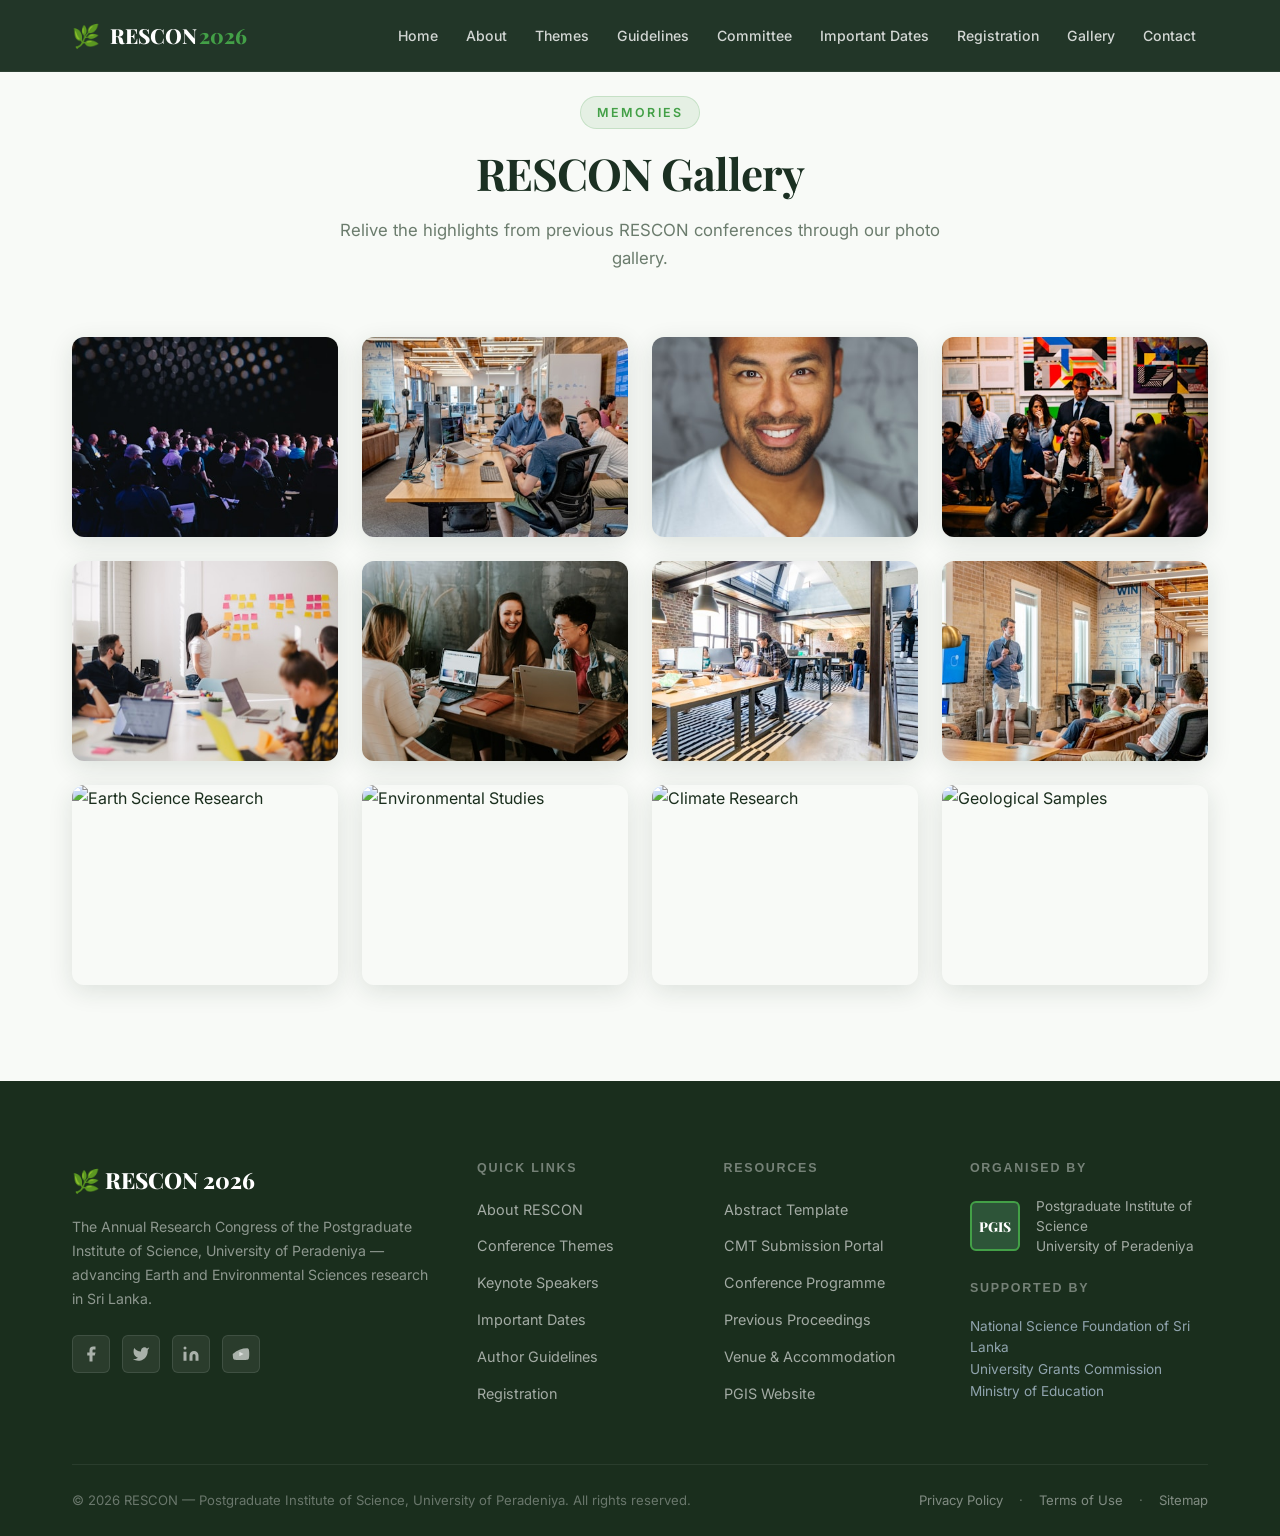
==== gallery/index.html @ 7ce3495b "initial upload" ====
<!doctype html>
<html lang="en">
  <head>
    <meta charset="UTF-8" />
    <meta name="viewport" content="width=device-width, initial-scale=1.0" />
    <title>Gallery — RESCON 2026</title>
    <link rel="stylesheet" href="../style.css" />
    <link
      href="https://fonts.googleapis.com/css2?family=Inter:wght@300;400;500;600;700&family=JetBrains+Mono:wght@400;500&family=Playfair+Display:ital,wght@0,400;0,600;0,800;1,400&display=swap"
      rel="stylesheet"
    />
  </head>
  <body>
    <!-- ========== NAVIGATION ========== -->
    <input type="checkbox" id="nav-toggle" class="nav-toggle" />
    <nav class="navbar">
      <div class="nav-inner">
        <a href="../index.html" class="nav-logo">
          <span class="logo-icon">🌿</span>
          <span class="logo-text">RESCON<em>2026</em></span>
        </a>

        <label for="nav-toggle" class="hamburger" aria-label="Toggle menu">
          <span></span><span></span><span></span>
        </label>

        <ul class="nav-links">
          <li><a href="../index.html#home">Home</a></li>
          <li><a href="../index.html#about">About</a></li>
          <li><a href="../index.html#themes">Themes</a></li>
          <li><a href="../index.html#guidelines">Guidelines</a></li>
          <li><a href="../index.html#committee">Committee</a></li>
          <li><a href="../index.html#dates">Important Dates</a></li>
          <li><a href="../index.html#registration">Registration</a></li>
          <li><a href="#gallery">Gallery</a></li>
          <li><a href="../index.html#contact">Contact</a></li>
        </ul>
      </div>
    </nav>
    <label for="nav-toggle" class="nav-overlay"></label>

    <!-- ========== GALLERY ========== -->
    <section class="gallery section section-alt" id="gallery">
      <div class="container">
        <div class="section-header">
          <span class="section-label">Memories</span>
          <h2 class="section-title">RESCON Gallery</h2>
          <p class="section-desc">
            Relive the highlights from previous RESCON conferences through our
            photo gallery.
          </p>
        </div>
        <div class="gallery-grid">
          <div class="gallery-item">
            <img
              src="../images/gallery/1.jpg"
              alt="RESCON Conference Moment 1"
              class="gallery-img"
            />
          </div>
          <div class="gallery-item">
            <img
              src="../images/gallery/2.jpg"
              alt="RESCON Conference Moment 2"
              class="gallery-img"
            />
          </div>
          <div class="gallery-item">
            <img
              src="../images/gallery/3.jpg"
              alt="RESCON Conference Moment 3"
              class="gallery-img"
            />
          </div>
          <div class="gallery-item">
            <img
              src="../images/gallery/4.jpg"
              alt="RESCON Conference Moment 4"
              class="gallery-img"
            />
          </div>
          <div class="gallery-item">
            <img
              src="../images/gallery/5.jpg"
              alt="RESCON Conference Moment 5"
              class="gallery-img"
            />
          </div>
          <div class="gallery-item">
            <img
              src="../images/gallery/6.jpg"
              alt="RESCON Conference Moment 6"
              class="gallery-img"
            />
          </div>
          <div class="gallery-item">
            <img
              src="../images/gallery/7.jpg"
              alt="RESCON Conference Moment 7"
              class="gallery-img"
            />
          </div>
          <div class="gallery-item">
            <img
              src="../images/gallery/8.jpg"
              alt="RESCON Conference Moment 8"
              class="gallery-img"
            />
          </div>
          <div class="gallery-item">
            <img
              src="https://images.unsplash.com/photo-1506905925346-21bda4d32df4?w=400&h=300&fit=crop&crop=center"
              alt="Earth Science Research"
              class="gallery-img"
            />
          </div>
          <div class="gallery-item">
            <img
              src="https://images.unsplash.com/photo-1518709268805-4e9042af2176?w=400&h=300&fit=crop&crop=center"
              alt="Environmental Studies"
              class="gallery-img"
            />
          </div>
          <div class="gallery-item">
            <img
              src="https://images.unsplash.com/photo-1555255707-c07966088b7b?w=400&h=300&fit=crop&crop=center"
              alt="Climate Research"
              class="gallery-img"
            />
          </div>
          <div class="gallery-item">
            <img
              src="https://images.unsplash.com/photo-1532094349884-543bc11b234d?w=400&h=300&fit=crop&crop=center"
              alt="Geological Samples"
              class="gallery-img"
            />
          </div>
        </div>
      </div>
    </section>

    <!-- ========== FOOTER ========== -->
    <footer class="footer">
      <div class="container">
        <div class="footer-grid">
          <div class="footer-brand">
            <div class="footer-logo">🌿 RESCON 2026</div>
            <p>
              The Annual Research Congress of the Postgraduate Institute of
              Science, University of Peradeniya — advancing Earth and
              Environmental Sciences research in Sri Lanka.
            </p>
            <div class="social-links">
              <a href="#" class="social-btn" aria-label="Facebook">
                <svg
                  viewBox="0 0 24 24"
                  width="18"
                  height="18"
                  fill="currentColor"
                >
                  <path
                    d="M18 2h-3a5 5 0 0 0-5 5v3H7v4h3v8h4v-8h3l1-4h-4V7a1 1 0 0 1 1-1h3z"
                  />
                </svg>
              </a>
              <a href="#" class="social-btn" aria-label="Twitter">
                <svg
                  viewBox="0 0 24 24"
                  width="18"
                  height="18"
                  fill="currentColor"
                >
                  <path
                    d="M23 3a10.9 10.9 0 0 1-3.14 1.53 4.48 4.48 0 0 0-7.86 3v1A10.66 10.66 0 0 1 3 4s-4 9 5 13a11.64 11.64 0 0 1-7 2c9 5 20 0 20-11.5a4.5 4.5 0 0 0-.08-.83A7.72 7.72 0 0 0 23 3z"
                  />
                </svg>
              </a>
              <a href="#" class="social-btn" aria-label="LinkedIn">
                <svg
                  viewBox="0 0 24 24"
                  width="18"
                  height="18"
                  fill="currentColor"
                >
                  <path
                    d="M16 8a6 6 0 0 1 6 6v7h-4v-7a2 2 0 0 0-2-2 2 2 0 0 0-2 2v7h-4v-7a6 6 0 0 1 6-6z"
                  />
                  <rect x="2" y="9" width="4" height="12" />
                  <circle cx="4" cy="4" r="2" />
                </svg>
              </a>
              <a href="#" class="social-btn" aria-label="YouTube">
                <svg
                  viewBox="0 0 24 24"
                  width="18"
                  height="18"
                  fill="currentColor"
                >
                  <path
                    d="M22.54 6.42a2.78 2.78 0 0 0-1.95-1.95A29 29 0 0 0 1 12a29 29 0 0 0 .46 5.58A2.78 2.78 0 0 0 3.41 19.6C5.12 20 12 20 12 20s6.88 0 8.59-.46a2.78 2.78 0 0 0 1.95-1.95A29 29 0 0 0 23 12a29 29 0 0 0-.46-5.58z"
                  />
                  <polygon
                    points="9.75 15.02 15.5 12 9.75 8.98 9.75 15.02"
                    fill="currentColor"
                  />
                </svg>
              </a>
            </div>
          </div>

          <div class="footer-col">
            <h5>Quick Links</h5>
            <ul>
              <li><a href="../index.html#about">About RESCON</a></li>
              <li><a href="../index.html#themes">Conference Themes</a></li>
              <li><a href="../index.html#committee">Keynote Speakers</a></li>
              <li><a href="../index.html#dates">Important Dates</a></li>
              <li><a href="../index.html#guidelines">Author Guidelines</a></li>
              <li><a href="../index.html#registration">Registration</a></li>
            </ul>
          </div>

          <div class="footer-col">
            <h5>Resources</h5>
            <ul>
              <li><a href="#">Abstract Template</a></li>
              <li><a href="#">CMT Submission Portal</a></li>
              <li><a href="#">Conference Programme</a></li>
              <li><a href="#">Previous Proceedings</a></li>
              <li><a href="#">Venue & Accommodation</a></li>
              <li><a href="#">PGIS Website</a></li>
            </ul>
          </div>

          <div class="footer-col">
            <h5>Organised By</h5>
            <div class="footer-org">
              <div class="org-logo">PGIS</div>
              <p>
                Postgraduate Institute of Science<br />University of Peradeniya
              </p>
            </div>
            <h5 style="margin-top: 1.5rem">Supported By</h5>
            <p style="color: #90a4ae; font-size: 0.85rem; line-height: 1.6">
              National Science Foundation of Sri Lanka<br />University Grants
              Commission<br />Ministry of Education
            </p>
          </div>
        </div>

        <div class="footer-bottom">
          <p>
            © 2026 RESCON — Postgraduate Institute of Science, University of
            Peradeniya. All rights reserved.
          </p>
          <p>
            <a href="#">Privacy Policy</a> · <a href="#">Terms of Use</a> ·
            <a href="#">Sitemap</a>
          </p>
        </div>
      </div>
    </footer>
  </body>
</html>
---- style.css ----
/* ================================================================
   RESCON 2024 — Earth & Environmental Sciences
   style.css — Complete Stylesheet
   ================================================================ */

/* ── 1. CSS CUSTOM PROPERTIES ── */
:root {
  --forest:      #1B3022;
  --forest-mid:  #254530;
  --forest-lite: #2d5438;
  --soil:        #4E342E;
  --soil-lite:   #6D4C41;
  --sky:         #E3F2FD;
  --sky-mid:     #BBDEFB;
  --slate:       #37474F;
  --slate-lite:  #546E7A;
  --white:       #FFFFFF;
  --offwhite:    #F8FAF7;
  --surface:     #F1F8F2;
  --text-dark:   #1a2e1d;
  --text-mid:    #3d4f3f;
  --text-muted:  #6b7c6d;
  --accent:      #43A047;
  --accent-gold: #C8A04A;
  --accent-teal: #00838F;
  --earth-brown: #8D6E63;
  --ocean-blue:  #0277BD;
  --sun-yellow:  #FBC02D;
  --river-blue:  #42A5F5;
  --mountain-gray: #78909C;
  --forest-green: #388E3C;
  --desert-orange: #F57C00;
  --danger:      #c62828;
  --radius-sm:   6px;
  --radius:      12px;
  --radius-lg:   20px;
  --shadow-sm:   0 2px 8px rgba(27,48,34,0.08);
  --shadow:      0 6px 24px rgba(27,48,34,0.12);
  --shadow-lg:   0 16px 48px rgba(27,48,34,0.18);
  --transition:  0.3s cubic-bezier(0.4, 0, 0.2, 1);
  --nav-h:       72px;
}

/* ── 2. RESET & BASE ── */
*, *::before, *::after { box-sizing: border-box; margin: 0; padding: 0; }

html {
  scroll-behavior: smooth;
  font-size: 16px;
}

body {
  font-family: 'Inter', 'Segoe UI', Arial, sans-serif;
  color: var(--text-dark);
  background: var(--white);
  line-height: 1.7;
  overflow-x: hidden;
}

h1, h2, h3, h4, h5 {
  font-family: 'Playfair Display', Georgia, 'Times New Roman', serif;
  line-height: 1.25;
  letter-spacing: -0.02em;
}

a { color: inherit; text-decoration: none; }
ul { list-style: none; }
img { display: block; max-width: 100%; }

/* ── 3. UTILITY CLASSES ── */
.container {
  width: 100%;
  max-width: 1200px;
  margin: 0 auto;
  padding: 0 2rem;
}

.section { padding: 6rem 0; }
.section-alt { background: var(--offwhite); }
.section-dark { background: var(--forest); color: var(--white); }

.section-header {
  text-align: center;
  margin-bottom: 4rem;
}

.section-label {
  display: inline-block;
  font-size: 0.78rem;
  font-weight: 600;
  letter-spacing: 0.18em;
  text-transform: uppercase;
  color: var(--accent);
  background: rgba(67,160,71,0.1);
  border: 1px solid rgba(67,160,71,0.2);
  padding: 0.3rem 1rem;
  border-radius: 100px;
  margin-bottom: 1rem;
}
.label-light { color: #a5d6a7; background: rgba(165,214,167,0.1); border-color: rgba(165,214,167,0.2); }

.section-title {
  font-size: clamp(1.8rem, 4vw, 2.75rem);
  color: var(--forest);
  margin-bottom: 1rem;
}
.title-light { color: var(--white); }

.section-desc {
  max-width: 600px;
  margin: 0 auto;
  color: var(--text-muted);
  font-size: 1.05rem;
}

/* ── 4. BUTTONS ── */
.btn {
  display: inline-flex;
  align-items: center;
  gap: 0.5rem;
  padding: 0.8rem 2rem;
  border-radius: var(--radius-sm);
  font-family: 'Inter', sans-serif;
  font-size: 0.95rem;
  font-weight: 600;
  cursor: pointer;
  transition: all var(--transition);
  border: 2px solid transparent;
  white-space: nowrap;
}

.btn-primary {
  background: var(--accent);
  color: var(--white);
  border-color: var(--accent);
}
.btn-primary:hover {
  background: var(--accent);
  border-color: var(--accent);
  transform: translateY(-2px);
  box-shadow: 0 8px 24px rgba(67,160,71,0.35);
  filter: brightness(1.1);
}

.btn-secondary {
  background: transparent;
  color: var(--white);
  border-color: rgba(255,255,255,0.6);
}
.btn-secondary:hover {
  background: rgba(255,255,255,0.12);
  border-color: var(--white);
  transform: translateY(-2px);
}

.btn-light {
  background: var(--white);
  color: var(--forest);
  border-color: var(--white);
}
.btn-light:hover {
  background: var(--sky);
  transform: translateY(-2px);
  box-shadow: 0 8px 24px rgba(255,255,255,0.2);
}

.btn-outline-light {
  background: transparent;
  color: var(--white);
  border-color: rgba(255,255,255,0.5);
}
.btn-outline-light:hover {
  background: rgba(255,255,255,0.08);
  border-color: var(--white);
  transform: translateY(-2px);
}

.btn-sm { padding: 0.55rem 1.4rem; font-size: 0.88rem; }

/* ── 5. NAVIGATION ── */
.nav-toggle { display: none; }

.navbar {
  position: fixed;
  top: 0; left: 0; right: 0;
  z-index: 1000;
  background: rgba(27,48,34,0.97);
  backdrop-filter: blur(16px);
  -webkit-backdrop-filter: blur(16px);
  border-bottom: 1px solid rgba(255,255,255,0.06);
  height: var(--nav-h);
  transition: all var(--transition);
}

.nav-inner {
  display: flex;
  align-items: center;
  justify-content: space-between;
  height: 100%;
  max-width: 1200px;
  margin: 0 auto;
  padding: 0 2rem;
}

.nav-logo {
  display: flex;
  align-items: center;
  gap: 0.6rem;
  font-family: 'Playfair Display', serif;
  font-size: 1.3rem;
  font-weight: 800;
  color: var(--white);
}
.logo-icon { font-size: 1.4rem; }
.logo-text em { color: var(--accent); font-style: normal; margin-left: 2px; }

.nav-links {
  display: flex;
  align-items: center;
  gap: 0.25rem;
}

.nav-links a {
  color: rgba(255,255,255,0.8);
  font-size: 0.88rem;
  font-weight: 500;
  padding: 0.5rem 0.75rem;
  border-radius: var(--radius-sm);
  transition: all var(--transition);
  white-space: nowrap;
}
.nav-links a:hover {
  color: var(--white);
  background: rgba(255,255,255,0.08);
}

/* Hamburger */
.hamburger {
  display: none;
  flex-direction: column;
  gap: 5px;
  cursor: pointer;
  padding: 0.5rem;
}
.hamburger span {
  display: block;
  width: 24px;
  height: 2px;
  background: var(--white);
  border-radius: 2px;
  transition: all 0.3s ease;
}

.nav-overlay {
  display: none;
  position: fixed;
  inset: 0;
  background: rgba(0,0,0,0.5);
  z-index: 999;
}

/* ── 6. HERO SECTION ── */
.hero {
  position: relative;
  min-height: 100vh;
  display: flex;
  align-items: center;
  justify-content: center;
  overflow: hidden;
  padding: var(--nav-h) 2rem 4rem;
  text-align: center;
}

.hero-bg {
  position: absolute;
  inset: 0;
  background: linear-gradient(
    145deg,
    #0a1a0e 0%,
    #1B3022 35%,
    #2d5438 65%,
    #1a3d28 100%
  );
}

/* Hero Carousel */
.hero-carousel {
  position: absolute;
  inset: 0;
}
.carousel-slide {
  position: absolute;
  inset: 0;
  background-size: cover;
  background-position: center;
  background-repeat: no-repeat;
  opacity: 0;
  transition: opacity 1.5s ease-in-out;
}
.carousel-slide.active {
  opacity: 0.3;
}
.carousel-slide::after {
  content: '';
  position: absolute;
  inset: 0;
  background: linear-gradient(
    180deg,
    rgba(27,48,34,0.1) 0%,
    rgba(27,48,34,0.3) 50%,
    rgba(27,48,34,0.6) 100%
  );
}

.carousel-indicators {
  position: absolute;
  bottom: 2rem;
  left: 50%;
  transform: translateX(-50%);
  display: flex;
  gap: 0.75rem;
  z-index: 3;
}
.indicator {
  width: 12px;
  height: 12px;
  border-radius: 50%;
  background: rgba(255,255,255,0.3);
  cursor: pointer;
  transition: all var(--transition);
  border: 2px solid rgba(255,255,255,0.5);
}
.indicator.active {
  background: var(--accent);
  border-color: var(--accent);
  transform: scale(1.2);
}
.indicator:hover {
  background: rgba(255,255,255,0.6);
  border-color: rgba(255,255,255,0.8);
}

.hero-texture {
  position: absolute;
  inset: 0;
  background-image:
    radial-gradient(ellipse at 20% 50%, rgba(67,160,71,0.12) 0%, transparent 60%),
    radial-gradient(ellipse at 80% 20%, rgba(0,131,143,0.1) 0%, transparent 50%),
    radial-gradient(ellipse at 60% 80%, rgba(78,52,46,0.2) 0%, transparent 50%),
    linear-gradient(45deg, transparent 40%, rgba(200,160,74,0.05) 50%, transparent 60%);
  background-size: 100% 100%, 100% 100%, 100% 100%, 20px 20px;
  animation: textureShift 20s ease-in-out infinite;
}

@keyframes textureShift {
  0%, 100% { background-position: 0% 0%, 0% 0%, 0% 0%, 0% 0%; }
  25% { background-position: 10% 10%, 5% 5%, -5% -5%, 5px 5px; }
  50% { background-position: 0% 20%, -10% 10%, 10% -10%, 10px 10px; }
  75% { background-position: -10% 10%, 10% -5%, -10% 10%, 15px 15px; }
}

/* Topographic rings */
.hero-rings {
  position: absolute;
  inset: 0;
  display: flex;
  align-items: center;
  justify-content: center;
}
.ring {
  position: absolute;
  border-radius: 50%;
  border: 1px solid rgba(255,255,255,0.04);
  animation: ringPulse 8s ease-in-out infinite;
}
.r1 { width: 500px; height: 500px; animation-delay: 0s; }
.r2 { width: 750px; height: 750px; animation-delay: 1.5s; }
.r3 { width: 1000px; height: 1000px; animation-delay: 3s; }

@keyframes ringPulse {
  0%, 100% { opacity: 0.5; transform: scale(1); }
  50% { opacity: 0.9; transform: scale(1.02); }
}

/* Earth science themed floating elements */
.hero-earth-elements {
  position: absolute;
  inset: 0;
  pointer-events: none;
}
.earth-element {
  position: absolute;
  font-size: 2rem;
  opacity: 0.6;
  animation: earthFloat 15s ease-in-out infinite;
}
.earth-element:nth-child(1) { left: 10%; top: 20%; animation-delay: 0s; content: '🌍'; }
.earth-element:nth-child(2) { left: 85%; top: 15%; animation-delay: 3s; content: '🌱'; font-size: 1.5rem; }
.earth-element:nth-child(3) { left: 20%; top: 70%; animation-delay: 6s; content: '💧'; font-size: 1.8rem; }
.earth-element:nth-child(4) { left: 80%; top: 75%; animation-delay: 9s; content: '🪨'; font-size: 1.6rem; }
.earth-element:nth-child(5) { left: 5%; top: 50%; animation-delay: 12s; content: '🌿'; font-size: 1.4rem; }
.earth-element:nth-child(6) { left: 90%; top: 45%; animation-delay: 2s; content: '🌊'; font-size: 1.7rem; }

@keyframes earthFloat {
  0%, 100% { transform: translateY(0) rotate(0deg); opacity: 0.3; }
  25% { transform: translateY(-20px) rotate(5deg); opacity: 0.6; }
  50% { transform: translateY(-10px) rotate(-3deg); opacity: 0.4; }
  75% { transform: translateY(-25px) rotate(2deg); opacity: 0.7; }
}

/* Floating particles */
.hero-particles { position: absolute; inset: 0; }
.hero-particles span {
  position: absolute;
  width: 4px;
  height: 4px;
  border-radius: 50%;
  background: rgba(255,255,255,0.3);
  animation: floatUp 10s ease-in-out infinite;
}
.hero-particles span:nth-child(1)  { left:10%; top:80%; animation-delay:0s; }
.hero-particles span:nth-child(2)  { left:25%; top:70%; animation-delay:2s; width:6px; height:6px; }
.hero-particles span:nth-child(3)  { left:40%; top:90%; animation-delay:4s; }
.hero-particles span:nth-child(4)  { left:55%; top:75%; animation-delay:1s; width:3px; height:3px; }
.hero-particles span:nth-child(5)  { left:70%; top:85%; animation-delay:3s; }
.hero-particles span:nth-child(6)  { left:85%; top:70%; animation-delay:5s; width:5px; height:5px; }
.hero-particles span:nth-child(7)  { left:15%; top:60%; animation-delay:6s; }
.hero-particles span:nth-child(8)  { left:90%; top:60%; animation-delay:2.5s; width:3px; height:3px; }
.hero-particles span:nth-child(9)  { left:5%; top:40%; animation-delay:7s; width:4px; height:4px; }
.hero-particles span:nth-child(10) { left:75%; top:45%; animation-delay:4.5s; }

@keyframes floatUp {
  0% { transform: translateY(0) scale(1); opacity: 0.3; }
  50% { opacity: 0.8; }
  100% { transform: translateY(-120px) scale(0.5); opacity: 0; }
}

.hero-content {
  position: relative;
  z-index: 2;
  max-width: 800px;
  animation: heroFadeIn 1.2s cubic-bezier(0.4, 0, 0.2, 1) forwards;
}

@keyframes heroFadeIn {
  from { opacity: 0; transform: translateY(30px); }
  to { opacity: 1; transform: translateY(0); }
}

.hero-tag {
  font-size: 0.82rem;
  letter-spacing: 0.12em;
  text-transform: uppercase;
  color: rgba(255,255,255,0.6);
  margin-bottom: 1.5rem;
  font-weight: 400;
}

.hero-title {
  font-size: clamp(3.5rem, 12vw, 7rem);
  font-weight: 800;
  color: var(--white);
  line-height: 1;
  margin-bottom: 0.5rem;
  letter-spacing: -0.03em;
}
.hero-res { color: var(--white); }
.hero-con { color: var(--accent); }
.hero-year {
  display: block;
  font-size: clamp(1.2rem, 4vw, 2rem);
  font-weight: 400;
  font-style: italic;
  color: var(--accent-gold);
  letter-spacing: 0.12em;
  margin-top: 0.25rem;
}

.hero-subtitle {
  font-family: 'Playfair Display', serif;
  font-size: clamp(1.1rem, 3vw, 1.45rem);
  color: rgba(255,255,255,0.85);
  margin: 1.5rem auto;
  font-style: italic;
  max-width: 560px;
  line-height: 1.5;
}

.hero-date {
  font-size: 0.92rem;
  color: rgba(255,255,255,0.6);
  margin-bottom: 2.5rem;
}

.hero-buttons {
  display: flex;
  gap: 1rem;
  justify-content: center;
  flex-wrap: wrap;
  margin-bottom: 3rem;
}

.hero-stats {
  display: flex;
  align-items: center;
  justify-content: center;
  gap: 0.5rem;
}
.stat { text-align: center; padding: 0 1.5rem; }
.stat strong {
  display: block;
  font-family: 'Playfair Display', serif;
  font-size: 1.8rem;
  color: var(--white);
  line-height: 1;
}
.stat span {
  font-size: 0.78rem;
  color: rgba(255,255,255,0.5);
  text-transform: uppercase;
  letter-spacing: 0.1em;
}
.stat-sep {
  width: 1px;
  height: 40px;
  background: rgba(255,255,255,0.15);
}

.hero-scroll {
  position: absolute;
  bottom: 2rem;
  left: 50%;
  transform: translateX(-50%);
  display: flex;
  flex-direction: column;
  align-items: center;
  gap: 0.5rem;
  color: rgba(255,255,255,0.4);
  font-size: 0.72rem;
  letter-spacing: 0.15em;
  text-transform: uppercase;
  z-index: 2;
}
.scroll-line {
  width: 1px;
  height: 40px;
  background: linear-gradient(to bottom, rgba(255,255,255,0.4), transparent);
  animation: scrollBob 2s ease-in-out infinite;
}
@keyframes scrollBob {
  0%, 100% { transform: scaleY(1); }
  50% { transform: scaleY(0.6); }
}

/* ── 7. ABOUT SECTION ── */
.about-grid {
  display: grid;
  grid-template-columns: 1fr 1.3fr;
  gap: 5rem;
  align-items: center;
}

.about-visual {
  position: relative;
  animation: slideInLeft 1s ease-out;
}

@keyframes slideInLeft {
  from { opacity: 0; transform: translateX(-50px); }
  to { opacity: 1; transform: translateX(0); }
}

.about-body {
  animation: slideInRight 1s ease-out 0.3s both;
}

@keyframes slideInRight {
  from { opacity: 0; transform: translateX(50px); }
  to { opacity: 1; transform: translateX(0); }
}

.about-bg {
  position: absolute;
  top: 0;
  left: 0;
  right: 0;
  bottom: 0;
  background-size: cover;
  background-position: center;
  background-repeat: no-repeat;
  border-radius: var(--radius);
  opacity: 0.15;
}

.about-badge {
  display: inline-flex;
  flex-direction: column;
  align-items: center;
  background: var(--forest);
  color: var(--white);
  border-radius: var(--radius);
  padding: 1.2rem 1.8rem;
  margin-bottom: 2rem;
  box-shadow: var(--shadow-lg);
  position: relative;
  z-index: 2;
}
.badge-num {
  font-family: 'Playfair Display', serif;
  font-size: 2.5rem;
  font-weight: 800;
  line-height: 1;
  color: var(--accent);
}
.badge-num sup { font-size: 1.2rem; }
.badge-label {
  font-size: 0.8rem;
  letter-spacing: 0.06em;
  color: rgba(255,255,255,0.7);
  text-align: center;
  margin-top: 0.3rem;
}

.about-art {
  display: flex;
  gap: 1rem;
  margin-bottom: 1.5rem;
  position: relative;
  z-index: 2;
}
.art-layer {
  width: 60px; height: 60px;
  border-radius: var(--radius-sm);
  display: flex;
  align-items: center;
  justify-content: center;
  font-size: 1.8rem;
  background: var(--surface);
  border: 1px solid rgba(27,48,34,0.1);
  transition: transform var(--transition);
  position: relative;
  z-index: 2;
}
.art-layer:hover { transform: scale(1.15) rotate(3deg); }

.about-accent-box {
  background: linear-gradient(135deg, var(--forest), var(--forest-lite));
  color: var(--white);
  padding: 1.5rem 2rem;
  border-radius: var(--radius);
  font-family: 'Playfair Display', serif;
  font-style: italic;
  font-size: 1.1rem;
  line-height: 1.6;
  border-left: 4px solid var(--accent);
  position: relative;
  z-index: 2;
}

.about-body .section-label { margin-bottom: 0.75rem; }
.about-body .section-title {
  text-align: left;
  font-size: clamp(1.6rem, 3vw, 2.2rem);
}
.about-body p {
  color: var(--text-mid);
  margin-bottom: 1rem;
}
.about-body strong { color: var(--forest); }

.about-highlights {
  display: grid;
  grid-template-columns: 1fr 1fr;
  gap: 0.75rem;
  margin-top: 2rem;
}
.highlight {
  display: flex;
  align-items: center;
  gap: 0.6rem;
  background: var(--surface);
  padding: 0.75rem 1rem;
  border-radius: var(--radius-sm);
  font-size: 0.9rem;
  font-weight: 500;
  color: var(--text-mid);
  border: 1px solid rgba(27,48,34,0.08);
  transition: all var(--transition);
}
.highlight:hover {
  background: rgba(27,48,34,0.06);
  transform: translateX(3px);
}
.hl-icon { font-size: 1.2rem; }

/* ── 8. THEMES GRID ── */
.themes {
  position: relative;
  overflow: hidden;
}

.themes::before {
  content: '';
  position: absolute;
  top: 0;
  left: 0;
  right: 0;
  bottom: 0;
  background-image:
    radial-gradient(circle at 20% 30%, rgba(67,160,71,0.03) 0%, transparent 50%),
    radial-gradient(circle at 80% 70%, rgba(0,131,143,0.03) 0%, transparent 50%),
    radial-gradient(circle at 60% 20%, rgba(200,160,74,0.02) 0%, transparent 50%);
  animation: backgroundFloat 25s ease-in-out infinite;
  pointer-events: none;
}

@keyframes backgroundFloat {
  0%, 100% { transform: translate(0, 0) scale(1); }
  33% { transform: translate(10px, -10px) scale(1.05); }
  66% { transform: translate(-5px, 5px) scale(0.95); }
}
.themes-grid {
  display: grid;
  grid-template-columns: repeat(3, 1fr);
  gap: 1.5rem;
}

.theme-card {
  background: var(--white);
  border-radius: var(--radius);
  padding: 2rem;
  border: 1px solid rgba(27,48,34,0.08);
  box-shadow: var(--shadow-sm);
  transition: all var(--transition);
  position: relative;
  overflow: hidden;
  animation: fadeInUp 0.8s ease-out both;
}

.theme-card:nth-child(1) { animation-delay: 0.1s; }
.theme-card:nth-child(2) { animation-delay: 0.2s; }
.theme-card:nth-child(3) { animation-delay: 0.3s; }
.theme-card:nth-child(4) { animation-delay: 0.4s; }
.theme-card:nth-child(5) { animation-delay: 0.5s; }
.theme-card:nth-child(6) { animation-delay: 0.6s; }

@keyframes fadeInUp {
  from {
    opacity: 0;
    transform: translateY(30px);
  }
  to {
    opacity: 1;
    transform: translateY(0);
  }
}
.theme-bg {
  position: absolute;
  top: 0;
  left: 0;
  right: 0;
  bottom: 0;
  background-size: cover;
  background-position: center;
  background-repeat: no-repeat;
  opacity: 0.1;
  transition: opacity var(--transition);
}
.theme-card:hover .theme-bg {
  opacity: 0.25;
  transform: scale(1.05);
}
.theme-card::before {
  content: '';
  position: absolute;
  top: 0; left: 0; right: 0;
  height: 3px;
  background: var(--accent);
  transform: scaleX(0);
  transform-origin: left;
  transition: transform var(--transition);
  z-index: 1;
}
.theme-card:hover {
  transform: translateY(-6px);
  box-shadow: var(--shadow-lg);
  border-color: transparent;
}
.theme-card:hover::before { transform: scaleX(1); }

.theme-card-featured {
  background: linear-gradient(135deg, #f0faf1, #e8f5e9);
  border-color: rgba(67,160,71,0.2);
}
.theme-card-featured::before { background: var(--accent-teal); }

.theme-icon-wrap {
  font-size: 2rem;
  width: 56px; height: 56px;
  border-radius: var(--radius-sm);
  display: flex;
  align-items: center;
  justify-content: center;
  margin-bottom: 1.2rem;
}
.tc-green   { background: rgba(67,160,71,0.1); }
.tc-blue    { background: rgba(33,150,243,0.1); }
.tc-emerald { background: rgba(0,150,136,0.1); }
.tc-amber   { background: rgba(251,192,45,0.1); }
.tc-indigo  { background: rgba(92,107,192,0.1); }
.tc-teal    { background: rgba(0,131,143,0.1); }

.theme-card h3 {
  font-size: 1.1rem;
  font-weight: 600;
  color: var(--forest);
  margin-bottom: 0.6rem;
  position: relative;
  z-index: 2;
}
.theme-card p {
  font-size: 0.9rem;
  color: var(--text-muted);
  margin-bottom: 1rem;
  line-height: 1.6;
  position: relative;
  z-index: 2;
}
.theme-card ul {
  list-style: none;
  display: flex;
  flex-direction: column;
  gap: 0.3rem;
  margin-bottom: 1.2rem;
  position: relative;
  z-index: 2;
}
.theme-card ul li {
  font-size: 0.82rem;
  color: var(--text-mid);
  display: flex;
  align-items: center;
  gap: 0.4rem;
}
.theme-card ul li::before {
  content: '▸';
  color: var(--accent);
  font-size: 0.65rem;
}

.theme-tag {
  display: inline-block;
  font-size: 0.72rem;
  font-weight: 600;
  letter-spacing: 0.1em;
  text-transform: uppercase;
  padding: 0.25rem 0.75rem;
  border-radius: 100px;
  background: rgba(27,48,34,0.06);
  color: var(--slate);
  position: relative;
  z-index: 2;
}
.theme-tag-new {
  background: rgba(0,131,143,0.1);
  color: var(--accent-teal);
}

/* ── 9. KEYNOTE SPEAKERS ── */
.speakers-grid {
  display: grid;
  grid-template-columns: repeat(3, 1fr);
  gap: 1.5rem;
}

.speaker-card {
  background: var(--white);
  border-radius: var(--radius);
  padding: 2rem;
  border: 1px solid rgba(27,48,34,0.08);
  box-shadow: var(--shadow-sm);
  text-align: center;
  transition: all var(--transition);
}
.speaker-card:hover {
  transform: translateY(-5px);
  box-shadow: var(--shadow-lg);
}

.speaker-img-wrap {
  position: relative;
  display: inline-block;
  margin-bottom: 1.2rem;
}

.speaker-img {
  width: 90px; height: 90px;
  border-radius: 50%;
  display: block;
  border: 3px solid var(--sky-mid);
  transition: all var(--transition);
  object-fit: cover;
}
.speaker-card:hover .speaker-img {
  border-color: var(--accent);
  transform: scale(1.05);
}

.speaker-country {
  position: absolute;
  bottom: 0; right: 0;
  font-size: 1rem;
  line-height: 1;
}

.speaker-info h4 {
  font-size: 1.05rem;
  color: var(--forest);
  margin-bottom: 0.25rem;
}
.speaker-role {
  font-size: 0.82rem;
  font-weight: 600;
  color: var(--accent);
  margin-bottom: 0.2rem;
}
.speaker-affil {
  font-size: 0.82rem;
  color: var(--text-muted);
  margin-bottom: 0.8rem;
}
.speaker-topic {
  font-size: 0.82rem;
  color: var(--text-mid);
  font-style: italic;
  background: var(--surface);
  padding: 0.6rem 0.8rem;
  border-radius: var(--radius-sm);
  line-height: 1.5;
}

/* ── 10. IMPORTANT DATES TIMELINE ── */
.timeline {
  position: relative;
  max-width: 800px;
  margin: 0 auto;
}

.timeline::after {
  content: '';
  position: absolute;
  left: 19px;
  top: 0;
  bottom: 0;
  width: 2px;
  background: linear-gradient(to bottom, var(--forest), rgba(27,48,34,0.2));
  z-index: 0;
}

.tl-item {
  display: grid;
  grid-template-columns: 20px 40px 1fr;
  gap: 0 1.5rem;
  margin-bottom: 0;
}
.tl-item.tl-last { grid-template-columns: 20px 1fr; gap: 0 1.5rem; }
.tl-item.tl-last .tl-card { grid-column: 2; }

.tl-dot {
  grid-column: 1;
  width: 20px; height: 20px;
  border-radius: 50%;
  background: var(--forest);
  border: 3px solid var(--white);
  box-shadow: 0 0 0 3px var(--forest);
  margin-top: 1.5rem;
  position: relative;
  z-index: 1;
  align-self: start;
  flex-shrink: 0;
}
.tl-dot-star {
  background: var(--accent-gold);
  box-shadow: 0 0 0 3px var(--accent-gold), 0 0 20px rgba(200,160,74,0.4);
}

.tl-line {
  grid-column: 1;
  grid-row: span 1;
  width: 2px;
  background: linear-gradient(to bottom, var(--forest), rgba(27,48,34,0.2));
  margin: 0 auto;
  min-height: 100%;
  position: relative;
  top: 20px;
}

.tl-done .tl-dot   { background: var(--text-muted); box-shadow: 0 0 0 3px var(--text-muted); }
.tl-active .tl-dot  { background: var(--accent); box-shadow: 0 0 0 3px var(--accent), 0 0 16px rgba(67,160,71,0.4); animation: dotPulse 2s ease-in-out infinite; }
@keyframes dotPulse {
  0%, 100% { box-shadow: 0 0 0 3px var(--accent), 0 0 16px rgba(67,160,71,0.4); }
  50% { box-shadow: 0 0 0 5px var(--accent), 0 0 24px rgba(67,160,71,0.6); }
}

.tl-card {
  grid-column: 3;
  background: var(--white);
  border: 1px solid rgba(27,48,34,0.08);
  border-radius: var(--radius);
  padding: 1.5rem;
  margin-bottom: 1.5rem;
  box-shadow: var(--shadow-sm);
  transition: all var(--transition);
}
.tl-card:hover { box-shadow: var(--shadow); transform: translateX(4px); }

.tl-badge {
  display: inline-block;
  font-size: 0.7rem;
  font-weight: 700;
  text-transform: uppercase;
  letter-spacing: 0.1em;
  padding: 0.2rem 0.7rem;
  border-radius: 100px;
  margin-bottom: 0.6rem;
}
.badge-done     { background: rgba(0,0,0,0.06); color: var(--text-muted); }
.badge-active   { background: rgba(67,160,71,0.12); color: var(--accent); }
.badge-upcoming { background: rgba(33,150,243,0.1); color: #1565C0; }
.badge-conf     { background: rgba(200,160,74,0.15); color: #8D6E17; }

.tl-card h4 {
  font-size: 1.1rem;
  color: var(--forest);
  margin-bottom: 0.25rem;
}
.tl-date {
  font-size: 0.88rem;
  font-weight: 600;
  color: var(--soil);
  margin-bottom: 0.5rem;
}
.tl-card p:last-child {
  font-size: 0.9rem;
  color: var(--text-muted);
}

.tl-item.tl-last .tl-card {
  border-color: rgba(200,160,74,0.3);
  background: linear-gradient(to right, #fffdf5, var(--white));
}

/* ── 11. GUIDELINES ACCORDION ── */
.accordion {
  max-width: 860px;
  margin: 0 auto;
  display: flex;
  flex-direction: column;
  gap: 0.75rem;
}

.acc-toggle { display: none; }

.acc-item {
  border: 1px solid rgba(27,48,34,0.12);
  border-radius: var(--radius);
  overflow: hidden;
  transition: box-shadow var(--transition);
}
.acc-item:has(.acc-toggle:checked) {
  box-shadow: var(--shadow);
  border-color: rgba(27,48,34,0.2);
}

.acc-header {
  display: flex;
  align-items: center;
  gap: 1rem;
  padding: 1.2rem 1.5rem;
  background: var(--white);
  cursor: pointer;
  transition: background var(--transition);
  user-select: none;
}
.acc-header:hover { background: var(--surface); }
.acc-item:has(.acc-toggle:checked) .acc-header {
  background: var(--forest);
  color: var(--white);
}

.acc-icon { font-size: 1.2rem; }
.acc-header > span:nth-child(2) {
  flex: 1;
  font-weight: 600;
  font-size: 1rem;
  color: var(--forest);
  transition: color var(--transition);
}
.acc-item:has(.acc-toggle:checked) .acc-header > span:nth-child(2) { color: var(--white); }

.acc-arrow {
  font-size: 0.9rem;
  color: var(--text-muted);
  transition: transform var(--transition), color var(--transition);
}
.acc-item:has(.acc-toggle:checked) .acc-arrow {
  transform: rotate(180deg);
  color: rgba(255,255,255,0.6);
}

.acc-body {
  max-height: 0;
  overflow: hidden;
  transition: max-height 0.45s cubic-bezier(0.4, 0, 0.2, 1);
}
.acc-toggle:checked ~ .acc-body { max-height: 1000px; }

.acc-content {
  padding: 1.5rem 2rem;
  border-top: 1px solid rgba(27,48,34,0.06);
}

.acc-content h4 {
  font-size: 0.95rem;
  font-weight: 700;
  color: var(--forest);
  text-transform: uppercase;
  letter-spacing: 0.06em;
  margin: 1.2rem 0 0.5rem;
  font-family: 'Source Sans 3', sans-serif;
}
.acc-content h4:first-child { margin-top: 0; }

.acc-content p {
  font-size: 0.93rem;
  color: var(--text-mid);
  margin-bottom: 0.75rem;
  line-height: 1.7;
}

.acc-content a { color: var(--accent); text-decoration: underline; }

.guide-list {
  list-style: none;
  display: flex;
  flex-direction: column;
  gap: 0.4rem;
  margin-bottom: 1rem;
}
.guide-list li {
  font-size: 0.92rem;
  color: var(--text-mid);
  display: flex;
  gap: 0.5rem;
  align-items: flex-start;
}
.guide-list li::before {
  content: '✓';
  color: var(--accent);
  font-weight: 700;
  flex-shrink: 0;
  margin-top: 0.05em;
}

code {
  font-family: 'Courier New', monospace;
  font-size: 0.85rem;
  background: rgba(27,48,34,0.06);
  padding: 0.1rem 0.4rem;
  border-radius: 4px;
  color: var(--soil);
}

/* Fee table */
.fee-table-wrap { overflow-x: auto; margin-bottom: 1rem; }
.fee-table {
  width: 100%;
  border-collapse: collapse;
  font-size: 0.92rem;
}
.fee-table th {
  background: var(--forest);
  color: var(--white);
  padding: 0.75rem 1rem;
  text-align: left;
  font-weight: 600;
  font-family: 'Source Sans 3', sans-serif;
}
.fee-table td {
  padding: 0.75rem 1rem;
  border-bottom: 1px solid rgba(27,48,34,0.07);
  color: var(--text-mid);
}
.fee-table tr:hover td { background: var(--surface); }
.fee-intl td { background: rgba(227,242,253,0.5); }
.fee-cat { font-weight: 500; color: var(--text-dark); }
.fee-amt { font-weight: 700; color: var(--forest); }
.fee-note {
  font-size: 0.85rem;
  color: var(--text-muted);
  background: var(--surface);
  border-radius: var(--radius-sm);
  padding: 0.75rem 1rem;
  border-left: 3px solid var(--accent-gold);
}

/* ── 12. REGISTRATION SECTION ── */
.reg-bg {
  position: absolute;
  inset: 0;
  background-size: cover;
  background-position: center;
  background-repeat: no-repeat;
  opacity: 0.1;
  z-index: 0;
}

.reg-grid {
  position: relative;
  z-index: 1;
  display: grid;
  grid-template-columns: 1.2fr 1fr;
  gap: 5rem;
  align-items: center;
}

.reg-body .section-label { margin-bottom: 0.75rem; }
.reg-body .section-title { text-align: left; margin-bottom: 1.2rem; }
.reg-body p {
  color: rgba(255,255,255,0.75);
  margin-bottom: 2rem;
  font-size: 1rem;
  line-height: 1.7;
}

.reg-steps { display: flex; flex-direction: column; gap: 0.85rem; margin-bottom: 2.5rem; }
.reg-step {
  display: flex;
  align-items: center;
  gap: 1rem;
  color: rgba(255,255,255,0.85);
  font-size: 0.95rem;
}
.step-num {
  font-family: 'Playfair Display', serif;
  font-size: 0.75rem;
  font-weight: 700;
  color: var(--accent);
  background: rgba(67,160,71,0.15);
  border: 1px solid rgba(67,160,71,0.3);
  width: 32px; height: 32px;
  border-radius: 50%;
  display: flex;
  align-items: center;
  justify-content: center;
  flex-shrink: 0;
  letter-spacing: 0;
}

.reg-buttons { display: flex; gap: 1rem; flex-wrap: wrap; }

/* Registration Card */
.reg-visual { display: flex; justify-content: center; }
.reg-card {
  width: 280px;
  background: var(--white);
  border-radius: var(--radius-lg);
  overflow: hidden;
  box-shadow: 0 24px 64px rgba(0,0,0,0.4);
  transform: rotate(-2deg);
  transition: transform var(--transition);
}
.reg-card:hover { transform: rotate(0deg) scale(1.02); }

.rc-header {
  background: var(--forest-lite);
  color: var(--white);
  padding: 1rem 1.2rem;
  font-weight: 600;
  font-size: 0.9rem;
  display: flex;
  align-items: center;
  gap: 0.5rem;
  border-bottom: 3px solid var(--accent);
}

.rc-body { padding: 1.2rem; }
.rc-field { margin-bottom: 0.75rem; }
.rc-field label {
  display: block;
  font-size: 0.65rem;
  text-transform: uppercase;
  letter-spacing: 0.12em;
  color: var(--text-muted);
  margin-bottom: 0.15rem;
  font-weight: 600;
}
.rc-field span {
  font-size: 0.88rem;
  color: var(--text-dark);
  border-bottom: 1px dashed rgba(27,48,34,0.15);
  display: block;
  padding-bottom: 0.3rem;
}
.rc-badge {
  display: inline-block;
  background: rgba(67,160,71,0.1);
  color: var(--accent);
  font-size: 0.78rem;
  font-weight: 700;
  padding: 0.3rem 0.8rem;
  border-radius: 100px;
  margin-top: 0.5rem;
  border: 1px solid rgba(67,160,71,0.3);
}

.rc-footer {
  background: var(--surface);
  padding: 0.7rem 1.2rem;
  font-size: 0.78rem;
  color: var(--text-muted);
  text-align: center;
  border-top: 1px solid rgba(27,48,34,0.08);
  font-weight: 500;
}

/* ── 13. CONTACT SECTION ── */
.contact-grid {
  display: grid;
  grid-template-columns: repeat(4, 1fr);
  gap: 1.5rem;
}

.contact-card {
  background: var(--white);
  border: 1px solid rgba(27,48,34,0.08);
  border-radius: var(--radius);
  padding: 2rem 1.5rem;
  text-align: center;
  box-shadow: var(--shadow-sm);
  transition: all var(--transition);
}
.contact-card:hover {
  transform: translateY(-5px);
  box-shadow: var(--shadow);
  border-color: rgba(27,48,34,0.15);
}
.contact-icon { font-size: 2rem; display: block; margin-bottom: 1rem; }
.contact-card h4 {
  font-size: 1rem;
  color: var(--forest);
  margin-bottom: 0.75rem;
}
.contact-card p {
  font-size: 0.9rem;
  color: var(--text-muted);
  line-height: 1.7;
}
.contact-card small { font-size: 0.8rem; opacity: 0.75; }

/* ── 14. FOOTER ── */
.footer {
  background: var(--text-dark);
  color: var(--white);
  padding: 5rem 0 0;
}

.footer-grid {
  display: grid;
  grid-template-columns: 1.8fr 1fr 1fr 1.2fr;
  gap: 3rem;
  padding-bottom: 3rem;
  border-bottom: 1px solid rgba(255,255,255,0.07);
}

.footer-logo {
  font-family: 'Playfair Display', serif;
  font-size: 1.4rem;
  font-weight: 800;
  margin-bottom: 1rem;
  color: var(--white);
}

.footer-brand p {
  font-size: 0.88rem;
  color: rgba(255,255,255,0.5);
  line-height: 1.7;
  margin-bottom: 1.5rem;
}

.social-links { display: flex; gap: 0.75rem; }
.social-btn {
  display: flex;
  align-items: center;
  justify-content: center;
  width: 38px; height: 38px;
  border-radius: var(--radius-sm);
  background: rgba(255,255,255,0.07);
  color: rgba(255,255,255,0.6);
  border: 1px solid rgba(255,255,255,0.1);
  transition: all var(--transition);
}
.social-btn:hover {
  background: var(--accent);
  color: var(--white);
  border-color: var(--accent);
  transform: translateY(-2px);
}

.footer-col h5 {
  font-family: 'Source Sans 3', sans-serif;
  font-size: 0.78rem;
  font-weight: 700;
  text-transform: uppercase;
  letter-spacing: 0.14em;
  color: rgba(255,255,255,0.4);
  margin-bottom: 1.2rem;
}

.footer-col ul li { margin-bottom: 0.6rem; }
.footer-col ul a {
  font-size: 0.9rem;
  color: rgba(255,255,255,0.6);
  transition: color var(--transition);
  display: inline-flex;
  align-items: center;
  gap: 0.4rem;
}
.footer-col ul a:hover { color: var(--white); }

.footer-org {
  display: flex;
  align-items: center;
  gap: 1rem;
  margin-bottom: 0.75rem;
}
.org-logo {
  width: 50px; height: 50px;
  border-radius: var(--radius-sm);
  background: var(--forest-lite);
  border: 2px solid var(--accent);
  display: flex;
  align-items: center;
  justify-content: center;
  font-family: 'Playfair Display', serif;
  font-size: 0.85rem;
  font-weight: 800;
  color: var(--white);
  flex-shrink: 0;
}
.footer-org p {
  font-size: 0.85rem;
  color: rgba(255,255,255,0.6);
  line-height: 1.5;
}

.footer-bottom {
  display: flex;
  justify-content: space-between;
  align-items: center;
  padding: 1.5rem 0;
  font-size: 0.82rem;
  color: rgba(255,255,255,0.35);
  gap: 1rem;
  flex-wrap: wrap;
}
.footer-bottom a {
  color: rgba(255,255,255,0.45);
  transition: color var(--transition);
}
.footer-bottom a:hover { color: var(--white); }
.footer-bottom p:last-child { display: flex; gap: 1rem; }

/* ── 14.5 GALLERY ── */
.gallery-grid {
  display: grid;
  grid-template-columns: repeat(auto-fit, minmax(250px, 1fr));
  gap: 1.5rem;
  margin-top: 2rem;
}

.gallery-item {
  position: relative;
  border-radius: var(--radius);
  overflow: hidden;
  box-shadow: var(--shadow);
  transition: transform var(--transition), box-shadow var(--transition);
}

.gallery-item:hover {
  transform: translateY(-4px);
  box-shadow: var(--shadow-lg);
}

.gallery-img {
  width: 100%;
  height: 200px;
  object-fit: cover;
  display: block;
  transition: transform var(--transition);
}

.gallery-item:hover .gallery-img {
  transform: scale(1.05);
}

/* ── 15. RESPONSIVE — TABLET ── */
@media (max-width: 1024px) {
  .themes-grid    { grid-template-columns: repeat(2, 1fr); }
  .speakers-grid  { grid-template-columns: repeat(2, 1fr); }
  .footer-grid    { grid-template-columns: 1fr 1fr; }
  .about-grid     { gap: 3rem; }
  .reg-grid       { gap: 3rem; }
  .contact-grid   { grid-template-columns: repeat(2, 1fr); }
}

@media (max-width: 900px) {
  .about-grid   { grid-template-columns: 1fr; }
  .about-visual { display: flex; flex-wrap: wrap; gap: 1rem; align-items: flex-start; }
  .about-badge  { margin-bottom: 0; }
  .reg-grid     { grid-template-columns: 1fr; }
  .reg-visual   { display: none; }
}

/* ── 16. RESPONSIVE — MOBILE ── */
@media (max-width: 768px) {
  :root { --nav-h: 60px; }

  .section { padding: 4rem 0; }

  /* Mobile Nav */
  .hamburger {
    display: flex;
    z-index: 1002;
  }

  .nav-links {
    position: fixed;
    top: 0;
    right: -100%;
    width: 80%;
    max-width: 300px;
    height: 100vh;
    background: var(--forest);
    flex-direction: column;
    align-items: flex-start;
    padding: calc(var(--nav-h) + 2rem) 2rem 2rem;
    gap: 0.25rem;
    z-index: 1001;
    transition: right 0.4s cubic-bezier(0.4, 0, 0.2, 1);
    box-shadow: -8px 0 40px rgba(0,0,0,0.3);
  }
  .nav-links a {
    color: rgba(255,255,255,0.85);
    font-size: 1rem;
    padding: 0.75rem 1rem;
    width: 100%;
    border-radius: var(--radius-sm);
  }

  .nav-toggle:checked ~ .navbar .nav-links { right: 0; }
  .nav-toggle:checked ~ .navbar .hamburger span:nth-child(1) { transform: translateY(7px) rotate(45deg); }
  .nav-toggle:checked ~ .navbar .hamburger span:nth-child(2) { opacity: 0; }
  .nav-toggle:checked ~ .navbar .hamburger span:nth-child(3) { transform: translateY(-7px) rotate(-45deg); }
  .nav-toggle:checked ~ .nav-overlay { display: block; }

  /* Hero mobile */
  .hero { padding-top: calc(var(--nav-h) + 2rem); padding-bottom: 3rem; }
  .hero-title { font-size: clamp(3rem, 16vw, 5rem); }
  .hero-stats { gap: 0; }
  .stat { padding: 0 1rem; }
  .stat strong { font-size: 1.4rem; }
  .stat-sep { height: 30px; }

  /* Grids -> single column */
  .themes-grid    { grid-template-columns: 1fr; }
  .speakers-grid  { grid-template-columns: 1fr; }
  .contact-grid   { grid-template-columns: 1fr; }
  .footer-grid    { grid-template-columns: 1fr; gap: 2rem; }
  .about-highlights { grid-template-columns: 1fr; }

  /* Timeline mobile */
  .tl-item { grid-template-columns: 16px 1fr; gap: 0 1rem; }
  .tl-item.tl-last { grid-template-columns: 16px 1fr; }
  .tl-card { grid-column: 2; }
  .tl-line { display: none; }
  .tl-dot { width: 16px; height: 16px; }

  /* Accordion */
  .acc-content { padding: 1.2rem; }

  /* Footer */
  .footer-bottom { flex-direction: column; text-align: center; }
  .footer-bottom p:last-child { justify-content: center; }

  .reg-buttons { flex-direction: column; }
  .reg-buttons .btn { text-align: center; justify-content: center; }
}

@media (max-width: 480px) {
  .container { padding: 0 1.25rem; }

  .hero-buttons { flex-direction: column; align-items: center; }
  .hero-buttons .btn { width: 100%; max-width: 280px; justify-content: center; }

  .hero-stats { flex-direction: column; gap: 1rem; }
  .stat-sep { width: 60px; height: 1px; }

  .speaker-card { padding: 1.5rem; }
  .theme-card { padding: 1.5rem; }
  .tl-card { padding: 1.2rem; }

  .section-title { font-size: 1.6rem; }
}

/* ── 17. PRINT STYLES ── */
@media print {
  .navbar, .hero-scroll, .hero-bg, .hero-particles, .hero-rings { display: none; }
  body { font-size: 12pt; }
  .section { padding: 2rem 0; page-break-inside: avoid; }
}

/* ── 18. ACCESSIBILITY ── */
@media (prefers-reduced-motion: reduce) {
  *, *::before, *::after {
    animation-duration: 0.01ms !important;
    transition-duration: 0.01ms !important;
  }
}

:focus-visible {
  outline: 3px solid var(--accent);
  outline-offset: 3px;
  border-radius: 3px;
}

/* Enhanced Animations */
.theme-card,
.speaker-card,
.timeline-item,
.contact-card {
  opacity: 0;
  transform: translateY(30px);
  transition: all 0.6s cubic-bezier(0.4, 0, 0.2, 1);
}

.theme-card.animate-in,
.speaker-card.animate-in,
.timeline-item.animate-in,
.contact-card.animate-in {
  opacity: 1;
  transform: translateY(0);
}

/* Parallax effect for hero */
.hero-bg {
  transform: translateZ(0);
  will-change: transform;
}

/* Pulse animation for accent elements */
@keyframes pulse-glow {
  0%, 100% { box-shadow: 0 0 20px rgba(67,160,71,0.3); }
  50% { box-shadow: 0 0 30px rgba(67,160,71,0.6); }
}

.hero-res,
.hero-con {
  animation: pulse-glow 3s ease-in-out infinite;
}

/* Breathing animation for earth elements */
@keyframes breathe {
  0%, 100% { transform: scale(1); }
  50% { transform: scale(1.1); }
}

.earth-element {
  animation: earthFloat 15s ease-in-out infinite, breathe 4s ease-in-out infinite;
}

/* Enhanced hover effects */
.speaker-card:hover {
  transform: translateY(-6px) scale(1.02);
  box-shadow: var(--shadow-lg);
}

.speaker-card:hover .speaker-img {
  border-color: var(--accent-teal);
  transform: scale(1.08) rotate(2deg);
}

/* Animated underlines */
.nav-links a {
  position: relative;
}

.nav-links a::after {
  content: '';
  position: absolute;
  bottom: 0;
  left: 50%;
  width: 0;
  height: 2px;
  background: var(--accent);
  transition: all 0.3s ease;
  transform: translateX(-50%);
}

.nav-links a:hover::after {
  width: 100%;
}

/* Breathing effect for badges */
.badge-num {
  animation: badgeBreath 2s ease-in-out infinite;
}

@keyframes badgeBreath {
  0%, 100% { transform: scale(1); }
  50% { transform: scale(1.05); }
}

/* Wave animation for highlights */
.highlight:hover {
  animation: waveShake 0.5s ease-in-out;
}

@keyframes waveShake {
  0%, 100% { transform: translateX(0); }
  25% { transform: translateX(-2px); }
  75% { transform: translateX(2px); }
}
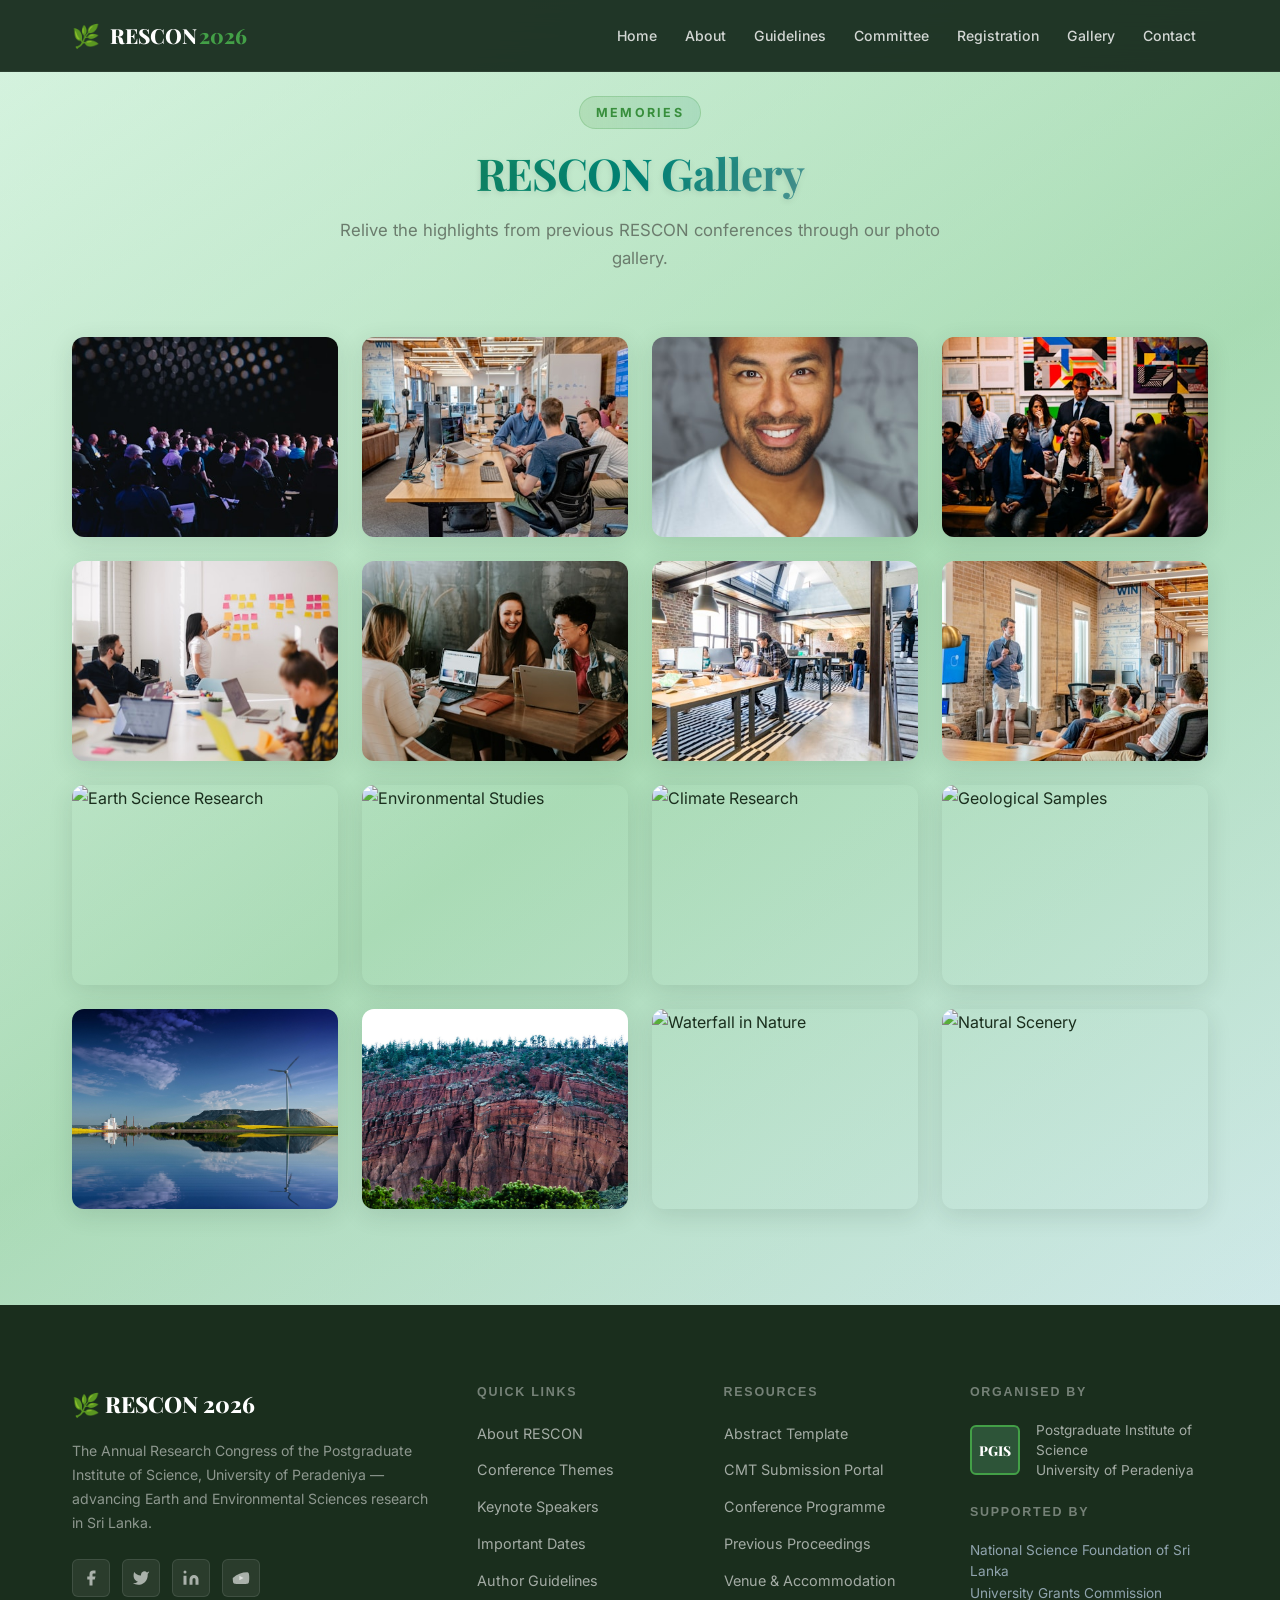
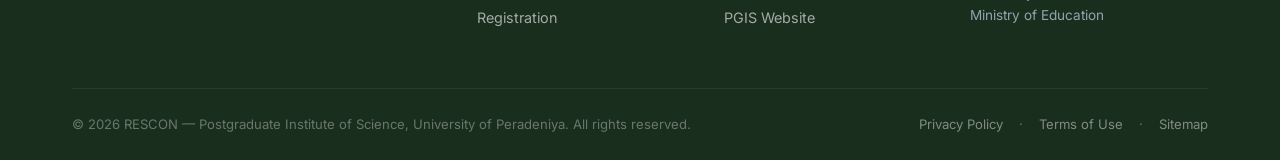
==== commit 90ea0bda: "fix : added images and proceedings" ====
--- a/gallery/index.html
+++ b/gallery/index.html
@@ -27,10 +27,8 @@
         <ul class="nav-links">
           <li><a href="../index.html#home">Home</a></li>
           <li><a href="../index.html#about">About</a></li>
-          <li><a href="../index.html#themes">Themes</a></li>
           <li><a href="../index.html#guidelines">Guidelines</a></li>
           <li><a href="../index.html#committee">Committee</a></li>
-          <li><a href="../index.html#dates">Important Dates</a></li>
           <li><a href="../index.html#registration">Registration</a></li>
           <li><a href="#gallery">Gallery</a></li>
           <li><a href="../index.html#contact">Contact</a></li>
@@ -132,6 +130,34 @@
             <img
               src="https://images.unsplash.com/photo-1532094349884-543bc11b234d?w=400&h=300&fit=crop&crop=center"
               alt="Geological Samples"
+              class="gallery-img"
+            />
+          </div>
+          <div class="gallery-item">
+            <img
+              src="../media/web/11703009-potassium-salt-4549408_1920.jpg"
+              alt="Potassium Salt Crystals"
+              class="gallery-img"
+            />
+          </div>
+          <div class="gallery-item">
+            <img
+              src="../media/web/aiamkay-desert-5265239_1920.jpg"
+              alt="Desert Landscape"
+              class="gallery-img"
+            />
+          </div>
+          <div class="gallery-item">
+            <img
+              src="../media/web/ajs1980518-waterfall-4397970.jpg"
+              alt="Waterfall in Nature"
+              class="gallery-img"
+            />
+          </div>
+          <div class="gallery-item">
+            <img
+              src="../media/web/analogicus-nature-3348406.jpg"
+              alt="Natural Scenery"
               class="gallery-img"
             />
           </div>
--- a/style.css
+++ b/style.css
@@ -29,6 +29,11 @@
   --river-blue:  #42A5F5;
   --mountain-gray: #78909C;
   --forest-green: #388E3C;
+  --grass:        #66BB6A;
+  --mint:         #A5D6A7;
+  --teal:         #00897B;
+  --lavender:     #7E57C2;
+  --sunset:       #F8BBD0;
   --desert-orange: #F57C00;
   --danger:      #c62828;
   --radius-sm:   6px;
@@ -52,7 +57,8 @@
 body {
   font-family: 'Inter', 'Segoe UI', Arial, sans-serif;
   color: var(--text-dark);
-  background: var(--white);
+  background: linear-gradient(145deg, var(--surface) 0%, var(--mint) 45%, var(--sky) 100%);
+  min-height: 100vh;
   line-height: 1.7;
   overflow-x: hidden;
 }
@@ -75,9 +81,14 @@
   padding: 0 2rem;
 }
 
-.section { padding: 6rem 0; }
-.section-alt { background: var(--offwhite); }
-.section-dark { background: var(--forest); color: var(--white); }
+.section { padding: 6rem 0; background: linear-gradient(180deg, rgba(133,211,142,0.15), rgba(255,255,255,0)); }
+.section-alt { background: linear-gradient(160deg, rgba(164,235,190,0.35), rgba(204,230,255,0.22)); }
+.section-dark { background: linear-gradient(145deg, var(--forest), var(--forest-mid)); color: var(--white); }
+
+/* Enhanced colorful section variants */
+.section-teal { background: linear-gradient(135deg, rgba(0,137,123,0.08) 0%, rgba(66,165,245,0.06) 100%); }
+.section-lavender { background: linear-gradient(135deg, rgba(126,87,194,0.08) 0%, rgba(164,235,190,0.06) 100%); }
+.section-sunset { background: linear-gradient(135deg, rgba(248,187,208,0.08) 0%, rgba(255,193,7,0.06) 100%); }
 
 .section-header {
   text-align: center;
@@ -87,22 +98,26 @@
 .section-label {
   display: inline-block;
   font-size: 0.78rem;
-  font-weight: 600;
+  font-weight: 700;
   letter-spacing: 0.18em;
   text-transform: uppercase;
-  color: var(--accent);
-  background: rgba(67,160,71,0.1);
-  border: 1px solid rgba(67,160,71,0.2);
+  color: var(--forest-green);
+  background: linear-gradient(90deg, rgba(124,187,117,0.25), rgba(72,164,136,0.18));
+  border: 1px solid rgba(67,160,71,0.25);
   padding: 0.3rem 1rem;
   border-radius: 100px;
   margin-bottom: 1rem;
 }
-.label-light { color: #a5d6a7; background: rgba(165,214,167,0.1); border-color: rgba(165,214,167,0.2); }
+.label-light { color: #2e7d32; background: rgba(165,214,167,0.18); border-color: rgba(165,214,167,0.35); }
 
 .section-title {
   font-size: clamp(1.8rem, 4vw, 2.75rem);
   color: var(--forest);
   margin-bottom: 1rem;
+  background: linear-gradient(120deg, var(--forest-green), var(--teal), var(--sunset));
+  -webkit-background-clip: text;
+  -webkit-text-fill-color: transparent;
+  text-shadow: 0 2px 6px rgba(0,0,0,0.1);
 }
 .title-light { color: var(--white); }
 
@@ -130,16 +145,31 @@
 }
 
 .btn-primary {
-  background: var(--accent);
+  background: linear-gradient(120deg, var(--accent), var(--teal));
   color: var(--white);
-  border-color: var(--accent);
-}
+  border-color: transparent;
+  box-shadow: 0 8px 24px rgba(67, 160, 71, 0.28);
+  position: relative;
+  overflow: hidden;
+}
+
+.btn-primary::before {
+  content: '';
+  position: absolute;
+  top: 0;
+  left: -100%;
+  width: 100%;
+  height: 100%;
+  background: linear-gradient(120deg, var(--forest-green), var(--teal));
+  transition: left var(--transition);
+  z-index: -1;
+}
+
 .btn-primary:hover {
-  background: var(--accent);
-  border-color: var(--accent);
+  background: linear-gradient(120deg, var(--forest-green), var(--teal));
   transform: translateY(-2px);
-  box-shadow: 0 8px 24px rgba(67,160,71,0.35);
-  filter: brightness(1.1);
+  box-shadow: 0 10px 26px rgba(67, 160, 71, 0.4);
+  filter: none;
 }
 
 .btn-secondary {
@@ -192,6 +222,37 @@
   transition: all var(--transition);
 }
 
+.navbar.shrink {
+  height: 56px;
+  background: rgba(16,30,18,0.96);
+  border-bottom-color: rgba(158,216,164,0.35);
+  box-shadow: 0 12px 26px rgba(0,0,0,0.2);
+}
+
+.back-to-top {
+  position: fixed;
+  right: 1.5rem;
+  bottom: 1.5rem;
+  width: 44px;
+  height: 44px;
+  border: none;
+  border-radius: 50%;
+  background: linear-gradient(145deg, rgba(67,160,71,0.95), rgba(0,137,123,0.95));
+  color: #fff;
+  font-size: 1.2rem;
+  cursor: pointer;
+  opacity: 0;
+  transform: translateY(12px);
+  transition: opacity 0.3s ease, transform 0.3s ease;
+  z-index: 1200;
+  box-shadow: 0 8px 18px rgba(33,49,37,0.45);
+}
+
+.back-to-top.visible {
+  opacity: 1;
+  transform: translateY(0);
+}
+
 .nav-inner {
   display: flex;
   align-items: center;
@@ -346,17 +407,16 @@
   background-image:
     radial-gradient(ellipse at 20% 50%, rgba(67,160,71,0.12) 0%, transparent 60%),
     radial-gradient(ellipse at 80% 20%, rgba(0,131,143,0.1) 0%, transparent 50%),
-    radial-gradient(ellipse at 60% 80%, rgba(78,52,46,0.2) 0%, transparent 50%),
-    linear-gradient(45deg, transparent 40%, rgba(200,160,74,0.05) 50%, transparent 60%);
-  background-size: 100% 100%, 100% 100%, 100% 100%, 20px 20px;
+    radial-gradient(ellipse at 60% 80%, rgba(78,52,46,0.2) 0%, transparent 50%);
+  background-size: 100% 100%, 100% 100%, 100% 100%;
   animation: textureShift 20s ease-in-out infinite;
 }
 
 @keyframes textureShift {
-  0%, 100% { background-position: 0% 0%, 0% 0%, 0% 0%, 0% 0%; }
-  25% { background-position: 10% 10%, 5% 5%, -5% -5%, 5px 5px; }
-  50% { background-position: 0% 20%, -10% 10%, 10% -10%, 10px 10px; }
-  75% { background-position: -10% 10%, 10% -5%, -10% 10%, 15px 15px; }
+  0%, 100% { background-position: 0% 0%, 0% 0%, 0% 0%; }
+  25% { background-position: 10% 10%, 5% 5%, -5% -5%; }
+  50% { background-position: 0% 20%, -10% 10%, 10% -10%; }
+  75% { background-position: -10% 10%, 10% -5%, -10% 10%; }
 }
 
 /* Topographic rings */
@@ -726,10 +786,10 @@
 }
 
 .theme-card {
-  background: var(--white);
+  background: linear-gradient(135deg, var(--white) 0%, rgba(165,214,167,0.06) 100%);
   border-radius: var(--radius);
   padding: 2rem;
-  border: 1px solid rgba(27,48,34,0.08);
+  border: 2px solid rgba(67,160,71,0.1);
   box-shadow: var(--shadow-sm);
   transition: all var(--transition);
   position: relative;
@@ -782,9 +842,10 @@
   z-index: 1;
 }
 .theme-card:hover {
-  transform: translateY(-6px);
-  box-shadow: var(--shadow-lg);
-  border-color: transparent;
+  transform: translateY(-8px);
+  box-shadow: 0 12px 40px rgba(67,160,71,0.18);
+  border-color: rgba(67,160,71,0.3);
+  background: linear-gradient(135deg, rgba(165,214,167,0.1) 0%, rgba(227,242,253,0.06) 100%);
 }
 .theme-card:hover::before { transform: scaleX(1); }
 
@@ -1004,15 +1065,20 @@
 
 .tl-card {
   grid-column: 3;
-  background: var(--white);
-  border: 1px solid rgba(27,48,34,0.08);
+  background: linear-gradient(135deg, var(--white) 0%, rgba(227,242,253,0.3) 100%);
+  border: 2px solid rgba(66,165,245,0.1);
   border-radius: var(--radius);
   padding: 1.5rem;
   margin-bottom: 1.5rem;
   box-shadow: var(--shadow-sm);
   transition: all var(--transition);
 }
-.tl-card:hover { box-shadow: var(--shadow); transform: translateX(4px); }
+.tl-card:hover { 
+  box-shadow: var(--shadow-lg); 
+  transform: translateX(8px);
+  border-color: rgba(66,165,245,0.3);
+  background: linear-gradient(135deg, rgba(227,242,253,0.5) 0%, rgba(165,214,167,0.2) 100%);
+}
 
 .tl-badge {
   display: inline-block;
@@ -1024,10 +1090,10 @@
   border-radius: 100px;
   margin-bottom: 0.6rem;
 }
-.badge-done     { background: rgba(0,0,0,0.06); color: var(--text-muted); }
-.badge-active   { background: rgba(67,160,71,0.12); color: var(--accent); }
-.badge-upcoming { background: rgba(33,150,243,0.1); color: #1565C0; }
-.badge-conf     { background: rgba(200,160,74,0.15); color: #8D6E17; }
+.badge-done     { background: linear-gradient(90deg, rgba(76,175,80,0.12), rgba(56,174,60,0.08)); color: #2E7D32; border: 1px solid rgba(76,175,80,0.3); }
+.badge-active   { background: linear-gradient(90deg, rgba(76,175,80,0.15), rgba(165,214,167,0.08)); color: var(--accent); border: 1px solid rgba(76,175,80,0.4); }
+.badge-upcoming { background: linear-gradient(90deg, rgba(66,165,245,0.15), rgba(100,181,246,0.08)); color: #1565C0; border: 1px solid rgba(66,165,245,0.4); }
+.badge-conf     { background: linear-gradient(90deg, rgba(200,160,74,0.18), rgba(255,193,7,0.08)); color: #8D6E17; border: 1px solid rgba(200,160,74,0.4); }
 
 .tl-card h4 {
   font-size: 1.1rem;
@@ -1077,15 +1143,20 @@
   align-items: center;
   gap: 1rem;
   padding: 1.2rem 1.5rem;
-  background: var(--white);
+  background: linear-gradient(90deg, var(--white) 0%, rgba(227,242,253,0.2) 100%);
   cursor: pointer;
-  transition: background var(--transition);
+  transition: all var(--transition);
   user-select: none;
-}
-.acc-header:hover { background: var(--surface); }
+  border: 1px solid rgba(67,160,71,0.08);
+}
+.acc-header:hover { 
+  background: linear-gradient(90deg, rgba(227,242,253,0.3) 0%, rgba(165,214,167,0.15) 100%);
+  border-color: rgba(67,160,71,0.15);
+}
 .acc-item:has(.acc-toggle:checked) .acc-header {
-  background: var(--forest);
+  background: linear-gradient(120deg, var(--forest), var(--forest-lite));
   color: var(--white);
+  border-color: var(--accent);
 }
 
 .acc-icon { font-size: 1.2rem; }
@@ -1332,18 +1403,38 @@
 }
 
 .contact-card {
-  background: var(--white);
-  border: 1px solid rgba(27,48,34,0.08);
+  background: linear-gradient(135deg, var(--white) 0%, rgba(165,214,167,0.08) 100%);
+  border: 2px solid transparent;
   border-radius: var(--radius);
   padding: 2rem 1.5rem;
   text-align: center;
   box-shadow: var(--shadow-sm);
   transition: all var(--transition);
-}
+  position: relative;
+  overflow: hidden;
+}
+
+.contact-card::before {
+  content: '';
+  position: absolute;
+  top: 0;
+  left: 0;
+  right: 0;
+  height: 3px;
+  background: linear-gradient(90deg, var(--lavender), var(--teal), var(--accent));
+  transform: scaleX(0);
+  transform-origin: center;
+  transition: transform var(--transition);
+}
+
 .contact-card:hover {
-  transform: translateY(-5px);
-  box-shadow: var(--shadow);
-  border-color: rgba(27,48,34,0.15);
+  transform: translateY(-8px);
+  box-shadow: var(--shadow-lg);
+  border-color: rgba(67,160,71,0.2);
+}
+
+.contact-card:hover::before {
+  transform: scaleX(1);
 }
 .contact-icon { font-size: 2rem; display: block; margin-bottom: 1rem; }
 .contact-card h4 {
@@ -1357,6 +1448,413 @@
   line-height: 1.7;
 }
 .contact-card small { font-size: 0.8rem; opacity: 0.75; }
+
+/* ── 13. TABLES ── */
+.committee-table-wrapper {
+  overflow-x: auto;
+  border-radius: var(--radius);
+  border: 1px solid #e0e0e0;
+  box-shadow: var(--shadow-sm);
+}
+
+.committee-table,
+.pricing-table {
+  width: 100%;
+  border-collapse: collapse;
+  background: var(--white);
+}
+
+.committee-table thead,
+.pricing-table thead {
+  background: var(--forest);
+  color: var(--white);
+}
+
+.committee-table th,
+.pricing-table th {
+  padding: 1rem;
+  text-align: left;
+  font-weight: 600;
+  font-size: 0.95rem;
+}
+
+.committee-table td,
+.pricing-table td {
+  padding: 1rem;
+  border-bottom: 1px solid #f0f0f0;
+}
+
+.committee-table tbody tr:last-child td,
+.pricing-table tbody tr:last-child td {
+  border-bottom: none;
+}
+
+.committee-table tbody tr:hover,
+.pricing-table tbody tr:hover {
+  background: var(--surface);
+}
+
+.committee-table strong {
+  color: var(--text-dark);
+}
+
+.pricing-header {
+  font-size: 1.2rem;
+  font-weight: 600;
+  color: var(--white);
+  margin-bottom: 0.5rem;
+}
+
+.pricing-note {
+  font-size: 0.9rem;
+  color: rgba(255, 255, 255, 0.85);
+  margin-bottom: 1.5rem;
+  line-height: 1.6;
+}
+
+.reg-pricing {
+  background: rgba(27, 48, 34, 0.8);
+  padding: 2rem;
+  border-radius: var(--radius);
+  color: var(--white);
+}
+
+.pricing-table thead {
+  background: var(--forest-mid);
+}
+
+.pricing-table th {
+  color: var(--white);
+  padding: 1rem;
+  text-align: center;
+  font-size: 0.9rem;
+}
+
+.pricing-table td {
+  padding: 1rem;
+  text-align: center;
+  color: var(--white);
+}
+
+.pricing-table tbody tr:hover {
+  background: rgba(67, 160, 71, 0.1);
+}
+
+.pricing-table tbody tr:first-child td {
+  text-align: left;
+}
+
+/* ── 14. COMMITTEE CARDS ── */
+.committee-grid {
+  display: grid;
+  grid-template-columns: repeat(auto-fit, minmax(280px, 1fr));
+  gap: 1.5rem;
+}
+
+.committee-card {
+  background: var(--white);
+  border-radius: var(--radius);
+  padding: 2rem;
+  border: 2px solid transparent;
+  box-shadow: var(--shadow-sm);
+  transition: all var(--transition);
+  position: relative;
+  text-align: center;
+  overflow: hidden;
+}
+
+.committee-card::before {
+  content: '';
+  position: absolute;
+  top: 0;
+  left: 0;
+  right: 0;
+  height: 4px;
+  background: linear-gradient(90deg, var(--accent), var(--forest-green));
+  transform: scaleX(0);
+  transform-origin: left;
+  transition: transform var(--transition);
+}
+
+.committee-card:hover {
+  transform: translateY(-8px);
+  box-shadow: var(--shadow-lg);
+  border-color: rgba(67,160,71,0.2);
+}
+
+.committee-card:hover::before {
+  transform: scaleX(1);
+}
+
+.committee-badge {
+  display: inline-block;
+  font-size: 0.7rem;
+  font-weight: 700;
+  letter-spacing: 0.15em;
+  text-transform: uppercase;
+  padding: 0.35rem 0.85rem;
+  border-radius: 100px;
+  margin-bottom: 1rem;
+  background: rgba(67,160,71,0.15);
+  color: var(--forest-green);
+}
+
+.committee-icon {
+  font-size: 3rem;
+  margin-bottom: 0.8rem;
+  display: inline-block;
+}
+
+.committee-card h4 {
+  font-size: 1.1rem;
+  font-weight: 600;
+  color: var(--forest);
+  margin-bottom: 0.4rem;
+}
+
+.committee-dept {
+  font-size: 0.85rem;
+  color: var(--accent);
+  font-weight: 500;
+  margin-bottom: 0.6rem;
+}
+
+.committee-role {
+  font-size: 0.9rem;
+  color: var(--text-muted);
+  line-height: 1.5;
+}
+
+/* Color variations for different roles */
+.committee-card-director {
+  background: linear-gradient(135deg, #fff8f3, # fff0e6);
+  border-top: 4px solid var(--desert-orange);
+}
+
+.committee-card-director .committee-badge {
+  background: rgba(245,124,0,0.15);
+  color: var(--desert-orange);
+}
+
+.committee-card-director .committee-dept {
+  color: var(--desert-orange);
+}
+
+.committee-card-chair {
+  background: linear-gradient(135deg, #f3f8ff, #e6f2ff);
+  border-top: 4px solid var(--river-blue);
+}
+
+.committee-card-chair .committee-badge {
+  background: rgba(66,165,245,0.15);
+  color: var(--river-blue);
+}
+
+.committee-card-chair .committee-dept {
+  color: var(--river-blue);
+}
+
+.committee-card-secretary {
+  background: linear-gradient(135deg, #f0f8f6, #e6f5f3);
+  border-top: 4px solid var(--teal);
+}
+
+.committee-card-secretary .committee-badge {
+  background: rgba(0,137,123,0.15);
+  color: var(--teal);
+}
+
+.committee-card-secretary .committee-dept {
+  color: var(--teal);
+}
+
+.committee-card-editor {
+  background: linear-gradient(135deg, #f8f3ff, #f0e6ff);
+  border-top: 4px solid var(--lavender);
+}
+
+.committee-card-editor .committee-badge {
+  background: rgba(126,87,194,0.15);
+  color: var(--lavender);
+}
+
+.committee-card-editor .committee-dept {
+  color: var(--lavender);
+}
+
+.committee-card-member {
+  background: linear-gradient(135deg, #f5f9f8, #ebf5f3);
+  border-top: 4px solid var(--grass);
+}
+
+.committee-card-member .committee-badge {
+  background: rgba(102,187,106,0.15);
+  color: var(--grass);
+}
+
+.committee-card-member .committee-dept {
+  color: var(--grass);
+}
+
+.committee-card-assoc {
+  background: linear-gradient(135deg, #fffbf0, #fff7e6);
+  border-top: 4px solid var(--sun-yellow);
+}
+
+.committee-card-assoc .committee-badge {
+  background: rgba(251,192,45,0.15);
+  color: var(--sun-yellow);
+}
+
+.committee-card-assoc .committee-dept {
+  color: var(--sun-yellow);
+}
+
+.committee-card-finance {
+  background: linear-gradient(135deg, #fff0f5, #ffe6f0);
+  border-top: 4px solid var(--sunset);
+}
+
+.committee-card-finance .committee-badge {
+  background: rgba(248,187,208,0.15);
+  color: var(--sunset);
+}
+
+.committee-card-finance .committee-dept {
+  color: var(--sunset);
+}
+
+.committee-card-convener {
+  background: linear-gradient(135deg, #f0f3ff, #e6ecff);
+  border-top: 4px solid var(--ocean-blue);
+}
+
+.committee-card-convener .committee-badge {
+  background: rgba(2,119,189,0.15);
+  color: var(--ocean-blue);
+}
+
+.committee-card-convener .committee-dept {
+  color: var(--ocean-blue);
+}
+
+/* ── 15. PRICING CARDS ── */
+.pricing-cards {
+  display: grid;
+  grid-template-columns: repeat(auto-fit, minmax(260px, 1fr));
+  gap: 1.2rem;
+  margin-top: 1.5rem;
+}
+
+.pricing-card {
+  background: linear-gradient(135deg, rgba(255,255,255,0.15) 0%, rgba(255,255,255,0.05) 100%);
+  border: 1px solid rgba(255,255,255,0.2);
+  border-radius: var(--radius);
+  padding: 1.5rem;
+  backdrop-filter: blur(10px);
+  transition: all var(--transition);
+  cursor: pointer;
+}
+
+.pricing-card:hover {
+  transform: translateY(-4px);
+  box-shadow: 0 12px 32px rgba(0,0,0,0.2);
+  border-color: rgba(255,255,255,0.4);
+  background: linear-gradient(135deg, rgba(255,255,255,0.25) 0%, rgba(255,255,255,0.1) 100%);
+}
+
+.price-category {
+  font-size: 0.95rem;
+  font-weight: 600;
+  color: var(--white);
+  margin-bottom: 1rem;
+  display: flex;
+  align-items: center;
+  justify-content: center;
+  gap: 0.5rem;
+}
+
+.price-tier {
+  display: flex;
+  gap: 0.8rem;
+  align-items: center;
+  justify-content: center;
+}
+
+.price-col {
+  flex: 1;
+  text-align: center;
+}
+
+.price-divider {
+  width: 1px;
+  height: 60px;
+  background: rgba(255,255,255,0.3);
+}
+
+.price-label {
+  font-size: 0.8rem;
+  text-transform: uppercase;
+  letter-spacing: 0.1em;
+  color: rgba(255,255,255,0.8);
+  margin-bottom: 0.4rem;
+  font-weight: 500;
+}
+
+.price-amount {
+  font-size: 1.5rem;
+  font-weight: 700;
+  color: var(--white);
+  font-family: 'Playfair Display', serif;
+}
+
+.pricing-card small {
+  display: block;
+  font-size: 0.7rem;
+  color: rgba(255,255,255,0.7);
+  margin-top: 0.3rem;
+}
+
+/* Color variations for pricing cards */
+.pricing-card-student {
+  background: linear-gradient(135deg, rgba(102,187,106,0.3) 0%, rgba(102,187,106,0.1) 100%);
+  border-color: rgba(102,187,106,0.5);
+}
+
+.pricing-card-student:hover {
+  background: linear-gradient(135deg, rgba(102,187,106,0.4) 0%, rgba(102,187,106,0.2) 100%);
+  box-shadow: 0 12px 32px rgba(102,187,106,0.2);
+}
+
+.pricing-card-local {
+  background: linear-gradient(135deg, rgba(66,165,245,0.3) 0%, rgba(66,165,245,0.1) 100%);
+  border-color: rgba(66,165,245,0.5);
+}
+
+.pricing-card-local:hover {
+  background: linear-gradient(135deg, rgba(66,165,245,0.4) 0%, rgba(66,165,245,0.2) 100%);
+  box-shadow: 0 12px 32px rgba(66,165,245,0.2);
+}
+
+.pricing-card-saarc {
+  background: linear-gradient(135deg, rgba(126,87,194,0.3) 0%, rgba(126,87,194,0.1) 100%);
+  border-color: rgba(126,87,194,0.5);
+}
+
+.pricing-card-saarc:hover {
+  background: linear-gradient(135deg, rgba(126,87,194,0.4) 0%, rgba(126,87,194,0.2) 100%);
+  box-shadow: 0 12px 32px rgba(126,87,194,0.2);
+}
+
+.pricing-card-intl {
+  background: linear-gradient(135deg, rgba(248,187,208,0.3) 0%, rgba(248,187,208,0.1) 100%);
+  border-color: rgba(248,187,208,0.5);
+}
+
+.pricing-card-intl:hover {
+  background: linear-gradient(135deg, rgba(248,187,208,0.4) 0%, rgba(248,187,208,0.2) 100%);
+  box-shadow: 0 12px 32px rgba(248,187,208,0.2);
+}
 
 /* ── 14. FOOTER ── */
 .footer {
@@ -1502,6 +2000,46 @@
 
 .gallery-item:hover .gallery-img {
   transform: scale(1.05);
+}
+
+/* ── 14.6 PROCEEDINGS ── */
+.proceedings-grid {
+  display: grid;
+  grid-template-columns: repeat(auto-fit, minmax(280px, 1fr));
+  gap: 2rem;
+  margin-top: 2rem;
+}
+
+.proceeding-item {
+  background: var(--bg-card);
+  padding: 2rem;
+  border-radius: var(--radius);
+  box-shadow: var(--shadow);
+  text-align: center;
+  transition: transform var(--transition), box-shadow var(--transition);
+}
+
+.proceeding-item:hover {
+  transform: translateY(-4px);
+  box-shadow: var(--shadow-lg);
+}
+
+.proceeding-thumb {
+  width: 100%;
+  height: 150px;
+  object-fit: cover;
+  border-radius: var(--radius);
+  margin-bottom: 1rem;
+}
+
+.proceeding-item h3 {
+  margin: 1rem 0 0.5rem 0;
+  color: var(--text-primary);
+}
+
+.proceeding-item p {
+  color: var(--text-secondary);
+  margin-bottom: 1.5rem;
 }
 
 /* ── 15. RESPONSIVE — TABLET ── */
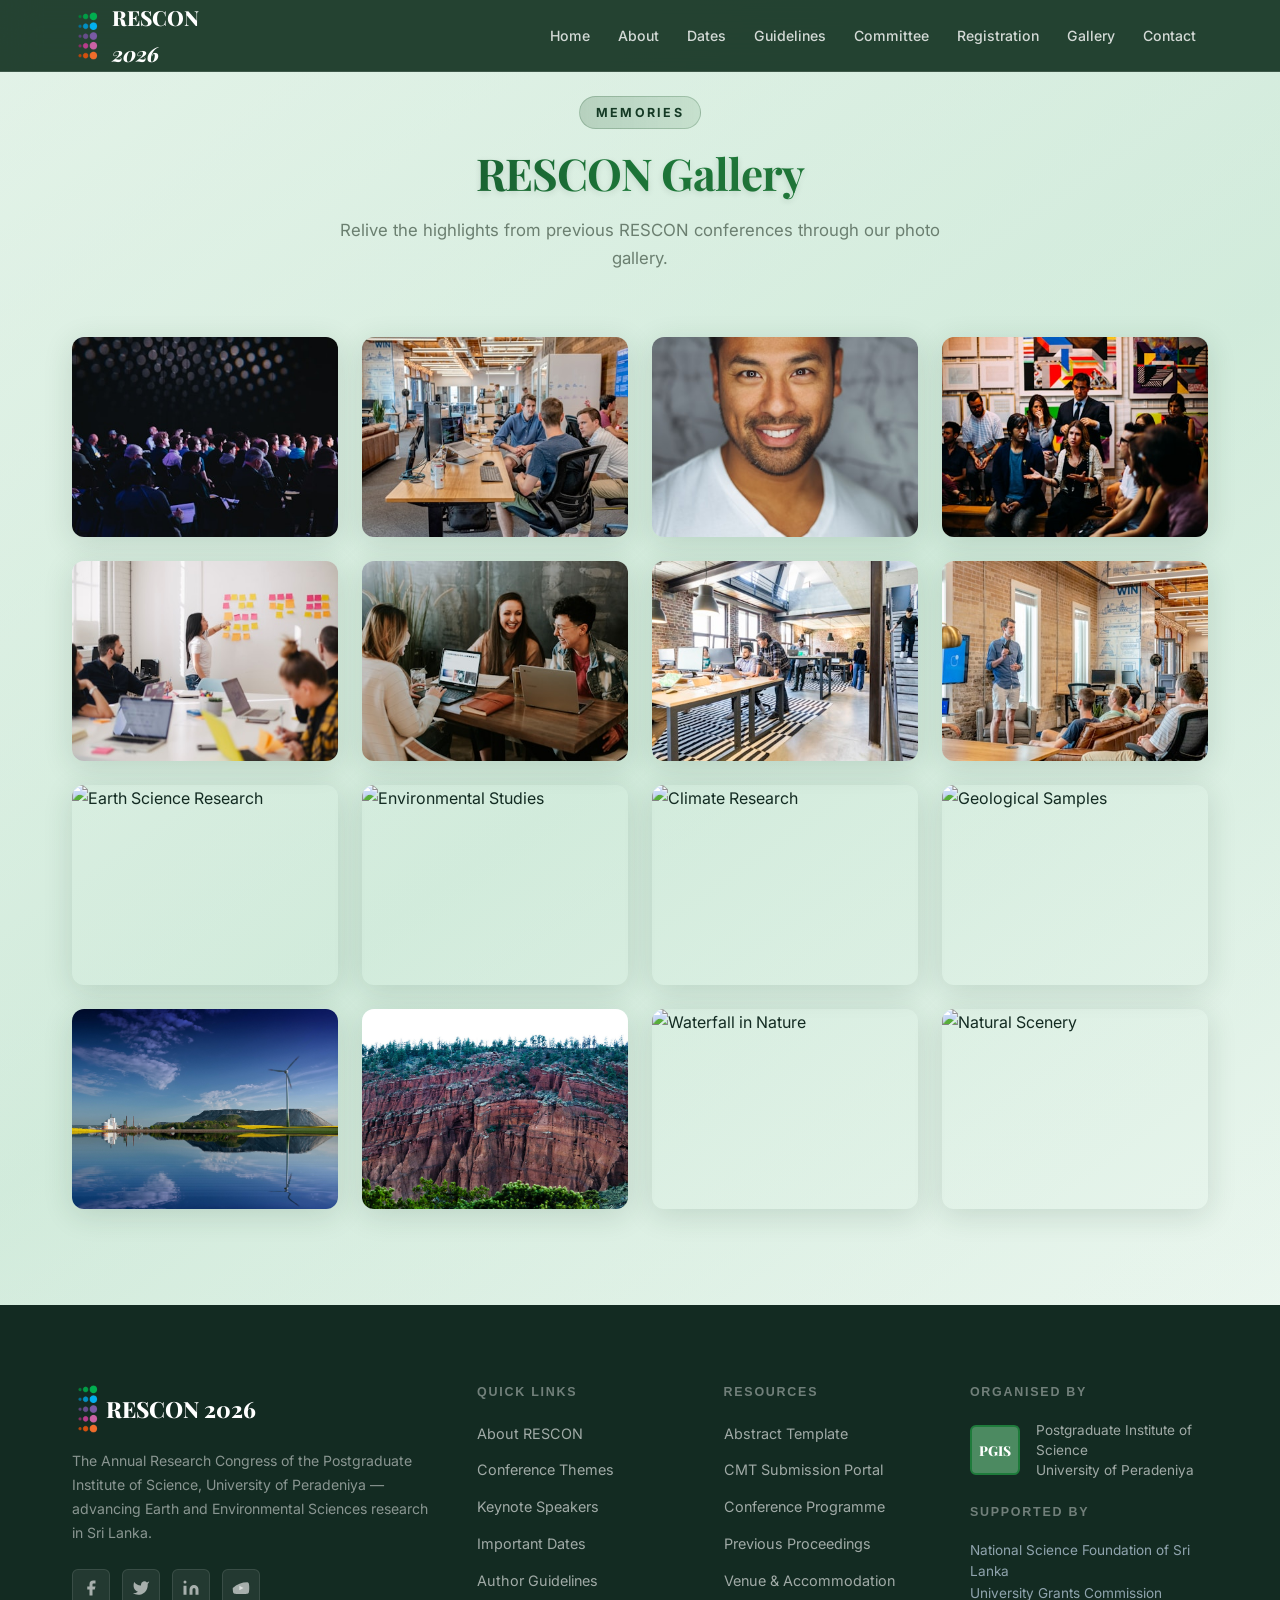
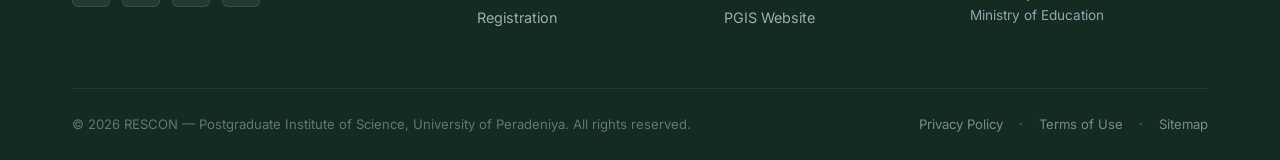
==== commit 39663be1: "from dulani branch" ====
--- a/gallery/index.html
+++ b/gallery/index.html
@@ -1,290 +1,306 @@
-<!doctype html>
-<html lang="en">
-  <head>
-    <meta charset="UTF-8" />
-    <meta name="viewport" content="width=device-width, initial-scale=1.0" />
-    <title>Gallery — RESCON 2026</title>
-    <link rel="stylesheet" href="../style.css" />
-    <link
-      href="https://fonts.googleapis.com/css2?family=Inter:wght@300;400;500;600;700&family=JetBrains+Mono:wght@400;500&family=Playfair+Display:ital,wght@0,400;0,600;0,800;1,400&display=swap"
-      rel="stylesheet"
-    />
-  </head>
-  <body>
-    <!-- ========== NAVIGATION ========== -->
-    <input type="checkbox" id="nav-toggle" class="nav-toggle" />
-    <nav class="navbar">
-      <div class="nav-inner">
-        <a href="../index.html" class="nav-logo">
-          <span class="logo-icon">🌿</span>
-          <span class="logo-text">RESCON<em>2026</em></span>
-        </a>
-
-        <label for="nav-toggle" class="hamburger" aria-label="Toggle menu">
-          <span></span><span></span><span></span>
-        </label>
-
-        <ul class="nav-links">
-          <li><a href="../index.html#home">Home</a></li>
-          <li><a href="../index.html#about">About</a></li>
-          <li><a href="../index.html#guidelines">Guidelines</a></li>
-          <li><a href="../index.html#committee">Committee</a></li>
-          <li><a href="../index.html#registration">Registration</a></li>
-          <li><a href="#gallery">Gallery</a></li>
-          <li><a href="../index.html#contact">Contact</a></li>
-        </ul>
-      </div>
-    </nav>
-    <label for="nav-toggle" class="nav-overlay"></label>
-
-    <!-- ========== GALLERY ========== -->
-    <section class="gallery section section-alt" id="gallery">
-      <div class="container">
-        <div class="section-header">
-          <span class="section-label">Memories</span>
-          <h2 class="section-title">RESCON Gallery</h2>
-          <p class="section-desc">
-            Relive the highlights from previous RESCON conferences through our
-            photo gallery.
-          </p>
-        </div>
-        <div class="gallery-grid">
-          <div class="gallery-item">
-            <img
-              src="../images/gallery/1.jpg"
-              alt="RESCON Conference Moment 1"
-              class="gallery-img"
-            />
-          </div>
-          <div class="gallery-item">
-            <img
-              src="../images/gallery/2.jpg"
-              alt="RESCON Conference Moment 2"
-              class="gallery-img"
-            />
-          </div>
-          <div class="gallery-item">
-            <img
-              src="../images/gallery/3.jpg"
-              alt="RESCON Conference Moment 3"
-              class="gallery-img"
-            />
-          </div>
-          <div class="gallery-item">
-            <img
-              src="../images/gallery/4.jpg"
-              alt="RESCON Conference Moment 4"
-              class="gallery-img"
-            />
-          </div>
-          <div class="gallery-item">
-            <img
-              src="../images/gallery/5.jpg"
-              alt="RESCON Conference Moment 5"
-              class="gallery-img"
-            />
-          </div>
-          <div class="gallery-item">
-            <img
-              src="../images/gallery/6.jpg"
-              alt="RESCON Conference Moment 6"
-              class="gallery-img"
-            />
-          </div>
-          <div class="gallery-item">
-            <img
-              src="../images/gallery/7.jpg"
-              alt="RESCON Conference Moment 7"
-              class="gallery-img"
-            />
-          </div>
-          <div class="gallery-item">
-            <img
-              src="../images/gallery/8.jpg"
-              alt="RESCON Conference Moment 8"
-              class="gallery-img"
-            />
-          </div>
-          <div class="gallery-item">
-            <img
-              src="https://images.unsplash.com/photo-1506905925346-21bda4d32df4?w=400&h=300&fit=crop&crop=center"
-              alt="Earth Science Research"
-              class="gallery-img"
-            />
-          </div>
-          <div class="gallery-item">
-            <img
-              src="https://images.unsplash.com/photo-1518709268805-4e9042af2176?w=400&h=300&fit=crop&crop=center"
-              alt="Environmental Studies"
-              class="gallery-img"
-            />
-          </div>
-          <div class="gallery-item">
-            <img
-              src="https://images.unsplash.com/photo-1555255707-c07966088b7b?w=400&h=300&fit=crop&crop=center"
-              alt="Climate Research"
-              class="gallery-img"
-            />
-          </div>
-          <div class="gallery-item">
-            <img
-              src="https://images.unsplash.com/photo-1532094349884-543bc11b234d?w=400&h=300&fit=crop&crop=center"
-              alt="Geological Samples"
-              class="gallery-img"
-            />
-          </div>
-          <div class="gallery-item">
-            <img
-              src="../media/web/11703009-potassium-salt-4549408_1920.jpg"
-              alt="Potassium Salt Crystals"
-              class="gallery-img"
-            />
-          </div>
-          <div class="gallery-item">
-            <img
-              src="../media/web/aiamkay-desert-5265239_1920.jpg"
-              alt="Desert Landscape"
-              class="gallery-img"
-            />
-          </div>
-          <div class="gallery-item">
-            <img
-              src="../media/web/ajs1980518-waterfall-4397970.jpg"
-              alt="Waterfall in Nature"
-              class="gallery-img"
-            />
-          </div>
-          <div class="gallery-item">
-            <img
-              src="../media/web/analogicus-nature-3348406.jpg"
-              alt="Natural Scenery"
-              class="gallery-img"
-            />
-          </div>
-        </div>
-      </div>
-    </section>
-
-    <!-- ========== FOOTER ========== -->
-    <footer class="footer">
-      <div class="container">
-        <div class="footer-grid">
-          <div class="footer-brand">
-            <div class="footer-logo">🌿 RESCON 2026</div>
-            <p>
-              The Annual Research Congress of the Postgraduate Institute of
-              Science, University of Peradeniya — advancing Earth and
-              Environmental Sciences research in Sri Lanka.
-            </p>
-            <div class="social-links">
-              <a href="#" class="social-btn" aria-label="Facebook">
-                <svg
-                  viewBox="0 0 24 24"
-                  width="18"
-                  height="18"
-                  fill="currentColor"
-                >
-                  <path
-                    d="M18 2h-3a5 5 0 0 0-5 5v3H7v4h3v8h4v-8h3l1-4h-4V7a1 1 0 0 1 1-1h3z"
-                  />
-                </svg>
-              </a>
-              <a href="#" class="social-btn" aria-label="Twitter">
-                <svg
-                  viewBox="0 0 24 24"
-                  width="18"
-                  height="18"
-                  fill="currentColor"
-                >
-                  <path
-                    d="M23 3a10.9 10.9 0 0 1-3.14 1.53 4.48 4.48 0 0 0-7.86 3v1A10.66 10.66 0 0 1 3 4s-4 9 5 13a11.64 11.64 0 0 1-7 2c9 5 20 0 20-11.5a4.5 4.5 0 0 0-.08-.83A7.72 7.72 0 0 0 23 3z"
-                  />
-                </svg>
-              </a>
-              <a href="#" class="social-btn" aria-label="LinkedIn">
-                <svg
-                  viewBox="0 0 24 24"
-                  width="18"
-                  height="18"
-                  fill="currentColor"
-                >
-                  <path
-                    d="M16 8a6 6 0 0 1 6 6v7h-4v-7a2 2 0 0 0-2-2 2 2 0 0 0-2 2v7h-4v-7a6 6 0 0 1 6-6z"
-                  />
-                  <rect x="2" y="9" width="4" height="12" />
-                  <circle cx="4" cy="4" r="2" />
-                </svg>
-              </a>
-              <a href="#" class="social-btn" aria-label="YouTube">
-                <svg
-                  viewBox="0 0 24 24"
-                  width="18"
-                  height="18"
-                  fill="currentColor"
-                >
-                  <path
-                    d="M22.54 6.42a2.78 2.78 0 0 0-1.95-1.95A29 29 0 0 0 1 12a29 29 0 0 0 .46 5.58A2.78 2.78 0 0 0 3.41 19.6C5.12 20 12 20 12 20s6.88 0 8.59-.46a2.78 2.78 0 0 0 1.95-1.95A29 29 0 0 0 23 12a29 29 0 0 0-.46-5.58z"
-                  />
-                  <polygon
-                    points="9.75 15.02 15.5 12 9.75 8.98 9.75 15.02"
-                    fill="currentColor"
-                  />
-                </svg>
-              </a>
-            </div>
-          </div>
-
-          <div class="footer-col">
-            <h5>Quick Links</h5>
-            <ul>
-              <li><a href="../index.html#about">About RESCON</a></li>
-              <li><a href="../index.html#themes">Conference Themes</a></li>
-              <li><a href="../index.html#committee">Keynote Speakers</a></li>
-              <li><a href="../index.html#dates">Important Dates</a></li>
-              <li><a href="../index.html#guidelines">Author Guidelines</a></li>
-              <li><a href="../index.html#registration">Registration</a></li>
-            </ul>
-          </div>
-
-          <div class="footer-col">
-            <h5>Resources</h5>
-            <ul>
-              <li><a href="#">Abstract Template</a></li>
-              <li><a href="#">CMT Submission Portal</a></li>
-              <li><a href="#">Conference Programme</a></li>
-              <li><a href="#">Previous Proceedings</a></li>
-              <li><a href="#">Venue & Accommodation</a></li>
-              <li><a href="#">PGIS Website</a></li>
-            </ul>
-          </div>
-
-          <div class="footer-col">
-            <h5>Organised By</h5>
-            <div class="footer-org">
-              <div class="org-logo">PGIS</div>
-              <p>
-                Postgraduate Institute of Science<br />University of Peradeniya
-              </p>
-            </div>
-            <h5 style="margin-top: 1.5rem">Supported By</h5>
-            <p style="color: #90a4ae; font-size: 0.85rem; line-height: 1.6">
-              National Science Foundation of Sri Lanka<br />University Grants
-              Commission<br />Ministry of Education
-            </p>
-          </div>
-        </div>
-
-        <div class="footer-bottom">
-          <p>
-            © 2026 RESCON — Postgraduate Institute of Science, University of
-            Peradeniya. All rights reserved.
-          </p>
-          <p>
-            <a href="#">Privacy Policy</a> · <a href="#">Terms of Use</a> ·
-            <a href="#">Sitemap</a>
-          </p>
-        </div>
-      </div>
-    </footer>
-  </body>
-</html>
+<!doctype html>
+<html lang="en">
+  <head>
+    <meta charset="UTF-8" />
+    <meta name="viewport" content="width=device-width, initial-scale=1.0" />
+    <title>Gallery — RESCON 2026</title>
+    <link rel="stylesheet" href="../style.css" />
+    <link
+      href="https://fonts.googleapis.com/css2?family=Inter:wght@300;400;500;600;700&family=JetBrains+Mono:wght@400;500&family=Playfair+Display:ital,wght@0,400;0,600;0,800;1,400&display=swap"
+      rel="stylesheet"
+    />
+  </head>
+  <body>
+    <!-- ========== NAVIGATION ========== -->
+    <input type="checkbox" id="nav-toggle" class="nav-toggle" />
+    <nav class="navbar">
+      <div class="nav-inner">
+        <a href="#home" class="nav-logo">
+          <img
+            src="./../images/web/Logo.png"
+            alt="RESCON logo"
+            class="logo-img"
+            width="72"
+            height="72"
+          />
+          <span>RESCON<br /><em>2026</em></span>
+        </a>
+
+        <label for="nav-toggle" class="hamburger" aria-label="Toggle menu">
+          <span></span><span></span><span></span>
+        </label>
+
+        <ul class="nav-links">
+          <li><a href="../index.html#home">Home</a></li>
+          <li><a href="../index.html#about">About</a></li>
+          <li><a href="../index.html#dates">Dates</a></li>
+          <li><a href="../index.html#guidelines">Guidelines</a></li>
+          <li><a href="../index.html#committee">Committee</a></li>
+          <li><a href="../index.html#registration">Registration</a></li>
+          <li><a href="#gallery">Gallery</a></li>
+          <li><a href="../index.html#contact">Contact</a></li>
+        </ul>
+      </div>
+    </nav>
+    <label for="nav-toggle" class="nav-overlay"></label>
+
+    <!-- ========== GALLERY ========== -->
+    <section class="gallery section section-alt" id="gallery">
+      <div class="container">
+        <div class="section-header">
+          <span class="section-label">Memories</span>
+          <h2 class="section-title">RESCON Gallery</h2>
+          <p class="section-desc">
+            Relive the highlights from previous RESCON conferences through our
+            photo gallery.
+          </p>
+        </div>
+        <div class="gallery-grid">
+          <div class="gallery-item">
+            <img
+              src="../images/gallery/1.jpg"
+              alt="RESCON Conference Moment 1"
+              class="gallery-img"
+            />
+          </div>
+          <div class="gallery-item">
+            <img
+              src="../images/gallery/2.jpg"
+              alt="RESCON Conference Moment 2"
+              class="gallery-img"
+            />
+          </div>
+          <div class="gallery-item">
+            <img
+              src="../images/gallery/3.jpg"
+              alt="RESCON Conference Moment 3"
+              class="gallery-img"
+            />
+          </div>
+          <div class="gallery-item">
+            <img
+              src="../images/gallery/4.jpg"
+              alt="RESCON Conference Moment 4"
+              class="gallery-img"
+            />
+          </div>
+          <div class="gallery-item">
+            <img
+              src="../images/gallery/5.jpg"
+              alt="RESCON Conference Moment 5"
+              class="gallery-img"
+            />
+          </div>
+          <div class="gallery-item">
+            <img
+              src="../images/gallery/6.jpg"
+              alt="RESCON Conference Moment 6"
+              class="gallery-img"
+            />
+          </div>
+          <div class="gallery-item">
+            <img
+              src="../images/gallery/7.jpg"
+              alt="RESCON Conference Moment 7"
+              class="gallery-img"
+            />
+          </div>
+          <div class="gallery-item">
+            <img
+              src="../images/gallery/8.jpg"
+              alt="RESCON Conference Moment 8"
+              class="gallery-img"
+            />
+          </div>
+          <div class="gallery-item">
+            <img
+              src="https://images.unsplash.com/photo-1506905925346-21bda4d32df4?w=400&h=300&fit=crop&crop=center"
+              alt="Earth Science Research"
+              class="gallery-img"
+            />
+          </div>
+          <div class="gallery-item">
+            <img
+              src="https://images.unsplash.com/photo-1518709268805-4e9042af2176?w=400&h=300&fit=crop&crop=center"
+              alt="Environmental Studies"
+              class="gallery-img"
+            />
+          </div>
+          <div class="gallery-item">
+            <img
+              src="https://images.unsplash.com/photo-1555255707-c07966088b7b?w=400&h=300&fit=crop&crop=center"
+              alt="Climate Research"
+              class="gallery-img"
+            />
+          </div>
+          <div class="gallery-item">
+            <img
+              src="https://images.unsplash.com/photo-1532094349884-543bc11b234d?w=400&h=300&fit=crop&crop=center"
+              alt="Geological Samples"
+              class="gallery-img"
+            />
+          </div>
+          <div class="gallery-item">
+            <img
+              src="../media/web/11703009-potassium-salt-4549408_1920.jpg"
+              alt="Potassium Salt Crystals"
+              class="gallery-img"
+            />
+          </div>
+          <div class="gallery-item">
+            <img
+              src="../media/web/aiamkay-desert-5265239_1920.jpg"
+              alt="Desert Landscape"
+              class="gallery-img"
+            />
+          </div>
+          <div class="gallery-item">
+            <img
+              src="../media/web/ajs1980518-waterfall-4397970.jpg"
+              alt="Waterfall in Nature"
+              class="gallery-img"
+            />
+          </div>
+          <div class="gallery-item">
+            <img
+              src="../media/web/analogicus-nature-3348406.jpg"
+              alt="Natural Scenery"
+              class="gallery-img"
+            />
+          </div>
+        </div>
+      </div>
+    </section>
+
+    <!-- ========== FOOTER ========== -->
+    <footer class="footer">
+      <div class="container">
+        <div class="footer-grid">
+          <div class="footer-brand">
+            <div class="footer-logo">
+              <img
+                src="./../images/web/Logo.png"
+                alt="RESCON logo"
+                class="logo-img"
+                width="72"
+                height="72"
+              />
+              RESCON 2026
+            </div>
+            <p>
+              The Annual Research Congress of the Postgraduate Institute of
+              Science, University of Peradeniya — advancing Earth and
+              Environmental Sciences research in Sri Lanka.
+            </p>
+            <div class="social-links">
+              <a href="#" class="social-btn" aria-label="Facebook">
+                <svg
+                  viewBox="0 0 24 24"
+                  width="18"
+                  height="18"
+                  fill="currentColor"
+                >
+                  <path
+                    d="M18 2h-3a5 5 0 0 0-5 5v3H7v4h3v8h4v-8h3l1-4h-4V7a1 1 0 0 1 1-1h3z"
+                  />
+                </svg>
+              </a>
+              <a href="#" class="social-btn" aria-label="Twitter">
+                <svg
+                  viewBox="0 0 24 24"
+                  width="18"
+                  height="18"
+                  fill="currentColor"
+                >
+                  <path
+                    d="M23 3a10.9 10.9 0 0 1-3.14 1.53 4.48 4.48 0 0 0-7.86 3v1A10.66 10.66 0 0 1 3 4s-4 9 5 13a11.64 11.64 0 0 1-7 2c9 5 20 0 20-11.5a4.5 4.5 0 0 0-.08-.83A7.72 7.72 0 0 0 23 3z"
+                  />
+                </svg>
+              </a>
+              <a href="#" class="social-btn" aria-label="LinkedIn">
+                <svg
+                  viewBox="0 0 24 24"
+                  width="18"
+                  height="18"
+                  fill="currentColor"
+                >
+                  <path
+                    d="M16 8a6 6 0 0 1 6 6v7h-4v-7a2 2 0 0 0-2-2 2 2 0 0 0-2 2v7h-4v-7a6 6 0 0 1 6-6z"
+                  />
+                  <rect x="2" y="9" width="4" height="12" />
+                  <circle cx="4" cy="4" r="2" />
+                </svg>
+              </a>
+              <a href="#" class="social-btn" aria-label="YouTube">
+                <svg
+                  viewBox="0 0 24 24"
+                  width="18"
+                  height="18"
+                  fill="currentColor"
+                >
+                  <path
+                    d="M22.54 6.42a2.78 2.78 0 0 0-1.95-1.95A29 29 0 0 0 1 12a29 29 0 0 0 .46 5.58A2.78 2.78 0 0 0 3.41 19.6C5.12 20 12 20 12 20s6.88 0 8.59-.46a2.78 2.78 0 0 0 1.95-1.95A29 29 0 0 0 23 12a29 29 0 0 0-.46-5.58z"
+                  />
+                  <polygon
+                    points="9.75 15.02 15.5 12 9.75 8.98 9.75 15.02"
+                    fill="currentColor"
+                  />
+                </svg>
+              </a>
+            </div>
+          </div>
+
+          <div class="footer-col">
+            <h5>Quick Links</h5>
+            <ul>
+              <li><a href="../index.html#about">About RESCON</a></li>
+              <li><a href="../index.html#themes">Conference Themes</a></li>
+              <li><a href="../index.html#committee">Keynote Speakers</a></li>
+              <li><a href="../index.html#dates">Important Dates</a></li>
+              <li><a href="../index.html#guidelines">Author Guidelines</a></li>
+              <li><a href="../index.html#registration">Registration</a></li>
+            </ul>
+          </div>
+
+          <div class="footer-col">
+            <h5>Resources</h5>
+            <ul>
+              <li><a href="#">Abstract Template</a></li>
+              <li><a href="#">CMT Submission Portal</a></li>
+              <li><a href="#">Conference Programme</a></li>
+              <li><a href="#">Previous Proceedings</a></li>
+              <li><a href="#">Venue & Accommodation</a></li>
+              <li><a href="#">PGIS Website</a></li>
+            </ul>
+          </div>
+
+          <div class="footer-col">
+            <h5>Organised By</h5>
+            <div class="footer-org">
+              <div class="org-logo">PGIS</div>
+              <p>
+                Postgraduate Institute of Science<br />University of Peradeniya
+              </p>
+            </div>
+            <h5 style="margin-top: 1.5rem">Supported By</h5>
+            <p style="color: #90a4ae; font-size: 0.85rem; line-height: 1.6">
+              National Science Foundation of Sri Lanka<br />University Grants
+              Commission<br />Ministry of Education
+            </p>
+          </div>
+        </div>
+
+        <div class="footer-bottom">
+          <p>
+            © 2026 RESCON — Postgraduate Institute of Science, University of
+            Peradeniya. All rights reserved.
+          </p>
+          <p>
+            <a href="#">Privacy Policy</a> · <a href="#">Terms of Use</a> ·
+            <a href="#">Sitemap</a>
+          </p>
+        </div>
+      </div>
+    </footer>
+  </body>
+</html>
--- a/style.css
+++ b/style.css
@@ -1,2271 +1,2379 @@
-/* ================================================================
-   RESCON 2024 — Earth & Environmental Sciences
-   style.css — Complete Stylesheet
-   ================================================================ */
-
-/* ── 1. CSS CUSTOM PROPERTIES ── */
-:root {
-  --forest:      #1B3022;
-  --forest-mid:  #254530;
-  --forest-lite: #2d5438;
-  --soil:        #4E342E;
-  --soil-lite:   #6D4C41;
-  --sky:         #E3F2FD;
-  --sky-mid:     #BBDEFB;
-  --slate:       #37474F;
-  --slate-lite:  #546E7A;
-  --white:       #FFFFFF;
-  --offwhite:    #F8FAF7;
-  --surface:     #F1F8F2;
-  --text-dark:   #1a2e1d;
-  --text-mid:    #3d4f3f;
-  --text-muted:  #6b7c6d;
-  --accent:      #43A047;
-  --accent-gold: #C8A04A;
-  --accent-teal: #00838F;
-  --earth-brown: #8D6E63;
-  --ocean-blue:  #0277BD;
-  --sun-yellow:  #FBC02D;
-  --river-blue:  #42A5F5;
-  --mountain-gray: #78909C;
-  --forest-green: #388E3C;
-  --grass:        #66BB6A;
-  --mint:         #A5D6A7;
-  --teal:         #00897B;
-  --lavender:     #7E57C2;
-  --sunset:       #F8BBD0;
-  --desert-orange: #F57C00;
-  --danger:      #c62828;
-  --radius-sm:   6px;
-  --radius:      12px;
-  --radius-lg:   20px;
-  --shadow-sm:   0 2px 8px rgba(27,48,34,0.08);
-  --shadow:      0 6px 24px rgba(27,48,34,0.12);
-  --shadow-lg:   0 16px 48px rgba(27,48,34,0.18);
-  --transition:  0.3s cubic-bezier(0.4, 0, 0.2, 1);
-  --nav-h:       72px;
-}
-
-/* ── 2. RESET & BASE ── */
-*, *::before, *::after { box-sizing: border-box; margin: 0; padding: 0; }
-
-html {
-  scroll-behavior: smooth;
-  font-size: 16px;
-}
-
-body {
-  font-family: 'Inter', 'Segoe UI', Arial, sans-serif;
-  color: var(--text-dark);
-  background: linear-gradient(145deg, var(--surface) 0%, var(--mint) 45%, var(--sky) 100%);
-  min-height: 100vh;
-  line-height: 1.7;
-  overflow-x: hidden;
-}
-
-h1, h2, h3, h4, h5 {
-  font-family: 'Playfair Display', Georgia, 'Times New Roman', serif;
-  line-height: 1.25;
-  letter-spacing: -0.02em;
-}
-
-a { color: inherit; text-decoration: none; }
-ul { list-style: none; }
-img { display: block; max-width: 100%; }
-
-/* ── 3. UTILITY CLASSES ── */
-.container {
-  width: 100%;
-  max-width: 1200px;
-  margin: 0 auto;
-  padding: 0 2rem;
-}
-
-.section { padding: 6rem 0; background: linear-gradient(180deg, rgba(133,211,142,0.15), rgba(255,255,255,0)); }
-.section-alt { background: linear-gradient(160deg, rgba(164,235,190,0.35), rgba(204,230,255,0.22)); }
-.section-dark { background: linear-gradient(145deg, var(--forest), var(--forest-mid)); color: var(--white); }
-
-/* Enhanced colorful section variants */
-.section-teal { background: linear-gradient(135deg, rgba(0,137,123,0.08) 0%, rgba(66,165,245,0.06) 100%); }
-.section-lavender { background: linear-gradient(135deg, rgba(126,87,194,0.08) 0%, rgba(164,235,190,0.06) 100%); }
-.section-sunset { background: linear-gradient(135deg, rgba(248,187,208,0.08) 0%, rgba(255,193,7,0.06) 100%); }
-
-.section-header {
-  text-align: center;
-  margin-bottom: 4rem;
-}
-
-.section-label {
-  display: inline-block;
-  font-size: 0.78rem;
-  font-weight: 700;
-  letter-spacing: 0.18em;
-  text-transform: uppercase;
-  color: var(--forest-green);
-  background: linear-gradient(90deg, rgba(124,187,117,0.25), rgba(72,164,136,0.18));
-  border: 1px solid rgba(67,160,71,0.25);
-  padding: 0.3rem 1rem;
-  border-radius: 100px;
-  margin-bottom: 1rem;
-}
-.label-light { color: #2e7d32; background: rgba(165,214,167,0.18); border-color: rgba(165,214,167,0.35); }
-
-.section-title {
-  font-size: clamp(1.8rem, 4vw, 2.75rem);
-  color: var(--forest);
-  margin-bottom: 1rem;
-  background: linear-gradient(120deg, var(--forest-green), var(--teal), var(--sunset));
-  -webkit-background-clip: text;
-  -webkit-text-fill-color: transparent;
-  text-shadow: 0 2px 6px rgba(0,0,0,0.1);
-}
-.title-light { color: var(--white); }
-
-.section-desc {
-  max-width: 600px;
-  margin: 0 auto;
-  color: var(--text-muted);
-  font-size: 1.05rem;
-}
-
-/* ── 4. BUTTONS ── */
-.btn {
-  display: inline-flex;
-  align-items: center;
-  gap: 0.5rem;
-  padding: 0.8rem 2rem;
-  border-radius: var(--radius-sm);
-  font-family: 'Inter', sans-serif;
-  font-size: 0.95rem;
-  font-weight: 600;
-  cursor: pointer;
-  transition: all var(--transition);
-  border: 2px solid transparent;
-  white-space: nowrap;
-}
-
-.btn-primary {
-  background: linear-gradient(120deg, var(--accent), var(--teal));
-  color: var(--white);
-  border-color: transparent;
-  box-shadow: 0 8px 24px rgba(67, 160, 71, 0.28);
-  position: relative;
-  overflow: hidden;
-}
-
-.btn-primary::before {
-  content: '';
-  position: absolute;
-  top: 0;
-  left: -100%;
-  width: 100%;
-  height: 100%;
-  background: linear-gradient(120deg, var(--forest-green), var(--teal));
-  transition: left var(--transition);
-  z-index: -1;
-}
-
-.btn-primary:hover {
-  background: linear-gradient(120deg, var(--forest-green), var(--teal));
-  transform: translateY(-2px);
-  box-shadow: 0 10px 26px rgba(67, 160, 71, 0.4);
-  filter: none;
-}
-
-.btn-secondary {
-  background: transparent;
-  color: var(--white);
-  border-color: rgba(255,255,255,0.6);
-}
-.btn-secondary:hover {
-  background: rgba(255,255,255,0.12);
-  border-color: var(--white);
-  transform: translateY(-2px);
-}
-
-.btn-light {
-  background: var(--white);
-  color: var(--forest);
-  border-color: var(--white);
-}
-.btn-light:hover {
-  background: var(--sky);
-  transform: translateY(-2px);
-  box-shadow: 0 8px 24px rgba(255,255,255,0.2);
-}
-
-.btn-outline-light {
-  background: transparent;
-  color: var(--white);
-  border-color: rgba(255,255,255,0.5);
-}
-.btn-outline-light:hover {
-  background: rgba(255,255,255,0.08);
-  border-color: var(--white);
-  transform: translateY(-2px);
-}
-
-.btn-sm { padding: 0.55rem 1.4rem; font-size: 0.88rem; }
-
-/* ── 5. NAVIGATION ── */
-.nav-toggle { display: none; }
-
-.navbar {
-  position: fixed;
-  top: 0; left: 0; right: 0;
-  z-index: 1000;
-  background: rgba(27,48,34,0.97);
-  backdrop-filter: blur(16px);
-  -webkit-backdrop-filter: blur(16px);
-  border-bottom: 1px solid rgba(255,255,255,0.06);
-  height: var(--nav-h);
-  transition: all var(--transition);
-}
-
-.navbar.shrink {
-  height: 56px;
-  background: rgba(16,30,18,0.96);
-  border-bottom-color: rgba(158,216,164,0.35);
-  box-shadow: 0 12px 26px rgba(0,0,0,0.2);
-}
-
-.back-to-top {
-  position: fixed;
-  right: 1.5rem;
-  bottom: 1.5rem;
-  width: 44px;
-  height: 44px;
-  border: none;
-  border-radius: 50%;
-  background: linear-gradient(145deg, rgba(67,160,71,0.95), rgba(0,137,123,0.95));
-  color: #fff;
-  font-size: 1.2rem;
-  cursor: pointer;
-  opacity: 0;
-  transform: translateY(12px);
-  transition: opacity 0.3s ease, transform 0.3s ease;
-  z-index: 1200;
-  box-shadow: 0 8px 18px rgba(33,49,37,0.45);
-}
-
-.back-to-top.visible {
-  opacity: 1;
-  transform: translateY(0);
-}
-
-.nav-inner {
-  display: flex;
-  align-items: center;
-  justify-content: space-between;
-  height: 100%;
-  max-width: 1200px;
-  margin: 0 auto;
-  padding: 0 2rem;
-}
-
-.nav-logo {
-  display: flex;
-  align-items: center;
-  gap: 0.6rem;
-  font-family: 'Playfair Display', serif;
-  font-size: 1.3rem;
-  font-weight: 800;
-  color: var(--white);
-}
-.logo-icon { font-size: 1.4rem; }
-.logo-text em { color: var(--accent); font-style: normal; margin-left: 2px; }
-
-.nav-links {
-  display: flex;
-  align-items: center;
-  gap: 0.25rem;
-}
-
-.nav-links a {
-  color: rgba(255,255,255,0.8);
-  font-size: 0.88rem;
-  font-weight: 500;
-  padding: 0.5rem 0.75rem;
-  border-radius: var(--radius-sm);
-  transition: all var(--transition);
-  white-space: nowrap;
-}
-.nav-links a:hover {
-  color: var(--white);
-  background: rgba(255,255,255,0.08);
-}
-
-/* Hamburger */
-.hamburger {
-  display: none;
-  flex-direction: column;
-  gap: 5px;
-  cursor: pointer;
-  padding: 0.5rem;
-}
-.hamburger span {
-  display: block;
-  width: 24px;
-  height: 2px;
-  background: var(--white);
-  border-radius: 2px;
-  transition: all 0.3s ease;
-}
-
-.nav-overlay {
-  display: none;
-  position: fixed;
-  inset: 0;
-  background: rgba(0,0,0,0.5);
-  z-index: 999;
-}
-
-/* ── 6. HERO SECTION ── */
-.hero {
-  position: relative;
-  min-height: 100vh;
-  display: flex;
-  align-items: center;
-  justify-content: center;
-  overflow: hidden;
-  padding: var(--nav-h) 2rem 4rem;
-  text-align: center;
-}
-
-.hero-bg {
-  position: absolute;
-  inset: 0;
-  background: linear-gradient(
-    145deg,
-    #0a1a0e 0%,
-    #1B3022 35%,
-    #2d5438 65%,
-    #1a3d28 100%
-  );
-}
-
-/* Hero Carousel */
-.hero-carousel {
-  position: absolute;
-  inset: 0;
-}
-.carousel-slide {
-  position: absolute;
-  inset: 0;
-  background-size: cover;
-  background-position: center;
-  background-repeat: no-repeat;
-  opacity: 0;
-  transition: opacity 1.5s ease-in-out;
-}
-.carousel-slide.active {
-  opacity: 0.3;
-}
-.carousel-slide::after {
-  content: '';
-  position: absolute;
-  inset: 0;
-  background: linear-gradient(
-    180deg,
-    rgba(27,48,34,0.1) 0%,
-    rgba(27,48,34,0.3) 50%,
-    rgba(27,48,34,0.6) 100%
-  );
-}
-
-.carousel-indicators {
-  position: absolute;
-  bottom: 2rem;
-  left: 50%;
-  transform: translateX(-50%);
-  display: flex;
-  gap: 0.75rem;
-  z-index: 3;
-}
-.indicator {
-  width: 12px;
-  height: 12px;
-  border-radius: 50%;
-  background: rgba(255,255,255,0.3);
-  cursor: pointer;
-  transition: all var(--transition);
-  border: 2px solid rgba(255,255,255,0.5);
-}
-.indicator.active {
-  background: var(--accent);
-  border-color: var(--accent);
-  transform: scale(1.2);
-}
-.indicator:hover {
-  background: rgba(255,255,255,0.6);
-  border-color: rgba(255,255,255,0.8);
-}
-
-.hero-texture {
-  position: absolute;
-  inset: 0;
-  background-image:
-    radial-gradient(ellipse at 20% 50%, rgba(67,160,71,0.12) 0%, transparent 60%),
-    radial-gradient(ellipse at 80% 20%, rgba(0,131,143,0.1) 0%, transparent 50%),
-    radial-gradient(ellipse at 60% 80%, rgba(78,52,46,0.2) 0%, transparent 50%);
-  background-size: 100% 100%, 100% 100%, 100% 100%;
-  animation: textureShift 20s ease-in-out infinite;
-}
-
-@keyframes textureShift {
-  0%, 100% { background-position: 0% 0%, 0% 0%, 0% 0%; }
-  25% { background-position: 10% 10%, 5% 5%, -5% -5%; }
-  50% { background-position: 0% 20%, -10% 10%, 10% -10%; }
-  75% { background-position: -10% 10%, 10% -5%, -10% 10%; }
-}
-
-/* Topographic rings */
-.hero-rings {
-  position: absolute;
-  inset: 0;
-  display: flex;
-  align-items: center;
-  justify-content: center;
-}
-.ring {
-  position: absolute;
-  border-radius: 50%;
-  border: 1px solid rgba(255,255,255,0.04);
-  animation: ringPulse 8s ease-in-out infinite;
-}
-.r1 { width: 500px; height: 500px; animation-delay: 0s; }
-.r2 { width: 750px; height: 750px; animation-delay: 1.5s; }
-.r3 { width: 1000px; height: 1000px; animation-delay: 3s; }
-
-@keyframes ringPulse {
-  0%, 100% { opacity: 0.5; transform: scale(1); }
-  50% { opacity: 0.9; transform: scale(1.02); }
-}
-
-/* Earth science themed floating elements */
-.hero-earth-elements {
-  position: absolute;
-  inset: 0;
-  pointer-events: none;
-}
-.earth-element {
-  position: absolute;
-  font-size: 2rem;
-  opacity: 0.6;
-  animation: earthFloat 15s ease-in-out infinite;
-}
-.earth-element:nth-child(1) { left: 10%; top: 20%; animation-delay: 0s; content: '🌍'; }
-.earth-element:nth-child(2) { left: 85%; top: 15%; animation-delay: 3s; content: '🌱'; font-size: 1.5rem; }
-.earth-element:nth-child(3) { left: 20%; top: 70%; animation-delay: 6s; content: '💧'; font-size: 1.8rem; }
-.earth-element:nth-child(4) { left: 80%; top: 75%; animation-delay: 9s; content: '🪨'; font-size: 1.6rem; }
-.earth-element:nth-child(5) { left: 5%; top: 50%; animation-delay: 12s; content: '🌿'; font-size: 1.4rem; }
-.earth-element:nth-child(6) { left: 90%; top: 45%; animation-delay: 2s; content: '🌊'; font-size: 1.7rem; }
-
-@keyframes earthFloat {
-  0%, 100% { transform: translateY(0) rotate(0deg); opacity: 0.3; }
-  25% { transform: translateY(-20px) rotate(5deg); opacity: 0.6; }
-  50% { transform: translateY(-10px) rotate(-3deg); opacity: 0.4; }
-  75% { transform: translateY(-25px) rotate(2deg); opacity: 0.7; }
-}
-
-/* Floating particles */
-.hero-particles { position: absolute; inset: 0; }
-.hero-particles span {
-  position: absolute;
-  width: 4px;
-  height: 4px;
-  border-radius: 50%;
-  background: rgba(255,255,255,0.3);
-  animation: floatUp 10s ease-in-out infinite;
-}
-.hero-particles span:nth-child(1)  { left:10%; top:80%; animation-delay:0s; }
-.hero-particles span:nth-child(2)  { left:25%; top:70%; animation-delay:2s; width:6px; height:6px; }
-.hero-particles span:nth-child(3)  { left:40%; top:90%; animation-delay:4s; }
-.hero-particles span:nth-child(4)  { left:55%; top:75%; animation-delay:1s; width:3px; height:3px; }
-.hero-particles span:nth-child(5)  { left:70%; top:85%; animation-delay:3s; }
-.hero-particles span:nth-child(6)  { left:85%; top:70%; animation-delay:5s; width:5px; height:5px; }
-.hero-particles span:nth-child(7)  { left:15%; top:60%; animation-delay:6s; }
-.hero-particles span:nth-child(8)  { left:90%; top:60%; animation-delay:2.5s; width:3px; height:3px; }
-.hero-particles span:nth-child(9)  { left:5%; top:40%; animation-delay:7s; width:4px; height:4px; }
-.hero-particles span:nth-child(10) { left:75%; top:45%; animation-delay:4.5s; }
-
-@keyframes floatUp {
-  0% { transform: translateY(0) scale(1); opacity: 0.3; }
-  50% { opacity: 0.8; }
-  100% { transform: translateY(-120px) scale(0.5); opacity: 0; }
-}
-
-.hero-content {
-  position: relative;
-  z-index: 2;
-  max-width: 800px;
-  animation: heroFadeIn 1.2s cubic-bezier(0.4, 0, 0.2, 1) forwards;
-}
-
-@keyframes heroFadeIn {
-  from { opacity: 0; transform: translateY(30px); }
-  to { opacity: 1; transform: translateY(0); }
-}
-
-.hero-tag {
-  font-size: 0.82rem;
-  letter-spacing: 0.12em;
-  text-transform: uppercase;
-  color: rgba(255,255,255,0.6);
-  margin-bottom: 1.5rem;
-  font-weight: 400;
-}
-
-.hero-title {
-  font-size: clamp(3.5rem, 12vw, 7rem);
-  font-weight: 800;
-  color: var(--white);
-  line-height: 1;
-  margin-bottom: 0.5rem;
-  letter-spacing: -0.03em;
-}
-.hero-res { color: var(--white); }
-.hero-con { color: var(--accent); }
-.hero-year {
-  display: block;
-  font-size: clamp(1.2rem, 4vw, 2rem);
-  font-weight: 400;
-  font-style: italic;
-  color: var(--accent-gold);
-  letter-spacing: 0.12em;
-  margin-top: 0.25rem;
-}
-
-.hero-subtitle {
-  font-family: 'Playfair Display', serif;
-  font-size: clamp(1.1rem, 3vw, 1.45rem);
-  color: rgba(255,255,255,0.85);
-  margin: 1.5rem auto;
-  font-style: italic;
-  max-width: 560px;
-  line-height: 1.5;
-}
-
-.hero-date {
-  font-size: 0.92rem;
-  color: rgba(255,255,255,0.6);
-  margin-bottom: 2.5rem;
-}
-
-.hero-buttons {
-  display: flex;
-  gap: 1rem;
-  justify-content: center;
-  flex-wrap: wrap;
-  margin-bottom: 3rem;
-}
-
-.hero-stats {
-  display: flex;
-  align-items: center;
-  justify-content: center;
-  gap: 0.5rem;
-}
-.stat { text-align: center; padding: 0 1.5rem; }
-.stat strong {
-  display: block;
-  font-family: 'Playfair Display', serif;
-  font-size: 1.8rem;
-  color: var(--white);
-  line-height: 1;
-}
-.stat span {
-  font-size: 0.78rem;
-  color: rgba(255,255,255,0.5);
-  text-transform: uppercase;
-  letter-spacing: 0.1em;
-}
-.stat-sep {
-  width: 1px;
-  height: 40px;
-  background: rgba(255,255,255,0.15);
-}
-
-.hero-scroll {
-  position: absolute;
-  bottom: 2rem;
-  left: 50%;
-  transform: translateX(-50%);
-  display: flex;
-  flex-direction: column;
-  align-items: center;
-  gap: 0.5rem;
-  color: rgba(255,255,255,0.4);
-  font-size: 0.72rem;
-  letter-spacing: 0.15em;
-  text-transform: uppercase;
-  z-index: 2;
-}
-.scroll-line {
-  width: 1px;
-  height: 40px;
-  background: linear-gradient(to bottom, rgba(255,255,255,0.4), transparent);
-  animation: scrollBob 2s ease-in-out infinite;
-}
-@keyframes scrollBob {
-  0%, 100% { transform: scaleY(1); }
-  50% { transform: scaleY(0.6); }
-}
-
-/* ── 7. ABOUT SECTION ── */
-.about-grid {
-  display: grid;
-  grid-template-columns: 1fr 1.3fr;
-  gap: 5rem;
-  align-items: center;
-}
-
-.about-visual {
-  position: relative;
-  animation: slideInLeft 1s ease-out;
-}
-
-@keyframes slideInLeft {
-  from { opacity: 0; transform: translateX(-50px); }
-  to { opacity: 1; transform: translateX(0); }
-}
-
-.about-body {
-  animation: slideInRight 1s ease-out 0.3s both;
-}
-
-@keyframes slideInRight {
-  from { opacity: 0; transform: translateX(50px); }
-  to { opacity: 1; transform: translateX(0); }
-}
-
-.about-bg {
-  position: absolute;
-  top: 0;
-  left: 0;
-  right: 0;
-  bottom: 0;
-  background-size: cover;
-  background-position: center;
-  background-repeat: no-repeat;
-  border-radius: var(--radius);
-  opacity: 0.15;
-}
-
-.about-badge {
-  display: inline-flex;
-  flex-direction: column;
-  align-items: center;
-  background: var(--forest);
-  color: var(--white);
-  border-radius: var(--radius);
-  padding: 1.2rem 1.8rem;
-  margin-bottom: 2rem;
-  box-shadow: var(--shadow-lg);
-  position: relative;
-  z-index: 2;
-}
-.badge-num {
-  font-family: 'Playfair Display', serif;
-  font-size: 2.5rem;
-  font-weight: 800;
-  line-height: 1;
-  color: var(--accent);
-}
-.badge-num sup { font-size: 1.2rem; }
-.badge-label {
-  font-size: 0.8rem;
-  letter-spacing: 0.06em;
-  color: rgba(255,255,255,0.7);
-  text-align: center;
-  margin-top: 0.3rem;
-}
-
-.about-art {
-  display: flex;
-  gap: 1rem;
-  margin-bottom: 1.5rem;
-  position: relative;
-  z-index: 2;
-}
-.art-layer {
-  width: 60px; height: 60px;
-  border-radius: var(--radius-sm);
-  display: flex;
-  align-items: center;
-  justify-content: center;
-  font-size: 1.8rem;
-  background: var(--surface);
-  border: 1px solid rgba(27,48,34,0.1);
-  transition: transform var(--transition);
-  position: relative;
-  z-index: 2;
-}
-.art-layer:hover { transform: scale(1.15) rotate(3deg); }
-
-.about-accent-box {
-  background: linear-gradient(135deg, var(--forest), var(--forest-lite));
-  color: var(--white);
-  padding: 1.5rem 2rem;
-  border-radius: var(--radius);
-  font-family: 'Playfair Display', serif;
-  font-style: italic;
-  font-size: 1.1rem;
-  line-height: 1.6;
-  border-left: 4px solid var(--accent);
-  position: relative;
-  z-index: 2;
-}
-
-.about-body .section-label { margin-bottom: 0.75rem; }
-.about-body .section-title {
-  text-align: left;
-  font-size: clamp(1.6rem, 3vw, 2.2rem);
-}
-.about-body p {
-  color: var(--text-mid);
-  margin-bottom: 1rem;
-}
-.about-body strong { color: var(--forest); }
-
-.about-highlights {
-  display: grid;
-  grid-template-columns: 1fr 1fr;
-  gap: 0.75rem;
-  margin-top: 2rem;
-}
-.highlight {
-  display: flex;
-  align-items: center;
-  gap: 0.6rem;
-  background: var(--surface);
-  padding: 0.75rem 1rem;
-  border-radius: var(--radius-sm);
-  font-size: 0.9rem;
-  font-weight: 500;
-  color: var(--text-mid);
-  border: 1px solid rgba(27,48,34,0.08);
-  transition: all var(--transition);
-}
-.highlight:hover {
-  background: rgba(27,48,34,0.06);
-  transform: translateX(3px);
-}
-.hl-icon { font-size: 1.2rem; }
-
-/* ── 8. THEMES GRID ── */
-.themes {
-  position: relative;
-  overflow: hidden;
-}
-
-.themes::before {
-  content: '';
-  position: absolute;
-  top: 0;
-  left: 0;
-  right: 0;
-  bottom: 0;
-  background-image:
-    radial-gradient(circle at 20% 30%, rgba(67,160,71,0.03) 0%, transparent 50%),
-    radial-gradient(circle at 80% 70%, rgba(0,131,143,0.03) 0%, transparent 50%),
-    radial-gradient(circle at 60% 20%, rgba(200,160,74,0.02) 0%, transparent 50%);
-  animation: backgroundFloat 25s ease-in-out infinite;
-  pointer-events: none;
-}
-
-@keyframes backgroundFloat {
-  0%, 100% { transform: translate(0, 0) scale(1); }
-  33% { transform: translate(10px, -10px) scale(1.05); }
-  66% { transform: translate(-5px, 5px) scale(0.95); }
-}
-.themes-grid {
-  display: grid;
-  grid-template-columns: repeat(3, 1fr);
-  gap: 1.5rem;
-}
-
-.theme-card {
-  background: linear-gradient(135deg, var(--white) 0%, rgba(165,214,167,0.06) 100%);
-  border-radius: var(--radius);
-  padding: 2rem;
-  border: 2px solid rgba(67,160,71,0.1);
-  box-shadow: var(--shadow-sm);
-  transition: all var(--transition);
-  position: relative;
-  overflow: hidden;
-  animation: fadeInUp 0.8s ease-out both;
-}
-
-.theme-card:nth-child(1) { animation-delay: 0.1s; }
-.theme-card:nth-child(2) { animation-delay: 0.2s; }
-.theme-card:nth-child(3) { animation-delay: 0.3s; }
-.theme-card:nth-child(4) { animation-delay: 0.4s; }
-.theme-card:nth-child(5) { animation-delay: 0.5s; }
-.theme-card:nth-child(6) { animation-delay: 0.6s; }
-
-@keyframes fadeInUp {
-  from {
-    opacity: 0;
-    transform: translateY(30px);
-  }
-  to {
-    opacity: 1;
-    transform: translateY(0);
-  }
-}
-.theme-bg {
-  position: absolute;
-  top: 0;
-  left: 0;
-  right: 0;
-  bottom: 0;
-  background-size: cover;
-  background-position: center;
-  background-repeat: no-repeat;
-  opacity: 0.1;
-  transition: opacity var(--transition);
-}
-.theme-card:hover .theme-bg {
-  opacity: 0.25;
-  transform: scale(1.05);
-}
-.theme-card::before {
-  content: '';
-  position: absolute;
-  top: 0; left: 0; right: 0;
-  height: 3px;
-  background: var(--accent);
-  transform: scaleX(0);
-  transform-origin: left;
-  transition: transform var(--transition);
-  z-index: 1;
-}
-.theme-card:hover {
-  transform: translateY(-8px);
-  box-shadow: 0 12px 40px rgba(67,160,71,0.18);
-  border-color: rgba(67,160,71,0.3);
-  background: linear-gradient(135deg, rgba(165,214,167,0.1) 0%, rgba(227,242,253,0.06) 100%);
-}
-.theme-card:hover::before { transform: scaleX(1); }
-
-.theme-card-featured {
-  background: linear-gradient(135deg, #f0faf1, #e8f5e9);
-  border-color: rgba(67,160,71,0.2);
-}
-.theme-card-featured::before { background: var(--accent-teal); }
-
-.theme-icon-wrap {
-  font-size: 2rem;
-  width: 56px; height: 56px;
-  border-radius: var(--radius-sm);
-  display: flex;
-  align-items: center;
-  justify-content: center;
-  margin-bottom: 1.2rem;
-}
-.tc-green   { background: rgba(67,160,71,0.1); }
-.tc-blue    { background: rgba(33,150,243,0.1); }
-.tc-emerald { background: rgba(0,150,136,0.1); }
-.tc-amber   { background: rgba(251,192,45,0.1); }
-.tc-indigo  { background: rgba(92,107,192,0.1); }
-.tc-teal    { background: rgba(0,131,143,0.1); }
-
-.theme-card h3 {
-  font-size: 1.1rem;
-  font-weight: 600;
-  color: var(--forest);
-  margin-bottom: 0.6rem;
-  position: relative;
-  z-index: 2;
-}
-.theme-card p {
-  font-size: 0.9rem;
-  color: var(--text-muted);
-  margin-bottom: 1rem;
-  line-height: 1.6;
-  position: relative;
-  z-index: 2;
-}
-.theme-card ul {
-  list-style: none;
-  display: flex;
-  flex-direction: column;
-  gap: 0.3rem;
-  margin-bottom: 1.2rem;
-  position: relative;
-  z-index: 2;
-}
-.theme-card ul li {
-  font-size: 0.82rem;
-  color: var(--text-mid);
-  display: flex;
-  align-items: center;
-  gap: 0.4rem;
-}
-.theme-card ul li::before {
-  content: '▸';
-  color: var(--accent);
-  font-size: 0.65rem;
-}
-
-.theme-tag {
-  display: inline-block;
-  font-size: 0.72rem;
-  font-weight: 600;
-  letter-spacing: 0.1em;
-  text-transform: uppercase;
-  padding: 0.25rem 0.75rem;
-  border-radius: 100px;
-  background: rgba(27,48,34,0.06);
-  color: var(--slate);
-  position: relative;
-  z-index: 2;
-}
-.theme-tag-new {
-  background: rgba(0,131,143,0.1);
-  color: var(--accent-teal);
-}
-
-/* ── 9. KEYNOTE SPEAKERS ── */
-.speakers-grid {
-  display: grid;
-  grid-template-columns: repeat(3, 1fr);
-  gap: 1.5rem;
-}
-
-.speaker-card {
-  background: var(--white);
-  border-radius: var(--radius);
-  padding: 2rem;
-  border: 1px solid rgba(27,48,34,0.08);
-  box-shadow: var(--shadow-sm);
-  text-align: center;
-  transition: all var(--transition);
-}
-.speaker-card:hover {
-  transform: translateY(-5px);
-  box-shadow: var(--shadow-lg);
-}
-
-.speaker-img-wrap {
-  position: relative;
-  display: inline-block;
-  margin-bottom: 1.2rem;
-}
-
-.speaker-img {
-  width: 90px; height: 90px;
-  border-radius: 50%;
-  display: block;
-  border: 3px solid var(--sky-mid);
-  transition: all var(--transition);
-  object-fit: cover;
-}
-.speaker-card:hover .speaker-img {
-  border-color: var(--accent);
-  transform: scale(1.05);
-}
-
-.speaker-country {
-  position: absolute;
-  bottom: 0; right: 0;
-  font-size: 1rem;
-  line-height: 1;
-}
-
-.speaker-info h4 {
-  font-size: 1.05rem;
-  color: var(--forest);
-  margin-bottom: 0.25rem;
-}
-.speaker-role {
-  font-size: 0.82rem;
-  font-weight: 600;
-  color: var(--accent);
-  margin-bottom: 0.2rem;
-}
-.speaker-affil {
-  font-size: 0.82rem;
-  color: var(--text-muted);
-  margin-bottom: 0.8rem;
-}
-.speaker-topic {
-  font-size: 0.82rem;
-  color: var(--text-mid);
-  font-style: italic;
-  background: var(--surface);
-  padding: 0.6rem 0.8rem;
-  border-radius: var(--radius-sm);
-  line-height: 1.5;
-}
-
-/* ── 10. IMPORTANT DATES TIMELINE ── */
-.timeline {
-  position: relative;
-  max-width: 800px;
-  margin: 0 auto;
-}
-
-.timeline::after {
-  content: '';
-  position: absolute;
-  left: 19px;
-  top: 0;
-  bottom: 0;
-  width: 2px;
-  background: linear-gradient(to bottom, var(--forest), rgba(27,48,34,0.2));
-  z-index: 0;
-}
-
-.tl-item {
-  display: grid;
-  grid-template-columns: 20px 40px 1fr;
-  gap: 0 1.5rem;
-  margin-bottom: 0;
-}
-.tl-item.tl-last { grid-template-columns: 20px 1fr; gap: 0 1.5rem; }
-.tl-item.tl-last .tl-card { grid-column: 2; }
-
-.tl-dot {
-  grid-column: 1;
-  width: 20px; height: 20px;
-  border-radius: 50%;
-  background: var(--forest);
-  border: 3px solid var(--white);
-  box-shadow: 0 0 0 3px var(--forest);
-  margin-top: 1.5rem;
-  position: relative;
-  z-index: 1;
-  align-self: start;
-  flex-shrink: 0;
-}
-.tl-dot-star {
-  background: var(--accent-gold);
-  box-shadow: 0 0 0 3px var(--accent-gold), 0 0 20px rgba(200,160,74,0.4);
-}
-
-.tl-line {
-  grid-column: 1;
-  grid-row: span 1;
-  width: 2px;
-  background: linear-gradient(to bottom, var(--forest), rgba(27,48,34,0.2));
-  margin: 0 auto;
-  min-height: 100%;
-  position: relative;
-  top: 20px;
-}
-
-.tl-done .tl-dot   { background: var(--text-muted); box-shadow: 0 0 0 3px var(--text-muted); }
-.tl-active .tl-dot  { background: var(--accent); box-shadow: 0 0 0 3px var(--accent), 0 0 16px rgba(67,160,71,0.4); animation: dotPulse 2s ease-in-out infinite; }
-@keyframes dotPulse {
-  0%, 100% { box-shadow: 0 0 0 3px var(--accent), 0 0 16px rgba(67,160,71,0.4); }
-  50% { box-shadow: 0 0 0 5px var(--accent), 0 0 24px rgba(67,160,71,0.6); }
-}
-
-.tl-card {
-  grid-column: 3;
-  background: linear-gradient(135deg, var(--white) 0%, rgba(227,242,253,0.3) 100%);
-  border: 2px solid rgba(66,165,245,0.1);
-  border-radius: var(--radius);
-  padding: 1.5rem;
-  margin-bottom: 1.5rem;
-  box-shadow: var(--shadow-sm);
-  transition: all var(--transition);
-}
-.tl-card:hover { 
-  box-shadow: var(--shadow-lg); 
-  transform: translateX(8px);
-  border-color: rgba(66,165,245,0.3);
-  background: linear-gradient(135deg, rgba(227,242,253,0.5) 0%, rgba(165,214,167,0.2) 100%);
-}
-
-.tl-badge {
-  display: inline-block;
-  font-size: 0.7rem;
-  font-weight: 700;
-  text-transform: uppercase;
-  letter-spacing: 0.1em;
-  padding: 0.2rem 0.7rem;
-  border-radius: 100px;
-  margin-bottom: 0.6rem;
-}
-.badge-done     { background: linear-gradient(90deg, rgba(76,175,80,0.12), rgba(56,174,60,0.08)); color: #2E7D32; border: 1px solid rgba(76,175,80,0.3); }
-.badge-active   { background: linear-gradient(90deg, rgba(76,175,80,0.15), rgba(165,214,167,0.08)); color: var(--accent); border: 1px solid rgba(76,175,80,0.4); }
-.badge-upcoming { background: linear-gradient(90deg, rgba(66,165,245,0.15), rgba(100,181,246,0.08)); color: #1565C0; border: 1px solid rgba(66,165,245,0.4); }
-.badge-conf     { background: linear-gradient(90deg, rgba(200,160,74,0.18), rgba(255,193,7,0.08)); color: #8D6E17; border: 1px solid rgba(200,160,74,0.4); }
-
-.tl-card h4 {
-  font-size: 1.1rem;
-  color: var(--forest);
-  margin-bottom: 0.25rem;
-}
-.tl-date {
-  font-size: 0.88rem;
-  font-weight: 600;
-  color: var(--soil);
-  margin-bottom: 0.5rem;
-}
-.tl-card p:last-child {
-  font-size: 0.9rem;
-  color: var(--text-muted);
-}
-
-.tl-item.tl-last .tl-card {
-  border-color: rgba(200,160,74,0.3);
-  background: linear-gradient(to right, #fffdf5, var(--white));
-}
-
-/* ── 11. GUIDELINES ACCORDION ── */
-.accordion {
-  max-width: 860px;
-  margin: 0 auto;
-  display: flex;
-  flex-direction: column;
-  gap: 0.75rem;
-}
-
-.acc-toggle { display: none; }
-
-.acc-item {
-  border: 1px solid rgba(27,48,34,0.12);
-  border-radius: var(--radius);
-  overflow: hidden;
-  transition: box-shadow var(--transition);
-}
-.acc-item:has(.acc-toggle:checked) {
-  box-shadow: var(--shadow);
-  border-color: rgba(27,48,34,0.2);
-}
-
-.acc-header {
-  display: flex;
-  align-items: center;
-  gap: 1rem;
-  padding: 1.2rem 1.5rem;
-  background: linear-gradient(90deg, var(--white) 0%, rgba(227,242,253,0.2) 100%);
-  cursor: pointer;
-  transition: all var(--transition);
-  user-select: none;
-  border: 1px solid rgba(67,160,71,0.08);
-}
-.acc-header:hover { 
-  background: linear-gradient(90deg, rgba(227,242,253,0.3) 0%, rgba(165,214,167,0.15) 100%);
-  border-color: rgba(67,160,71,0.15);
-}
-.acc-item:has(.acc-toggle:checked) .acc-header {
-  background: linear-gradient(120deg, var(--forest), var(--forest-lite));
-  color: var(--white);
-  border-color: var(--accent);
-}
-
-.acc-icon { font-size: 1.2rem; }
-.acc-header > span:nth-child(2) {
-  flex: 1;
-  font-weight: 600;
-  font-size: 1rem;
-  color: var(--forest);
-  transition: color var(--transition);
-}
-.acc-item:has(.acc-toggle:checked) .acc-header > span:nth-child(2) { color: var(--white); }
-
-.acc-arrow {
-  font-size: 0.9rem;
-  color: var(--text-muted);
-  transition: transform var(--transition), color var(--transition);
-}
-.acc-item:has(.acc-toggle:checked) .acc-arrow {
-  transform: rotate(180deg);
-  color: rgba(255,255,255,0.6);
-}
-
-.acc-body {
-  max-height: 0;
-  overflow: hidden;
-  transition: max-height 0.45s cubic-bezier(0.4, 0, 0.2, 1);
-}
-.acc-toggle:checked ~ .acc-body { max-height: 1000px; }
-
-.acc-content {
-  padding: 1.5rem 2rem;
-  border-top: 1px solid rgba(27,48,34,0.06);
-}
-
-.acc-content h4 {
-  font-size: 0.95rem;
-  font-weight: 700;
-  color: var(--forest);
-  text-transform: uppercase;
-  letter-spacing: 0.06em;
-  margin: 1.2rem 0 0.5rem;
-  font-family: 'Source Sans 3', sans-serif;
-}
-.acc-content h4:first-child { margin-top: 0; }
-
-.acc-content p {
-  font-size: 0.93rem;
-  color: var(--text-mid);
-  margin-bottom: 0.75rem;
-  line-height: 1.7;
-}
-
-.acc-content a { color: var(--accent); text-decoration: underline; }
-
-.guide-list {
-  list-style: none;
-  display: flex;
-  flex-direction: column;
-  gap: 0.4rem;
-  margin-bottom: 1rem;
-}
-.guide-list li {
-  font-size: 0.92rem;
-  color: var(--text-mid);
-  display: flex;
-  gap: 0.5rem;
-  align-items: flex-start;
-}
-.guide-list li::before {
-  content: '✓';
-  color: var(--accent);
-  font-weight: 700;
-  flex-shrink: 0;
-  margin-top: 0.05em;
-}
-
-code {
-  font-family: 'Courier New', monospace;
-  font-size: 0.85rem;
-  background: rgba(27,48,34,0.06);
-  padding: 0.1rem 0.4rem;
-  border-radius: 4px;
-  color: var(--soil);
-}
-
-/* Fee table */
-.fee-table-wrap { overflow-x: auto; margin-bottom: 1rem; }
-.fee-table {
-  width: 100%;
-  border-collapse: collapse;
-  font-size: 0.92rem;
-}
-.fee-table th {
-  background: var(--forest);
-  color: var(--white);
-  padding: 0.75rem 1rem;
-  text-align: left;
-  font-weight: 600;
-  font-family: 'Source Sans 3', sans-serif;
-}
-.fee-table td {
-  padding: 0.75rem 1rem;
-  border-bottom: 1px solid rgba(27,48,34,0.07);
-  color: var(--text-mid);
-}
-.fee-table tr:hover td { background: var(--surface); }
-.fee-intl td { background: rgba(227,242,253,0.5); }
-.fee-cat { font-weight: 500; color: var(--text-dark); }
-.fee-amt { font-weight: 700; color: var(--forest); }
-.fee-note {
-  font-size: 0.85rem;
-  color: var(--text-muted);
-  background: var(--surface);
-  border-radius: var(--radius-sm);
-  padding: 0.75rem 1rem;
-  border-left: 3px solid var(--accent-gold);
-}
-
-/* ── 12. REGISTRATION SECTION ── */
-.reg-bg {
-  position: absolute;
-  inset: 0;
-  background-size: cover;
-  background-position: center;
-  background-repeat: no-repeat;
-  opacity: 0.1;
-  z-index: 0;
-}
-
-.reg-grid {
-  position: relative;
-  z-index: 1;
-  display: grid;
-  grid-template-columns: 1.2fr 1fr;
-  gap: 5rem;
-  align-items: center;
-}
-
-.reg-body .section-label { margin-bottom: 0.75rem; }
-.reg-body .section-title { text-align: left; margin-bottom: 1.2rem; }
-.reg-body p {
-  color: rgba(255,255,255,0.75);
-  margin-bottom: 2rem;
-  font-size: 1rem;
-  line-height: 1.7;
-}
-
-.reg-steps { display: flex; flex-direction: column; gap: 0.85rem; margin-bottom: 2.5rem; }
-.reg-step {
-  display: flex;
-  align-items: center;
-  gap: 1rem;
-  color: rgba(255,255,255,0.85);
-  font-size: 0.95rem;
-}
-.step-num {
-  font-family: 'Playfair Display', serif;
-  font-size: 0.75rem;
-  font-weight: 700;
-  color: var(--accent);
-  background: rgba(67,160,71,0.15);
-  border: 1px solid rgba(67,160,71,0.3);
-  width: 32px; height: 32px;
-  border-radius: 50%;
-  display: flex;
-  align-items: center;
-  justify-content: center;
-  flex-shrink: 0;
-  letter-spacing: 0;
-}
-
-.reg-buttons { display: flex; gap: 1rem; flex-wrap: wrap; }
-
-/* Registration Card */
-.reg-visual { display: flex; justify-content: center; }
-.reg-card {
-  width: 280px;
-  background: var(--white);
-  border-radius: var(--radius-lg);
-  overflow: hidden;
-  box-shadow: 0 24px 64px rgba(0,0,0,0.4);
-  transform: rotate(-2deg);
-  transition: transform var(--transition);
-}
-.reg-card:hover { transform: rotate(0deg) scale(1.02); }
-
-.rc-header {
-  background: var(--forest-lite);
-  color: var(--white);
-  padding: 1rem 1.2rem;
-  font-weight: 600;
-  font-size: 0.9rem;
-  display: flex;
-  align-items: center;
-  gap: 0.5rem;
-  border-bottom: 3px solid var(--accent);
-}
-
-.rc-body { padding: 1.2rem; }
-.rc-field { margin-bottom: 0.75rem; }
-.rc-field label {
-  display: block;
-  font-size: 0.65rem;
-  text-transform: uppercase;
-  letter-spacing: 0.12em;
-  color: var(--text-muted);
-  margin-bottom: 0.15rem;
-  font-weight: 600;
-}
-.rc-field span {
-  font-size: 0.88rem;
-  color: var(--text-dark);
-  border-bottom: 1px dashed rgba(27,48,34,0.15);
-  display: block;
-  padding-bottom: 0.3rem;
-}
-.rc-badge {
-  display: inline-block;
-  background: rgba(67,160,71,0.1);
-  color: var(--accent);
-  font-size: 0.78rem;
-  font-weight: 700;
-  padding: 0.3rem 0.8rem;
-  border-radius: 100px;
-  margin-top: 0.5rem;
-  border: 1px solid rgba(67,160,71,0.3);
-}
-
-.rc-footer {
-  background: var(--surface);
-  padding: 0.7rem 1.2rem;
-  font-size: 0.78rem;
-  color: var(--text-muted);
-  text-align: center;
-  border-top: 1px solid rgba(27,48,34,0.08);
-  font-weight: 500;
-}
-
-/* ── 13. CONTACT SECTION ── */
-.contact-grid {
-  display: grid;
-  grid-template-columns: repeat(4, 1fr);
-  gap: 1.5rem;
-}
-
-.contact-card {
-  background: linear-gradient(135deg, var(--white) 0%, rgba(165,214,167,0.08) 100%);
-  border: 2px solid transparent;
-  border-radius: var(--radius);
-  padding: 2rem 1.5rem;
-  text-align: center;
-  box-shadow: var(--shadow-sm);
-  transition: all var(--transition);
-  position: relative;
-  overflow: hidden;
-}
-
-.contact-card::before {
-  content: '';
-  position: absolute;
-  top: 0;
-  left: 0;
-  right: 0;
-  height: 3px;
-  background: linear-gradient(90deg, var(--lavender), var(--teal), var(--accent));
-  transform: scaleX(0);
-  transform-origin: center;
-  transition: transform var(--transition);
-}
-
-.contact-card:hover {
-  transform: translateY(-8px);
-  box-shadow: var(--shadow-lg);
-  border-color: rgba(67,160,71,0.2);
-}
-
-.contact-card:hover::before {
-  transform: scaleX(1);
-}
-.contact-icon { font-size: 2rem; display: block; margin-bottom: 1rem; }
-.contact-card h4 {
-  font-size: 1rem;
-  color: var(--forest);
-  margin-bottom: 0.75rem;
-}
-.contact-card p {
-  font-size: 0.9rem;
-  color: var(--text-muted);
-  line-height: 1.7;
-}
-.contact-card small { font-size: 0.8rem; opacity: 0.75; }
-
-/* ── 13. TABLES ── */
-.committee-table-wrapper {
-  overflow-x: auto;
-  border-radius: var(--radius);
-  border: 1px solid #e0e0e0;
-  box-shadow: var(--shadow-sm);
-}
-
-.committee-table,
-.pricing-table {
-  width: 100%;
-  border-collapse: collapse;
-  background: var(--white);
-}
-
-.committee-table thead,
-.pricing-table thead {
-  background: var(--forest);
-  color: var(--white);
-}
-
-.committee-table th,
-.pricing-table th {
-  padding: 1rem;
-  text-align: left;
-  font-weight: 600;
-  font-size: 0.95rem;
-}
-
-.committee-table td,
-.pricing-table td {
-  padding: 1rem;
-  border-bottom: 1px solid #f0f0f0;
-}
-
-.committee-table tbody tr:last-child td,
-.pricing-table tbody tr:last-child td {
-  border-bottom: none;
-}
-
-.committee-table tbody tr:hover,
-.pricing-table tbody tr:hover {
-  background: var(--surface);
-}
-
-.committee-table strong {
-  color: var(--text-dark);
-}
-
-.pricing-header {
-  font-size: 1.2rem;
-  font-weight: 600;
-  color: var(--white);
-  margin-bottom: 0.5rem;
-}
-
-.pricing-note {
-  font-size: 0.9rem;
-  color: rgba(255, 255, 255, 0.85);
-  margin-bottom: 1.5rem;
-  line-height: 1.6;
-}
-
-.reg-pricing {
-  background: rgba(27, 48, 34, 0.8);
-  padding: 2rem;
-  border-radius: var(--radius);
-  color: var(--white);
-}
-
-.pricing-table thead {
-  background: var(--forest-mid);
-}
-
-.pricing-table th {
-  color: var(--white);
-  padding: 1rem;
-  text-align: center;
-  font-size: 0.9rem;
-}
-
-.pricing-table td {
-  padding: 1rem;
-  text-align: center;
-  color: var(--white);
-}
-
-.pricing-table tbody tr:hover {
-  background: rgba(67, 160, 71, 0.1);
-}
-
-.pricing-table tbody tr:first-child td {
-  text-align: left;
-}
-
-/* ── 14. COMMITTEE CARDS ── */
-.committee-grid {
-  display: grid;
-  grid-template-columns: repeat(auto-fit, minmax(280px, 1fr));
-  gap: 1.5rem;
-}
-
-.committee-card {
-  background: var(--white);
-  border-radius: var(--radius);
-  padding: 2rem;
-  border: 2px solid transparent;
-  box-shadow: var(--shadow-sm);
-  transition: all var(--transition);
-  position: relative;
-  text-align: center;
-  overflow: hidden;
-}
-
-.committee-card::before {
-  content: '';
-  position: absolute;
-  top: 0;
-  left: 0;
-  right: 0;
-  height: 4px;
-  background: linear-gradient(90deg, var(--accent), var(--forest-green));
-  transform: scaleX(0);
-  transform-origin: left;
-  transition: transform var(--transition);
-}
-
-.committee-card:hover {
-  transform: translateY(-8px);
-  box-shadow: var(--shadow-lg);
-  border-color: rgba(67,160,71,0.2);
-}
-
-.committee-card:hover::before {
-  transform: scaleX(1);
-}
-
-.committee-badge {
-  display: inline-block;
-  font-size: 0.7rem;
-  font-weight: 700;
-  letter-spacing: 0.15em;
-  text-transform: uppercase;
-  padding: 0.35rem 0.85rem;
-  border-radius: 100px;
-  margin-bottom: 1rem;
-  background: rgba(67,160,71,0.15);
-  color: var(--forest-green);
-}
-
-.committee-icon {
-  font-size: 3rem;
-  margin-bottom: 0.8rem;
-  display: inline-block;
-}
-
-.committee-card h4 {
-  font-size: 1.1rem;
-  font-weight: 600;
-  color: var(--forest);
-  margin-bottom: 0.4rem;
-}
-
-.committee-dept {
-  font-size: 0.85rem;
-  color: var(--accent);
-  font-weight: 500;
-  margin-bottom: 0.6rem;
-}
-
-.committee-role {
-  font-size: 0.9rem;
-  color: var(--text-muted);
-  line-height: 1.5;
-}
-
-/* Color variations for different roles */
-.committee-card-director {
-  background: linear-gradient(135deg, #fff8f3, # fff0e6);
-  border-top: 4px solid var(--desert-orange);
-}
-
-.committee-card-director .committee-badge {
-  background: rgba(245,124,0,0.15);
-  color: var(--desert-orange);
-}
-
-.committee-card-director .committee-dept {
-  color: var(--desert-orange);
-}
-
-.committee-card-chair {
-  background: linear-gradient(135deg, #f3f8ff, #e6f2ff);
-  border-top: 4px solid var(--river-blue);
-}
-
-.committee-card-chair .committee-badge {
-  background: rgba(66,165,245,0.15);
-  color: var(--river-blue);
-}
-
-.committee-card-chair .committee-dept {
-  color: var(--river-blue);
-}
-
-.committee-card-secretary {
-  background: linear-gradient(135deg, #f0f8f6, #e6f5f3);
-  border-top: 4px solid var(--teal);
-}
-
-.committee-card-secretary .committee-badge {
-  background: rgba(0,137,123,0.15);
-  color: var(--teal);
-}
-
-.committee-card-secretary .committee-dept {
-  color: var(--teal);
-}
-
-.committee-card-editor {
-  background: linear-gradient(135deg, #f8f3ff, #f0e6ff);
-  border-top: 4px solid var(--lavender);
-}
-
-.committee-card-editor .committee-badge {
-  background: rgba(126,87,194,0.15);
-  color: var(--lavender);
-}
-
-.committee-card-editor .committee-dept {
-  color: var(--lavender);
-}
-
-.committee-card-member {
-  background: linear-gradient(135deg, #f5f9f8, #ebf5f3);
-  border-top: 4px solid var(--grass);
-}
-
-.committee-card-member .committee-badge {
-  background: rgba(102,187,106,0.15);
-  color: var(--grass);
-}
-
-.committee-card-member .committee-dept {
-  color: var(--grass);
-}
-
-.committee-card-assoc {
-  background: linear-gradient(135deg, #fffbf0, #fff7e6);
-  border-top: 4px solid var(--sun-yellow);
-}
-
-.committee-card-assoc .committee-badge {
-  background: rgba(251,192,45,0.15);
-  color: var(--sun-yellow);
-}
-
-.committee-card-assoc .committee-dept {
-  color: var(--sun-yellow);
-}
-
-.committee-card-finance {
-  background: linear-gradient(135deg, #fff0f5, #ffe6f0);
-  border-top: 4px solid var(--sunset);
-}
-
-.committee-card-finance .committee-badge {
-  background: rgba(248,187,208,0.15);
-  color: var(--sunset);
-}
-
-.committee-card-finance .committee-dept {
-  color: var(--sunset);
-}
-
-.committee-card-convener {
-  background: linear-gradient(135deg, #f0f3ff, #e6ecff);
-  border-top: 4px solid var(--ocean-blue);
-}
-
-.committee-card-convener .committee-badge {
-  background: rgba(2,119,189,0.15);
-  color: var(--ocean-blue);
-}
-
-.committee-card-convener .committee-dept {
-  color: var(--ocean-blue);
-}
-
-/* ── 15. PRICING CARDS ── */
-.pricing-cards {
-  display: grid;
-  grid-template-columns: repeat(auto-fit, minmax(260px, 1fr));
-  gap: 1.2rem;
-  margin-top: 1.5rem;
-}
-
-.pricing-card {
-  background: linear-gradient(135deg, rgba(255,255,255,0.15) 0%, rgba(255,255,255,0.05) 100%);
-  border: 1px solid rgba(255,255,255,0.2);
-  border-radius: var(--radius);
-  padding: 1.5rem;
-  backdrop-filter: blur(10px);
-  transition: all var(--transition);
-  cursor: pointer;
-}
-
-.pricing-card:hover {
-  transform: translateY(-4px);
-  box-shadow: 0 12px 32px rgba(0,0,0,0.2);
-  border-color: rgba(255,255,255,0.4);
-  background: linear-gradient(135deg, rgba(255,255,255,0.25) 0%, rgba(255,255,255,0.1) 100%);
-}
-
-.price-category {
-  font-size: 0.95rem;
-  font-weight: 600;
-  color: var(--white);
-  margin-bottom: 1rem;
-  display: flex;
-  align-items: center;
-  justify-content: center;
-  gap: 0.5rem;
-}
-
-.price-tier {
-  display: flex;
-  gap: 0.8rem;
-  align-items: center;
-  justify-content: center;
-}
-
-.price-col {
-  flex: 1;
-  text-align: center;
-}
-
-.price-divider {
-  width: 1px;
-  height: 60px;
-  background: rgba(255,255,255,0.3);
-}
-
-.price-label {
-  font-size: 0.8rem;
-  text-transform: uppercase;
-  letter-spacing: 0.1em;
-  color: rgba(255,255,255,0.8);
-  margin-bottom: 0.4rem;
-  font-weight: 500;
-}
-
-.price-amount {
-  font-size: 1.5rem;
-  font-weight: 700;
-  color: var(--white);
-  font-family: 'Playfair Display', serif;
-}
-
-.pricing-card small {
-  display: block;
-  font-size: 0.7rem;
-  color: rgba(255,255,255,0.7);
-  margin-top: 0.3rem;
-}
-
-/* Color variations for pricing cards */
-.pricing-card-student {
-  background: linear-gradient(135deg, rgba(102,187,106,0.3) 0%, rgba(102,187,106,0.1) 100%);
-  border-color: rgba(102,187,106,0.5);
-}
-
-.pricing-card-student:hover {
-  background: linear-gradient(135deg, rgba(102,187,106,0.4) 0%, rgba(102,187,106,0.2) 100%);
-  box-shadow: 0 12px 32px rgba(102,187,106,0.2);
-}
-
-.pricing-card-local {
-  background: linear-gradient(135deg, rgba(66,165,245,0.3) 0%, rgba(66,165,245,0.1) 100%);
-  border-color: rgba(66,165,245,0.5);
-}
-
-.pricing-card-local:hover {
-  background: linear-gradient(135deg, rgba(66,165,245,0.4) 0%, rgba(66,165,245,0.2) 100%);
-  box-shadow: 0 12px 32px rgba(66,165,245,0.2);
-}
-
-.pricing-card-saarc {
-  background: linear-gradient(135deg, rgba(126,87,194,0.3) 0%, rgba(126,87,194,0.1) 100%);
-  border-color: rgba(126,87,194,0.5);
-}
-
-.pricing-card-saarc:hover {
-  background: linear-gradient(135deg, rgba(126,87,194,0.4) 0%, rgba(126,87,194,0.2) 100%);
-  box-shadow: 0 12px 32px rgba(126,87,194,0.2);
-}
-
-.pricing-card-intl {
-  background: linear-gradient(135deg, rgba(248,187,208,0.3) 0%, rgba(248,187,208,0.1) 100%);
-  border-color: rgba(248,187,208,0.5);
-}
-
-.pricing-card-intl:hover {
-  background: linear-gradient(135deg, rgba(248,187,208,0.4) 0%, rgba(248,187,208,0.2) 100%);
-  box-shadow: 0 12px 32px rgba(248,187,208,0.2);
-}
-
-/* ── 14. FOOTER ── */
-.footer {
-  background: var(--text-dark);
-  color: var(--white);
-  padding: 5rem 0 0;
-}
-
-.footer-grid {
-  display: grid;
-  grid-template-columns: 1.8fr 1fr 1fr 1.2fr;
-  gap: 3rem;
-  padding-bottom: 3rem;
-  border-bottom: 1px solid rgba(255,255,255,0.07);
-}
-
-.footer-logo {
-  font-family: 'Playfair Display', serif;
-  font-size: 1.4rem;
-  font-weight: 800;
-  margin-bottom: 1rem;
-  color: var(--white);
-}
-
-.footer-brand p {
-  font-size: 0.88rem;
-  color: rgba(255,255,255,0.5);
-  line-height: 1.7;
-  margin-bottom: 1.5rem;
-}
-
-.social-links { display: flex; gap: 0.75rem; }
-.social-btn {
-  display: flex;
-  align-items: center;
-  justify-content: center;
-  width: 38px; height: 38px;
-  border-radius: var(--radius-sm);
-  background: rgba(255,255,255,0.07);
-  color: rgba(255,255,255,0.6);
-  border: 1px solid rgba(255,255,255,0.1);
-  transition: all var(--transition);
-}
-.social-btn:hover {
-  background: var(--accent);
-  color: var(--white);
-  border-color: var(--accent);
-  transform: translateY(-2px);
-}
-
-.footer-col h5 {
-  font-family: 'Source Sans 3', sans-serif;
-  font-size: 0.78rem;
-  font-weight: 700;
-  text-transform: uppercase;
-  letter-spacing: 0.14em;
-  color: rgba(255,255,255,0.4);
-  margin-bottom: 1.2rem;
-}
-
-.footer-col ul li { margin-bottom: 0.6rem; }
-.footer-col ul a {
-  font-size: 0.9rem;
-  color: rgba(255,255,255,0.6);
-  transition: color var(--transition);
-  display: inline-flex;
-  align-items: center;
-  gap: 0.4rem;
-}
-.footer-col ul a:hover { color: var(--white); }
-
-.footer-org {
-  display: flex;
-  align-items: center;
-  gap: 1rem;
-  margin-bottom: 0.75rem;
-}
-.org-logo {
-  width: 50px; height: 50px;
-  border-radius: var(--radius-sm);
-  background: var(--forest-lite);
-  border: 2px solid var(--accent);
-  display: flex;
-  align-items: center;
-  justify-content: center;
-  font-family: 'Playfair Display', serif;
-  font-size: 0.85rem;
-  font-weight: 800;
-  color: var(--white);
-  flex-shrink: 0;
-}
-.footer-org p {
-  font-size: 0.85rem;
-  color: rgba(255,255,255,0.6);
-  line-height: 1.5;
-}
-
-.footer-bottom {
-  display: flex;
-  justify-content: space-between;
-  align-items: center;
-  padding: 1.5rem 0;
-  font-size: 0.82rem;
-  color: rgba(255,255,255,0.35);
-  gap: 1rem;
-  flex-wrap: wrap;
-}
-.footer-bottom a {
-  color: rgba(255,255,255,0.45);
-  transition: color var(--transition);
-}
-.footer-bottom a:hover { color: var(--white); }
-.footer-bottom p:last-child { display: flex; gap: 1rem; }
-
-/* ── 14.5 GALLERY ── */
-.gallery-grid {
-  display: grid;
-  grid-template-columns: repeat(auto-fit, minmax(250px, 1fr));
-  gap: 1.5rem;
-  margin-top: 2rem;
-}
-
-.gallery-item {
-  position: relative;
-  border-radius: var(--radius);
-  overflow: hidden;
-  box-shadow: var(--shadow);
-  transition: transform var(--transition), box-shadow var(--transition);
-}
-
-.gallery-item:hover {
-  transform: translateY(-4px);
-  box-shadow: var(--shadow-lg);
-}
-
-.gallery-img {
-  width: 100%;
-  height: 200px;
-  object-fit: cover;
-  display: block;
-  transition: transform var(--transition);
-}
-
-.gallery-item:hover .gallery-img {
-  transform: scale(1.05);
-}
-
-/* ── 14.6 PROCEEDINGS ── */
-.proceedings-grid {
-  display: grid;
-  grid-template-columns: repeat(auto-fit, minmax(280px, 1fr));
-  gap: 2rem;
-  margin-top: 2rem;
-}
-
-.proceeding-item {
-  background: var(--bg-card);
-  padding: 2rem;
-  border-radius: var(--radius);
-  box-shadow: var(--shadow);
-  text-align: center;
-  transition: transform var(--transition), box-shadow var(--transition);
-}
-
-.proceeding-item:hover {
-  transform: translateY(-4px);
-  box-shadow: var(--shadow-lg);
-}
-
-.proceeding-thumb {
-  width: 100%;
-  height: 150px;
-  object-fit: cover;
-  border-radius: var(--radius);
-  margin-bottom: 1rem;
-}
-
-.proceeding-item h3 {
-  margin: 1rem 0 0.5rem 0;
-  color: var(--text-primary);
-}
-
-.proceeding-item p {
-  color: var(--text-secondary);
-  margin-bottom: 1.5rem;
-}
-
-/* ── 15. RESPONSIVE — TABLET ── */
-@media (max-width: 1024px) {
-  .themes-grid    { grid-template-columns: repeat(2, 1fr); }
-  .speakers-grid  { grid-template-columns: repeat(2, 1fr); }
-  .footer-grid    { grid-template-columns: 1fr 1fr; }
-  .about-grid     { gap: 3rem; }
-  .reg-grid       { gap: 3rem; }
-  .contact-grid   { grid-template-columns: repeat(2, 1fr); }
-}
-
-@media (max-width: 900px) {
-  .about-grid   { grid-template-columns: 1fr; }
-  .about-visual { display: flex; flex-wrap: wrap; gap: 1rem; align-items: flex-start; }
-  .about-badge  { margin-bottom: 0; }
-  .reg-grid     { grid-template-columns: 1fr; }
-  .reg-visual   { display: none; }
-}
-
-/* ── 16. RESPONSIVE — MOBILE ── */
-@media (max-width: 768px) {
-  :root { --nav-h: 60px; }
-
-  .section { padding: 4rem 0; }
-
-  /* Mobile Nav */
-  .hamburger {
-    display: flex;
-    z-index: 1002;
-  }
-
-  .nav-links {
-    position: fixed;
-    top: 0;
-    right: -100%;
-    width: 80%;
-    max-width: 300px;
-    height: 100vh;
-    background: var(--forest);
-    flex-direction: column;
-    align-items: flex-start;
-    padding: calc(var(--nav-h) + 2rem) 2rem 2rem;
-    gap: 0.25rem;
-    z-index: 1001;
-    transition: right 0.4s cubic-bezier(0.4, 0, 0.2, 1);
-    box-shadow: -8px 0 40px rgba(0,0,0,0.3);
-  }
-  .nav-links a {
-    color: rgba(255,255,255,0.85);
-    font-size: 1rem;
-    padding: 0.75rem 1rem;
-    width: 100%;
-    border-radius: var(--radius-sm);
-  }
-
-  .nav-toggle:checked ~ .navbar .nav-links { right: 0; }
-  .nav-toggle:checked ~ .navbar .hamburger span:nth-child(1) { transform: translateY(7px) rotate(45deg); }
-  .nav-toggle:checked ~ .navbar .hamburger span:nth-child(2) { opacity: 0; }
-  .nav-toggle:checked ~ .navbar .hamburger span:nth-child(3) { transform: translateY(-7px) rotate(-45deg); }
-  .nav-toggle:checked ~ .nav-overlay { display: block; }
-
-  /* Hero mobile */
-  .hero { padding-top: calc(var(--nav-h) + 2rem); padding-bottom: 3rem; }
-  .hero-title { font-size: clamp(3rem, 16vw, 5rem); }
-  .hero-stats { gap: 0; }
-  .stat { padding: 0 1rem; }
-  .stat strong { font-size: 1.4rem; }
-  .stat-sep { height: 30px; }
-
-  /* Grids -> single column */
-  .themes-grid    { grid-template-columns: 1fr; }
-  .speakers-grid  { grid-template-columns: 1fr; }
-  .contact-grid   { grid-template-columns: 1fr; }
-  .footer-grid    { grid-template-columns: 1fr; gap: 2rem; }
-  .about-highlights { grid-template-columns: 1fr; }
-
-  /* Timeline mobile */
-  .tl-item { grid-template-columns: 16px 1fr; gap: 0 1rem; }
-  .tl-item.tl-last { grid-template-columns: 16px 1fr; }
-  .tl-card { grid-column: 2; }
-  .tl-line { display: none; }
-  .tl-dot { width: 16px; height: 16px; }
-
-  /* Accordion */
-  .acc-content { padding: 1.2rem; }
-
-  /* Footer */
-  .footer-bottom { flex-direction: column; text-align: center; }
-  .footer-bottom p:last-child { justify-content: center; }
-
-  .reg-buttons { flex-direction: column; }
-  .reg-buttons .btn { text-align: center; justify-content: center; }
-}
-
-@media (max-width: 480px) {
-  .container { padding: 0 1.25rem; }
-
-  .hero-buttons { flex-direction: column; align-items: center; }
-  .hero-buttons .btn { width: 100%; max-width: 280px; justify-content: center; }
-
-  .hero-stats { flex-direction: column; gap: 1rem; }
-  .stat-sep { width: 60px; height: 1px; }
-
-  .speaker-card { padding: 1.5rem; }
-  .theme-card { padding: 1.5rem; }
-  .tl-card { padding: 1.2rem; }
-
-  .section-title { font-size: 1.6rem; }
-}
-
-/* ── 17. PRINT STYLES ── */
-@media print {
-  .navbar, .hero-scroll, .hero-bg, .hero-particles, .hero-rings { display: none; }
-  body { font-size: 12pt; }
-  .section { padding: 2rem 0; page-break-inside: avoid; }
-}
-
-/* ── 18. ACCESSIBILITY ── */
-@media (prefers-reduced-motion: reduce) {
-  *, *::before, *::after {
-    animation-duration: 0.01ms !important;
-    transition-duration: 0.01ms !important;
-  }
-}
-
-:focus-visible {
-  outline: 3px solid var(--accent);
-  outline-offset: 3px;
-  border-radius: 3px;
-}
-
-/* Enhanced Animations */
-.theme-card,
-.speaker-card,
-.timeline-item,
-.contact-card {
-  opacity: 0;
-  transform: translateY(30px);
-  transition: all 0.6s cubic-bezier(0.4, 0, 0.2, 1);
-}
-
-.theme-card.animate-in,
-.speaker-card.animate-in,
-.timeline-item.animate-in,
-.contact-card.animate-in {
-  opacity: 1;
-  transform: translateY(0);
-}
-
-/* Parallax effect for hero */
-.hero-bg {
-  transform: translateZ(0);
-  will-change: transform;
-}
-
-/* Pulse animation for accent elements */
-@keyframes pulse-glow {
-  0%, 100% { box-shadow: 0 0 20px rgba(67,160,71,0.3); }
-  50% { box-shadow: 0 0 30px rgba(67,160,71,0.6); }
-}
-
-.hero-res,
-.hero-con {
-  animation: pulse-glow 3s ease-in-out infinite;
-}
-
-/* Breathing animation for earth elements */
-@keyframes breathe {
-  0%, 100% { transform: scale(1); }
-  50% { transform: scale(1.1); }
-}
-
-.earth-element {
-  animation: earthFloat 15s ease-in-out infinite, breathe 4s ease-in-out infinite;
-}
-
-/* Enhanced hover effects */
-.speaker-card:hover {
-  transform: translateY(-6px) scale(1.02);
-  box-shadow: var(--shadow-lg);
-}
-
-.speaker-card:hover .speaker-img {
-  border-color: var(--accent-teal);
-  transform: scale(1.08) rotate(2deg);
-}
-
-/* Animated underlines */
-.nav-links a {
-  position: relative;
-}
-
-.nav-links a::after {
-  content: '';
-  position: absolute;
-  bottom: 0;
-  left: 50%;
-  width: 0;
-  height: 2px;
-  background: var(--accent);
-  transition: all 0.3s ease;
-  transform: translateX(-50%);
-}
-
-.nav-links a:hover::after {
-  width: 100%;
-}
-
-/* Breathing effect for badges */
-.badge-num {
-  animation: badgeBreath 2s ease-in-out infinite;
-}
-
-@keyframes badgeBreath {
-  0%, 100% { transform: scale(1); }
-  50% { transform: scale(1.05); }
-}
-
-/* Wave animation for highlights */
-.highlight:hover {
-  animation: waveShake 0.5s ease-in-out;
-}
-
-@keyframes waveShake {
-  0%, 100% { transform: translateX(0); }
-  25% { transform: translateX(-2px); }
-  75% { transform: translateX(2px); }
+/* ================================================================
+   RESCON 2026 — Earth & Environmental Sciences
+   style.css — Complete Stylesheet
+   ================================================================ */
+
+/* ── 1. CSS CUSTOM PROPERTIES ── */
+/* :root {
+  --forest:      #1B3022;
+  --forest-mid:  #254530;
+  --forest-lite: #2d5438;
+  --soil:        #4E342E;
+  --soil-lite:   #6D4C41;
+  --sky:         #f5dcdd;
+  --sky-mid:     #E6D7C3;
+  --slate:       #37474F;
+  --slate-lite:  #546E7A;
+  --white:       #FFFFFF;
+  --offwhite:    #F8F5F0; 
+  --surface:     #E8D5B7; 
+  --text-dark:   #3E2723; 
+  --text-mid:    #5D4037; 
+  --text-muted:  #8D6E63;
+  --accent:      #8D6E63; 
+  --accent-gold: #B2875E;
+  --accent-teal: #6B4F3B;
+  --earth-brown: #8D6E63;
+  --ocean-blue:  #5D8CA9;
+  --sun-yellow:  #D39D56;
+  --river-blue:  #42A5F5;
+  --mountain-gray: #78909C;
+  --forest-green: #388E3C;
+  --grass:        #66BB6A;
+  --mint:         #A5D6A7;
+  --teal:         #00897B;
+  --lavender:     #7E57C2;
+  --sunset:       #F8BBD0;
+  --desert-orange: #F57C00;
+  --danger:      #c62828;
+  --radius-sm:   6px;
+  --radius:      12px;
+  --radius-lg:   20px;
+  --shadow-sm:   0 2px 8px rgba(78,52,46,0.08);
+  --shadow:      0 6px 24px rgba(78,52,46,0.12);
+  --shadow-lg:   0 16px 48px rgba(78,52,46,0.18);
+  --shadow-xl:   0 20px 60px rgba(78,52,46,0.25);
+  --color-amber: #FBC02D;
+  --transition:  0.3s cubic-bezier(0.4, 0, 0.2, 1);
+  --nav-h:       72px;
+} */
+:root {
+  --forest:      #153A25;
+  --forest-mid:  #246B3C;
+  --forest-lite: #4C8A61;
+  --soil:        #3E573E;
+  --soil-lite:   #6B8F6B;
+  --sky:         #E9F7F0;
+  --sky-mid:     #C8E6D4;
+  --slate:       #2F4232;
+  --slate-lite:  #546B5A;
+  --white:       #FFFFFF;
+  --offwhite:    #F5FBF7;
+  --surface:     #E8F3EA;
+  --text-dark:   #132B22;
+  --text-mid:    #3B5849;
+  --text-muted:  #6B7F70;
+  --accent:      #1E7B3B;
+  --accent-gold: #A88B46;
+  --accent-teal: #00796B;
+  --earth-brown: #7F6A50;
+  --ocean-blue:  #2A8FAF;
+  --sun-yellow:  #D6A436;
+  --river-blue:  #3B9ACC;
+  --mountain-gray: #617567;
+  --forest-green: #2D7A3D;
+  --desert-orange: #F29E4C;
+  --danger:      #B22721;
+  --radius-sm:   6px;
+  --radius:      12px;
+  --radius-lg:   20px;
+  --shadow-sm:   0 2px 10px rgba(22,54,36,0.08);
+  --shadow:      0 6px 30px rgba(22,54,36,0.14);
+  --shadow-lg:   0 16px 48px rgba(22,54,36,0.20);
+  --transition:  0.28s cubic-bezier(0.4, 0, 0.2, 1);
+  --nav-h:       72px;
+}
+/* ── 2. RESET & BASE ── */
+*, *::before, *::after { box-sizing: border-box; margin: 0; padding: 0; }
+
+html {
+  scroll-behavior: smooth;
+  font-size: 16px;
+}
+
+body {
+  font-family: 'Inter', 'Segoe UI', Arial, sans-serif;
+  color: var(--text-dark);
+  background: linear-gradient(145deg, var(--surface) 0%, var(--sky-mid) 45%, var(--offwhite) 100%);
+  min-height: 100vh;
+  line-height: 1.7;
+  overflow-x: hidden;
+}
+
+h1, h2, h3, h4, h5 {
+  font-family: 'Playfair Display', Georgia, 'Times New Roman', serif;
+  line-height: 1.25;
+  letter-spacing: -0.02em;
+}
+
+a { color: inherit; text-decoration: none; }
+ul { list-style: none; }
+img { display: block; max-width: 100%; }
+
+/* ── 3. UTILITY CLASSES ── */
+.container {
+  width: 100%;
+  max-width: 1200px;
+  margin: 0 auto;
+  padding: 0 2rem;
+}
+
+.section { padding: 6rem 0; background: linear-gradient(180deg, rgba(232,213,183,0.15), rgba(255,255,255,0)); }
+.section-alt { background: linear-gradient(160deg, rgba(220,242,229,0.45), rgba(245,251,246,0.22)); }
+.section-dark { background: linear-gradient(145deg, var(--forest), var(--forest-mid)); color: var(--white); }
+
+/* Enhanced colorful section variants */
+.section-teal { background: linear-gradient(135deg, rgba(56,142,60,0.12) 0%, rgba(192,225,205,0.08) 100%); }
+.section-lavender { background: linear-gradient(135deg, rgba(76,175,80,0.10) 0%, rgba(127,216,168,0.06) 100%); }
+.section-sunset { background: linear-gradient(135deg, rgba(167,202,179,0.10) 0%, rgba(222,243,225,0.06) 100%); }
+
+.section-header {
+  text-align: center;
+  margin-bottom: 4rem;
+}
+
+.section-label {
+  display: inline-block;
+  font-size: 0.78rem;
+  font-weight: 700;
+  letter-spacing: 0.18em;
+  text-transform: uppercase;
+  color: var(--forest);
+  background: linear-gradient(90deg, rgba(34,87,46,0.20), rgba(92,151,102,0.16));
+  border: 1px solid rgba(34,87,46,0.24);
+  padding: 0.3rem 1rem;
+  border-radius: 100px;
+  margin-bottom: 1rem;
+}
+.label-light { color: #567954; background: rgba(144,200,160,0.18); border-color: rgba(144,200,160,0.35); }
+
+.section-title {
+  font-size: clamp(1.8rem, 4vw, 2.75rem);
+  color: var(--forest);
+  margin-bottom: 1rem;
+  background: linear-gradient(120deg, var(--forest), var(--accent), var(--forest-green));
+  -webkit-background-clip: text;
+  -webkit-text-fill-color: transparent;
+  text-shadow: 0 2px 6px rgba(18,39,28,0.12);
+}
+.title-light { color: var(--white); }
+
+.section-desc {
+  max-width: 600px;
+  margin: 0 auto;
+  color: var(--text-muted);
+  font-size: 1.05rem;
+}
+
+/* ── 4. BUTTONS ── */
+.btn {
+  display: inline-flex;
+  align-items: center;
+  justify-content: center;
+  gap: 0.5rem;
+  padding: 0.8rem 2rem;
+  border-radius: var(--radius-sm);
+  font-family: 'Inter', sans-serif;
+  font-size: 0.95rem;
+  font-weight: 600;
+  cursor: pointer;
+  transition: all var(--transition);
+  border: 2px solid transparent;
+  white-space: nowrap;
+}
+
+.btn-primary {
+  background: linear-gradient(120deg, var(--forest-green), var(--accent));
+  color: var(--white);
+  border-color: transparent;
+  box-shadow: 0 8px 24px rgba(22, 54, 36, 0.24);
+  position: relative;
+  overflow: hidden;
+}
+
+.btn-primary::before {
+  content: '';
+  position: absolute;
+  top: 0;
+  left: -100%;
+  width: 100%;
+  height: 100%;
+  background: linear-gradient(120deg, rgba(76,138,75,0.95), rgba(29,113,48,0.95));
+  transition: left var(--transition);
+  z-index: -1;
+}
+
+.btn-primary:hover {
+  background: linear-gradient(120deg, rgba(29,113,48,0.95), rgba(76,138,75,0.95));
+  transform: translateY(-2px);
+  box-shadow: 0 10px 26px rgba(22, 54, 36, 0.32);
+  filter: none;
+}
+
+.btn-secondary {
+  background: transparent;
+  color: var(--white);
+  border-color: rgba(255,255,255,0.72);
+}
+.btn-secondary:hover {
+  background: rgba(255,255,255,0.16);
+  border-color: var(--white);
+  transform: translateY(-2px);
+}
+
+.btn-light {
+  background: var(--white);
+  color: var(--forest);
+  border-color: var(--white);
+}
+.btn-light:hover {
+  background: var(--sky);
+  transform: translateY(-2px);
+  box-shadow: 0 8px 24px rgba(255,255,255,0.2);
+}
+
+.btn-outline-light {
+  background: transparent;
+  color: var(--white);
+  border-color: rgba(255,255,255,0.5);
+}
+.btn-outline-light:hover {
+  background: rgba(255,255,255,0.08);
+  border-color: var(--white);
+  transform: translateY(-2px);
+}
+
+.btn-sm { padding: 0.55rem 1.4rem; font-size: 0.88rem; }
+
+/* ── 5. NAVIGATION ── */
+.nav-toggle { display: none; }
+
+.navbar {
+  position: fixed;
+  top: 0; left: 0; right: 0;
+  z-index: 1000;
+  background: rgba(20,52,34,0.92);
+  backdrop-filter: blur(18px);
+  -webkit-backdrop-filter: blur(18px);
+  border-bottom: 1px solid rgba(255,255,255,0.12);
+  height: var(--nav-h);
+  transition: all var(--transition);
+}
+
+.navbar.shrink {
+  height: 56px;
+  background: rgba(16,30,18,0.96);
+  border-bottom-color: rgba(158,216,164,0.35);
+  box-shadow: 0 12px 26px rgba(0,0,0,0.2);
+}
+
+.back-to-top {
+  position: fixed;
+  right: 1.5rem;
+  bottom: 1.5rem;
+  width: 44px;
+  height: 44px;
+  border: none;
+  border-radius: 50%;
+  background: linear-gradient(145deg, rgba(67,160,71,0.95), rgba(0,137,123,0.95));
+  color: #fff;
+  font-size: 1.2rem;
+  cursor: pointer;
+  opacity: 0;
+  transform: translateY(12px);
+  transition: opacity 0.3s ease, transform 0.3s ease;
+  z-index: 1200;
+  box-shadow: 0 8px 18px rgba(33,49,37,0.45);
+}
+
+.back-to-top.visible {
+  opacity: 1;
+  transform: translateY(0);
+}
+
+.nav-inner {
+  display: flex;
+  align-items: center;
+  justify-content: space-between;
+  height: 100%;
+  max-width: 1200px;
+  margin: 0 auto;
+  padding: 0 2rem;
+}
+
+.nav-logo {
+  display: flex;
+  align-items: center;
+  gap: 0.5rem;
+  font-family: 'Playfair Display', serif;
+  font-size: 1.3rem;
+  font-weight: 800;
+  color: var(--white);
+}
+.logo-img {
+  width: 32px;
+  height: 48px;    /*original - 64px*/
+  object-fit: contain;
+  /* border-radius: 50%; */
+  /* border: 1px solid rgba(255,255,255,0.25); */
+}
+.logo-icon { font-size: 1.4rem; }
+.logo-text em { color: var(--accent); font-style: normal; margin-left: 2px; }
+
+.nav-links {
+  display: flex;
+  align-items: center;
+  gap: 0.25rem;
+}
+
+.nav-links a {
+  color: rgba(255,255,255,0.8);
+  font-size: 0.88rem;
+  font-weight: 500;
+  padding: 0.5rem 0.75rem;
+  border-radius: var(--radius-sm);
+  transition: all var(--transition);
+  white-space: nowrap;
+}
+.nav-links a:hover {
+  color: var(--white);
+  background: rgba(255,255,255,0.08);
+}
+
+/* Hamburger */
+.hamburger {
+  display: none;
+  flex-direction: column;
+  gap: 5px;
+  cursor: pointer;
+  padding: 0.5rem;
+}
+.hamburger span {
+  display: block;
+  width: 24px;
+  height: 2px;
+  background: var(--white);
+  border-radius: 2px;
+  transition: all 0.3s ease;
+}
+
+.nav-overlay {
+  display: none;
+  position: fixed;
+  inset: 0;
+  background: rgba(0,0,0,0.5);
+  z-index: 999;
+}
+
+/* ── 6. HERO SECTION ── */
+.hero {
+  position: relative;
+  min-height: 100vh;
+  display: flex;
+  align-items: center;
+  justify-content: center;
+  gap: 2rem;
+  overflow: hidden;
+  padding: var(--nav-h) 2rem 4rem;
+  text-align: center;
+}
+
+.hero-bg {
+  position: absolute;
+  inset: 0;
+  background: linear-gradient(
+    145deg,
+    rgba(26,64,38,0.16) 0%,
+    rgba(55,110,70,0.16) 30%,
+    rgba(90,145,100,0.14) 62%,
+    rgba(242,251,238,0.08) 100%
+  );
+}
+.hero-bg::after {
+  content: '';
+  position: absolute;
+  inset: 0;
+  background: transparent;
+}
+
+/* Hero Carousel */
+.hero-carousel {
+  position: absolute;
+  inset: 0;
+}
+.carousel-slide {
+  position: absolute;
+  inset: 0;
+  background-size: cover;
+  background-position: center;
+  background-repeat: no-repeat;
+  opacity: 0;
+  transition: opacity 1.5s ease-in-out;
+}
+.carousel-slide.active {
+  opacity: 1;
+}
+.carousel-slide::after {
+  content: '';
+  position: absolute;
+  inset: 0;
+  background: transparent;
+}
+
+.carousel-indicators {
+  position: absolute;
+  bottom: 2rem;
+  left: 50%;
+  transform: translateX(-50%);
+  display: flex;
+  gap: 0.75rem;
+  z-index: 3;
+}
+.indicator {
+  width: 12px;
+  height: 12px;
+  border-radius: 50%;
+  background: rgba(255,255,255,0.3);
+  cursor: pointer;
+  transition: all var(--transition);
+  border: 2px solid rgba(255,255,255,0.5);
+}
+.indicator.active {
+  background: var(--accent);
+  border-color: var(--accent);
+  transform: scale(1.2);
+}
+.indicator:hover {
+  background: rgba(255,255,255,0.6);
+  border-color: rgba(255,255,255,0.8);
+}
+
+.hero-texture {
+  position: absolute;
+  inset: 0;
+  background-image:
+    radial-gradient(ellipse at 20% 50%, rgba(211,157,86,0.12) 0%, transparent 60%),
+    radial-gradient(ellipse at 80% 20%, rgba(66,165,245,0.1) 0%, transparent 50%),
+    radial-gradient(ellipse at 60% 80%, rgba(126,87,194,0.2) 0%, transparent 50%),
+    radial-gradient(ellipse at 40% 30%, rgba(248,187,208,0.15) 0%, transparent 50%);
+  background-size: 100% 100%, 100% 100%, 100% 100%, 100% 100%;
+  animation: textureShift 20s ease-in-out infinite;
+}
+
+@keyframes textureShift {
+  0%, 100% { background-position: 0% 0%, 0% 0%, 0% 0%; }
+  25% { background-position: 10% 10%, 5% 5%, -5% -5%; }
+  50% { background-position: 0% 20%, -10% 10%, 10% -10%; }
+  75% { background-position: -10% 10%, 10% -5%, -10% 10%; }
+}
+
+/* Topographic rings */
+.hero-rings {
+  position: absolute;
+  inset: 0;
+  display: flex;
+  align-items: center;
+  justify-content: center;
+}
+.ring {
+  position: absolute;
+  border-radius: 50%;
+  border: 1px solid rgba(255,255,255,0.04);
+  animation: ringPulse 8s ease-in-out infinite;
+}
+.r1 { width: 500px; height: 500px; animation-delay: 0s; }
+.r2 { width: 750px; height: 750px; animation-delay: 1.5s; }
+.r3 { width: 1000px; height: 1000px; animation-delay: 3s; }
+
+@keyframes ringPulse {
+  0%, 100% { opacity: 0.5; transform: scale(1); }
+  50% { opacity: 0.9; transform: scale(1.02); }
+}
+
+/* Earth science themed floating elements */
+.hero-earth-elements {
+  position: absolute;
+  inset: 0;
+  pointer-events: none;
+}
+.earth-element {
+  position: absolute;
+  font-size: 2rem;
+  opacity: 0.6;
+  animation: earthFloat 15s ease-in-out infinite;
+}
+.earth-element:nth-child(1) { left: 10%; top: 20%; animation-delay: 0s; content: '🌍'; }
+.earth-element:nth-child(2) { left: 85%; top: 15%; animation-delay: 3s; content: '🌱'; font-size: 1.5rem; }
+.earth-element:nth-child(3) { left: 20%; top: 70%; animation-delay: 6s; content: '💧'; font-size: 1.8rem; }
+.earth-element:nth-child(4) { left: 80%; top: 75%; animation-delay: 9s; content: '🪨'; font-size: 1.6rem; }
+.earth-element:nth-child(5) { left: 5%; top: 50%; animation-delay: 12s; content: '🌿'; font-size: 1.4rem; }
+.earth-element:nth-child(6) { left: 90%; top: 45%; animation-delay: 2s; content: '🌊'; font-size: 1.7rem; }
+
+@keyframes earthFloat {
+  0%, 100% { transform: translateY(0) rotate(0deg); opacity: 0.3; }
+  25% { transform: translateY(-20px) rotate(5deg); opacity: 0.6; }
+  50% { transform: translateY(-10px) rotate(-3deg); opacity: 0.4; }
+  75% { transform: translateY(-25px) rotate(2deg); opacity: 0.7; }
+}
+
+/* Floating particles */
+.hero-particles { position: absolute; inset: 0; }
+.hero-particles span {
+  position: absolute;
+  width: 4px;
+  height: 4px;
+  border-radius: 50%;
+  background: rgba(255,255,255,0.3);
+  animation: floatUp 10s ease-in-out infinite;
+}
+.hero-particles span:nth-child(1)  { left:10%; top:80%; animation-delay:0s; }
+.hero-particles span:nth-child(2)  { left:25%; top:70%; animation-delay:2s; width:6px; height:6px; }
+.hero-particles span:nth-child(3)  { left:40%; top:90%; animation-delay:4s; }
+.hero-particles span:nth-child(4)  { left:55%; top:75%; animation-delay:1s; width:3px; height:3px; }
+.hero-particles span:nth-child(5)  { left:70%; top:85%; animation-delay:3s; }
+.hero-particles span:nth-child(6)  { left:85%; top:70%; animation-delay:5s; width:5px; height:5px; }
+.hero-particles span:nth-child(7)  { left:15%; top:60%; animation-delay:6s; }
+.hero-particles span:nth-child(8)  { left:90%; top:60%; animation-delay:2.5s; width:3px; height:3px; }
+.hero-particles span:nth-child(9)  { left:5%; top:40%; animation-delay:7s; width:4px; height:4px; }
+.hero-particles span:nth-child(10) { left:75%; top:45%; animation-delay:4.5s; }
+
+@keyframes floatUp {
+  0% { transform: translateY(0) scale(1); opacity: 0.3; }
+  50% { opacity: 0.8; }
+  100% { transform: translateY(-120px) scale(0.5); opacity: 0; }
+}
+
+.hero-content {
+  position: relative;
+  z-index: 2;
+  max-width: 800px;
+  animation: heroFadeIn 1.2s cubic-bezier(0.4, 0, 0.2, 1) forwards;
+}
+
+@keyframes heroFadeIn {
+  from { opacity: 0; transform: translateY(30px); }
+  to { opacity: 1; transform: translateY(0); }
+}
+
+.hero-tag {
+  font-size: 0.82rem;
+  letter-spacing: 0.12em;
+  text-transform: uppercase;
+  color: rgba(255,255,255,0.6);
+  margin-bottom: 1.5rem;
+  font-weight: 400;
+}
+
+.hero-title {
+  font-size: clamp(3.5rem, 12vw, 7rem);
+  font-weight: 800;
+  color: var(--white);
+  line-height: 1;
+  margin-bottom: 0.5rem;
+  letter-spacing: -0.03em;
+}
+.hero-res { color: var(--white); }
+.hero-con { color: var(--accent); }
+.hero-year {
+  display: block;
+  font-size: clamp(1.2rem, 4vw, 2rem);
+  font-weight: 400;
+  font-style: italic;
+  color: var(--accent-gold);
+  letter-spacing: 0.12em;
+  margin-top: 0.25rem;
+}
+
+.hero-subtitle {
+  font-family: 'Playfair Display', serif;
+  font-size: clamp(1.1rem, 3vw, 1.45rem);
+  color: rgba(255,255,255,0.85);
+  margin: 1.5rem auto;
+  font-style: italic;
+  max-width: 560px;
+  line-height: 1.5;
+}
+
+.hero-date {
+  font-size: 0.92rem;
+  color: rgba(255,255,255,0.6);
+  margin-bottom: 1rem;
+}
+
+.hero-leaders {
+  display: flex;
+  flex-direction: column;
+  gap: 0.5rem;
+  margin-bottom: 2.5rem;
+  font-size: 0.9rem;
+  color: rgba(255,255,255,0.8);
+}
+
+.hero-leaders .leader {
+  line-height: 1.4;
+}
+
+.hero-leaders a {
+  color: var(--accent-gold);
+  text-decoration: none;
+}
+
+.hero-leaders a:hover {
+  text-decoration: underline;
+}
+
+.hero-buttons {
+  display: flex;
+  gap: 1rem;
+  justify-content: center;
+  flex-wrap: wrap;
+  margin-bottom: 1.5rem;
+}
+
+.hero-doc-panel {
+  display: flex;
+  flex-direction: row;
+  justify-content: center;
+  flex-wrap: wrap;
+  gap: 1rem;
+  margin-bottom: 3rem;
+  z-index: 10;
+  background: rgba(248, 238, 229, 0.1);
+  border: 1px solid rgba(255,255,255,0.15);
+  backdrop-filter: blur(8px);
+  padding: 1rem;
+  border-radius: var(--radius);
+}
+
+.hero-doc-panel .btn {
+  min-width: 150px;
+  font-size: 0.85rem;
+  background: rgba(255,255,255,0.12);
+  color: #fef8f0;
+  border-color: rgba(255,255,255,0.32);
+}
+
+.hero-doc-panel .btn:hover {
+  transform: translateY(-1px);
+  background: rgba(255,255,255,0.2);
+}
+
+.dates-timeline {
+  position: relative;
+  display: grid;
+  gap: 1rem;
+  max-width: 900px;
+  margin: 0 auto;
+  padding-left: 2.25rem;
+}
+
+.dates-timeline::before {
+  content: '';
+  position: absolute;
+  left: 11px;
+  top: 0;
+  bottom: 0;
+  width: 4px;
+  background: linear-gradient(180deg, rgba(141,110,99,0.9), rgba(176,133,101,0.25));
+  border-radius: 2px;
+}
+
+.timeline-event {
+  position: relative;
+  background: rgba(255, 250, 245, 0.92);
+  border: 1px solid rgba(141,110,99,0.25);
+  border-radius: var(--radius-sm);
+  padding: 1rem 1.2rem;
+  box-shadow: var(--shadow-sm);
+}
+
+.timeline-event::before {
+  content: '';
+  position: absolute;
+  left: -19px;
+  top: 1.25rem;
+  width: 16px;
+  height: 16px;
+  border-radius: 50%;
+  border: 4px solid var(--earth-brown);
+  background: #fff;
+}
+
+.timeline-event h4 { margin-bottom: 0.35rem; color: var(--soil); }
+.timeline-event .date-value { font-weight: 700; color: var(--accent); margin-bottom: 0.45rem; }
+.timeline-event p { color: var(--text-muted); }
+
+@media (max-width: 900px) {
+  .hero-doc-panel { flex-direction: column; }
+  .hero-doc-panel .btn { min-width: 135px; width: 100%; }
+}
+
+.hero-stats {
+  display: flex;
+  align-items: center;
+  justify-content: center;
+  gap: 0.5rem;
+}
+.stat { text-align: center; padding: 0 1.5rem; }
+.stat strong {
+  display: block;
+  font-family: 'Playfair Display', serif;
+  font-size: 1.8rem;
+  color: var(--white);
+  line-height: 1;
+}
+.stat span {
+  font-size: 0.78rem;
+  color: rgba(255,255,255,0.5);
+  text-transform: uppercase;
+  letter-spacing: 0.1em;
+}
+.stat-sep {
+  width: 1px;
+  height: 40px;
+  background: rgba(255,255,255,0.15);
+}
+
+.hero-scroll {
+  position: absolute;
+  bottom: 2rem;
+  left: 50%;
+  transform: translateX(-50%);
+  display: flex;
+  flex-direction: column;
+  align-items: center;
+  gap: 0.5rem;
+  color: rgba(255,255,255,0.4);
+  font-size: 0.72rem;
+  letter-spacing: 0.15em;
+  text-transform: uppercase;
+  z-index: 2;
+}
+.scroll-line {
+  width: 1px;
+  height: 40px;
+  background: linear-gradient(to bottom, rgba(255,255,255,0.4), transparent);
+  animation: scrollBob 2s ease-in-out infinite;
+}
+@keyframes scrollBob {
+  0%, 100% { transform: scaleY(1); }
+  50% { transform: scaleY(0.6); }
+}
+
+/* ── 7. ABOUT SECTION ── */
+.about-grid {
+  display: grid;
+  grid-template-columns: 1fr 1.3fr;
+  gap: 5rem;
+  align-items: center;
+}
+
+.about-visual {
+  position: relative;
+  animation: slideInLeft 1s ease-out;
+}
+
+@keyframes slideInLeft {
+  from { opacity: 0; transform: translateX(-50px); }
+  to { opacity: 1; transform: translateX(0); }
+}
+
+.about-body {
+  animation: slideInRight 1s ease-out 0.3s both;
+}
+
+@keyframes slideInRight {
+  from { opacity: 0; transform: translateX(50px); }
+  to { opacity: 1; transform: translateX(0); }
+}
+
+.about-bg {
+  position: absolute;
+  top: 0;
+  left: 0;
+  right: 0;
+  bottom: 0;
+  background-size: cover;
+  background-position: center;
+  background-repeat: no-repeat;
+  border-radius: var(--radius);
+  opacity: 0.15;
+}
+
+.about-badge {
+  display: inline-flex;
+  flex-direction: column;
+  align-items: center;
+  background: var(--forest);
+  color: var(--white);
+  border-radius: var(--radius);
+  padding: 1.2rem 1.8rem;
+  margin-bottom: 2rem;
+  box-shadow: var(--shadow-lg);
+  position: relative;
+  z-index: 2;
+}
+.badge-num {
+  font-family: 'Playfair Display', serif;
+  font-size: 2.5rem;
+  font-weight: 800;
+  line-height: 1;
+  color: var(--accent);
+}
+.badge-num sup { font-size: 1.2rem; }
+.badge-label {
+  font-size: 0.8rem;
+  letter-spacing: 0.06em;
+  color: rgba(255,255,255,0.7);
+  text-align: center;
+  margin-top: 0.3rem;
+}
+
+.about-art {
+  display: flex;
+  gap: 1rem;
+  margin-bottom: 1.5rem;
+  position: relative;
+  z-index: 2;
+  padding-left: 50px;
+}
+.art-layer {
+  width: 60px; height: 60px;
+  border-radius: var(--radius-sm);
+  display: flex;
+  align-items: center;
+  justify-content: center;
+  font-size: 1.8rem;
+  background: var(--surface);
+  border: 1px solid rgba(27,48,34,0.1);
+  transition: transform var(--transition);
+  position: relative;
+  z-index: 2;
+}
+.art-layer:hover { transform: scale(1.15) rotate(3deg); }
+
+.about-accent-box {
+  background: linear-gradient(135deg, var(--forest), var(--forest-lite));
+  color: var(--white);
+  padding: 1.5rem 2rem;
+  border-radius: var(--radius);
+  font-family: 'Playfair Display', serif;
+  font-style: italic;
+  font-size: 1.1rem;
+  line-height: 1.6;
+  border-left: 4px solid var(--accent);
+  position: relative;
+  z-index: 2;
+}
+
+.about-body .section-label { margin-bottom: 0.75rem; }
+.about-body .section-title {
+  text-align: left;
+  font-size: clamp(1.6rem, 3vw, 2.2rem);
+}
+.about-body p {
+  color: var(--text-mid);
+  margin-bottom: 1rem;
+}
+.about-body strong { color: var(--forest); }
+
+.about-highlights {
+  display: grid;
+  grid-template-columns: 1fr 1fr;
+  gap: 0.75rem;
+  margin-top: 2rem;
+}
+.highlight {
+  display: flex;
+  align-items: center;
+  gap: 0.6rem;
+  background: var(--surface);
+  padding: 0.75rem 1rem;
+  border-radius: var(--radius-sm);
+  font-size: 0.9rem;
+  font-weight: 500;
+  color: var(--text-mid);
+  border: 1px solid rgba(27,48,34,0.08);
+  transition: all var(--transition);
+}
+.highlight:hover {
+  background: rgba(27,48,34,0.06);
+  transform: translateX(3px);
+}
+.hl-icon { font-size: 1.2rem; }
+
+/* ── 8. THEMES GRID ── */
+.themes {
+  position: relative;
+  overflow: hidden;
+}
+
+.themes::before {
+  content: '';
+  position: absolute;
+  top: 0;
+  left: 0;
+  right: 0;
+  bottom: 0;
+  background-image:
+    radial-gradient(circle at 20% 30%, rgba(67,160,71,0.03) 0%, transparent 50%),
+    radial-gradient(circle at 80% 70%, rgba(0,131,143,0.03) 0%, transparent 50%),
+    radial-gradient(circle at 60% 20%, rgba(200,160,74,0.02) 0%, transparent 50%);
+  animation: backgroundFloat 25s ease-in-out infinite;
+  pointer-events: none;
+}
+
+@keyframes backgroundFloat {
+  0%, 100% { transform: translate(0, 0) scale(1); }
+  33% { transform: translate(10px, -10px) scale(1.05); }
+  66% { transform: translate(-5px, 5px) scale(0.95); }
+}
+.themes-grid {
+  display: grid;
+  grid-template-columns: repeat(3, 1fr);
+  gap: 1.5rem;
+}
+
+.theme-card {
+  background: linear-gradient(135deg, var(--white) 0%, rgba(113,170,123,0.08) 100%);
+  border-radius: var(--radius);
+  padding: 2rem;
+  border: 2px solid rgba(30,123,59,0.12);
+  box-shadow: var(--shadow-sm);
+  transition: all var(--transition);
+  position: relative;
+  overflow: hidden;
+  animation: fadeInUp 0.8s ease-out both;
+}
+
+.theme-card:nth-child(1) { animation-delay: 0.1s; }
+.theme-card:nth-child(2) { animation-delay: 0.2s; }
+.theme-card:nth-child(3) { animation-delay: 0.3s; }
+.theme-card:nth-child(4) { animation-delay: 0.4s; }
+.theme-card:nth-child(5) { animation-delay: 0.5s; }
+.theme-card:nth-child(6) { animation-delay: 0.6s; }
+
+@keyframes fadeInUp {
+  from {
+    opacity: 0;
+    transform: translateY(30px);
+  }
+  to {
+    opacity: 1;
+    transform: translateY(0);
+  }
+}
+.theme-bg {
+  position: absolute;
+  top: 0;
+  left: 0;
+  right: 0;
+  bottom: 0;
+  background-size: cover;
+  background-position: center;
+  background-repeat: no-repeat;
+  opacity: 0.12;
+  transition: opacity var(--transition), transform var(--transition);
+}
+.theme-card:hover .theme-bg {
+  opacity: 0.28;
+  transform: scale(1.05);
+}
+.theme-card::before {
+  content: '';
+  position: absolute;
+  top: 0; left: 0; right: 0;
+  height: 3px;
+  background: var(--forest-green);
+  transform: scaleX(0);
+  transform-origin: left;
+  transition: transform var(--transition);
+  z-index: 1;
+}
+.theme-card:hover {
+  transform: translateY(-8px);
+  box-shadow: 0 12px 40px rgba(22,54,36,0.16);
+  border-color: rgba(30,123,59,0.28);
+  background: linear-gradient(135deg, rgba(232,250,236,0.95) 0%, rgba(220,239,229,0.90) 100%);
+}
+.theme-card:hover::before { transform: scaleX(1); }
+
+.theme-card-featured {
+  background: linear-gradient(135deg, #f0faf1, #e8f5e9);
+  border-color: rgba(67,160,71,0.2);
+}
+.theme-card-featured::before { background: var(--accent-teal); }
+
+.theme-icon-wrap {
+  font-size: 2rem;
+  width: 56px; height: 56px;
+  border-radius: var(--radius-sm);
+  display: flex;
+  align-items: center;
+  justify-content: center;
+  margin-bottom: 1.2rem;
+}
+.tc-green   { background: rgba(67,160,71,0.1); }
+.tc-blue    { background: rgba(33,150,243,0.1); }
+.tc-emerald { background: rgba(0,150,136,0.1); }
+.tc-amber   { background: rgba(251,192,45,0.1); }
+.tc-indigo  { background: rgba(92,107,192,0.1); }
+.tc-teal    { background: rgba(0,131,143,0.1); }
+
+.theme-card h3 {
+  font-size: 1.1rem;
+  font-weight: 600;
+  color: var(--forest);
+  margin-bottom: 0.6rem;
+  position: relative;
+  z-index: 2;
+}
+.theme-card p {
+  font-size: 0.9rem;
+  color: var(--text-muted);
+  margin-bottom: 1rem;
+  line-height: 1.6;
+  position: relative;
+  z-index: 2;
+}
+.theme-card ul {
+  list-style: none;
+  display: flex;
+  flex-direction: column;
+  gap: 0.3rem;
+  margin-bottom: 1.2rem;
+  position: relative;
+  z-index: 2;
+}
+.theme-card ul li {
+  font-size: 0.82rem;
+  color: var(--text-mid);
+  display: flex;
+  align-items: center;
+  gap: 0.4rem;
+}
+.theme-card ul li::before {
+  content: '▸';
+  color: var(--accent);
+  font-size: 0.65rem;
+}
+
+.theme-tag {
+  display: inline-block;
+  font-size: 0.72rem;
+  font-weight: 600;
+  letter-spacing: 0.1em;
+  text-transform: uppercase;
+  padding: 0.25rem 0.75rem;
+  border-radius: 100px;
+  background: rgba(27,48,34,0.06);
+  color: var(--slate);
+  position: relative;
+  z-index: 2;
+}
+.theme-tag-new {
+  background: rgba(0,131,143,0.1);
+  color: var(--accent-teal);
+}
+
+/* ── 9. KEYNOTE SPEAKERS ── */
+.speakers-grid {
+  display: grid;
+  grid-template-columns: repeat(3, 1fr);
+  gap: 1.5rem;
+}
+
+.speaker-card {
+  background: var(--white);
+  border-radius: var(--radius);
+  padding: 2rem;
+  border: 1px solid rgba(27,48,34,0.08);
+  box-shadow: var(--shadow-sm);
+  text-align: center;
+  transition: all var(--transition);
+}
+.speaker-card:hover {
+  transform: translateY(-5px);
+  box-shadow: var(--shadow-lg);
+}
+
+.speaker-img-wrap {
+  position: relative;
+  display: inline-block;
+  margin-bottom: 1.2rem;
+}
+
+.speaker-img {
+  width: 90px; height: 90px;
+  border-radius: 50%;
+  display: block;
+  border: 3px solid var(--sky-mid);
+  transition: all var(--transition);
+  object-fit: cover;
+}
+.speaker-card:hover .speaker-img {
+  border-color: var(--accent);
+  transform: scale(1.05);
+}
+
+.speaker-country {
+  position: absolute;
+  bottom: 0; right: 0;
+  font-size: 1rem;
+  line-height: 1;
+}
+
+.speaker-info h4 {
+  font-size: 1.05rem;
+  color: var(--forest);
+  margin-bottom: 0.25rem;
+}
+.speaker-role {
+  font-size: 0.82rem;
+  font-weight: 600;
+  color: var(--accent);
+  margin-bottom: 0.2rem;
+}
+.speaker-affil {
+  font-size: 0.82rem;
+  color: var(--text-muted);
+  margin-bottom: 0.8rem;
+}
+.speaker-topic {
+  font-size: 0.82rem;
+  color: var(--text-mid);
+  font-style: italic;
+  background: var(--surface);
+  padding: 0.6rem 0.8rem;
+  border-radius: var(--radius-sm);
+  line-height: 1.5;
+}
+
+/* ── 10. IMPORTANT DATES GRID ── */
+.dates-grid {
+  display: grid;
+  grid-template-columns: repeat(auto-fit, minmax(280px, 1fr));
+  gap: 1.5rem;
+  max-width: 1200px;
+  margin: 0 auto;
+}
+
+.date-card {
+  background: linear-gradient(135deg, var(--white) 0%, rgba(227,242,253,0.3) 100%);
+  border: 2px solid rgba(66,165,245,0.1);
+  border-radius: var(--radius);
+  padding: 1.5rem;
+  text-align: center;
+  box-shadow: var(--shadow-sm);
+  transition: all var(--transition);
+  position: relative;
+  overflow: hidden;
+}
+
+.date-card::before {
+  content: '';
+  position: absolute;
+  top: 0;
+  left: 0;
+  right: 0;
+  height: 4px;
+  background: linear-gradient(90deg, var(--accent), var(--accent-gold));
+}
+
+.date-card:hover {
+  box-shadow: var(--shadow-lg);
+  transform: translateY(-4px);
+  border-color: rgba(66,165,245,0.3);
+  background: linear-gradient(135deg, rgba(227,242,253,0.5) 0%, rgba(165,214,167,0.2) 100%);
+}
+
+.date-icon {
+  font-size: 2rem;
+  margin-bottom: 0.5rem;
+  display: block;
+}
+
+.date-card h4 {
+  font-size: 1.1rem;
+  color: var(--forest);
+  margin-bottom: 0.25rem;
+}
+
+.date-value {
+  font-size: 1rem;
+  font-weight: 600;
+  color: var(--soil);
+  margin-bottom: 0.5rem;
+}
+
+.date-card p {
+  font-size: 0.9rem;
+  color: var(--text-muted);
+  line-height: 1.5;
+}
+
+/* ── 11. GUIDELINES ACCORDION ── */
+.accordion {
+  max-width: 860px;
+  margin: 0 auto;
+  display: flex;
+  flex-direction: column;
+  gap: 0.75rem;
+}
+
+.acc-toggle { display: none; }
+
+.acc-item {
+  border: 1px solid rgba(27,48,34,0.12);
+  border-radius: var(--radius);
+  overflow: hidden;
+  transition: box-shadow var(--transition);
+}
+.acc-item:has(.acc-toggle:checked) {
+  box-shadow: var(--shadow);
+  border-color: rgba(27,48,34,0.2);
+}
+
+.acc-header {
+  display: flex;
+  align-items: center;
+  gap: 1rem;
+  padding: 1.2rem 1.5rem;
+  background: linear-gradient(90deg, var(--white) 0%, rgba(227,242,253,0.2) 100%);
+  cursor: pointer;
+  transition: all var(--transition);
+  user-select: none;
+  border: 1px solid rgba(67,160,71,0.08);
+}
+.acc-header:hover { 
+  background: linear-gradient(90deg, rgba(227,242,253,0.3) 0%, rgba(165,214,167,0.15) 100%);
+  border-color: rgba(67,160,71,0.15);
+}
+.acc-item:has(.acc-toggle:checked) .acc-header {
+  background: linear-gradient(120deg, var(--forest), var(--forest-lite));
+  color: var(--white);
+  border-color: var(--accent);
+}
+
+.acc-icon { font-size: 1.2rem; }
+.acc-header > span:nth-child(2) {
+  flex: 1;
+  font-weight: 600;
+  font-size: 1rem;
+  color: var(--forest);
+  transition: color var(--transition);
+}
+.acc-item:has(.acc-toggle:checked) .acc-header > span:nth-child(2) { color: var(--white); }
+
+.acc-arrow {
+  font-size: 0.9rem;
+  color: var(--text-muted);
+  transition: transform var(--transition), color var(--transition);
+}
+.acc-item:has(.acc-toggle:checked) .acc-arrow {
+  transform: rotate(180deg);
+  color: rgba(255,255,255,0.6);
+}
+
+.acc-body {
+  max-height: 0;
+  overflow: hidden;
+  transition: max-height 0.45s cubic-bezier(0.4, 0, 0.2, 1);
+}
+.acc-toggle:checked ~ .acc-body { max-height: 1000px; }
+
+.acc-content {
+  padding: 1.5rem 2rem;
+  border-top: 1px solid rgba(27,48,34,0.06);
+}
+
+.acc-content h4 {
+  font-size: 0.95rem;
+  font-weight: 700;
+  color: var(--forest);
+  text-transform: uppercase;
+  letter-spacing: 0.06em;
+  margin: 1.2rem 0 0.5rem;
+  font-family: 'Source Sans 3', sans-serif;
+}
+.acc-content h4:first-child { margin-top: 0; }
+
+.acc-content p {
+  font-size: 0.93rem;
+  color: var(--text-mid);
+  margin-bottom: 0.75rem;
+  line-height: 1.7;
+}
+
+.acc-content a { color: var(--accent); text-decoration: underline; }
+
+.guide-list {
+  list-style: none;
+  display: flex;
+  flex-direction: column;
+  gap: 0.4rem;
+  margin-bottom: 1rem;
+}
+.guide-list li {
+  font-size: 0.92rem;
+  color: var(--text-mid);
+  display: flex;
+  gap: 0.5rem;
+  align-items: flex-start;
+}
+.guide-list li::before {
+  content: '✓';
+  color: var(--accent);
+  font-weight: 700;
+  flex-shrink: 0;
+  margin-top: 0.05em;
+}
+
+code {
+  font-family: 'Courier New', monospace;
+  font-size: 0.85rem;
+  background: rgba(27,48,34,0.06);
+  padding: 0.1rem 0.4rem;
+  border-radius: 4px;
+  color: var(--soil);
+}
+
+/* Fee table */
+.fee-table-wrap { overflow-x: auto; margin-bottom: 1rem; }
+.fee-table {
+  width: 100%;
+  border-collapse: collapse;
+  font-size: 0.92rem;
+}
+.fee-table th {
+  background: var(--forest);
+  color: var(--white);
+  padding: 0.75rem 1rem;
+  text-align: left;
+  font-weight: 600;
+  font-family: 'Source Sans 3', sans-serif;
+}
+.fee-table td {
+  padding: 0.75rem 1rem;
+  border-bottom: 1px solid rgba(27,48,34,0.07);
+  color: var(--text-mid);
+}
+.fee-table tr:hover td { background: var(--surface); }
+.fee-intl td { background: rgba(227,242,253,0.5); }
+.fee-cat { font-weight: 500; color: var(--text-dark); }
+.fee-amt { font-weight: 700; color: var(--forest); }
+.fee-note {
+  font-size: 0.85rem;
+  color: var(--text-muted);
+  background: var(--surface);
+  border-radius: var(--radius-sm);
+  padding: 0.75rem 1rem;
+  border-left: 3px solid var(--accent-gold);
+}
+
+/* ── 12. REGISTRATION SECTION ── */
+.reg-bg {
+  position: absolute;
+  inset: 0;
+  background-size: cover;
+  background-position: center;
+  background-repeat: no-repeat;
+  opacity: 0.1;
+  z-index: 0;
+}
+
+.reg-grid {
+  position: relative;
+  z-index: 1;
+  display: grid;
+  grid-template-columns: 1.2fr 1fr;
+  gap: 5rem;
+  align-items: center;
+}
+
+.reg-body .section-label { margin-bottom: 0.75rem; }
+.reg-body .section-title { text-align: left; margin-bottom: 1.2rem; }
+.reg-body p {
+  color: rgba(255,255,255,0.75);
+  margin-bottom: 2rem;
+  font-size: 1rem;
+  line-height: 1.7;
+}
+
+.reg-steps { display: flex; flex-direction: column; gap: 0.85rem; margin-bottom: 2.5rem; }
+.reg-step {
+  display: flex;
+  align-items: center;
+  gap: 1rem;
+  color: rgba(255,255,255,0.85);
+  font-size: 0.95rem;
+}
+.step-num {
+  font-family: 'Playfair Display', serif;
+  font-size: 0.75rem;
+  font-weight: 700;
+  color: var(--accent);
+  background: rgba(67,160,71,0.15);
+  border: 1px solid rgba(67,160,71,0.3);
+  width: 32px; height: 32px;
+  border-radius: 50%;
+  display: flex;
+  align-items: center;
+  justify-content: center;
+  flex-shrink: 0;
+  letter-spacing: 0;
+}
+
+.reg-buttons { display: flex; gap: 1rem; flex-wrap: wrap; }
+
+/* Registration Card */
+.reg-visual { display: flex; justify-content: center; }
+.reg-card {
+  width: 280px;
+  background: var(--white);
+  border-radius: var(--radius-lg);
+  overflow: hidden;
+  box-shadow: 0 24px 64px rgba(0,0,0,0.4);
+  transform: rotate(-2deg);
+  transition: transform var(--transition);
+}
+.reg-card:hover { transform: rotate(0deg) scale(1.02); }
+
+.rc-header {
+  background: var(--forest-lite);
+  color: var(--white);
+  padding: 1rem 1.2rem;
+  font-weight: 600;
+  font-size: 0.9rem;
+  display: flex;
+  align-items: center;
+  gap: 0.5rem;
+  border-bottom: 3px solid var(--accent);
+}
+
+.rc-body { padding: 1.2rem; }
+.rc-field { margin-bottom: 0.75rem; }
+.rc-field label {
+  display: block;
+  font-size: 0.65rem;
+  text-transform: uppercase;
+  letter-spacing: 0.12em;
+  color: var(--text-muted);
+  margin-bottom: 0.15rem;
+  font-weight: 600;
+}
+.rc-field span {
+  font-size: 0.88rem;
+  color: var(--text-dark);
+  border-bottom: 1px dashed rgba(27,48,34,0.15);
+  display: block;
+  padding-bottom: 0.3rem;
+}
+.rc-badge {
+  display: inline-block;
+  background: rgba(67,160,71,0.1);
+  color: var(--accent);
+  font-size: 0.78rem;
+  font-weight: 700;
+  padding: 0.3rem 0.8rem;
+  border-radius: 100px;
+  margin-top: 0.5rem;
+  border: 1px solid rgba(67,160,71,0.3);
+}
+
+.rc-footer {
+  background: var(--surface);
+  padding: 0.7rem 1.2rem;
+  font-size: 0.78rem;
+  color: var(--text-muted);
+  text-align: center;
+  border-top: 1px solid rgba(27,48,34,0.08);
+  font-weight: 500;
+}
+
+/* ── 13. CONTACT SECTION ── */
+.contact-grid {
+  display: grid;
+  grid-template-columns: repeat(4, 1fr);
+  gap: 1.5rem;
+}
+
+.contact-card {
+  background: linear-gradient(135deg, var(--white) 0%, rgba(165,214,167,0.08) 100%);
+  border: 2px solid transparent;
+  border-radius: var(--radius);
+  padding: 2rem 1.5rem;
+  text-align: center;
+  box-shadow: var(--shadow-sm);
+  transition: all var(--transition);
+  position: relative;
+  overflow: hidden;
+}
+
+.contact-card::before {
+  content: '';
+  position: absolute;
+  top: 0;
+  left: 0;
+  right: 0;
+  height: 3px;
+  background: linear-gradient(90deg, var(--lavender), var(--teal), var(--accent));
+  transform: scaleX(0);
+  transform-origin: center;
+  transition: transform var(--transition);
+}
+
+.contact-card:hover {
+  transform: translateY(-8px);
+  box-shadow: var(--shadow-lg);
+  border-color: rgba(67,160,71,0.2);
+}
+
+.contact-card:hover::before {
+  transform: scaleX(1);
+}
+.contact-icon { font-size: 2rem; display: block; margin-bottom: 1rem; }
+.contact-card h4 {
+  font-size: 1rem;
+  color: var(--forest);
+  margin-bottom: 0.75rem;
+}
+.contact-card p {
+  font-size: 0.9rem;
+  color: var(--text-muted);
+  line-height: 1.7;
+}
+.contact-card small { font-size: 0.8rem; opacity: 0.75; }
+
+/* ── 13. TABLES ── */
+.committee-table-wrapper {
+  overflow-x: auto;
+  border-radius: var(--radius);
+  border: 1px solid #e0e0e0;
+  box-shadow: var(--shadow-sm);
+}
+
+.committee-table,
+.pricing-table {
+  width: 100%;
+  border-collapse: collapse;
+  background: var(--white);
+}
+
+.committee-table thead,
+.pricing-table thead {
+  background: var(--forest);
+  color: var(--white);
+}
+
+.committee-table th,
+.pricing-table th {
+  padding: 1rem;
+  text-align: left;
+  font-weight: 600;
+  font-size: 0.95rem;
+}
+
+.committee-table td,
+.pricing-table td {
+  padding: 1rem;
+  border-bottom: 1px solid #f0f0f0;
+}
+
+.committee-table tbody tr:last-child td,
+.pricing-table tbody tr:last-child td {
+  border-bottom: none;
+}
+
+.committee-table tbody tr:hover,
+.pricing-table tbody tr:hover {
+  background: var(--surface);
+}
+
+.committee-table strong {
+  color: var(--text-dark);
+}
+
+.pricing-header {
+  font-size: 1.2rem;
+  font-weight: 600;
+  color: var(--white);
+  margin-bottom: 0.5rem;
+}
+
+.pricing-note {
+  font-size: 0.9rem;
+  color: rgba(255, 255, 255, 0.85);
+  margin-bottom: 1.5rem;
+  line-height: 1.6;
+}
+
+.reg-pricing {
+  background: rgba(27, 48, 34, 0.8);
+  padding: 2rem;
+  border-radius: var(--radius);
+  color: var(--white);
+}
+
+.pricing-table thead {
+  background: var(--forest-mid);
+}
+
+.pricing-table th {
+  color: var(--white);
+  padding: 1rem;
+  text-align: center;
+  font-size: 0.9rem;
+}
+
+.pricing-table td {
+  padding: 1rem;
+  text-align: center;
+  color: var(--white);
+}
+
+.pricing-table tbody tr:hover {
+  background: rgba(67, 160, 71, 0.1);
+}
+
+.pricing-table tbody tr:first-child td {
+  text-align: left;
+}
+
+/* ── 14. COMMITTEE CARDS ── */
+.committee-grid {
+  display: grid;
+  grid-template-columns: repeat(auto-fit, minmax(280px, 1fr));
+  gap: 1.5rem;
+}
+
+.committee-card {
+  background: var(--white);
+  border-radius: var(--radius);
+  padding: 2rem;
+  border: 2px solid transparent;
+  box-shadow: var(--shadow-sm);
+  transition: all var(--transition);
+  position: relative;
+  text-align: center;
+  overflow: hidden;
+}
+
+.committee-card::before {
+  content: '';
+  position: absolute;
+  top: 0;
+  left: 0;
+  right: 0;
+  height: 4px;
+  background: linear-gradient(90deg, var(--accent), var(--forest-green));
+  transform: scaleX(0);
+  transform-origin: left;
+  transition: transform var(--transition);
+}
+
+.committee-card:hover {
+  transform: translateY(-8px);
+  box-shadow: var(--shadow-lg);
+  border-color: rgba(67,160,71,0.2);
+}
+
+.committee-card:hover::before {
+  transform: scaleX(1);
+}
+
+.committee-badge {
+  display: inline-block;
+  font-size: 0.7rem;
+  font-weight: 700;
+  letter-spacing: 0.15em;
+  text-transform: uppercase;
+  padding: 0.35rem 0.85rem;
+  border-radius: 100px;
+  margin-bottom: 1rem;
+  background: rgba(67,160,71,0.15);
+  color: var(--forest-green);
+}
+
+.committee-icon {
+  font-size: 3rem;
+  margin-bottom: 0.8rem;
+  display: inline-block;
+}
+
+.committee-card h4 {
+  font-size: 1.1rem;
+  font-weight: 600;
+  color: var(--forest);
+  margin-bottom: 0.4rem;
+}
+
+.committee-dept {
+  font-size: 0.85rem;
+  color: var(--accent);
+  font-weight: 500;
+  margin-bottom: 0.6rem;
+}
+
+.committee-role {
+  font-size: 0.9rem;
+  color: var(--text-muted);
+  line-height: 1.5;
+}
+
+/* Color variations for different roles */
+.committee-card-director {
+  background: linear-gradient(135deg, #fff8f3, #fff0e6);
+  border-top: 4px solid var(--desert-orange);
+}
+
+.committee-card-director .committee-badge {
+  background: rgba(245,124,0,0.15);
+  color: var(--desert-orange);
+}
+
+.committee-card-director .committee-dept {
+  color: var(--desert-orange);
+}
+
+.committee-card-chair {
+  background: linear-gradient(135deg, #f3f8ff, #e6f2ff);
+  border-top: 4px solid var(--river-blue);
+}
+
+.committee-card-chair .committee-badge {
+  background: rgba(66,165,245,0.15);
+  color: var(--river-blue);
+}
+
+.committee-card-chair .committee-dept {
+  color: var(--river-blue);
+}
+
+.committee-card-secretary {
+  background: linear-gradient(135deg, #f0f8f6, #e6f5f3);
+  border-top: 4px solid var(--teal);
+}
+
+.committee-card-secretary .committee-badge {
+  background: rgba(0,137,123,0.15);
+  color: var(--teal);
+}
+
+.committee-card-secretary .committee-dept {
+  color: var(--teal);
+}
+
+.committee-card-editor {
+  background: linear-gradient(135deg, #f8f3ff, #f0e6ff);
+  border-top: 4px solid var(--lavender);
+}
+
+.committee-card-editor .committee-badge {
+  background: rgba(126,87,194,0.15);
+  color: var(--lavender);
+}
+
+.committee-card-editor .committee-dept {
+  color: var(--lavender);
+}
+
+.committee-card-member {
+  background: linear-gradient(135deg, #f5f9f8, #ebf5f3);
+  border-top: 4px solid var(--grass);
+}
+
+.committee-card-member .committee-badge {
+  background: rgba(102,187,106,0.15);
+  color: var(--grass);
+}
+
+.committee-card-member .committee-dept {
+  color: var(--grass);
+}
+
+.committee-card-assoc {
+  background: linear-gradient(135deg, #fffbf0, #fff7e6);
+  border-top: 4px solid var(--sun-yellow);
+}
+
+.committee-card-assoc .committee-badge {
+  background: rgba(251,192,45,0.15);
+  color: var(--sun-yellow);
+}
+
+.committee-card-assoc .committee-dept {
+  color: var(--sun-yellow);
+}
+
+.committee-card-finance {
+  background: linear-gradient(135deg, #fff0f5, #ffe6f0);
+  border-top: 4px solid var(--sunset);
+}
+
+.committee-card-finance .committee-badge {
+  background: rgba(248,187,208,0.15);
+  color: var(--sunset);
+}
+
+.committee-card-finance .committee-dept {
+  color: var(--sunset);
+}
+
+.committee-card-convener {
+  background: linear-gradient(135deg, #f0f3ff, #e6ecff);
+  border-top: 4px solid var(--ocean-blue);
+}
+
+.committee-card-convener .committee-badge {
+  background: rgba(2,119,189,0.15);
+  color: var(--ocean-blue);
+}
+
+.committee-card-convener .committee-dept {
+  color: var(--ocean-blue);
+}
+
+/* ── 15. PRICING CARDS ── */
+.pricing-cards {
+  display: grid;
+  grid-template-columns: repeat(auto-fit, minmax(260px, 1fr));
+  gap: 1.2rem;
+  margin-top: 1.5rem;
+}
+
+.pricing-card {
+  background: linear-gradient(135deg, rgba(255,255,255,0.15) 0%, rgba(255,255,255,0.05) 100%);
+  border: 1px solid rgba(255,255,255,0.2);
+  border-radius: var(--radius);
+  padding: 1.5rem;
+  backdrop-filter: blur(10px);
+  transition: all var(--transition);
+  cursor: pointer;
+}
+
+.pricing-card:hover {
+  transform: translateY(-4px);
+  box-shadow: 0 12px 32px rgba(0,0,0,0.2);
+  border-color: rgba(255,255,255,0.4);
+  background: linear-gradient(135deg, rgba(255,255,255,0.25) 0%, rgba(255,255,255,0.1) 100%);
+}
+
+.price-category {
+  font-size: 0.95rem;
+  font-weight: 600;
+  color: var(--white);
+  margin-bottom: 1rem;
+  display: flex;
+  align-items: center;
+  justify-content: center;
+  gap: 0.5rem;
+}
+
+.price-tier {
+  display: flex;
+  gap: 0.8rem;
+  align-items: center;
+  justify-content: center;
+}
+
+.price-col {
+  flex: 1;
+  text-align: center;
+}
+
+.price-divider {
+  width: 1px;
+  height: 60px;
+  background: rgba(255,255,255,0.3);
+}
+
+.price-label {
+  font-size: 0.8rem;
+  text-transform: uppercase;
+  letter-spacing: 0.1em;
+  color: rgba(255,255,255,0.8);
+  margin-bottom: 0.4rem;
+  font-weight: 500;
+}
+
+.price-amount {
+  font-size: 1.5rem;
+  font-weight: 700;
+  color: var(--white);
+  font-family: 'Playfair Display', serif;
+}
+
+.pricing-card small {
+  display: block;
+  font-size: 0.7rem;
+  color: rgba(255,255,255,0.7);
+  margin-top: 0.3rem;
+}
+
+/* Color variations for pricing cards */
+.pricing-card-student {
+  background: linear-gradient(135deg, rgba(102,187,106,0.3) 0%, rgba(102,187,106,0.1) 100%);
+  border-color: rgba(102,187,106,0.5);
+}
+
+.pricing-card-student:hover {
+  background: linear-gradient(135deg, rgba(102,187,106,0.4) 0%, rgba(102,187,106,0.2) 100%);
+  box-shadow: 0 12px 32px rgba(102,187,106,0.2);
+}
+
+.pricing-card-local {
+  background: linear-gradient(135deg, rgba(66,165,245,0.3) 0%, rgba(66,165,245,0.1) 100%);
+  border-color: rgba(66,165,245,0.5);
+}
+
+.pricing-card-local:hover {
+  background: linear-gradient(135deg, rgba(66,165,245,0.4) 0%, rgba(66,165,245,0.2) 100%);
+  box-shadow: 0 12px 32px rgba(66,165,245,0.2);
+}
+
+.pricing-card-saarc {
+  background: linear-gradient(135deg, rgba(126,87,194,0.3) 0%, rgba(126,87,194,0.1) 100%);
+  border-color: rgba(126,87,194,0.5);
+}
+
+.pricing-card-saarc:hover {
+  background: linear-gradient(135deg, rgba(126,87,194,0.4) 0%, rgba(126,87,194,0.2) 100%);
+  box-shadow: 0 12px 32px rgba(126,87,194,0.2);
+}
+
+.pricing-card-intl {
+  background: linear-gradient(135deg, rgba(248,187,208,0.3) 0%, rgba(248,187,208,0.1) 100%);
+  border-color: rgba(248,187,208,0.5);
+}
+
+.pricing-card-intl:hover {
+  background: linear-gradient(135deg, rgba(248,187,208,0.4) 0%, rgba(248,187,208,0.2) 100%);
+  box-shadow: 0 12px 32px rgba(248,187,208,0.2);
+}
+
+/* ── 14. FOOTER ── */
+.footer {
+  background: var(--text-dark);
+  color: var(--white);
+  padding: 5rem 0 0;
+}
+
+.footer-grid {
+  display: grid;
+  grid-template-columns: 1.8fr 1fr 1fr 1.2fr;
+  gap: 3rem;
+  padding-bottom: 3rem;
+  border-bottom: 1px solid rgba(255,255,255,0.07);
+}
+
+.footer-logo {
+  display:flex;
+  align-items: center;
+  gap: 2px;
+  font-family: 'Playfair Display', serif;
+  font-size: 1.4rem;
+  font-weight: 800;
+  margin-bottom: 1rem;
+  color: var(--white);
+}
+
+.footer-brand p {
+  font-size: 0.88rem;
+  color: rgba(255,255,255,0.5);
+  line-height: 1.7;
+  margin-bottom: 1.5rem;
+}
+
+.social-links { display: flex; gap: 0.75rem; }
+.social-btn {
+  display: flex;
+  align-items: center;
+  justify-content: center;
+  width: 38px; height: 38px;
+  border-radius: var(--radius-sm);
+  background: rgba(255,255,255,0.07);
+  color: rgba(255,255,255,0.6);
+  border: 1px solid rgba(255,255,255,0.1);
+  transition: all var(--transition);
+}
+.social-btn:hover {
+  background: var(--accent);
+  color: var(--white);
+  border-color: var(--accent);
+  transform: translateY(-2px);
+}
+
+.footer-col h5 {
+  font-family: 'Source Sans 3', sans-serif;
+  font-size: 0.78rem;
+  font-weight: 700;
+  text-transform: uppercase;
+  letter-spacing: 0.14em;
+  color: rgba(255,255,255,0.4);
+  margin-bottom: 1.2rem;
+}
+
+.footer-col ul li { margin-bottom: 0.6rem; }
+.footer-col ul a {
+  font-size: 0.9rem;
+  color: rgba(255,255,255,0.6);
+  transition: color var(--transition);
+  display: inline-flex;
+  align-items: center;
+  gap: 0.4rem;
+}
+.footer-col ul a:hover { color: var(--white); }
+
+.footer-org {
+  display: flex;
+  align-items: center;
+  gap: 1rem;
+  margin-bottom: 0.75rem;
+}
+.org-logo {
+  width: 50px; height: 50px;
+  border-radius: var(--radius-sm);
+  background: var(--forest-lite);
+  border: 2px solid var(--accent);
+  display: flex;
+  align-items: center;
+  justify-content: center;
+  font-family: 'Playfair Display', serif;
+  font-size: 0.85rem;
+  font-weight: 800;
+  color: var(--white);
+  flex-shrink: 0;
+}
+.footer-org p {
+  font-size: 0.85rem;
+  color: rgba(255,255,255,0.6);
+  line-height: 1.5;
+}
+
+.footer-bottom {
+  display: flex;
+  justify-content: space-between;
+  align-items: center;
+  padding: 1.5rem 0;
+  font-size: 0.82rem;
+  color: rgba(255,255,255,0.35);
+  gap: 1rem;
+  flex-wrap: wrap;
+}
+.footer-bottom a {
+  color: rgba(255,255,255,0.45);
+  transition: color var(--transition);
+}
+.footer-bottom a:hover { color: var(--white); }
+.footer-bottom p:last-child { display: flex; gap: 1rem; }
+
+/* ── 14.5 GALLERY ── */
+.gallery-grid {
+  display: grid;
+  grid-template-columns: repeat(auto-fit, minmax(250px, 1fr));
+  gap: 1.5rem;
+  margin-top: 2rem;
+}
+
+.gallery-item {
+  position: relative;
+  border-radius: var(--radius);
+  overflow: hidden;
+  box-shadow: var(--shadow);
+  transition: transform var(--transition), box-shadow var(--transition);
+}
+
+.gallery-item:hover {
+  transform: translateY(-4px);
+  box-shadow: var(--shadow-lg);
+}
+
+.gallery-img {
+  width: 100%;
+  height: 200px;
+  object-fit: cover;
+  display: block;
+  transition: transform var(--transition);
+}
+
+.gallery-item:hover .gallery-img {
+  transform: scale(1.05);
+}
+
+/* ── 14.6 PROCEEDINGS ── */
+.proceedings-grid {
+  display: grid;
+  grid-template-columns: repeat(auto-fit, minmax(280px, 1fr));
+  gap: 2rem;
+  margin-top: 2rem;
+}
+
+.proceeding-item {
+  text-align: center;
+}
+
+.proceeding-thumb {
+  object-fit: cover;
+  object-position: center;
+  border-radius: var(--radius);
+  max-width: 20rem;
+  width: 100%;
+  margin: 0 auto;
+  border: 2px solid var(--border-color);
+  transition: box-shadow var(--transition), border-color var(--transition);
+}
+
+.proceeding-item {
+  text-align: center;
+}
+
+.proceeding-thumb:hover {
+  box-shadow: var(--shadow-xl);
+  border-color: var(--color-amber);
+}
+
+.proceeding-item p {
+  margin-top: 1rem;
+  color: var(--text-secondary);
+  font-size: 0.9rem;
+  line-height: 1.4;
+}
+
+.proceeding-item h3 {
+  margin: 1rem 0 0.5rem 0;
+  color: var(--text-primary);
+}
+
+.proceeding-item p {
+  color: var(--text-secondary);
+  margin-bottom: 1.5rem;
+}
+
+/* ── 15. RESPONSIVE — TABLET ── */
+@media (max-width: 1024px) {
+  .themes-grid    { grid-template-columns: repeat(2, 1fr); }
+  .speakers-grid  { grid-template-columns: repeat(2, 1fr); }
+  .footer-grid    { grid-template-columns: 1fr 1fr; }
+  .about-grid     { gap: 3rem; }
+  .reg-grid       { gap: 3rem; }
+  .contact-grid   { grid-template-columns: repeat(2, 1fr); }
+}
+
+@media (max-width: 900px) {
+  .about-grid   { grid-template-columns: 1fr; }
+  .about-visual { display: flex; flex-wrap: wrap; gap: 1rem; align-items: flex-start; }
+  .about-badge  { margin-bottom: 0; }
+  .reg-grid     { grid-template-columns: 1fr; }
+  .reg-visual   { display: none; }
+}
+
+/* ── 16. RESPONSIVE — MOBILE ── */
+@media (max-width: 768px) {
+  :root { --nav-h: 60px; }
+
+  .section { padding: 4rem 0; }
+
+  /* Mobile Nav */
+  .hamburger {
+    display: flex;
+    z-index: 1002;
+  }
+
+  .nav-links {
+    position: fixed;
+    top: 0;
+    right: -100%;
+    width: 80%;
+    max-width: 300px;
+    height: 100vh;
+    background: var(--forest);
+    flex-direction: column;
+    align-items: flex-start;
+    padding: calc(var(--nav-h) + 2rem) 2rem 2rem;
+    gap: 0.25rem;
+    z-index: 1001;
+    transition: right 0.4s cubic-bezier(0.4, 0, 0.2, 1);
+    box-shadow: -8px 0 40px rgba(0,0,0,0.3);
+  }
+  .nav-links a {
+    color: rgba(255,255,255,0.85);
+    font-size: 1rem;
+    padding: 0.75rem 1rem;
+    width: 100%;
+    border-radius: var(--radius-sm);
+  }
+
+  .nav-toggle:checked ~ .navbar .nav-links { right: 0; }
+  .nav-toggle:checked ~ .navbar .hamburger span:nth-child(1) { transform: translateY(7px) rotate(45deg); }
+  .nav-toggle:checked ~ .navbar .hamburger span:nth-child(2) { opacity: 0; }
+  .nav-toggle:checked ~ .navbar .hamburger span:nth-child(3) { transform: translateY(-7px) rotate(-45deg); }
+  .nav-toggle:checked ~ .nav-overlay { display: block; }
+
+  /* Hero mobile */
+  .hero { padding-top: calc(var(--nav-h) + 2rem); padding-bottom: 3rem; }
+  .hero-title { font-size: clamp(3rem, 16vw, 5rem); }
+  .hero-stats { gap: 0; }
+  .stat { padding: 0 1rem; }
+  .stat strong { font-size: 1.4rem; }
+  .stat-sep { height: 30px; }
+
+  /* Grids -> single column */
+  .themes-grid    { grid-template-columns: 1fr; }
+  .speakers-grid  { grid-template-columns: 1fr; }
+  .contact-grid   { grid-template-columns: 1fr; }
+  .footer-grid    { grid-template-columns: 1fr; gap: 2rem; }
+  .about-highlights { grid-template-columns: 1fr; }
+
+  /* Timeline mobile */
+  .tl-item { grid-template-columns: 16px 1fr; gap: 0 1rem; }
+  .tl-item.tl-last { grid-template-columns: 16px 1fr; }
+  .tl-card { grid-column: 2; }
+  .tl-line { display: none; }
+  .tl-dot { width: 16px; height: 16px; }
+
+  /* Accordion */
+  .acc-content { padding: 1.2rem; }
+
+  /* Footer */
+  .footer-bottom { flex-direction: column; text-align: center; }
+  .footer-bottom p:last-child { justify-content: center; }
+
+  .reg-buttons { flex-direction: column; }
+  .reg-buttons .btn { text-align: center; justify-content: center; }
+}
+
+@media (max-width: 480px) {
+  .container { padding: 0 1.25rem; }
+
+  .hero-buttons { flex-direction: column; align-items: center; }
+  .hero-buttons .btn { width: 100%; max-width: 280px; justify-content: center; }
+
+  .hero-stats { flex-direction: column; gap: 1rem; }
+  .stat-sep { width: 60px; height: 1px; }
+
+  .speaker-card { padding: 1.5rem; }
+  .theme-card { padding: 1.5rem; }
+  .tl-card { padding: 1.2rem; }
+
+  .section-title { font-size: 1.6rem; }
+}
+
+/* ── 17. PRINT STYLES ── */
+@media print {
+  .navbar, .hero-scroll, .hero-bg, .hero-particles, .hero-rings { display: none; }
+  body { font-size: 12pt; }
+  .section { padding: 2rem 0; page-break-inside: avoid; }
+}
+
+/* ── 18. ACCESSIBILITY ── */
+@media (prefers-reduced-motion: reduce) {
+  *, *::before, *::after {
+    animation-duration: 0.01ms !important;
+    transition-duration: 0.01ms !important;
+  }
+}
+
+:focus-visible {
+  outline: 3px solid var(--accent);
+  outline-offset: 3px;
+  border-radius: 3px;
+}
+
+/* Enhanced Animations */
+.theme-card,
+.speaker-card,
+.timeline-item,
+.contact-card {
+  opacity: 0;
+  transform: translateY(30px);
+  transition: all 0.6s cubic-bezier(0.4, 0, 0.2, 1);
+}
+
+.theme-card.animate-in,
+.speaker-card.animate-in,
+.timeline-item.animate-in,
+.contact-card.animate-in {
+  opacity: 1;
+  transform: translateY(0);
+}
+
+/* Parallax effect for hero */
+.hero-bg {
+  transform: translateZ(0);
+  will-change: transform;
+}
+
+/* Pulse animation for accent elements */
+@keyframes pulse-glow {
+  0%, 100% { box-shadow: 0 0 20px rgba(67,160,71,0.3); }
+  50% { box-shadow: 0 0 30px rgba(67,160,71,0.6); }
+}
+
+.hero-res,
+.hero-con {
+  animation: pulse-glow 3s ease-in-out infinite;
+}
+
+/* Breathing animation for earth elements */
+@keyframes breathe {
+  0%, 100% { transform: scale(1); }
+  50% { transform: scale(1.1); }
+}
+
+.earth-element {
+  animation: earthFloat 15s ease-in-out infinite, breathe 4s ease-in-out infinite;
+}
+
+/* Enhanced hover effects */
+.speaker-card:hover {
+  transform: translateY(-6px) scale(1.02);
+  box-shadow: var(--shadow-lg);
+}
+
+.speaker-card:hover .speaker-img {
+  border-color: var(--accent-teal);
+  transform: scale(1.08) rotate(2deg);
+}
+
+/* Animated underlines */
+.nav-links a {
+  position: relative;
+}
+
+.nav-links a::after {
+  content: '';
+  position: absolute;
+  bottom: 0;
+  left: 50%;
+  width: 0;
+  height: 2px;
+  background: var(--accent);
+  transition: all 0.3s ease;
+  transform: translateX(-50%);
+}
+
+.nav-links a:hover::after {
+  width: 100%;
+}
+
+/* Breathing effect for badges */
+.badge-num {
+  animation: badgeBreath 2s ease-in-out infinite;
+}
+
+@keyframes badgeBreath {
+  0%, 100% { transform: scale(1); }
+  50% { transform: scale(1.05); }
+}
+
+/* Wave animation for highlights */
+.highlight:hover {
+  animation: waveShake 0.5s ease-in-out;
+}
+
+@keyframes waveShake {
+  0%, 100% { transform: translateX(0); }
+  25% { transform: translateX(-2px); }
+  75% { transform: translateX(2px); }
 }
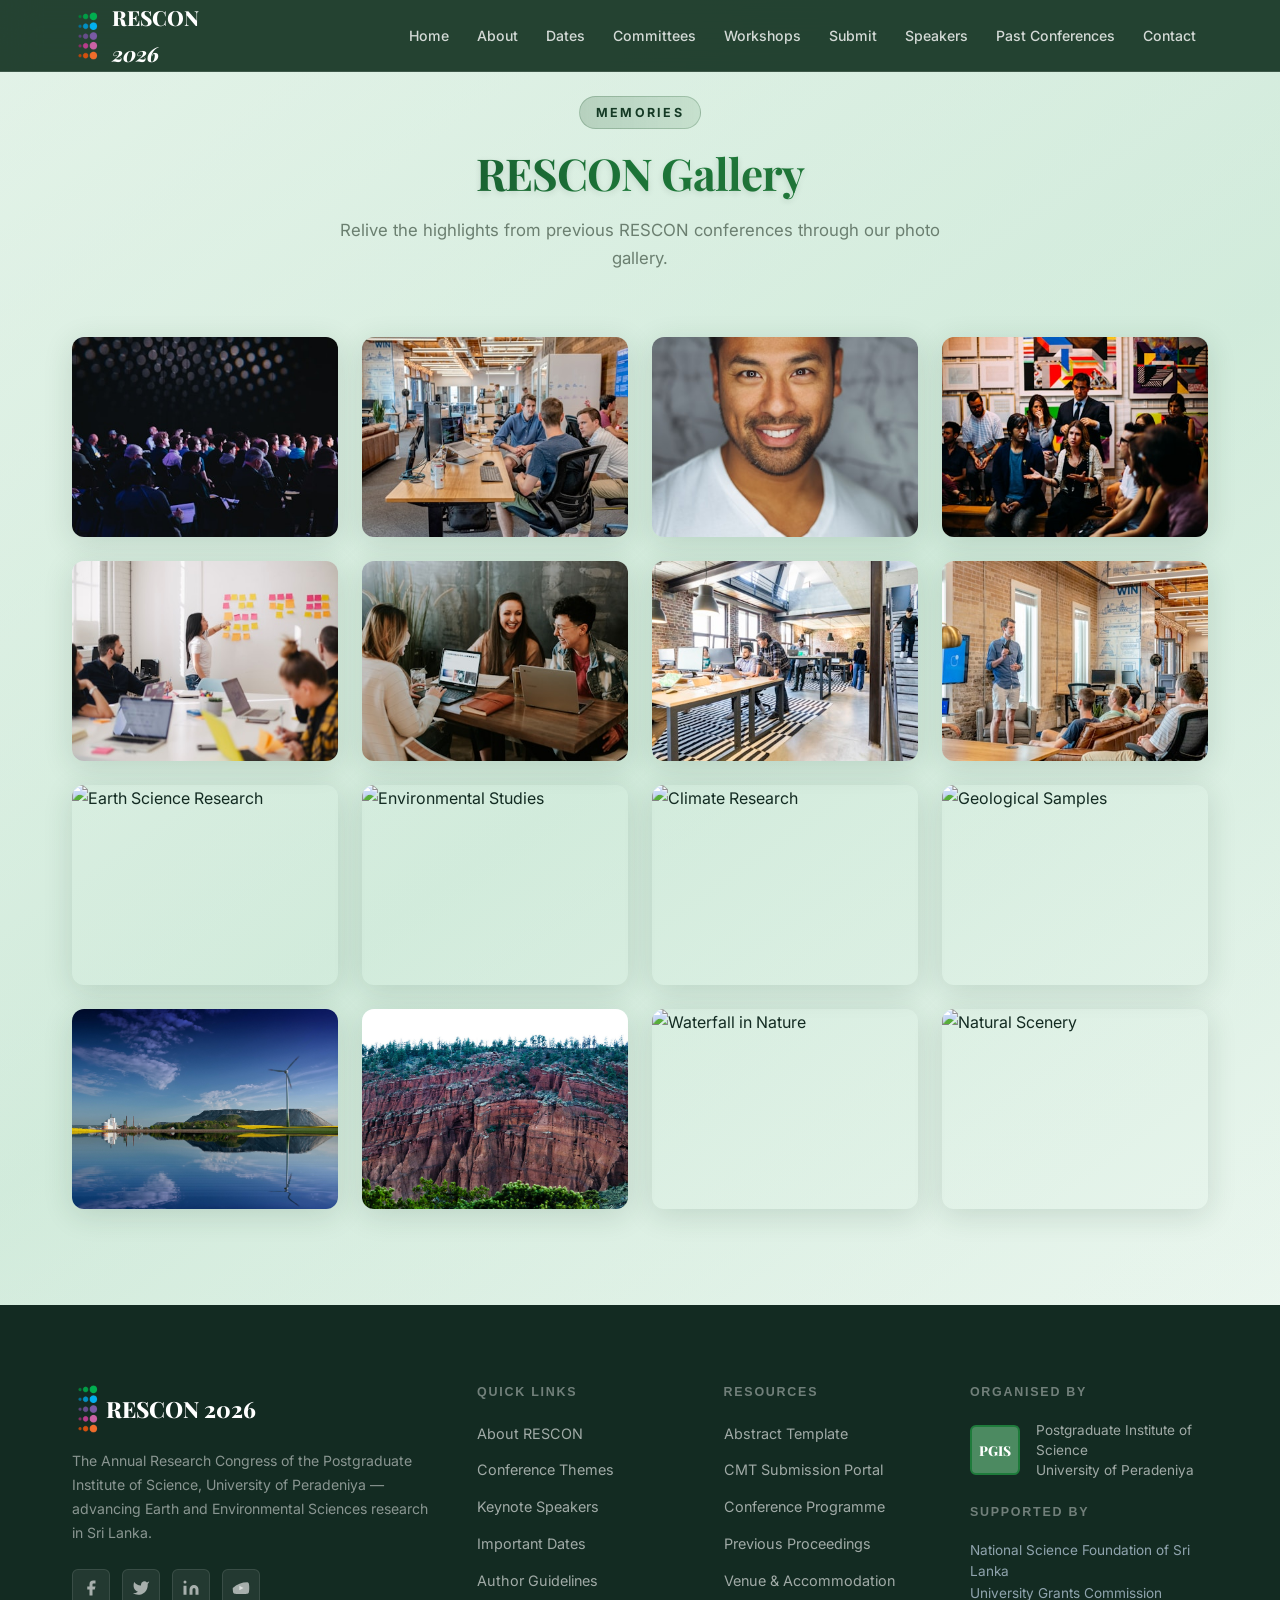
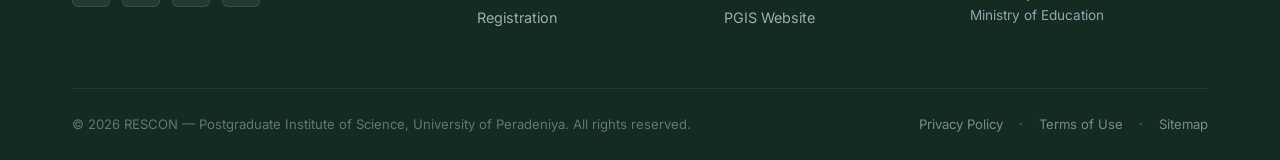
==== commit 153b7428: "Added the speakers and workshop" ====
--- a/gallery/index.html
+++ b/gallery/index.html
@@ -31,14 +31,15 @@
         </label>
 
         <ul class="nav-links">
-          <li><a href="../index.html#home">Home</a></li>
-          <li><a href="../index.html#about">About</a></li>
-          <li><a href="../index.html#dates">Dates</a></li>
-          <li><a href="../index.html#guidelines">Guidelines</a></li>
-          <li><a href="../index.html#committee">Committee</a></li>
-          <li><a href="../index.html#registration">Registration</a></li>
-          <li><a href="#gallery">Gallery</a></li>
-          <li><a href="../index.html#contact">Contact</a></li>
+          <li><a href="./../index.html">Home</a></li>
+          <li><a href="./../index.html#about">About</a></li>
+          <li><a href="./../index.html#dates">Dates</a></li>
+          <li><a href="./../index.html#committee">Committees</a></li>
+          <li><a href=".././workshops/index.html">Workshops</a></li>
+          <li><a href="./../index.html#submit">Submit</a></li>
+          <li><a href="../speakers/index.html">Speakers</a></li>
+          <li><a href=".././gallery/index.html">Past Conferences</a></li>
+          <li><a href="./../index.html#contact">Contact</a></li>
         </ul>
       </div>
     </nav>
--- a/style.css
+++ b/style.css
@@ -578,7 +578,7 @@
   display: block;
   font-size: clamp(1.2rem, 4vw, 2rem);
   font-weight: 400;
-  font-style: italic;
+  font-style: normal;
   color: var(--accent-gold);
   letter-spacing: 0.12em;
   margin-top: 0.25rem;
@@ -660,48 +660,315 @@
 
 .dates-timeline {
   position: relative;
-  display: grid;
-  gap: 1rem;
   max-width: 900px;
   margin: 0 auto;
-  padding-left: 2.25rem;
+  padding: 0 1rem;
 }
 
 .dates-timeline::before {
   content: '';
   position: absolute;
-  left: 11px;
+  left: 50%;
   top: 0;
   bottom: 0;
   width: 4px;
-  background: linear-gradient(180deg, rgba(141,110,99,0.9), rgba(176,133,101,0.25));
+  background: linear-gradient(180deg, var(--accent-gold) 0%, var(--accent-teal) 50%, var(--desert-orange) 100%);
   border-radius: 2px;
+  transform: translateX(-50%);
 }
 
 .timeline-event {
   position: relative;
-  background: rgba(255, 250, 245, 0.92);
-  border: 1px solid rgba(141,110,99,0.25);
-  border-radius: var(--radius-sm);
-  padding: 1rem 1.2rem;
-  box-shadow: var(--shadow-sm);
-}
-
-.timeline-event::before {
-  content: '';
-  position: absolute;
-  left: -19px;
-  top: 1.25rem;
+  margin-bottom: 3rem;
+  opacity: 0;
+  animation: slideInTimeline 0.6s ease-out forwards;
+}
+
+.timeline-event:nth-child(1) { animation-delay: 0.1s; }
+.timeline-event:nth-child(2) { animation-delay: 0.15s; }
+.timeline-event:nth-child(3) { animation-delay: 0.2s; }
+.timeline-event:nth-child(4) { animation-delay: 0.25s; }
+.timeline-event:nth-child(5) { animation-delay: 0.3s; }
+.timeline-event:nth-child(6) { animation-delay: 0.35s; }
+.timeline-event:nth-child(7) { animation-delay: 0.4s; }
+.timeline-event:nth-child(8) { animation-delay: 0.45s; }
+
+@keyframes slideInTimeline {
+  from {
+    opacity: 0;
+    transform: translateY(20px);
+  }
+  to {
+    opacity: 1;
+    transform: translateY(0);
+  }
+}
+
+/* Left side events */
+.timeline-event:nth-child(odd) {
+  margin-left: 0;
+  margin-right: 52%;
+  text-align: right;
+}
+
+.timeline-event:nth-child(odd) .event-marker {
+  position: absolute;
+  right: -70px;
+  top: 0;
+}
+
+/* Right side events */
+.timeline-event:nth-child(even) {
+  margin-left: 52%;
+  margin-right: 0;
+  text-align: left;
+}
+
+.timeline-event:nth-child(even) .event-marker {
+  position: absolute;
+  left: -70px;
+  top: 0;
+}
+
+.event-marker {
+  display: flex;
+  align-items: center;
+  justify-content: center;
+  width: 64px;
+  height: 64px;
+  flex-shrink: 0;
+}
+
+.event-icon {
+  font-size: 1.75rem;
+  display: block;
+  position: relative;
+  z-index: 11;
+  animation: float 3s ease-in-out infinite;
+}
+
+@keyframes float {
+  0%, 100% { transform: translateY(0px); }
+  50% { transform: translateY(-8px); }
+}
+
+.event-dot {
+  position: absolute;
   width: 16px;
   height: 16px;
   border-radius: 50%;
-  border: 4px solid var(--earth-brown);
-  background: #fff;
-}
-
-.timeline-event h4 { margin-bottom: 0.35rem; color: var(--soil); }
-.timeline-event .date-value { font-weight: 700; color: var(--accent); margin-bottom: 0.45rem; }
-.timeline-event p { color: var(--text-muted); }
+  background: white;
+  border: 4px solid var(--accent-gold);
+  box-shadow: 0 0 0 4px rgba(166, 136, 70, 0.1);
+  top: 50%;
+  left: 50%;
+  transform: translate(-50%, -50%);
+  z-index: 10;
+}
+
+.timeline-event.event-highlight .event-dot {
+  width: 26px;
+  height: 26px;
+  border-width: 4px;
+  border-color: var(--desert-orange);
+  box-shadow: 0 0 20px rgba(242, 158, 76, 0.4), 0 0 40px rgba(242, 158, 76, 0.2);
+  animation: pulse-glow 2s ease-in-out infinite;
+}
+
+@keyframes pulse-glow {
+  0%, 100% {
+    box-shadow: 0 0 20px rgba(242, 158, 76, 0.4), 0 0 40px rgba(242, 158, 76, 0.2);
+  }
+  50% {
+    box-shadow: 0 0 30px rgba(242, 158, 76, 0.6), 0 0 60px rgba(242, 158, 76, 0.3);
+  }
+}
+
+.event-content {
+  background: rgba(255, 250, 245, 0.85);
+  border: 1px solid rgba(166, 136, 70, 0.2);
+  border-radius: var(--radius);
+  padding: 1.5rem;
+  box-shadow: var(--shadow-sm);
+  transition: all var(--transition);
+}
+
+.timeline-event:hover .event-content {
+  box-shadow: var(--shadow);
+  transform: translateY(-2px);
+}
+
+.event-badge {
+  display: inline-block;
+  font-size: 0.65rem;
+  font-weight: 700;
+  text-transform: uppercase;
+  letter-spacing: 1.2px;
+  padding: 0.35rem 0.75rem;
+  border-radius: 20px;
+  margin-bottom: 0.75rem;
+  animation: fadeInDown 0.6s ease-out 0.2s backwards;
+}
+
+@keyframes fadeInDown {
+  from {
+    opacity: 0;
+    transform: translateY(-10px);
+  }
+  to {
+    opacity: 1;
+    transform: translateY(0);
+  }
+}
+
+.event-badge-open {
+  background: linear-gradient(135deg, rgba(76, 175, 80, 0.15), rgba(129, 199, 132, 0.15));
+  color: #2E7D32;
+  border: 1px solid rgba(76, 175, 80, 0.3);
+}
+
+.event-badge-deadline {
+  background: linear-gradient(135deg, rgba(244, 67, 54, 0.15), rgba(229, 57, 53, 0.15));
+  color: #C62828;
+  border: 1px solid rgba(244, 67, 54, 0.3);
+}
+
+.event-badge-review {
+  background: linear-gradient(135deg, rgba(63, 81, 181, 0.15), rgba(66, 133, 244, 0.15));
+  color: #1A237E;
+  border: 1px solid rgba(63, 81, 181, 0.3);
+}
+
+.event-badge-notification {
+  background: linear-gradient(135deg, rgba(255, 152, 0, 0.15), rgba(251, 192, 45, 0.15));
+  color: #E65100;
+  border: 1px solid rgba(255, 152, 0, 0.3);
+}
+
+.event-badge-revision {
+  background: linear-gradient(135deg, rgba(153, 102, 255, 0.15), rgba(186, 104, 200, 0.15));
+  color: #512DA8;
+  border: 1px solid rgba(156, 39, 176, 0.3);
+}
+
+.event-badge-earlybird {
+  background: linear-gradient(135deg, rgba(0, 188, 212, 0.15), rgba(0, 172, 193, 0.15));
+  color: #00695C;
+  border: 1px solid rgba(0, 188, 212, 0.3);
+}
+
+.event-badge-closing {
+  background: linear-gradient(135deg, rgba(255, 87, 34, 0.15), rgba(255, 109, 80, 0.15));
+  color: #BF360C;
+  border: 1px solid rgba(255, 87, 34, 0.3);
+}
+
+.event-badge-conference {
+  background: linear-gradient(135deg, rgba(76, 175, 80, 0.2), rgba(129, 199, 132, 0.2));
+  color: #1B5E20;
+  border: 1px solid rgba(76, 175, 80, 0.4);
+  font-weight: 800;
+}
+
+.event-title {
+  font-size: 1.25rem;
+  font-weight: 600;
+  color: var(--text-dark);
+  margin-bottom: 0.5rem;
+  line-height: 1.3;
+}
+
+.timeline-event.event-current .event-title {
+  color: var(--accent);
+  font-weight: 700;
+}
+
+.timeline-event.event-highlight .event-title {
+  color: var(--desert-orange);
+  font-weight: 700;
+  font-size: 1.4rem;
+}
+
+.date-value {
+  font-weight: 700;
+  color: var(--accent-gold);
+  margin-bottom: 0.5rem;
+  font-size: 0.95rem;
+}
+
+.timeline-event.event-highlight .date-value {
+  color: var(--desert-orange);
+  font-size: 1.1rem;
+}
+
+.event-description {
+  color: var(--text-muted);
+  font-size: 0.95rem;
+  line-height: 1.6;
+  margin: 0;
+}
+
+/* Mobile responsive timeline */
+@media (max-width: 768px) {
+  .dates-timeline {
+    padding: 0 1rem;
+  }
+
+  .dates-timeline::before {
+    left: 30px;
+  }
+
+  .timeline-event:nth-child(odd),
+  .timeline-event:nth-child(even) {
+    margin-left: 80px;
+    margin-right: 0;
+    text-align: left;
+  }
+
+  .timeline-event:nth-child(odd) .event-marker,
+  .timeline-event:nth-child(even) .event-marker {
+    position: absolute;
+    left: -50px;
+    top: 0;
+  }
+
+  .event-marker {
+    width: 56px;
+    height: 56px;
+  }
+
+  .event-icon {
+    font-size: 1.5rem;
+  }
+
+  .event-dot {
+    width: 12px;
+    height: 12px;
+    border-width: 3px;
+  }
+
+  .timeline-event.event-highlight .event-dot {
+    width: 20px;
+    height: 20px;
+  }
+
+  .event-content {
+    padding: 1.2rem;
+  }
+
+  .event-title {
+    font-size: 1.1rem;
+  }
+
+  .timeline-event.event-highlight .event-title {
+    font-size: 1.25rem;
+  }
+
+  .event-badge {
+    font-size: 0.6rem;
+    padding: 0.3rem 0.6rem;
+  }
+}
 
 @media (max-width: 900px) {
   .hero-doc-panel { flex-direction: column; }
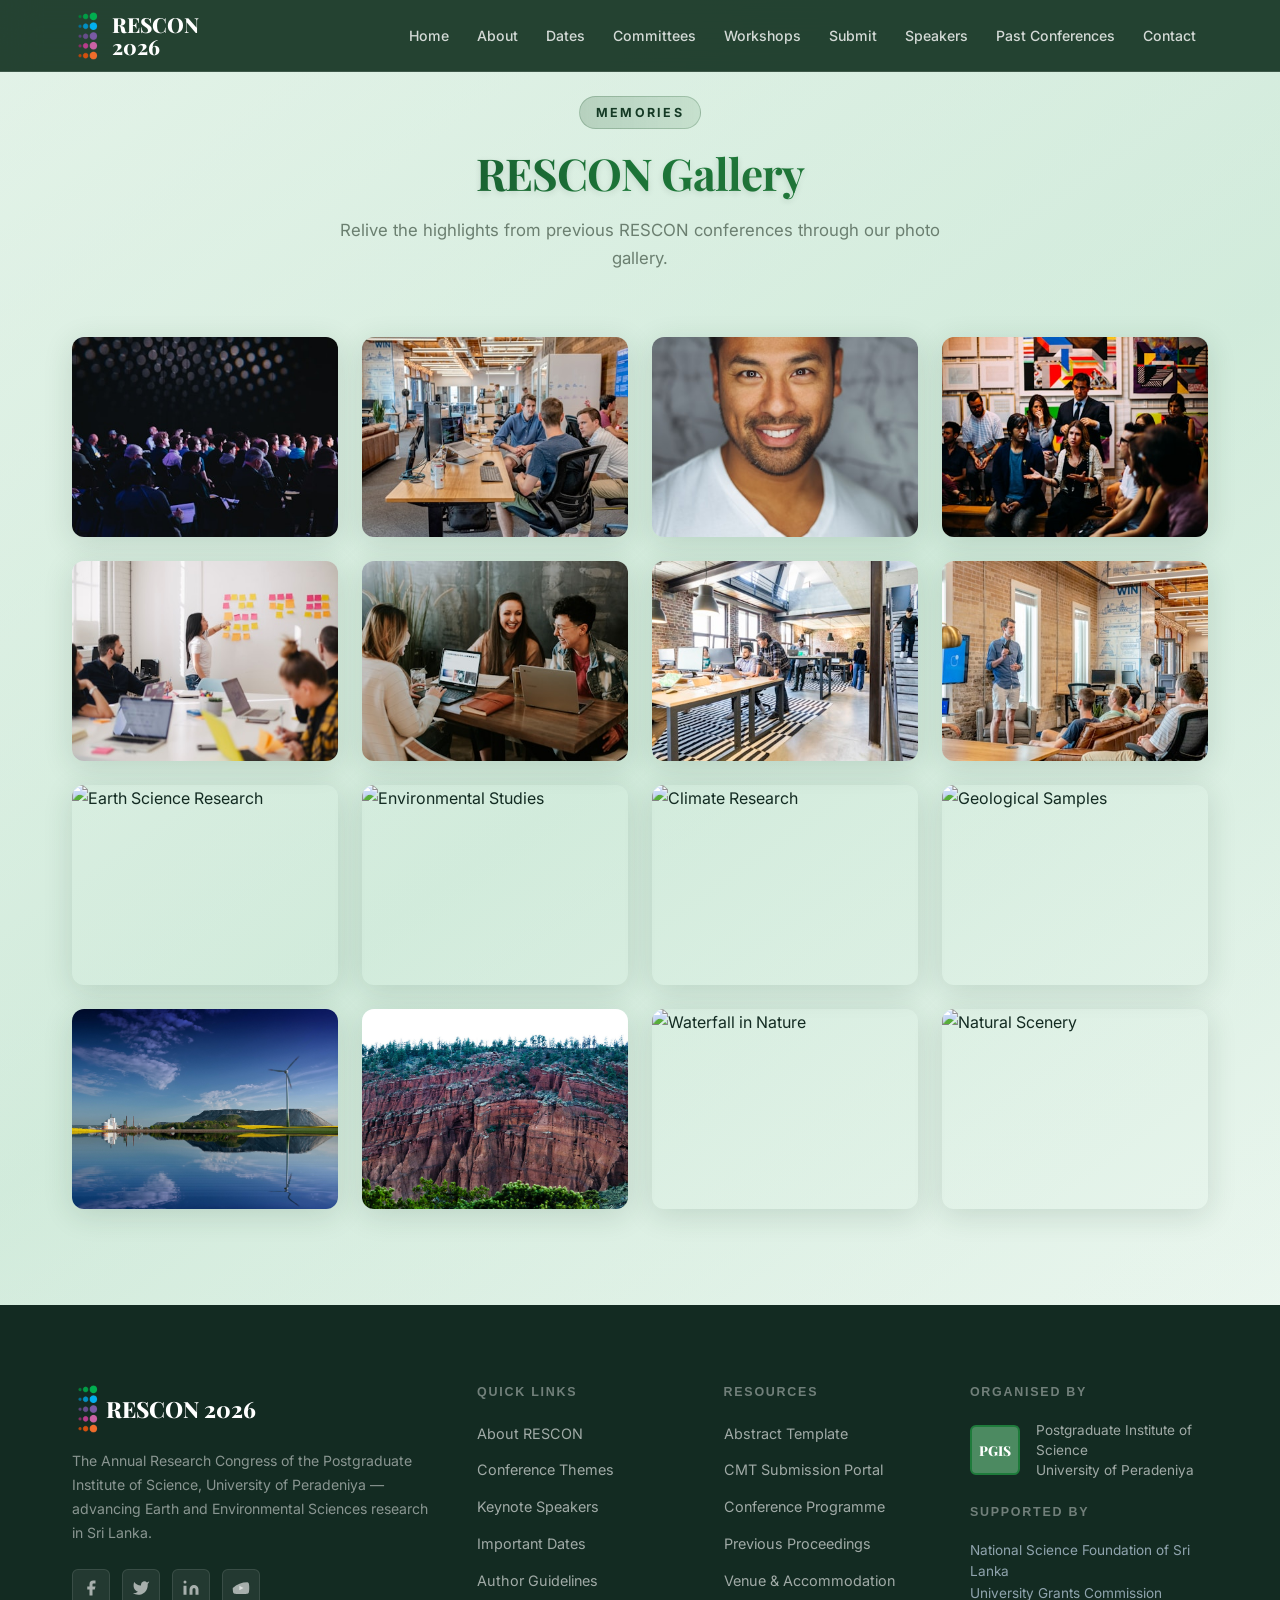
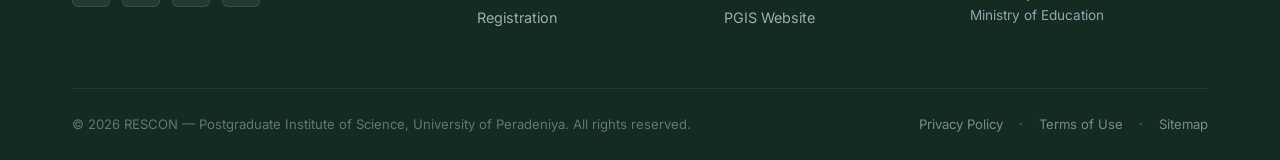
==== commit a0207b24: "Revised comments" ====
--- a/gallery/index.html
+++ b/gallery/index.html
@@ -23,7 +23,7 @@
             width="72"
             height="72"
           />
-          <span>RESCON<br /><em>2026</em></span>
+          <span>RESCON<br />2026</span>
         </a>
 
         <label for="nav-toggle" class="hamburger" aria-label="Toggle menu">
--- a/style.css
+++ b/style.css
@@ -310,6 +310,10 @@
   font-weight: 800;
   color: var(--white);
 }
+.nav-logo span {
+  line-height: 1.05;
+  display: inline-block;
+}
 .logo-img {
   width: 32px;
   height: 48px;    /*original - 64px*/
@@ -338,6 +342,73 @@
 .nav-links a:hover {
   color: var(--white);
   background: rgba(255,255,255,0.08);
+}
+
+/* Dropdown Menu */
+.nav-links .dropdown {
+  position: relative;
+}
+
+.nav-links .dropdown-menu {
+  display: flex;
+  visibility: hidden;
+  opacity: 0;
+  position: absolute;
+  top: 100%;
+  left: 0;
+  background: rgba(20,52,34,0.98);
+  backdrop-filter: blur(10px);
+  min-width: 200px;
+  border-radius: var(--radius-sm);
+  box-shadow: var(--shadow);
+  padding: 0.5rem 0;
+  border: 1px solid rgba(255,255,255,0.1);
+  z-index: 1001;
+  flex-direction: column;
+  transform: translateY(10px);
+  transition: all var(--transition);
+}
+
+.nav-links .dropdown-menu.show {
+  visibility: visible;
+  opacity: 1;
+  transform: translateY(0);
+}
+
+.nav-links .dropdown-menu li {
+  width: 100%;
+  display: block;
+}
+
+.nav-links .dropdown-menu a {
+  display: block;
+  padding: 0.6rem 1.2rem;
+  width: 100%;
+  white-space: nowrap;
+  border-radius: 0;
+}
+
+.nav-links .dropdown-menu a::after {
+  display: none !important;
+}
+
+@media (max-width: 900px) {
+  .nav-links .dropdown-menu {
+    position: static;
+    background: rgba(255,255,255,0.05);
+    box-shadow: none;
+    border: none;
+    padding: 0.5rem 0 0.5rem 1rem;
+    min-width: 100%;
+    transform: none;
+    display: none;
+    visibility: visible;
+    opacity: 1;
+  }
+  .nav-links .dropdown-menu.show {
+    display: flex;
+    transform: none;
+  }
 }
 
 /* Hamburger */
@@ -579,9 +650,10 @@
   font-size: clamp(1.2rem, 4vw, 2rem);
   font-weight: 400;
   font-style: normal;
-  color: var(--accent-gold);
+  color: #FFFFFF;
   letter-spacing: 0.12em;
   margin-top: 0.25rem;
+  
 }
 
 .hero-subtitle {
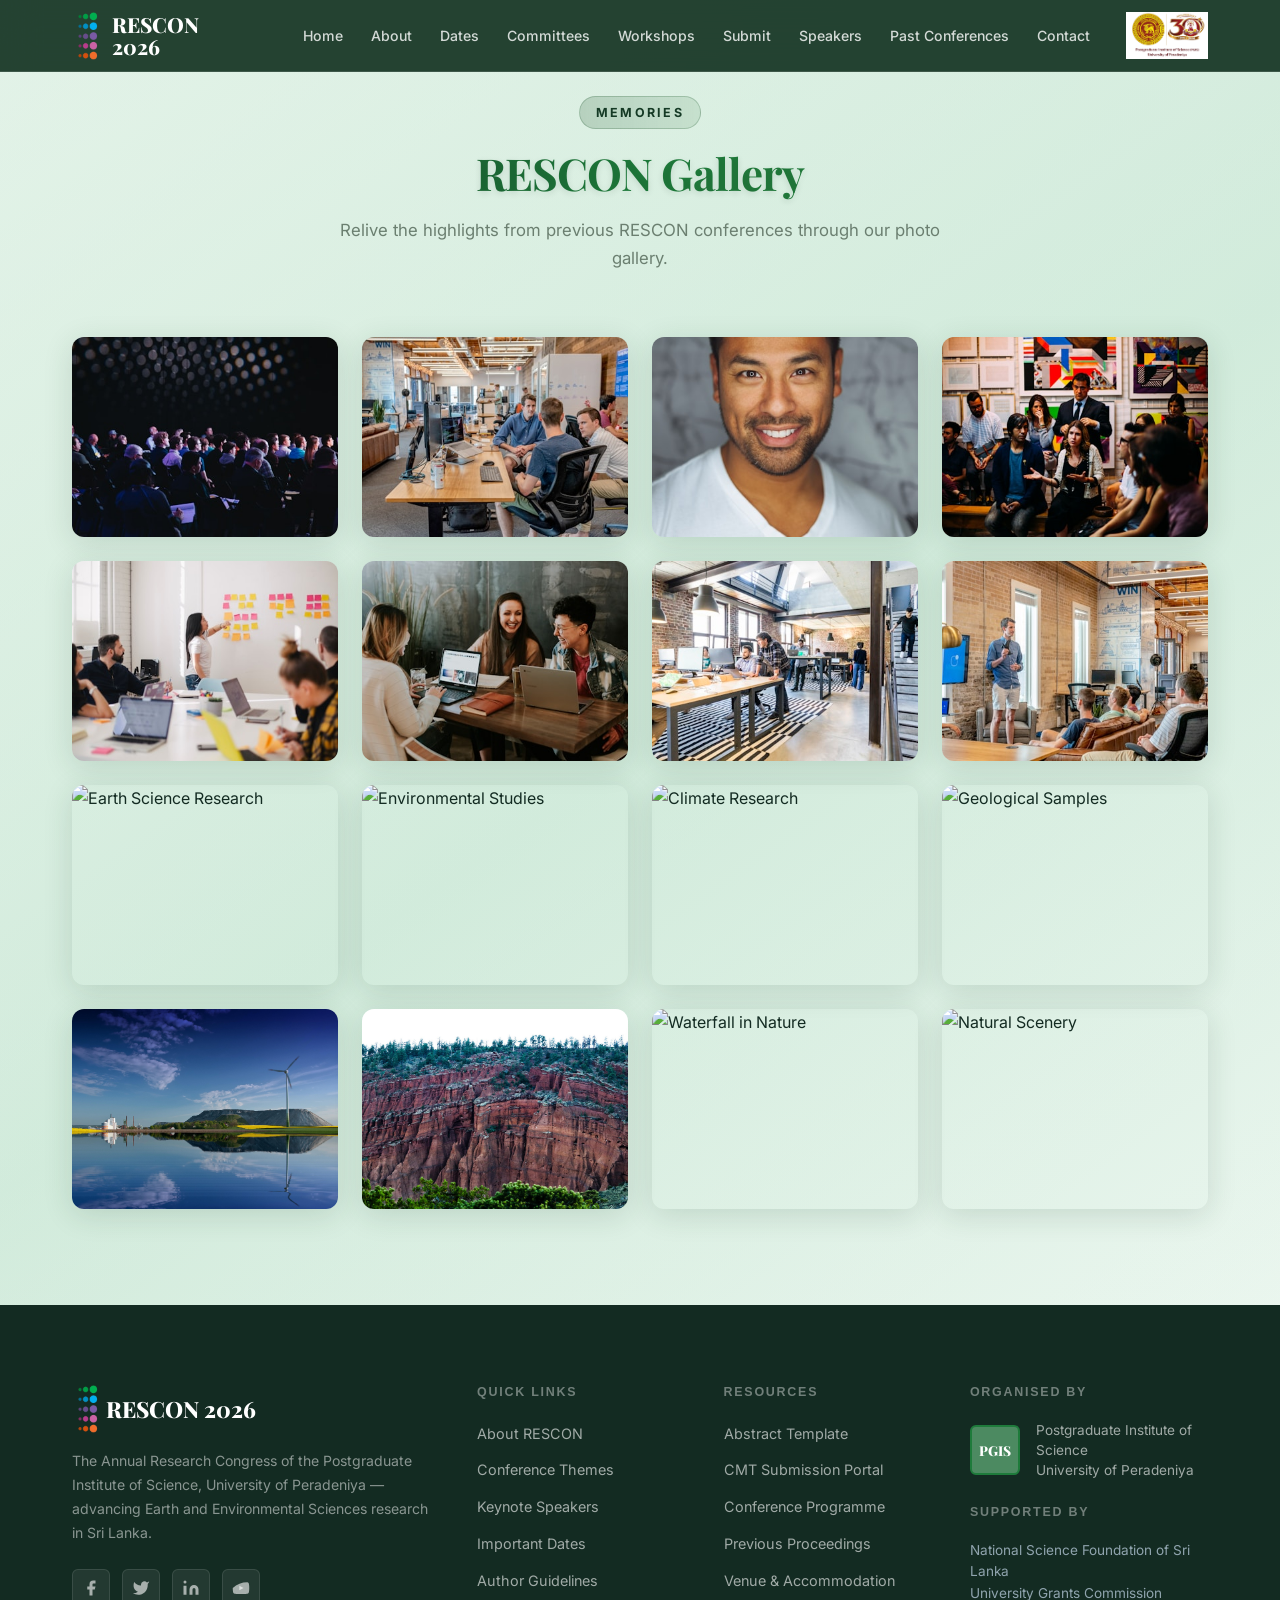
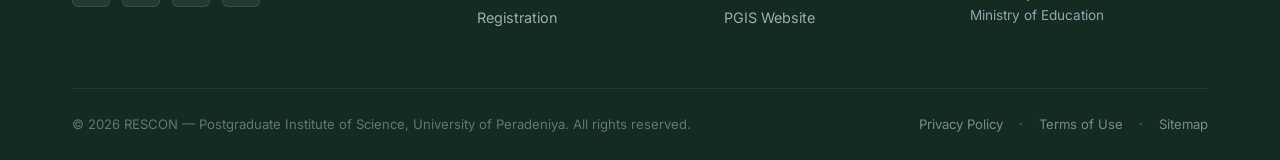
==== commit efda64c8: "fix : logo and other fixes" ====
--- a/gallery/index.html
+++ b/gallery/index.html
@@ -26,10 +26,6 @@
           <span>RESCON<br />2026</span>
         </a>
 
-        <label for="nav-toggle" class="hamburger" aria-label="Toggle menu">
-          <span></span><span></span><span></span>
-        </label>
-
         <ul class="nav-links">
           <li><a href="./../index.html">Home</a></li>
           <li><a href="./../index.html#about">About</a></li>
@@ -41,6 +37,12 @@
           <li><a href=".././gallery/index.html">Past Conferences</a></li>
           <li><a href="./../index.html#contact">Contact</a></li>
         </ul>
+
+        <img src="../images/web/PGIS Anniversary Logo.png" alt="PGIS Anniversary Logo" class="pgis-logo" />
+
+        <label for="nav-toggle" class="hamburger" aria-label="Toggle menu">
+          <span></span><span></span><span></span>
+        </label>
       </div>
     </nav>
     <label for="nav-toggle" class="nav-overlay"></label>
--- a/style.css
+++ b/style.css
@@ -48,47 +48,56 @@
   --nav-h:       72px;
 } */
 :root {
-  --forest:      #153A25;
-  --forest-mid:  #246B3C;
+  --forest: #153A25;
+  --forest-mid: #246B3C;
   --forest-lite: #4C8A61;
-  --soil:        #3E573E;
-  --soil-lite:   #6B8F6B;
-  --sky:         #E9F7F0;
-  --sky-mid:     #C8E6D4;
-  --slate:       #2F4232;
-  --slate-lite:  #546B5A;
-  --white:       #FFFFFF;
-  --offwhite:    #F5FBF7;
-  --surface:     #E8F3EA;
-  --text-dark:   #132B22;
-  --text-mid:    #3B5849;
-  --text-muted:  #6B7F70;
-  --accent:      #1E7B3B;
+  --soil: #3E573E;
+  --soil-lite: #6B8F6B;
+  --sky: #E9F7F0;
+  --sky-mid: #C8E6D4;
+  --slate: #2F4232;
+  --slate-lite: #546B5A;
+  --white: #FFFFFF;
+  --offwhite: #F5FBF7;
+  --surface: #E8F3EA;
+  --text-dark: #132B22;
+  --text-mid: #3B5849;
+  --text-muted: #6B7F70;
+  --accent: #1E7B3B;
   --accent-gold: #A88B46;
   --accent-teal: #00796B;
   --earth-brown: #7F6A50;
-  --ocean-blue:  #2A8FAF;
-  --sun-yellow:  #D6A436;
-  --river-blue:  #3B9ACC;
+  --ocean-blue: #2A8FAF;
+  --sun-yellow: #D6A436;
+  --river-blue: #3B9ACC;
   --mountain-gray: #617567;
   --forest-green: #2D7A3D;
   --desert-orange: #F29E4C;
-  --danger:      #B22721;
-  --radius-sm:   6px;
-  --radius:      12px;
-  --radius-lg:   20px;
-  --shadow-sm:   0 2px 10px rgba(22,54,36,0.08);
-  --shadow:      0 6px 30px rgba(22,54,36,0.14);
-  --shadow-lg:   0 16px 48px rgba(22,54,36,0.20);
-  --transition:  0.28s cubic-bezier(0.4, 0, 0.2, 1);
-  --nav-h:       72px;
-}
+  --danger: #B22721;
+  --radius-sm: 6px;
+  --radius: 12px;
+  --radius-lg: 20px;
+  --shadow-sm: 0 2px 10px rgba(22, 54, 36, 0.08);
+  --shadow: 0 6px 30px rgba(22, 54, 36, 0.14);
+  --shadow-lg: 0 16px 48px rgba(22, 54, 36, 0.20);
+  --transition: 0.28s cubic-bezier(0.4, 0, 0.2, 1);
+  --nav-h: 72px;
+}
+
 /* ── 2. RESET & BASE ── */
-*, *::before, *::after { box-sizing: border-box; margin: 0; padding: 0; }
+*,
+*::before,
+*::after {
+  box-sizing: border-box;
+  margin: 0;
+  padding: 0;
+}
 
 html {
   scroll-behavior: smooth;
   font-size: 16px;
+  width: 100%;
+  overflow-x: hidden;
 }
 
 body {
@@ -97,18 +106,33 @@
   background: linear-gradient(145deg, var(--surface) 0%, var(--sky-mid) 45%, var(--offwhite) 100%);
   min-height: 100vh;
   line-height: 1.7;
+  width: 100%;
   overflow-x: hidden;
 }
 
-h1, h2, h3, h4, h5 {
+h1,
+h2,
+h3,
+h4,
+h5 {
   font-family: 'Playfair Display', Georgia, 'Times New Roman', serif;
   line-height: 1.25;
   letter-spacing: -0.02em;
 }
 
-a { color: inherit; text-decoration: none; }
-ul { list-style: none; }
-img { display: block; max-width: 100%; }
+a {
+  color: inherit;
+  text-decoration: none;
+}
+
+ul {
+  list-style: none;
+}
+
+img {
+  display: block;
+  max-width: 100%;
+}
 
 /* ── 3. UTILITY CLASSES ── */
 .container {
@@ -118,14 +142,32 @@
   padding: 0 2rem;
 }
 
-.section { padding: 6rem 0; background: linear-gradient(180deg, rgba(232,213,183,0.15), rgba(255,255,255,0)); }
-.section-alt { background: linear-gradient(160deg, rgba(220,242,229,0.45), rgba(245,251,246,0.22)); }
-.section-dark { background: linear-gradient(145deg, var(--forest), var(--forest-mid)); color: var(--white); }
+.section {
+  padding: 6rem 0;
+  background: linear-gradient(180deg, rgba(232, 213, 183, 0.15), rgba(255, 255, 255, 0));
+}
+
+.section-alt {
+  background: linear-gradient(160deg, rgba(220, 242, 229, 0.45), rgba(245, 251, 246, 0.22));
+}
+
+.section-dark {
+  background: linear-gradient(145deg, var(--forest), var(--forest-mid));
+  color: var(--white);
+}
 
 /* Enhanced colorful section variants */
-.section-teal { background: linear-gradient(135deg, rgba(56,142,60,0.12) 0%, rgba(192,225,205,0.08) 100%); }
-.section-lavender { background: linear-gradient(135deg, rgba(76,175,80,0.10) 0%, rgba(127,216,168,0.06) 100%); }
-.section-sunset { background: linear-gradient(135deg, rgba(167,202,179,0.10) 0%, rgba(222,243,225,0.06) 100%); }
+.section-teal {
+  background: linear-gradient(135deg, rgba(56, 142, 60, 0.12) 0%, rgba(192, 225, 205, 0.08) 100%);
+}
+
+.section-lavender {
+  background: linear-gradient(135deg, rgba(76, 175, 80, 0.10) 0%, rgba(127, 216, 168, 0.06) 100%);
+}
+
+.section-sunset {
+  background: linear-gradient(135deg, rgba(167, 202, 179, 0.10) 0%, rgba(222, 243, 225, 0.06) 100%);
+}
 
 .section-header {
   text-align: center;
@@ -139,13 +181,18 @@
   letter-spacing: 0.18em;
   text-transform: uppercase;
   color: var(--forest);
-  background: linear-gradient(90deg, rgba(34,87,46,0.20), rgba(92,151,102,0.16));
-  border: 1px solid rgba(34,87,46,0.24);
+  background: linear-gradient(90deg, rgba(34, 87, 46, 0.20), rgba(92, 151, 102, 0.16));
+  border: 1px solid rgba(34, 87, 46, 0.24);
   padding: 0.3rem 1rem;
   border-radius: 100px;
   margin-bottom: 1rem;
 }
-.label-light { color: #567954; background: rgba(144,200,160,0.18); border-color: rgba(144,200,160,0.35); }
+
+.label-light {
+  color: #567954;
+  background: rgba(144, 200, 160, 0.18);
+  border-color: rgba(144, 200, 160, 0.35);
+}
 
 .section-title {
   font-size: clamp(1.8rem, 4vw, 2.75rem);
@@ -154,9 +201,12 @@
   background: linear-gradient(120deg, var(--forest), var(--accent), var(--forest-green));
   -webkit-background-clip: text;
   -webkit-text-fill-color: transparent;
-  text-shadow: 0 2px 6px rgba(18,39,28,0.12);
-}
-.title-light { color: var(--white); }
+  text-shadow: 0 2px 6px rgba(18, 39, 28, 0.12);
+}
+
+.title-light {
+  color: var(--white);
+}
 
 .section-desc {
   max-width: 600px;
@@ -198,13 +248,13 @@
   left: -100%;
   width: 100%;
   height: 100%;
-  background: linear-gradient(120deg, rgba(76,138,75,0.95), rgba(29,113,48,0.95));
+  background: linear-gradient(120deg, rgba(76, 138, 75, 0.95), rgba(29, 113, 48, 0.95));
   transition: left var(--transition);
   z-index: -1;
 }
 
 .btn-primary:hover {
-  background: linear-gradient(120deg, rgba(29,113,48,0.95), rgba(76,138,75,0.95));
+  background: linear-gradient(120deg, rgba(29, 113, 48, 0.95), rgba(76, 138, 75, 0.95));
   transform: translateY(-2px);
   box-shadow: 0 10px 26px rgba(22, 54, 36, 0.32);
   filter: none;
@@ -213,10 +263,11 @@
 .btn-secondary {
   background: transparent;
   color: var(--white);
-  border-color: rgba(255,255,255,0.72);
-}
+  border-color: rgba(255, 255, 255, 0.72);
+}
+
 .btn-secondary:hover {
-  background: rgba(255,255,255,0.16);
+  background: rgba(255, 255, 255, 0.16);
   border-color: var(--white);
   transform: translateY(-2px);
 }
@@ -226,45 +277,54 @@
   color: var(--forest);
   border-color: var(--white);
 }
+
 .btn-light:hover {
   background: var(--sky);
   transform: translateY(-2px);
-  box-shadow: 0 8px 24px rgba(255,255,255,0.2);
+  box-shadow: 0 8px 24px rgba(255, 255, 255, 0.2);
 }
 
 .btn-outline-light {
   background: transparent;
   color: var(--white);
-  border-color: rgba(255,255,255,0.5);
-}
+  border-color: rgba(255, 255, 255, 0.5);
+}
+
 .btn-outline-light:hover {
-  background: rgba(255,255,255,0.08);
+  background: rgba(255, 255, 255, 0.08);
   border-color: var(--white);
   transform: translateY(-2px);
 }
 
-.btn-sm { padding: 0.55rem 1.4rem; font-size: 0.88rem; }
+.btn-sm {
+  padding: 0.55rem 1.4rem;
+  font-size: 0.88rem;
+}
 
 /* ── 5. NAVIGATION ── */
-.nav-toggle { display: none; }
+.nav-toggle {
+  display: none;
+}
 
 .navbar {
   position: fixed;
-  top: 0; left: 0; right: 0;
+  top: 0;
+  left: 0;
+  right: 0;
   z-index: 1000;
-  background: rgba(20,52,34,0.92);
+  background: rgba(20, 52, 34, 0.92);
   backdrop-filter: blur(18px);
   -webkit-backdrop-filter: blur(18px);
-  border-bottom: 1px solid rgba(255,255,255,0.12);
+  border-bottom: 1px solid rgba(255, 255, 255, 0.12);
   height: var(--nav-h);
   transition: all var(--transition);
 }
 
 .navbar.shrink {
   height: 56px;
-  background: rgba(16,30,18,0.96);
-  border-bottom-color: rgba(158,216,164,0.35);
-  box-shadow: 0 12px 26px rgba(0,0,0,0.2);
+  background: rgba(16, 30, 18, 0.96);
+  border-bottom-color: rgba(158, 216, 164, 0.35);
+  box-shadow: 0 12px 26px rgba(0, 0, 0, 0.2);
 }
 
 .back-to-top {
@@ -275,7 +335,7 @@
   height: 44px;
   border: none;
   border-radius: 50%;
-  background: linear-gradient(145deg, rgba(67,160,71,0.95), rgba(0,137,123,0.95));
+  background: linear-gradient(145deg, rgba(67, 160, 71, 0.95), rgba(0, 137, 123, 0.95));
   color: #fff;
   font-size: 1.2rem;
   cursor: pointer;
@@ -283,7 +343,7 @@
   transform: translateY(12px);
   transition: opacity 0.3s ease, transform 0.3s ease;
   z-index: 1200;
-  box-shadow: 0 8px 18px rgba(33,49,37,0.45);
+  box-shadow: 0 8px 18px rgba(33, 49, 37, 0.45);
 }
 
 .back-to-top.visible {
@@ -294,7 +354,6 @@
 .nav-inner {
   display: flex;
   align-items: center;
-  justify-content: space-between;
   height: 100%;
   max-width: 1200px;
   margin: 0 auto;
@@ -309,29 +368,48 @@
   font-size: 1.3rem;
   font-weight: 800;
   color: var(--white);
-}
+  margin-right: auto;
+}
+
 .nav-logo span {
   line-height: 1.05;
   display: inline-block;
 }
+
 .logo-img {
   width: 32px;
-  height: 48px;    /*original - 64px*/
+  height: 48px;
+  /*original - 64px*/
   object-fit: contain;
   /* border-radius: 50%; */
   /* border: 1px solid rgba(255,255,255,0.25); */
 }
-.logo-icon { font-size: 1.4rem; }
-.logo-text em { color: var(--accent); font-style: normal; margin-left: 2px; }
+
+.logo-icon {
+  font-size: 1.4rem;
+}
+
+.logo-text em {
+  color: var(--accent);
+  font-style: normal;
+  margin-left: 2px;
+}
 
 .nav-links {
   display: flex;
   align-items: center;
   gap: 0.25rem;
+  margin-right: 1.5rem;
+}
+
+.pgis-logo {
+  height: 48px;
+  width: auto;
+  object-fit: contain;
 }
 
 .nav-links a {
-  color: rgba(255,255,255,0.8);
+  color: rgba(255, 255, 255, 0.8);
   font-size: 0.88rem;
   font-weight: 500;
   padding: 0.5rem 0.75rem;
@@ -339,9 +417,10 @@
   transition: all var(--transition);
   white-space: nowrap;
 }
+
 .nav-links a:hover {
   color: var(--white);
-  background: rgba(255,255,255,0.08);
+  background: rgba(255, 255, 255, 0.08);
 }
 
 /* Dropdown Menu */
@@ -356,13 +435,13 @@
   position: absolute;
   top: 100%;
   left: 0;
-  background: rgba(20,52,34,0.98);
+  background: rgba(20, 52, 34, 0.98);
   backdrop-filter: blur(10px);
   min-width: 200px;
   border-radius: var(--radius-sm);
   box-shadow: var(--shadow);
   padding: 0.5rem 0;
-  border: 1px solid rgba(255,255,255,0.1);
+  border: 1px solid rgba(255, 255, 255, 0.1);
   z-index: 1001;
   flex-direction: column;
   transform: translateY(10px);
@@ -393,21 +472,37 @@
 }
 
 @media (max-width: 900px) {
+  .nav-links li {
+    width: 100%;
+  }
+
   .nav-links .dropdown-menu {
     position: static;
-    background: rgba(255,255,255,0.05);
+    background: transparent;
     box-shadow: none;
     border: none;
-    padding: 0.5rem 0 0.5rem 1rem;
-    min-width: 100%;
+    border-left: 2px solid rgba(255, 255, 255, 0.15);
+    padding: 0;
+    margin: 0.5rem 0 0.5rem 1rem;
+    width: calc(100% - 1rem);
+    min-width: auto;
     transform: none;
     display: none;
     visibility: visible;
     opacity: 1;
   }
+
   .nav-links .dropdown-menu.show {
     display: flex;
+    flex-direction: column;
     transform: none;
+  }
+
+  .nav-links .dropdown-menu a {
+    padding: 0.6rem 1rem;
+    font-size: 0.95rem;
+    color: rgba(255, 255, 255, 0.75);
+    width: 100%;
   }
 }
 
@@ -418,7 +513,9 @@
   gap: 5px;
   cursor: pointer;
   padding: 0.5rem;
-}
+  margin-left: 1rem;
+}
+
 .hamburger span {
   display: block;
   width: 24px;
@@ -432,7 +529,7 @@
   display: none;
   position: fixed;
   inset: 0;
-  background: rgba(0,0,0,0.5);
+  background: rgba(0, 0, 0, 0.5);
   z-index: 999;
 }
 
@@ -452,14 +549,13 @@
 .hero-bg {
   position: absolute;
   inset: 0;
-  background: linear-gradient(
-    145deg,
-    rgba(26,64,38,0.16) 0%,
-    rgba(55,110,70,0.16) 30%,
-    rgba(90,145,100,0.14) 62%,
-    rgba(242,251,238,0.08) 100%
-  );
-}
+  background: linear-gradient(145deg,
+      rgba(26, 64, 38, 0.16) 0%,
+      rgba(55, 110, 70, 0.16) 30%,
+      rgba(90, 145, 100, 0.14) 62%,
+      rgba(242, 251, 238, 0.08) 100%);
+}
+
 .hero-bg::after {
   content: '';
   position: absolute;
@@ -472,6 +568,7 @@
   position: absolute;
   inset: 0;
 }
+
 .carousel-slide {
   position: absolute;
   inset: 0;
@@ -481,9 +578,11 @@
   opacity: 0;
   transition: opacity 1.5s ease-in-out;
 }
+
 .carousel-slide.active {
   opacity: 1;
 }
+
 .carousel-slide::after {
   content: '';
   position: absolute;
@@ -493,49 +592,65 @@
 
 .carousel-indicators {
   position: absolute;
-  bottom: 2rem;
+  bottom: 6rem;
   left: 50%;
   transform: translateX(-50%);
   display: flex;
   gap: 0.75rem;
   z-index: 3;
 }
+
 .indicator {
   width: 12px;
   height: 12px;
   border-radius: 50%;
-  background: rgba(255,255,255,0.3);
+  background: rgba(255, 255, 255, 0.3);
   cursor: pointer;
   transition: all var(--transition);
-  border: 2px solid rgba(255,255,255,0.5);
-}
+  border: 2px solid rgba(255, 255, 255, 0.5);
+}
+
 .indicator.active {
   background: var(--accent);
   border-color: var(--accent);
   transform: scale(1.2);
 }
+
 .indicator:hover {
-  background: rgba(255,255,255,0.6);
-  border-color: rgba(255,255,255,0.8);
+  background: rgba(255, 255, 255, 0.6);
+  border-color: rgba(255, 255, 255, 0.8);
 }
 
 .hero-texture {
   position: absolute;
   inset: 0;
   background-image:
-    radial-gradient(ellipse at 20% 50%, rgba(211,157,86,0.12) 0%, transparent 60%),
-    radial-gradient(ellipse at 80% 20%, rgba(66,165,245,0.1) 0%, transparent 50%),
-    radial-gradient(ellipse at 60% 80%, rgba(126,87,194,0.2) 0%, transparent 50%),
-    radial-gradient(ellipse at 40% 30%, rgba(248,187,208,0.15) 0%, transparent 50%);
+    radial-gradient(ellipse at 20% 50%, rgba(211, 157, 86, 0.12) 0%, transparent 60%),
+    radial-gradient(ellipse at 80% 20%, rgba(66, 165, 245, 0.1) 0%, transparent 50%),
+    radial-gradient(ellipse at 60% 80%, rgba(126, 87, 194, 0.2) 0%, transparent 50%),
+    radial-gradient(ellipse at 40% 30%, rgba(248, 187, 208, 0.15) 0%, transparent 50%);
   background-size: 100% 100%, 100% 100%, 100% 100%, 100% 100%;
   animation: textureShift 20s ease-in-out infinite;
 }
 
 @keyframes textureShift {
-  0%, 100% { background-position: 0% 0%, 0% 0%, 0% 0%; }
-  25% { background-position: 10% 10%, 5% 5%, -5% -5%; }
-  50% { background-position: 0% 20%, -10% 10%, 10% -10%; }
-  75% { background-position: -10% 10%, 10% -5%, -10% 10%; }
+
+  0%,
+  100% {
+    background-position: 0% 0%, 0% 0%, 0% 0%;
+  }
+
+  25% {
+    background-position: 10% 10%, 5% 5%, -5% -5%;
+  }
+
+  50% {
+    background-position: 0% 20%, -10% 10%, 10% -10%;
+  }
+
+  75% {
+    background-position: -10% 10%, 10% -5%, -10% 10%;
+  }
 }
 
 /* Topographic rings */
@@ -546,19 +661,44 @@
   align-items: center;
   justify-content: center;
 }
+
 .ring {
   position: absolute;
   border-radius: 50%;
-  border: 1px solid rgba(255,255,255,0.04);
+  border: 1px solid rgba(255, 255, 255, 0.04);
   animation: ringPulse 8s ease-in-out infinite;
 }
-.r1 { width: 500px; height: 500px; animation-delay: 0s; }
-.r2 { width: 750px; height: 750px; animation-delay: 1.5s; }
-.r3 { width: 1000px; height: 1000px; animation-delay: 3s; }
+
+.r1 {
+  width: 500px;
+  height: 500px;
+  animation-delay: 0s;
+}
+
+.r2 {
+  width: 750px;
+  height: 750px;
+  animation-delay: 1.5s;
+}
+
+.r3 {
+  width: 1000px;
+  height: 1000px;
+  animation-delay: 3s;
+}
 
 @keyframes ringPulse {
-  0%, 100% { opacity: 0.5; transform: scale(1); }
-  50% { opacity: 0.9; transform: scale(1.02); }
+
+  0%,
+  100% {
+    opacity: 0.5;
+    transform: scale(1);
+  }
+
+  50% {
+    opacity: 0.9;
+    transform: scale(1.02);
+  }
 }
 
 /* Earth science themed floating elements */
@@ -567,51 +707,184 @@
   inset: 0;
   pointer-events: none;
 }
+
 .earth-element {
   position: absolute;
   font-size: 2rem;
   opacity: 0.6;
   animation: earthFloat 15s ease-in-out infinite;
 }
-.earth-element:nth-child(1) { left: 10%; top: 20%; animation-delay: 0s; content: '🌍'; }
-.earth-element:nth-child(2) { left: 85%; top: 15%; animation-delay: 3s; content: '🌱'; font-size: 1.5rem; }
-.earth-element:nth-child(3) { left: 20%; top: 70%; animation-delay: 6s; content: '💧'; font-size: 1.8rem; }
-.earth-element:nth-child(4) { left: 80%; top: 75%; animation-delay: 9s; content: '🪨'; font-size: 1.6rem; }
-.earth-element:nth-child(5) { left: 5%; top: 50%; animation-delay: 12s; content: '🌿'; font-size: 1.4rem; }
-.earth-element:nth-child(6) { left: 90%; top: 45%; animation-delay: 2s; content: '🌊'; font-size: 1.7rem; }
+
+.earth-element:nth-child(1) {
+  left: 10%;
+  top: 20%;
+  animation-delay: 0s;
+  content: '🌍';
+}
+
+.earth-element:nth-child(2) {
+  left: 85%;
+  top: 15%;
+  animation-delay: 3s;
+  content: '🌱';
+  font-size: 1.5rem;
+}
+
+.earth-element:nth-child(3) {
+  left: 20%;
+  top: 70%;
+  animation-delay: 6s;
+  content: '💧';
+  font-size: 1.8rem;
+}
+
+.earth-element:nth-child(4) {
+  left: 80%;
+  top: 75%;
+  animation-delay: 9s;
+  content: '🪨';
+  font-size: 1.6rem;
+}
+
+.earth-element:nth-child(5) {
+  left: 5%;
+  top: 50%;
+  animation-delay: 12s;
+  content: '🌿';
+  font-size: 1.4rem;
+}
+
+.earth-element:nth-child(6) {
+  left: 90%;
+  top: 45%;
+  animation-delay: 2s;
+  content: '🌊';
+  font-size: 1.7rem;
+}
 
 @keyframes earthFloat {
-  0%, 100% { transform: translateY(0) rotate(0deg); opacity: 0.3; }
-  25% { transform: translateY(-20px) rotate(5deg); opacity: 0.6; }
-  50% { transform: translateY(-10px) rotate(-3deg); opacity: 0.4; }
-  75% { transform: translateY(-25px) rotate(2deg); opacity: 0.7; }
+
+  0%,
+  100% {
+    transform: translateY(0) rotate(0deg);
+    opacity: 0.3;
+  }
+
+  25% {
+    transform: translateY(-20px) rotate(5deg);
+    opacity: 0.6;
+  }
+
+  50% {
+    transform: translateY(-10px) rotate(-3deg);
+    opacity: 0.4;
+  }
+
+  75% {
+    transform: translateY(-25px) rotate(2deg);
+    opacity: 0.7;
+  }
 }
 
 /* Floating particles */
-.hero-particles { position: absolute; inset: 0; }
+.hero-particles {
+  position: absolute;
+  inset: 0;
+}
+
 .hero-particles span {
   position: absolute;
   width: 4px;
   height: 4px;
   border-radius: 50%;
-  background: rgba(255,255,255,0.3);
+  background: rgba(255, 255, 255, 0.3);
   animation: floatUp 10s ease-in-out infinite;
 }
-.hero-particles span:nth-child(1)  { left:10%; top:80%; animation-delay:0s; }
-.hero-particles span:nth-child(2)  { left:25%; top:70%; animation-delay:2s; width:6px; height:6px; }
-.hero-particles span:nth-child(3)  { left:40%; top:90%; animation-delay:4s; }
-.hero-particles span:nth-child(4)  { left:55%; top:75%; animation-delay:1s; width:3px; height:3px; }
-.hero-particles span:nth-child(5)  { left:70%; top:85%; animation-delay:3s; }
-.hero-particles span:nth-child(6)  { left:85%; top:70%; animation-delay:5s; width:5px; height:5px; }
-.hero-particles span:nth-child(7)  { left:15%; top:60%; animation-delay:6s; }
-.hero-particles span:nth-child(8)  { left:90%; top:60%; animation-delay:2.5s; width:3px; height:3px; }
-.hero-particles span:nth-child(9)  { left:5%; top:40%; animation-delay:7s; width:4px; height:4px; }
-.hero-particles span:nth-child(10) { left:75%; top:45%; animation-delay:4.5s; }
+
+.hero-particles span:nth-child(1) {
+  left: 10%;
+  top: 80%;
+  animation-delay: 0s;
+}
+
+.hero-particles span:nth-child(2) {
+  left: 25%;
+  top: 70%;
+  animation-delay: 2s;
+  width: 6px;
+  height: 6px;
+}
+
+.hero-particles span:nth-child(3) {
+  left: 40%;
+  top: 90%;
+  animation-delay: 4s;
+}
+
+.hero-particles span:nth-child(4) {
+  left: 55%;
+  top: 75%;
+  animation-delay: 1s;
+  width: 3px;
+  height: 3px;
+}
+
+.hero-particles span:nth-child(5) {
+  left: 70%;
+  top: 85%;
+  animation-delay: 3s;
+}
+
+.hero-particles span:nth-child(6) {
+  left: 85%;
+  top: 70%;
+  animation-delay: 5s;
+  width: 5px;
+  height: 5px;
+}
+
+.hero-particles span:nth-child(7) {
+  left: 15%;
+  top: 60%;
+  animation-delay: 6s;
+}
+
+.hero-particles span:nth-child(8) {
+  left: 90%;
+  top: 60%;
+  animation-delay: 2.5s;
+  width: 3px;
+  height: 3px;
+}
+
+.hero-particles span:nth-child(9) {
+  left: 5%;
+  top: 40%;
+  animation-delay: 7s;
+  width: 4px;
+  height: 4px;
+}
+
+.hero-particles span:nth-child(10) {
+  left: 75%;
+  top: 45%;
+  animation-delay: 4.5s;
+}
 
 @keyframes floatUp {
-  0% { transform: translateY(0) scale(1); opacity: 0.3; }
-  50% { opacity: 0.8; }
-  100% { transform: translateY(-120px) scale(0.5); opacity: 0; }
+  0% {
+    transform: translateY(0) scale(1);
+    opacity: 0.3;
+  }
+
+  50% {
+    opacity: 0.8;
+  }
+
+  100% {
+    transform: translateY(-120px) scale(0.5);
+    opacity: 0;
+  }
 }
 
 .hero-content {
@@ -622,17 +895,25 @@
 }
 
 @keyframes heroFadeIn {
-  from { opacity: 0; transform: translateY(30px); }
-  to { opacity: 1; transform: translateY(0); }
+  from {
+    opacity: 0;
+    transform: translateY(30px);
+  }
+
+  to {
+    opacity: 1;
+    transform: translateY(0);
+  }
 }
 
 .hero-tag {
-  font-size: 0.82rem;
+  font-size: 1rem;
   letter-spacing: 0.12em;
   text-transform: uppercase;
-  color: rgba(255,255,255,0.6);
+  color: rgba(255, 255, 255, 1);
   margin-bottom: 1.5rem;
-  font-weight: 400;
+  font-weight: 600;
+  text-shadow: 0 2px 6px rgba(0, 0, 0, 0.7);
 }
 
 .hero-title {
@@ -642,24 +923,33 @@
   line-height: 1;
   margin-bottom: 0.5rem;
   letter-spacing: -0.03em;
-}
-.hero-res { color: var(--white); }
-.hero-con { color: var(--accent); }
+  font-family: 'Inter', sans-serif;
+  text-shadow: 0 4px 12px rgba(0, 0, 0, 0.4), 0 8px 24px rgba(0, 0, 0, 0.6);
+}
+
+.hero-res {
+  color: var(--white);
+}
+
+.hero-con {
+  color: var(--accent);
+}
+
 .hero-year {
-  display: block;
-  font-size: clamp(1.2rem, 4vw, 2rem);
-  font-weight: 400;
+  display: inline-block;
+  font-size: inherit;
+  font-weight: inherit;
   font-style: normal;
   color: #FFFFFF;
-  letter-spacing: 0.12em;
-  margin-top: 0.25rem;
-  
+  letter-spacing: inherit;
+  margin-top: 0;
+  margin-left: 0.2em;
 }
 
 .hero-subtitle {
   font-family: 'Playfair Display', serif;
   font-size: clamp(1.1rem, 3vw, 1.45rem);
-  color: rgba(255,255,255,0.85);
+  color: rgba(255, 255, 255, 0.85);
   margin: 1.5rem auto;
   font-style: italic;
   max-width: 560px;
@@ -667,9 +957,11 @@
 }
 
 .hero-date {
-  font-size: 0.92rem;
-  color: rgba(255,255,255,0.6);
+  font-size: 1.15rem;
+  color: rgba(255, 255, 255, 0.9);
   margin-bottom: 1rem;
+  text-shadow: 0 2px 4px rgba(0, 0, 0, 0.5);
+  line-height: 1.6;
 }
 
 .hero-leaders {
@@ -678,7 +970,7 @@
   gap: 0.5rem;
   margin-bottom: 2.5rem;
   font-size: 0.9rem;
-  color: rgba(255,255,255,0.8);
+  color: rgba(255, 255, 255, 0.8);
 }
 
 .hero-leaders .leader {
@@ -695,11 +987,15 @@
 }
 
 .hero-buttons {
+  position: absolute;
+  bottom: 2rem;
+  left: 0;
+  width: 100%;
   display: flex;
   gap: 1rem;
   justify-content: center;
   flex-wrap: wrap;
-  margin-bottom: 1.5rem;
+  z-index: 10;
 }
 
 .hero-doc-panel {
@@ -711,7 +1007,7 @@
   margin-bottom: 3rem;
   z-index: 10;
   background: rgba(248, 238, 229, 0.1);
-  border: 1px solid rgba(255,255,255,0.15);
+  border: 1px solid rgba(255, 255, 255, 0.15);
   backdrop-filter: blur(8px);
   padding: 1rem;
   border-radius: var(--radius);
@@ -720,14 +1016,14 @@
 .hero-doc-panel .btn {
   min-width: 150px;
   font-size: 0.85rem;
-  background: rgba(255,255,255,0.12);
+  background: rgba(255, 255, 255, 0.12);
   color: #fef8f0;
-  border-color: rgba(255,255,255,0.32);
+  border-color: rgba(255, 255, 255, 0.32);
 }
 
 .hero-doc-panel .btn:hover {
   transform: translateY(-1px);
-  background: rgba(255,255,255,0.2);
+  background: rgba(255, 255, 255, 0.2);
 }
 
 .dates-timeline {
@@ -756,20 +1052,44 @@
   animation: slideInTimeline 0.6s ease-out forwards;
 }
 
-.timeline-event:nth-child(1) { animation-delay: 0.1s; }
-.timeline-event:nth-child(2) { animation-delay: 0.15s; }
-.timeline-event:nth-child(3) { animation-delay: 0.2s; }
-.timeline-event:nth-child(4) { animation-delay: 0.25s; }
-.timeline-event:nth-child(5) { animation-delay: 0.3s; }
-.timeline-event:nth-child(6) { animation-delay: 0.35s; }
-.timeline-event:nth-child(7) { animation-delay: 0.4s; }
-.timeline-event:nth-child(8) { animation-delay: 0.45s; }
+.timeline-event:nth-child(1) {
+  animation-delay: 0.1s;
+}
+
+.timeline-event:nth-child(2) {
+  animation-delay: 0.15s;
+}
+
+.timeline-event:nth-child(3) {
+  animation-delay: 0.2s;
+}
+
+.timeline-event:nth-child(4) {
+  animation-delay: 0.25s;
+}
+
+.timeline-event:nth-child(5) {
+  animation-delay: 0.3s;
+}
+
+.timeline-event:nth-child(6) {
+  animation-delay: 0.35s;
+}
+
+.timeline-event:nth-child(7) {
+  animation-delay: 0.4s;
+}
+
+.timeline-event:nth-child(8) {
+  animation-delay: 0.45s;
+}
 
 @keyframes slideInTimeline {
   from {
     opacity: 0;
     transform: translateY(20px);
   }
+
   to {
     opacity: 1;
     transform: translateY(0);
@@ -820,8 +1140,15 @@
 }
 
 @keyframes float {
-  0%, 100% { transform: translateY(0px); }
-  50% { transform: translateY(-8px); }
+
+  0%,
+  100% {
+    transform: translateY(0px);
+  }
+
+  50% {
+    transform: translateY(-8px);
+  }
 }
 
 .event-dot {
@@ -848,9 +1175,12 @@
 }
 
 @keyframes pulse-glow {
-  0%, 100% {
+
+  0%,
+  100% {
     box-shadow: 0 0 20px rgba(242, 158, 76, 0.4), 0 0 40px rgba(242, 158, 76, 0.2);
   }
+
   50% {
     box-shadow: 0 0 30px rgba(242, 158, 76, 0.6), 0 0 60px rgba(242, 158, 76, 0.3);
   }
@@ -887,6 +1217,7 @@
     opacity: 0;
     transform: translateY(-10px);
   }
+
   to {
     opacity: 1;
     transform: translateY(0);
@@ -1043,8 +1374,14 @@
 }
 
 @media (max-width: 900px) {
-  .hero-doc-panel { flex-direction: column; }
-  .hero-doc-panel .btn { min-width: 135px; width: 100%; }
+  .hero-doc-panel {
+    flex-direction: column;
+  }
+
+  .hero-doc-panel .btn {
+    min-width: 135px;
+    width: 100%;
+  }
 }
 
 .hero-stats {
@@ -1053,7 +1390,12 @@
   justify-content: center;
   gap: 0.5rem;
 }
-.stat { text-align: center; padding: 0 1.5rem; }
+
+.stat {
+  text-align: center;
+  padding: 0 1.5rem;
+}
+
 .stat strong {
   display: block;
   font-family: 'Playfair Display', serif;
@@ -1061,16 +1403,18 @@
   color: var(--white);
   line-height: 1;
 }
+
 .stat span {
   font-size: 0.78rem;
-  color: rgba(255,255,255,0.5);
+  color: rgba(255, 255, 255, 0.5);
   text-transform: uppercase;
   letter-spacing: 0.1em;
 }
+
 .stat-sep {
   width: 1px;
   height: 40px;
-  background: rgba(255,255,255,0.15);
+  background: rgba(255, 255, 255, 0.15);
 }
 
 .hero-scroll {
@@ -1082,21 +1426,30 @@
   flex-direction: column;
   align-items: center;
   gap: 0.5rem;
-  color: rgba(255,255,255,0.4);
+  color: rgba(255, 255, 255, 0.4);
   font-size: 0.72rem;
   letter-spacing: 0.15em;
   text-transform: uppercase;
   z-index: 2;
 }
+
 .scroll-line {
   width: 1px;
   height: 40px;
-  background: linear-gradient(to bottom, rgba(255,255,255,0.4), transparent);
+  background: linear-gradient(to bottom, rgba(255, 255, 255, 0.4), transparent);
   animation: scrollBob 2s ease-in-out infinite;
 }
+
 @keyframes scrollBob {
-  0%, 100% { transform: scaleY(1); }
-  50% { transform: scaleY(0.6); }
+
+  0%,
+  100% {
+    transform: scaleY(1);
+  }
+
+  50% {
+    transform: scaleY(0.6);
+  }
 }
 
 /* ── 7. ABOUT SECTION ── */
@@ -1113,8 +1466,15 @@
 }
 
 @keyframes slideInLeft {
-  from { opacity: 0; transform: translateX(-50px); }
-  to { opacity: 1; transform: translateX(0); }
+  from {
+    opacity: 0;
+    transform: translateX(-50px);
+  }
+
+  to {
+    opacity: 1;
+    transform: translateX(0);
+  }
 }
 
 .about-body {
@@ -1122,8 +1482,15 @@
 }
 
 @keyframes slideInRight {
-  from { opacity: 0; transform: translateX(50px); }
-  to { opacity: 1; transform: translateX(0); }
+  from {
+    opacity: 0;
+    transform: translateX(50px);
+  }
+
+  to {
+    opacity: 1;
+    transform: translateX(0);
+  }
 }
 
 .about-bg {
@@ -1152,6 +1519,7 @@
   position: relative;
   z-index: 2;
 }
+
 .badge-num {
   font-family: 'Playfair Display', serif;
   font-size: 2.5rem;
@@ -1159,11 +1527,15 @@
   line-height: 1;
   color: var(--accent);
 }
-.badge-num sup { font-size: 1.2rem; }
+
+.badge-num sup {
+  font-size: 1.2rem;
+}
+
 .badge-label {
   font-size: 0.8rem;
   letter-spacing: 0.06em;
-  color: rgba(255,255,255,0.7);
+  color: rgba(255, 255, 255, 0.7);
   text-align: center;
   margin-top: 0.3rem;
 }
@@ -1176,20 +1548,25 @@
   z-index: 2;
   padding-left: 50px;
 }
+
 .art-layer {
-  width: 60px; height: 60px;
+  width: 60px;
+  height: 60px;
   border-radius: var(--radius-sm);
   display: flex;
   align-items: center;
   justify-content: center;
   font-size: 1.8rem;
   background: var(--surface);
-  border: 1px solid rgba(27,48,34,0.1);
+  border: 1px solid rgba(27, 48, 34, 0.1);
   transition: transform var(--transition);
   position: relative;
   z-index: 2;
 }
-.art-layer:hover { transform: scale(1.15) rotate(3deg); }
+
+.art-layer:hover {
+  transform: scale(1.15) rotate(3deg);
+}
 
 .about-accent-box {
   background: linear-gradient(135deg, var(--forest), var(--forest-lite));
@@ -1205,16 +1582,23 @@
   z-index: 2;
 }
 
-.about-body .section-label { margin-bottom: 0.75rem; }
+.about-body .section-label {
+  margin-bottom: 0.75rem;
+}
+
 .about-body .section-title {
   text-align: left;
   font-size: clamp(1.6rem, 3vw, 2.2rem);
 }
+
 .about-body p {
   color: var(--text-mid);
   margin-bottom: 1rem;
 }
-.about-body strong { color: var(--forest); }
+
+.about-body strong {
+  color: var(--forest);
+}
 
 .about-highlights {
   display: grid;
@@ -1222,6 +1606,7 @@
   gap: 0.75rem;
   margin-top: 2rem;
 }
+
 .highlight {
   display: flex;
   align-items: center;
@@ -1232,14 +1617,18 @@
   font-size: 0.9rem;
   font-weight: 500;
   color: var(--text-mid);
-  border: 1px solid rgba(27,48,34,0.08);
+  border: 1px solid rgba(27, 48, 34, 0.08);
   transition: all var(--transition);
 }
+
 .highlight:hover {
-  background: rgba(27,48,34,0.06);
+  background: rgba(27, 48, 34, 0.06);
   transform: translateX(3px);
 }
-.hl-icon { font-size: 1.2rem; }
+
+.hl-icon {
+  font-size: 1.2rem;
+}
 
 /* ── 8. THEMES GRID ── */
 .themes {
@@ -1255,53 +1644,106 @@
   right: 0;
   bottom: 0;
   background-image:
-    radial-gradient(circle at 20% 30%, rgba(67,160,71,0.03) 0%, transparent 50%),
-    radial-gradient(circle at 80% 70%, rgba(0,131,143,0.03) 0%, transparent 50%),
-    radial-gradient(circle at 60% 20%, rgba(200,160,74,0.02) 0%, transparent 50%);
+    radial-gradient(circle at 20% 30%, rgba(67, 160, 71, 0.03) 0%, transparent 50%),
+    radial-gradient(circle at 80% 70%, rgba(0, 131, 143, 0.03) 0%, transparent 50%),
+    radial-gradient(circle at 60% 20%, rgba(200, 160, 74, 0.02) 0%, transparent 50%);
   animation: backgroundFloat 25s ease-in-out infinite;
   pointer-events: none;
 }
 
 @keyframes backgroundFloat {
-  0%, 100% { transform: translate(0, 0) scale(1); }
-  33% { transform: translate(10px, -10px) scale(1.05); }
-  66% { transform: translate(-5px, 5px) scale(0.95); }
-}
+
+  0%,
+  100% {
+    transform: translate(0, 0) scale(1);
+  }
+
+  33% {
+    transform: translate(10px, -10px) scale(1.05);
+  }
+
+  66% {
+    transform: translate(-5px, 5px) scale(0.95);
+  }
+}
+
 .themes-grid {
   display: grid;
   grid-template-columns: repeat(3, 1fr);
   gap: 1.5rem;
 }
 
+@media (min-width: 1025px) {
+  .themes-grid {
+    grid-template-columns: repeat(6, 1fr);
+  }
+
+  .theme-card {
+    grid-column: span 2;
+  }
+
+  .theme-card:nth-child(4) {
+    grid-column: 2 / span 2;
+  }
+
+  .theme-card:nth-child(5) {
+    grid-column: 4 / span 2;
+  }
+}
+
 .theme-card {
-  background: linear-gradient(135deg, var(--white) 0%, rgba(113,170,123,0.08) 100%);
+  background: var(--forest);
   border-radius: var(--radius);
-  padding: 2rem;
-  border: 2px solid rgba(30,123,59,0.12);
-  box-shadow: var(--shadow-sm);
+  padding: 2.5rem 2rem;
+  border: 1px solid rgba(255, 255, 255, 0.1);
+  box-shadow: var(--shadow);
   transition: all var(--transition);
   position: relative;
   overflow: hidden;
   animation: fadeInUp 0.8s ease-out both;
-}
-
-.theme-card:nth-child(1) { animation-delay: 0.1s; }
-.theme-card:nth-child(2) { animation-delay: 0.2s; }
-.theme-card:nth-child(3) { animation-delay: 0.3s; }
-.theme-card:nth-child(4) { animation-delay: 0.4s; }
-.theme-card:nth-child(5) { animation-delay: 0.5s; }
-.theme-card:nth-child(6) { animation-delay: 0.6s; }
+  color: var(--white);
+  min-height: 280px;
+  display: flex;
+  flex-direction: column;
+  justify-content: flex-end;
+}
+
+.theme-card:nth-child(1) {
+  animation-delay: 0.1s;
+}
+
+.theme-card:nth-child(2) {
+  animation-delay: 0.2s;
+}
+
+.theme-card:nth-child(3) {
+  animation-delay: 0.3s;
+}
+
+.theme-card:nth-child(4) {
+  animation-delay: 0.4s;
+}
+
+.theme-card:nth-child(5) {
+  animation-delay: 0.5s;
+}
+
+.theme-card:nth-child(6) {
+  animation-delay: 0.6s;
+}
 
 @keyframes fadeInUp {
   from {
     opacity: 0;
     transform: translateY(30px);
   }
+
   to {
     opacity: 1;
     transform: translateY(0);
   }
 }
+
 .theme-bg {
   position: absolute;
   top: 0;
@@ -1311,70 +1753,102 @@
   background-size: cover;
   background-position: center;
   background-repeat: no-repeat;
-  opacity: 0.12;
-  transition: opacity var(--transition), transform var(--transition);
-}
+  opacity: 0.6;
+  transition: opacity 0.5s ease, transform 0.8s ease;
+  z-index: 0;
+}
+
+/* Gradient overlay for readability */
+.theme-card::after {
+  content: '';
+  position: absolute;
+  inset: 0;
+  background: linear-gradient(to top, rgba(19, 43, 34, 0.95) 10%, rgba(19, 43, 34, 0.4) 60%, rgba(19, 43, 34, 0.1) 100%);
+  z-index: 1;
+  transition: background 0.5s ease;
+}
+
 .theme-card:hover .theme-bg {
-  opacity: 0.28;
-  transform: scale(1.05);
-}
+  opacity: 0.8;
+  transform: scale(1.1);
+}
+
 .theme-card::before {
   content: '';
   position: absolute;
-  top: 0; left: 0; right: 0;
-  height: 3px;
-  background: var(--forest-green);
+  top: 0;
+  left: 0;
+  right: 0;
+  height: 4px;
+  background: linear-gradient(90deg, var(--accent-gold), var(--desert-orange));
   transform: scaleX(0);
   transform-origin: left;
   transition: transform var(--transition);
-  z-index: 1;
-}
+  z-index: 3;
+}
+
 .theme-card:hover {
-  transform: translateY(-8px);
-  box-shadow: 0 12px 40px rgba(22,54,36,0.16);
-  border-color: rgba(30,123,59,0.28);
-  background: linear-gradient(135deg, rgba(232,250,236,0.95) 0%, rgba(220,239,229,0.90) 100%);
-}
-.theme-card:hover::before { transform: scaleX(1); }
+  transform: translateY(-10px);
+  box-shadow: 0 16px 48px rgba(0, 0, 0, 0.3);
+  border-color: rgba(255, 255, 255, 0.25);
+}
+
+.theme-card:hover::after {
+  background: linear-gradient(to top, rgba(19, 43, 34, 0.98) 5%, rgba(19, 43, 34, 0.5) 50%, rgba(19, 43, 34, 0.15) 100%);
+}
+
+.theme-card:hover::before {
+  transform: scaleX(1);
+}
 
 .theme-card-featured {
-  background: linear-gradient(135deg, #f0faf1, #e8f5e9);
-  border-color: rgba(67,160,71,0.2);
-}
-.theme-card-featured::before { background: var(--accent-teal); }
+  border-color: rgba(67, 160, 71, 0.5);
+}
+
+.theme-card-featured::before {
+  background: var(--accent-teal);
+}
 
 .theme-icon-wrap {
-  font-size: 2rem;
-  width: 56px; height: 56px;
+  font-size: 2.2rem;
+  width: 60px;
+  height: 60px;
   border-radius: var(--radius-sm);
   display: flex;
   align-items: center;
   justify-content: center;
-  margin-bottom: 1.2rem;
-}
-.tc-green   { background: rgba(67,160,71,0.1); }
-.tc-blue    { background: rgba(33,150,243,0.1); }
-.tc-emerald { background: rgba(0,150,136,0.1); }
-.tc-amber   { background: rgba(251,192,45,0.1); }
-.tc-indigo  { background: rgba(92,107,192,0.1); }
-.tc-teal    { background: rgba(0,131,143,0.1); }
+  margin-bottom: auto;
+  /* Pushes the text down */
+  position: relative;
+  z-index: 2;
+  box-shadow: 0 4px 15px rgba(0, 0, 0, 0.2);
+  background: rgba(255, 255, 255, 0.15) !important;
+  backdrop-filter: blur(4px);
+  border: 1px solid rgba(255, 255, 255, 0.2);
+}
 
 .theme-card h3 {
-  font-size: 1.1rem;
-  font-weight: 600;
-  color: var(--forest);
+  font-size: 1.35rem;
+  font-weight: 700;
+  color: var(--white);
+  margin-top: 1.5rem;
   margin-bottom: 0.6rem;
   position: relative;
   z-index: 2;
-}
+  text-shadow: 0 2px 4px rgba(0, 0, 0, 0.5);
+  line-height: 1.3;
+}
+
 .theme-card p {
-  font-size: 0.9rem;
-  color: var(--text-muted);
-  margin-bottom: 1rem;
+  font-size: 0.95rem;
+  color: rgba(255, 255, 255, 0.85);
+  margin-bottom: 0.5rem;
   line-height: 1.6;
   position: relative;
   z-index: 2;
-}
+  text-shadow: 0 1px 2px rgba(0, 0, 0, 0.5);
+}
+
 .theme-card ul {
   list-style: none;
   display: flex;
@@ -1384,6 +1858,7 @@
   position: relative;
   z-index: 2;
 }
+
 .theme-card ul li {
   font-size: 0.82rem;
   color: var(--text-mid);
@@ -1391,6 +1866,7 @@
   align-items: center;
   gap: 0.4rem;
 }
+
 .theme-card ul li::before {
   content: '▸';
   color: var(--accent);
@@ -1405,13 +1881,14 @@
   text-transform: uppercase;
   padding: 0.25rem 0.75rem;
   border-radius: 100px;
-  background: rgba(27,48,34,0.06);
+  background: rgba(27, 48, 34, 0.06);
   color: var(--slate);
   position: relative;
   z-index: 2;
 }
+
 .theme-tag-new {
-  background: rgba(0,131,143,0.1);
+  background: rgba(0, 131, 143, 0.1);
   color: var(--accent-teal);
 }
 
@@ -1426,11 +1903,12 @@
   background: var(--white);
   border-radius: var(--radius);
   padding: 2rem;
-  border: 1px solid rgba(27,48,34,0.08);
+  border: 1px solid rgba(27, 48, 34, 0.08);
   box-shadow: var(--shadow-sm);
   text-align: center;
   transition: all var(--transition);
 }
+
 .speaker-card:hover {
   transform: translateY(-5px);
   box-shadow: var(--shadow-lg);
@@ -1443,13 +1921,15 @@
 }
 
 .speaker-img {
-  width: 90px; height: 90px;
+  width: 90px;
+  height: 90px;
   border-radius: 50%;
   display: block;
   border: 3px solid var(--sky-mid);
   transition: all var(--transition);
   object-fit: cover;
 }
+
 .speaker-card:hover .speaker-img {
   border-color: var(--accent);
   transform: scale(1.05);
@@ -1457,7 +1937,8 @@
 
 .speaker-country {
   position: absolute;
-  bottom: 0; right: 0;
+  bottom: 0;
+  right: 0;
   font-size: 1rem;
   line-height: 1;
 }
@@ -1467,17 +1948,20 @@
   color: var(--forest);
   margin-bottom: 0.25rem;
 }
+
 .speaker-role {
   font-size: 0.82rem;
   font-weight: 600;
   color: var(--accent);
   margin-bottom: 0.2rem;
 }
+
 .speaker-affil {
   font-size: 0.82rem;
   color: var(--text-muted);
   margin-bottom: 0.8rem;
 }
+
 .speaker-topic {
   font-size: 0.82rem;
   color: var(--text-mid);
@@ -1498,8 +1982,8 @@
 }
 
 .date-card {
-  background: linear-gradient(135deg, var(--white) 0%, rgba(227,242,253,0.3) 100%);
-  border: 2px solid rgba(66,165,245,0.1);
+  background: linear-gradient(135deg, var(--white) 0%, rgba(227, 242, 253, 0.3) 100%);
+  border: 2px solid rgba(66, 165, 245, 0.1);
   border-radius: var(--radius);
   padding: 1.5rem;
   text-align: center;
@@ -1522,8 +2006,8 @@
 .date-card:hover {
   box-shadow: var(--shadow-lg);
   transform: translateY(-4px);
-  border-color: rgba(66,165,245,0.3);
-  background: linear-gradient(135deg, rgba(227,242,253,0.5) 0%, rgba(165,214,167,0.2) 100%);
+  border-color: rgba(66, 165, 245, 0.3);
+  background: linear-gradient(135deg, rgba(227, 242, 253, 0.5) 0%, rgba(165, 214, 167, 0.2) 100%);
 }
 
 .date-icon {
@@ -1560,17 +2044,20 @@
   gap: 0.75rem;
 }
 
-.acc-toggle { display: none; }
+.acc-toggle {
+  display: none;
+}
 
 .acc-item {
-  border: 1px solid rgba(27,48,34,0.12);
+  border: 1px solid rgba(27, 48, 34, 0.12);
   border-radius: var(--radius);
   overflow: hidden;
   transition: box-shadow var(--transition);
 }
+
 .acc-item:has(.acc-toggle:checked) {
   box-shadow: var(--shadow);
-  border-color: rgba(27,48,34,0.2);
+  border-color: rgba(27, 48, 34, 0.2);
 }
 
 .acc-header {
@@ -1578,40 +2065,49 @@
   align-items: center;
   gap: 1rem;
   padding: 1.2rem 1.5rem;
-  background: linear-gradient(90deg, var(--white) 0%, rgba(227,242,253,0.2) 100%);
+  background: linear-gradient(90deg, var(--white) 0%, rgba(227, 242, 253, 0.2) 100%);
   cursor: pointer;
   transition: all var(--transition);
   user-select: none;
-  border: 1px solid rgba(67,160,71,0.08);
-}
-.acc-header:hover { 
-  background: linear-gradient(90deg, rgba(227,242,253,0.3) 0%, rgba(165,214,167,0.15) 100%);
-  border-color: rgba(67,160,71,0.15);
-}
+  border: 1px solid rgba(67, 160, 71, 0.08);
+}
+
+.acc-header:hover {
+  background: linear-gradient(90deg, rgba(227, 242, 253, 0.3) 0%, rgba(165, 214, 167, 0.15) 100%);
+  border-color: rgba(67, 160, 71, 0.15);
+}
+
 .acc-item:has(.acc-toggle:checked) .acc-header {
   background: linear-gradient(120deg, var(--forest), var(--forest-lite));
   color: var(--white);
   border-color: var(--accent);
 }
 
-.acc-icon { font-size: 1.2rem; }
-.acc-header > span:nth-child(2) {
+.acc-icon {
+  font-size: 1.2rem;
+}
+
+.acc-header>span:nth-child(2) {
   flex: 1;
   font-weight: 600;
   font-size: 1rem;
   color: var(--forest);
   transition: color var(--transition);
 }
-.acc-item:has(.acc-toggle:checked) .acc-header > span:nth-child(2) { color: var(--white); }
+
+.acc-item:has(.acc-toggle:checked) .acc-header>span:nth-child(2) {
+  color: var(--white);
+}
 
 .acc-arrow {
   font-size: 0.9rem;
   color: var(--text-muted);
   transition: transform var(--transition), color var(--transition);
 }
+
 .acc-item:has(.acc-toggle:checked) .acc-arrow {
   transform: rotate(180deg);
-  color: rgba(255,255,255,0.6);
+  color: rgba(255, 255, 255, 0.6);
 }
 
 .acc-body {
@@ -1619,11 +2115,14 @@
   overflow: hidden;
   transition: max-height 0.45s cubic-bezier(0.4, 0, 0.2, 1);
 }
-.acc-toggle:checked ~ .acc-body { max-height: 1000px; }
+
+.acc-toggle:checked~.acc-body {
+  max-height: 1000px;
+}
 
 .acc-content {
   padding: 1.5rem 2rem;
-  border-top: 1px solid rgba(27,48,34,0.06);
+  border-top: 1px solid rgba(27, 48, 34, 0.06);
 }
 
 .acc-content h4 {
@@ -1635,7 +2134,10 @@
   margin: 1.2rem 0 0.5rem;
   font-family: 'Source Sans 3', sans-serif;
 }
-.acc-content h4:first-child { margin-top: 0; }
+
+.acc-content h4:first-child {
+  margin-top: 0;
+}
 
 .acc-content p {
   font-size: 0.93rem;
@@ -1644,7 +2146,10 @@
   line-height: 1.7;
 }
 
-.acc-content a { color: var(--accent); text-decoration: underline; }
+.acc-content a {
+  color: var(--accent);
+  text-decoration: underline;
+}
 
 .guide-list {
   list-style: none;
@@ -1653,6 +2158,7 @@
   gap: 0.4rem;
   margin-bottom: 1rem;
 }
+
 .guide-list li {
   font-size: 0.92rem;
   color: var(--text-mid);
@@ -1660,6 +2166,7 @@
   gap: 0.5rem;
   align-items: flex-start;
 }
+
 .guide-list li::before {
   content: '✓';
   color: var(--accent);
@@ -1671,19 +2178,24 @@
 code {
   font-family: 'Courier New', monospace;
   font-size: 0.85rem;
-  background: rgba(27,48,34,0.06);
+  background: rgba(27, 48, 34, 0.06);
   padding: 0.1rem 0.4rem;
   border-radius: 4px;
   color: var(--soil);
 }
 
 /* Fee table */
-.fee-table-wrap { overflow-x: auto; margin-bottom: 1rem; }
+.fee-table-wrap {
+  overflow-x: auto;
+  margin-bottom: 1rem;
+}
+
 .fee-table {
   width: 100%;
   border-collapse: collapse;
   font-size: 0.92rem;
 }
+
 .fee-table th {
   background: var(--forest);
   color: var(--white);
@@ -1692,15 +2204,31 @@
   font-weight: 600;
   font-family: 'Source Sans 3', sans-serif;
 }
+
 .fee-table td {
   padding: 0.75rem 1rem;
-  border-bottom: 1px solid rgba(27,48,34,0.07);
+  border-bottom: 1px solid rgba(27, 48, 34, 0.07);
   color: var(--text-mid);
 }
-.fee-table tr:hover td { background: var(--surface); }
-.fee-intl td { background: rgba(227,242,253,0.5); }
-.fee-cat { font-weight: 500; color: var(--text-dark); }
-.fee-amt { font-weight: 700; color: var(--forest); }
+
+.fee-table tr:hover td {
+  background: var(--surface);
+}
+
+.fee-intl td {
+  background: rgba(227, 242, 253, 0.5);
+}
+
+.fee-cat {
+  font-weight: 500;
+  color: var(--text-dark);
+}
+
+.fee-amt {
+  font-weight: 700;
+  color: var(--forest);
+}
+
 .fee-note {
   font-size: 0.85rem;
   color: var(--text-muted);
@@ -1730,31 +2258,46 @@
   align-items: center;
 }
 
-.reg-body .section-label { margin-bottom: 0.75rem; }
-.reg-body .section-title { text-align: left; margin-bottom: 1.2rem; }
+.reg-body .section-label {
+  margin-bottom: 0.75rem;
+}
+
+.reg-body .section-title {
+  text-align: left;
+  margin-bottom: 1.2rem;
+}
+
 .reg-body p {
-  color: rgba(255,255,255,0.75);
+  color: rgba(255, 255, 255, 0.75);
   margin-bottom: 2rem;
   font-size: 1rem;
   line-height: 1.7;
 }
 
-.reg-steps { display: flex; flex-direction: column; gap: 0.85rem; margin-bottom: 2.5rem; }
+.reg-steps {
+  display: flex;
+  flex-direction: column;
+  gap: 0.85rem;
+  margin-bottom: 2.5rem;
+}
+
 .reg-step {
   display: flex;
   align-items: center;
   gap: 1rem;
-  color: rgba(255,255,255,0.85);
+  color: rgba(255, 255, 255, 0.85);
   font-size: 0.95rem;
 }
+
 .step-num {
   font-family: 'Playfair Display', serif;
   font-size: 0.75rem;
   font-weight: 700;
   color: var(--accent);
-  background: rgba(67,160,71,0.15);
-  border: 1px solid rgba(67,160,71,0.3);
-  width: 32px; height: 32px;
+  background: rgba(67, 160, 71, 0.15);
+  border: 1px solid rgba(67, 160, 71, 0.3);
+  width: 32px;
+  height: 32px;
   border-radius: 50%;
   display: flex;
   align-items: center;
@@ -1763,20 +2306,31 @@
   letter-spacing: 0;
 }
 
-.reg-buttons { display: flex; gap: 1rem; flex-wrap: wrap; }
+.reg-buttons {
+  display: flex;
+  gap: 1rem;
+  flex-wrap: wrap;
+}
 
 /* Registration Card */
-.reg-visual { display: flex; justify-content: center; }
+.reg-visual {
+  display: flex;
+  justify-content: center;
+}
+
 .reg-card {
   width: 280px;
   background: var(--white);
   border-radius: var(--radius-lg);
   overflow: hidden;
-  box-shadow: 0 24px 64px rgba(0,0,0,0.4);
+  box-shadow: 0 24px 64px rgba(0, 0, 0, 0.4);
   transform: rotate(-2deg);
   transition: transform var(--transition);
 }
-.reg-card:hover { transform: rotate(0deg) scale(1.02); }
+
+.reg-card:hover {
+  transform: rotate(0deg) scale(1.02);
+}
 
 .rc-header {
   background: var(--forest-lite);
@@ -1790,8 +2344,14 @@
   border-bottom: 3px solid var(--accent);
 }
 
-.rc-body { padding: 1.2rem; }
-.rc-field { margin-bottom: 0.75rem; }
+.rc-body {
+  padding: 1.2rem;
+}
+
+.rc-field {
+  margin-bottom: 0.75rem;
+}
+
 .rc-field label {
   display: block;
   font-size: 0.65rem;
@@ -1801,23 +2361,25 @@
   margin-bottom: 0.15rem;
   font-weight: 600;
 }
+
 .rc-field span {
   font-size: 0.88rem;
   color: var(--text-dark);
-  border-bottom: 1px dashed rgba(27,48,34,0.15);
+  border-bottom: 1px dashed rgba(27, 48, 34, 0.15);
   display: block;
   padding-bottom: 0.3rem;
 }
+
 .rc-badge {
   display: inline-block;
-  background: rgba(67,160,71,0.1);
+  background: rgba(67, 160, 71, 0.1);
   color: var(--accent);
   font-size: 0.78rem;
   font-weight: 700;
   padding: 0.3rem 0.8rem;
   border-radius: 100px;
   margin-top: 0.5rem;
-  border: 1px solid rgba(67,160,71,0.3);
+  border: 1px solid rgba(67, 160, 71, 0.3);
 }
 
 .rc-footer {
@@ -1826,7 +2388,7 @@
   font-size: 0.78rem;
   color: var(--text-muted);
   text-align: center;
-  border-top: 1px solid rgba(27,48,34,0.08);
+  border-top: 1px solid rgba(27, 48, 34, 0.08);
   font-weight: 500;
 }
 
@@ -1838,7 +2400,7 @@
 }
 
 .contact-card {
-  background: linear-gradient(135deg, var(--white) 0%, rgba(165,214,167,0.08) 100%);
+  background: linear-gradient(135deg, var(--white) 0%, rgba(165, 214, 167, 0.08) 100%);
   border: 2px solid transparent;
   border-radius: var(--radius);
   padding: 2rem 1.5rem;
@@ -1865,24 +2427,35 @@
 .contact-card:hover {
   transform: translateY(-8px);
   box-shadow: var(--shadow-lg);
-  border-color: rgba(67,160,71,0.2);
+  border-color: rgba(67, 160, 71, 0.2);
 }
 
 .contact-card:hover::before {
   transform: scaleX(1);
 }
-.contact-icon { font-size: 2rem; display: block; margin-bottom: 1rem; }
+
+.contact-icon {
+  font-size: 2rem;
+  display: block;
+  margin-bottom: 1rem;
+}
+
 .contact-card h4 {
   font-size: 1rem;
   color: var(--forest);
   margin-bottom: 0.75rem;
 }
+
 .contact-card p {
   font-size: 0.9rem;
   color: var(--text-muted);
   line-height: 1.7;
 }
-.contact-card small { font-size: 0.8rem; opacity: 0.75; }
+
+.contact-card small {
+  font-size: 0.8rem;
+  opacity: 0.75;
+}
 
 /* ── 13. TABLES ── */
 .committee-table-wrapper {
@@ -2014,7 +2587,7 @@
 .committee-card:hover {
   transform: translateY(-8px);
   box-shadow: var(--shadow-lg);
-  border-color: rgba(67,160,71,0.2);
+  border-color: rgba(67, 160, 71, 0.2);
 }
 
 .committee-card:hover::before {
@@ -2030,7 +2603,7 @@
   padding: 0.35rem 0.85rem;
   border-radius: 100px;
   margin-bottom: 1rem;
-  background: rgba(67,160,71,0.15);
+  background: rgba(67, 160, 71, 0.15);
   color: var(--forest-green);
 }
 
@@ -2067,7 +2640,7 @@
 }
 
 .committee-card-director .committee-badge {
-  background: rgba(245,124,0,0.15);
+  background: rgba(245, 124, 0, 0.15);
   color: var(--desert-orange);
 }
 
@@ -2081,7 +2654,7 @@
 }
 
 .committee-card-chair .committee-badge {
-  background: rgba(66,165,245,0.15);
+  background: rgba(66, 165, 245, 0.15);
   color: var(--river-blue);
 }
 
@@ -2095,7 +2668,7 @@
 }
 
 .committee-card-secretary .committee-badge {
-  background: rgba(0,137,123,0.15);
+  background: rgba(0, 137, 123, 0.15);
   color: var(--teal);
 }
 
@@ -2109,7 +2682,7 @@
 }
 
 .committee-card-editor .committee-badge {
-  background: rgba(126,87,194,0.15);
+  background: rgba(126, 87, 194, 0.15);
   color: var(--lavender);
 }
 
@@ -2123,7 +2696,7 @@
 }
 
 .committee-card-member .committee-badge {
-  background: rgba(102,187,106,0.15);
+  background: rgba(102, 187, 106, 0.15);
   color: var(--grass);
 }
 
@@ -2137,7 +2710,7 @@
 }
 
 .committee-card-assoc .committee-badge {
-  background: rgba(251,192,45,0.15);
+  background: rgba(251, 192, 45, 0.15);
   color: var(--sun-yellow);
 }
 
@@ -2151,7 +2724,7 @@
 }
 
 .committee-card-finance .committee-badge {
-  background: rgba(248,187,208,0.15);
+  background: rgba(248, 187, 208, 0.15);
   color: var(--sunset);
 }
 
@@ -2165,7 +2738,7 @@
 }
 
 .committee-card-convener .committee-badge {
-  background: rgba(2,119,189,0.15);
+  background: rgba(2, 119, 189, 0.15);
   color: var(--ocean-blue);
 }
 
@@ -2182,8 +2755,8 @@
 }
 
 .pricing-card {
-  background: linear-gradient(135deg, rgba(255,255,255,0.15) 0%, rgba(255,255,255,0.05) 100%);
-  border: 1px solid rgba(255,255,255,0.2);
+  background: linear-gradient(135deg, rgba(255, 255, 255, 0.15) 0%, rgba(255, 255, 255, 0.05) 100%);
+  border: 1px solid rgba(255, 255, 255, 0.2);
   border-radius: var(--radius);
   padding: 1.5rem;
   backdrop-filter: blur(10px);
@@ -2193,9 +2766,9 @@
 
 .pricing-card:hover {
   transform: translateY(-4px);
-  box-shadow: 0 12px 32px rgba(0,0,0,0.2);
-  border-color: rgba(255,255,255,0.4);
-  background: linear-gradient(135deg, rgba(255,255,255,0.25) 0%, rgba(255,255,255,0.1) 100%);
+  box-shadow: 0 12px 32px rgba(0, 0, 0, 0.2);
+  border-color: rgba(255, 255, 255, 0.4);
+  background: linear-gradient(135deg, rgba(255, 255, 255, 0.25) 0%, rgba(255, 255, 255, 0.1) 100%);
 }
 
 .price-category {
@@ -2224,14 +2797,14 @@
 .price-divider {
   width: 1px;
   height: 60px;
-  background: rgba(255,255,255,0.3);
+  background: rgba(255, 255, 255, 0.3);
 }
 
 .price-label {
   font-size: 0.8rem;
   text-transform: uppercase;
   letter-spacing: 0.1em;
-  color: rgba(255,255,255,0.8);
+  color: rgba(255, 255, 255, 0.8);
   margin-bottom: 0.4rem;
   font-weight: 500;
 }
@@ -2246,49 +2819,49 @@
 .pricing-card small {
   display: block;
   font-size: 0.7rem;
-  color: rgba(255,255,255,0.7);
+  color: rgba(255, 255, 255, 0.7);
   margin-top: 0.3rem;
 }
 
 /* Color variations for pricing cards */
 .pricing-card-student {
-  background: linear-gradient(135deg, rgba(102,187,106,0.3) 0%, rgba(102,187,106,0.1) 100%);
-  border-color: rgba(102,187,106,0.5);
+  background: linear-gradient(135deg, rgba(102, 187, 106, 0.3) 0%, rgba(102, 187, 106, 0.1) 100%);
+  border-color: rgba(102, 187, 106, 0.5);
 }
 
 .pricing-card-student:hover {
-  background: linear-gradient(135deg, rgba(102,187,106,0.4) 0%, rgba(102,187,106,0.2) 100%);
-  box-shadow: 0 12px 32px rgba(102,187,106,0.2);
+  background: linear-gradient(135deg, rgba(102, 187, 106, 0.4) 0%, rgba(102, 187, 106, 0.2) 100%);
+  box-shadow: 0 12px 32px rgba(102, 187, 106, 0.2);
 }
 
 .pricing-card-local {
-  background: linear-gradient(135deg, rgba(66,165,245,0.3) 0%, rgba(66,165,245,0.1) 100%);
-  border-color: rgba(66,165,245,0.5);
+  background: linear-gradient(135deg, rgba(66, 165, 245, 0.3) 0%, rgba(66, 165, 245, 0.1) 100%);
+  border-color: rgba(66, 165, 245, 0.5);
 }
 
 .pricing-card-local:hover {
-  background: linear-gradient(135deg, rgba(66,165,245,0.4) 0%, rgba(66,165,245,0.2) 100%);
-  box-shadow: 0 12px 32px rgba(66,165,245,0.2);
+  background: linear-gradient(135deg, rgba(66, 165, 245, 0.4) 0%, rgba(66, 165, 245, 0.2) 100%);
+  box-shadow: 0 12px 32px rgba(66, 165, 245, 0.2);
 }
 
 .pricing-card-saarc {
-  background: linear-gradient(135deg, rgba(126,87,194,0.3) 0%, rgba(126,87,194,0.1) 100%);
-  border-color: rgba(126,87,194,0.5);
+  background: linear-gradient(135deg, rgba(126, 87, 194, 0.3) 0%, rgba(126, 87, 194, 0.1) 100%);
+  border-color: rgba(126, 87, 194, 0.5);
 }
 
 .pricing-card-saarc:hover {
-  background: linear-gradient(135deg, rgba(126,87,194,0.4) 0%, rgba(126,87,194,0.2) 100%);
-  box-shadow: 0 12px 32px rgba(126,87,194,0.2);
+  background: linear-gradient(135deg, rgba(126, 87, 194, 0.4) 0%, rgba(126, 87, 194, 0.2) 100%);
+  box-shadow: 0 12px 32px rgba(126, 87, 194, 0.2);
 }
 
 .pricing-card-intl {
-  background: linear-gradient(135deg, rgba(248,187,208,0.3) 0%, rgba(248,187,208,0.1) 100%);
-  border-color: rgba(248,187,208,0.5);
+  background: linear-gradient(135deg, rgba(248, 187, 208, 0.3) 0%, rgba(248, 187, 208, 0.1) 100%);
+  border-color: rgba(248, 187, 208, 0.5);
 }
 
 .pricing-card-intl:hover {
-  background: linear-gradient(135deg, rgba(248,187,208,0.4) 0%, rgba(248,187,208,0.2) 100%);
-  box-shadow: 0 12px 32px rgba(248,187,208,0.2);
+  background: linear-gradient(135deg, rgba(248, 187, 208, 0.4) 0%, rgba(248, 187, 208, 0.2) 100%);
+  box-shadow: 0 12px 32px rgba(248, 187, 208, 0.2);
 }
 
 /* ── 14. FOOTER ── */
@@ -2303,11 +2876,11 @@
   grid-template-columns: 1.8fr 1fr 1fr 1.2fr;
   gap: 3rem;
   padding-bottom: 3rem;
-  border-bottom: 1px solid rgba(255,255,255,0.07);
+  border-bottom: 1px solid rgba(255, 255, 255, 0.07);
 }
 
 .footer-logo {
-  display:flex;
+  display: flex;
   align-items: center;
   gap: 2px;
   font-family: 'Playfair Display', serif;
@@ -2319,23 +2892,29 @@
 
 .footer-brand p {
   font-size: 0.88rem;
-  color: rgba(255,255,255,0.5);
+  color: rgba(255, 255, 255, 0.5);
   line-height: 1.7;
   margin-bottom: 1.5rem;
 }
 
-.social-links { display: flex; gap: 0.75rem; }
+.social-links {
+  display: flex;
+  gap: 0.75rem;
+}
+
 .social-btn {
   display: flex;
   align-items: center;
   justify-content: center;
-  width: 38px; height: 38px;
+  width: 38px;
+  height: 38px;
   border-radius: var(--radius-sm);
-  background: rgba(255,255,255,0.07);
-  color: rgba(255,255,255,0.6);
-  border: 1px solid rgba(255,255,255,0.1);
+  background: rgba(255, 255, 255, 0.07);
+  color: rgba(255, 255, 255, 0.6);
+  border: 1px solid rgba(255, 255, 255, 0.1);
   transition: all var(--transition);
 }
+
 .social-btn:hover {
   background: var(--accent);
   color: var(--white);
@@ -2349,20 +2928,26 @@
   font-weight: 700;
   text-transform: uppercase;
   letter-spacing: 0.14em;
-  color: rgba(255,255,255,0.4);
+  color: rgba(255, 255, 255, 0.4);
   margin-bottom: 1.2rem;
 }
 
-.footer-col ul li { margin-bottom: 0.6rem; }
+.footer-col ul li {
+  margin-bottom: 0.6rem;
+}
+
 .footer-col ul a {
   font-size: 0.9rem;
-  color: rgba(255,255,255,0.6);
+  color: rgba(255, 255, 255, 0.6);
   transition: color var(--transition);
   display: inline-flex;
   align-items: center;
   gap: 0.4rem;
 }
-.footer-col ul a:hover { color: var(--white); }
+
+.footer-col ul a:hover {
+  color: var(--white);
+}
 
 .footer-org {
   display: flex;
@@ -2370,8 +2955,10 @@
   gap: 1rem;
   margin-bottom: 0.75rem;
 }
+
 .org-logo {
-  width: 50px; height: 50px;
+  width: 50px;
+  height: 50px;
   border-radius: var(--radius-sm);
   background: var(--forest-lite);
   border: 2px solid var(--accent);
@@ -2384,9 +2971,10 @@
   color: var(--white);
   flex-shrink: 0;
 }
+
 .footer-org p {
   font-size: 0.85rem;
-  color: rgba(255,255,255,0.6);
+  color: rgba(255, 255, 255, 0.6);
   line-height: 1.5;
 }
 
@@ -2396,16 +2984,24 @@
   align-items: center;
   padding: 1.5rem 0;
   font-size: 0.82rem;
-  color: rgba(255,255,255,0.35);
+  color: rgba(255, 255, 255, 0.35);
   gap: 1rem;
   flex-wrap: wrap;
 }
+
 .footer-bottom a {
-  color: rgba(255,255,255,0.45);
+  color: rgba(255, 255, 255, 0.45);
   transition: color var(--transition);
 }
-.footer-bottom a:hover { color: var(--white); }
-.footer-bottom p:last-child { display: flex; gap: 1rem; }
+
+.footer-bottom a:hover {
+  color: var(--white);
+}
+
+.footer-bottom p:last-child {
+  display: flex;
+  gap: 1rem;
+}
 
 /* ── 14.5 GALLERY ── */
 .gallery-grid {
@@ -2491,32 +3087,75 @@
 
 /* ── 15. RESPONSIVE — TABLET ── */
 @media (max-width: 1024px) {
-  .themes-grid    { grid-template-columns: repeat(2, 1fr); }
-  .speakers-grid  { grid-template-columns: repeat(2, 1fr); }
-  .footer-grid    { grid-template-columns: 1fr 1fr; }
-  .about-grid     { gap: 3rem; }
-  .reg-grid       { gap: 3rem; }
-  .contact-grid   { grid-template-columns: repeat(2, 1fr); }
+  .themes-grid {
+    grid-template-columns: repeat(2, 1fr);
+  }
+
+  .speakers-grid {
+    grid-template-columns: repeat(2, 1fr);
+  }
+
+  .footer-grid {
+    grid-template-columns: 1fr 1fr;
+  }
+
+  .about-grid {
+    gap: 3rem;
+  }
+
+  .reg-grid {
+    gap: 3rem;
+  }
+
+  .contact-grid {
+    grid-template-columns: repeat(2, 1fr);
+  }
 }
 
 @media (max-width: 900px) {
-  .about-grid   { grid-template-columns: 1fr; }
-  .about-visual { display: flex; flex-wrap: wrap; gap: 1rem; align-items: flex-start; }
-  .about-badge  { margin-bottom: 0; }
-  .reg-grid     { grid-template-columns: 1fr; }
-  .reg-visual   { display: none; }
+  .about-grid {
+    grid-template-columns: 1fr;
+  }
+
+  .about-visual {
+    display: flex;
+    flex-wrap: wrap;
+    gap: 1rem;
+    align-items: flex-start;
+  }
+
+  .about-badge {
+    margin-bottom: 0;
+  }
+
+  .reg-grid {
+    grid-template-columns: 1fr;
+  }
+
+  .reg-visual {
+    width: 100%;
+    margin-top: 2rem;
+  }
 }
 
 /* ── 16. RESPONSIVE — MOBILE ── */
 @media (max-width: 768px) {
-  :root { --nav-h: 60px; }
-
-  .section { padding: 4rem 0; }
+  :root {
+    --nav-h: 60px;
+  }
+
+  .section {
+    padding: 4rem 0;
+  }
 
   /* Mobile Nav */
   .hamburger {
     display: flex;
     z-index: 1002;
+  }
+
+  .pgis-logo {
+    height: 36px;
   }
 
   .nav-links {
@@ -2526,6 +3165,7 @@
     width: 80%;
     max-width: 300px;
     height: 100vh;
+    overflow-y: auto;
     background: var(--forest);
     flex-direction: column;
     align-items: flex-start;
@@ -2533,81 +3173,226 @@
     gap: 0.25rem;
     z-index: 1001;
     transition: right 0.4s cubic-bezier(0.4, 0, 0.2, 1);
-    box-shadow: -8px 0 40px rgba(0,0,0,0.3);
-  }
+    box-shadow: -8px 0 40px rgba(0, 0, 0, 0.3);
+  }
+
+  .nav-links li {
+    width: 100%;
+  }
+
   .nav-links a {
-    color: rgba(255,255,255,0.85);
+    display: block;
+    color: rgba(255, 255, 255, 0.85);
     font-size: 1rem;
     padding: 0.75rem 1rem;
     width: 100%;
     border-radius: var(--radius-sm);
   }
 
-  .nav-toggle:checked ~ .navbar .nav-links { right: 0; }
-  .nav-toggle:checked ~ .navbar .hamburger span:nth-child(1) { transform: translateY(7px) rotate(45deg); }
-  .nav-toggle:checked ~ .navbar .hamburger span:nth-child(2) { opacity: 0; }
-  .nav-toggle:checked ~ .navbar .hamburger span:nth-child(3) { transform: translateY(-7px) rotate(-45deg); }
-  .nav-toggle:checked ~ .nav-overlay { display: block; }
+  .nav-toggle:checked~.navbar .nav-links {
+    right: 0;
+  }
+
+  .nav-toggle:checked~.navbar .hamburger span:nth-child(1) {
+    transform: translateY(7px) rotate(45deg);
+  }
+
+  .nav-toggle:checked~.navbar .hamburger span:nth-child(2) {
+    opacity: 0;
+  }
+
+  .nav-toggle:checked~.navbar .hamburger span:nth-child(3) {
+    transform: translateY(-7px) rotate(-45deg);
+  }
+
+  .nav-toggle:checked~.nav-overlay {
+    display: block;
+  }
 
   /* Hero mobile */
-  .hero { padding-top: calc(var(--nav-h) + 2rem); padding-bottom: 3rem; }
-  .hero-title { font-size: clamp(3rem, 16vw, 5rem); }
-  .hero-stats { gap: 0; }
-  .stat { padding: 0 1rem; }
-  .stat strong { font-size: 1.4rem; }
-  .stat-sep { height: 30px; }
+  .hero {
+    padding-top: calc(var(--nav-h) + 2rem);
+    padding-bottom: 3.5rem;
+    flex-direction: column;
+  }
+
+  .hero-buttons {
+    position: relative;
+    bottom: auto;
+    padding-bottom: 3rem;
+    margin-top: 1rem;
+  }
+
+  .hero-title {
+    font-size: clamp(3rem, 16vw, 5rem);
+  }
+
+  .hero-stats {
+    gap: 0;
+  }
+
+  .stat {
+    padding: 0 1rem;
+  }
+
+  .stat strong {
+    font-size: 1.4rem;
+  }
+
+  .stat-sep {
+    height: 30px;
+  }
 
   /* Grids -> single column */
-  .themes-grid    { grid-template-columns: 1fr; }
-  .speakers-grid  { grid-template-columns: 1fr; }
-  .contact-grid   { grid-template-columns: 1fr; }
-  .footer-grid    { grid-template-columns: 1fr; gap: 2rem; }
-  .about-highlights { grid-template-columns: 1fr; }
+  .themes-grid {
+    grid-template-columns: 1fr;
+  }
+
+  .speakers-grid {
+    grid-template-columns: 1fr;
+  }
+
+  .contact-grid {
+    grid-template-columns: 1fr;
+  }
+
+  .footer-grid {
+    grid-template-columns: 1fr;
+    gap: 2rem;
+  }
+
+  .about-highlights {
+    grid-template-columns: 1fr;
+  }
 
   /* Timeline mobile */
-  .tl-item { grid-template-columns: 16px 1fr; gap: 0 1rem; }
-  .tl-item.tl-last { grid-template-columns: 16px 1fr; }
-  .tl-card { grid-column: 2; }
-  .tl-line { display: none; }
-  .tl-dot { width: 16px; height: 16px; }
+  .tl-item {
+    grid-template-columns: 16px 1fr;
+    gap: 0 1rem;
+  }
+
+  .tl-item.tl-last {
+    grid-template-columns: 16px 1fr;
+  }
+
+  .tl-card {
+    grid-column: 2;
+  }
+
+  .tl-line {
+    display: none;
+  }
+
+  .tl-dot {
+    width: 16px;
+    height: 16px;
+  }
 
   /* Accordion */
-  .acc-content { padding: 1.2rem; }
+  .acc-content {
+    padding: 1.2rem;
+  }
 
   /* Footer */
-  .footer-bottom { flex-direction: column; text-align: center; }
-  .footer-bottom p:last-child { justify-content: center; }
-
-  .reg-buttons { flex-direction: column; }
-  .reg-buttons .btn { text-align: center; justify-content: center; }
+  .footer-bottom {
+    flex-direction: column;
+    text-align: center;
+  }
+
+  .footer-bottom p:last-child {
+    justify-content: center;
+  }
+
+  .reg-buttons {
+    flex-direction: column;
+  }
+
+  .reg-buttons .btn {
+    text-align: center;
+    justify-content: center;
+  }
 }
 
 @media (max-width: 480px) {
-  .container { padding: 0 1.25rem; }
-
-  .hero-buttons { flex-direction: column; align-items: center; }
-  .hero-buttons .btn { width: 100%; max-width: 280px; justify-content: center; }
-
-  .hero-stats { flex-direction: column; gap: 1rem; }
-  .stat-sep { width: 60px; height: 1px; }
-
-  .speaker-card { padding: 1.5rem; }
-  .theme-card { padding: 1.5rem; }
-  .tl-card { padding: 1.2rem; }
-
-  .section-title { font-size: 1.6rem; }
+  .container {
+    padding: 0 1.25rem;
+  }
+
+  .nav-inner {
+    padding: 0 1.25rem;
+  }
+
+  .about-art {
+    flex-wrap: wrap;
+    padding-left: 0;
+    justify-content: center;
+  }
+
+  .hero-buttons {
+    flex-direction: column;
+    align-items: center;
+  }
+
+  .hero-buttons .btn {
+    width: 100%;
+    max-width: 280px;
+    justify-content: center;
+  }
+
+  .hero-stats {
+    flex-direction: column;
+    gap: 1rem;
+  }
+
+  .stat-sep {
+    width: 60px;
+    height: 1px;
+  }
+
+  .speaker-card {
+    padding: 1.5rem;
+  }
+
+  .theme-card {
+    padding: 1.5rem;
+  }
+
+  .tl-card {
+    padding: 1.2rem;
+  }
+
+  .section-title {
+    font-size: 1.6rem;
+  }
 }
 
 /* ── 17. PRINT STYLES ── */
 @media print {
-  .navbar, .hero-scroll, .hero-bg, .hero-particles, .hero-rings { display: none; }
-  body { font-size: 12pt; }
-  .section { padding: 2rem 0; page-break-inside: avoid; }
+
+  .navbar,
+  .hero-scroll,
+  .hero-bg,
+  .hero-particles,
+  .hero-rings {
+    display: none;
+  }
+
+  body {
+    font-size: 12pt;
+  }
+
+  .section {
+    padding: 2rem 0;
+    page-break-inside: avoid;
+  }
 }
 
 /* ── 18. ACCESSIBILITY ── */
 @media (prefers-reduced-motion: reduce) {
-  *, *::before, *::after {
+
+  *,
+  *::before,
+  *::after {
     animation-duration: 0.01ms !important;
     transition-duration: 0.01ms !important;
   }
@@ -2645,8 +3430,15 @@
 
 /* Pulse animation for accent elements */
 @keyframes pulse-glow {
-  0%, 100% { box-shadow: 0 0 20px rgba(67,160,71,0.3); }
-  50% { box-shadow: 0 0 30px rgba(67,160,71,0.6); }
+
+  0%,
+  100% {
+    box-shadow: 0 0 20px rgba(67, 160, 71, 0.3);
+  }
+
+  50% {
+    box-shadow: 0 0 30px rgba(67, 160, 71, 0.6);
+  }
 }
 
 .hero-res,
@@ -2656,8 +3448,15 @@
 
 /* Breathing animation for earth elements */
 @keyframes breathe {
-  0%, 100% { transform: scale(1); }
-  50% { transform: scale(1.1); }
+
+  0%,
+  100% {
+    transform: scale(1);
+  }
+
+  50% {
+    transform: scale(1.1);
+  }
 }
 
 .earth-element {
@@ -2702,8 +3501,15 @@
 }
 
 @keyframes badgeBreath {
-  0%, 100% { transform: scale(1); }
-  50% { transform: scale(1.05); }
+
+  0%,
+  100% {
+    transform: scale(1);
+  }
+
+  50% {
+    transform: scale(1.05);
+  }
 }
 
 /* Wave animation for highlights */
@@ -2712,7 +3518,17 @@
 }
 
 @keyframes waveShake {
-  0%, 100% { transform: translateX(0); }
-  25% { transform: translateX(-2px); }
-  75% { transform: translateX(2px); }
+
+  0%,
+  100% {
+    transform: translateX(0);
+  }
+
+  25% {
+    transform: translateX(-2px);
+  }
+
+  75% {
+    transform: translateX(2px);
+  }
 }
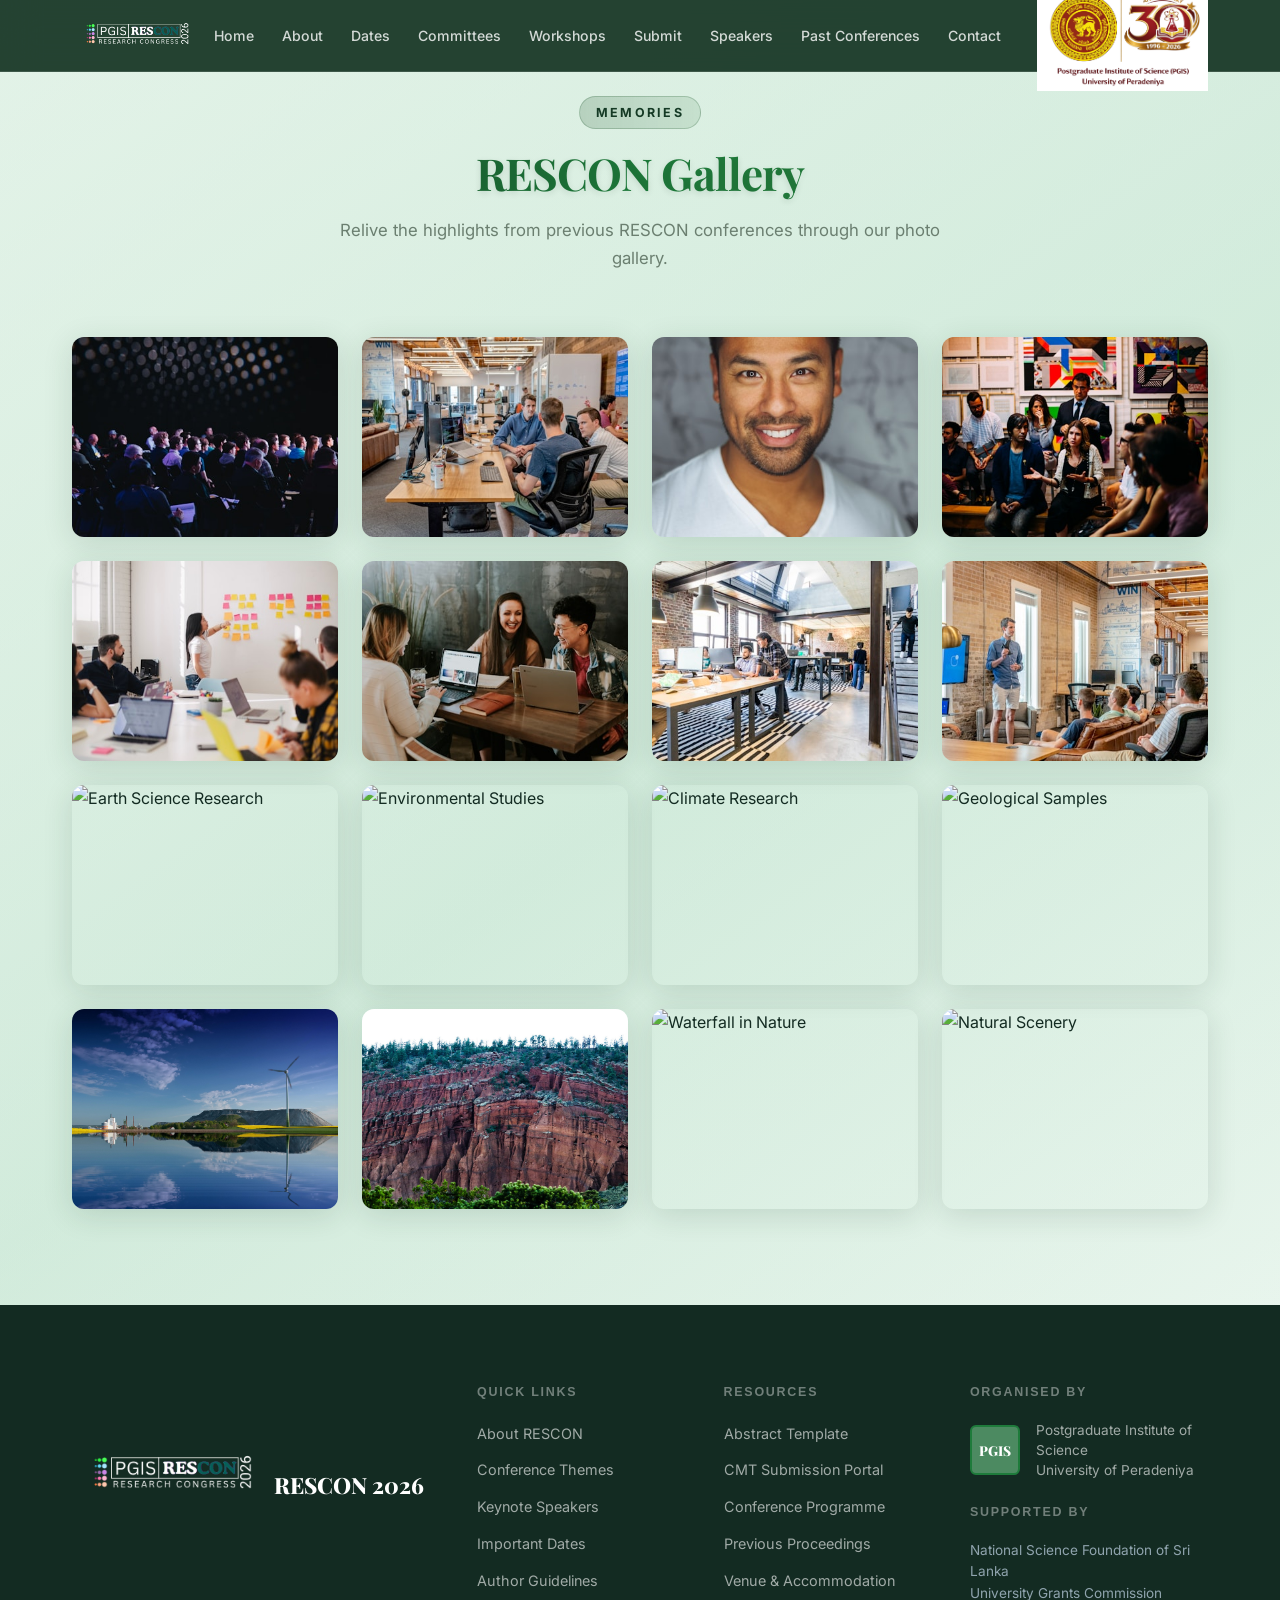
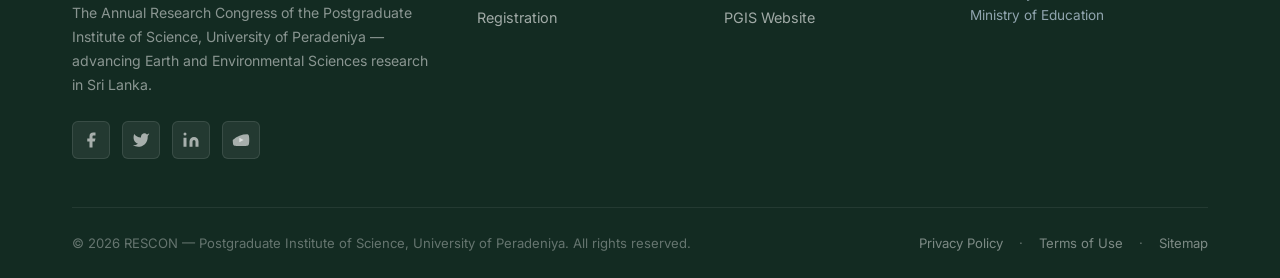
==== commit 02c96a50: "logo changes" ====
--- a/gallery/index.html
+++ b/gallery/index.html
@@ -1,309 +1,212 @@
 <!doctype html>
 <html lang="en">
-  <head>
-    <meta charset="UTF-8" />
-    <meta name="viewport" content="width=device-width, initial-scale=1.0" />
-    <title>Gallery — RESCON 2026</title>
-    <link rel="stylesheet" href="../style.css" />
-    <link
-      href="https://fonts.googleapis.com/css2?family=Inter:wght@300;400;500;600;700&family=JetBrains+Mono:wght@400;500&family=Playfair+Display:ital,wght@0,400;0,600;0,800;1,400&display=swap"
-      rel="stylesheet"
-    />
-  </head>
-  <body>
-    <!-- ========== NAVIGATION ========== -->
-    <input type="checkbox" id="nav-toggle" class="nav-toggle" />
-    <nav class="navbar">
-      <div class="nav-inner">
-        <a href="#home" class="nav-logo">
-          <img
-            src="./../images/web/Logo.png"
-            alt="RESCON logo"
-            class="logo-img"
-            width="72"
-            height="72"
-          />
-          <span>RESCON<br />2026</span>
-        </a>
-
-        <ul class="nav-links">
-          <li><a href="./../index.html">Home</a></li>
-          <li><a href="./../index.html#about">About</a></li>
-          <li><a href="./../index.html#dates">Dates</a></li>
-          <li><a href="./../index.html#committee">Committees</a></li>
-          <li><a href=".././workshops/index.html">Workshops</a></li>
-          <li><a href="./../index.html#submit">Submit</a></li>
-          <li><a href="../speakers/index.html">Speakers</a></li>
-          <li><a href=".././gallery/index.html">Past Conferences</a></li>
-          <li><a href="./../index.html#contact">Contact</a></li>
-        </ul>
-
-        <img src="../images/web/PGIS Anniversary Logo.png" alt="PGIS Anniversary Logo" class="pgis-logo" />
-
-        <label for="nav-toggle" class="hamburger" aria-label="Toggle menu">
-          <span></span><span></span><span></span>
-        </label>
-      </div>
-    </nav>
-    <label for="nav-toggle" class="nav-overlay"></label>
-
-    <!-- ========== GALLERY ========== -->
-    <section class="gallery section section-alt" id="gallery">
-      <div class="container">
-        <div class="section-header">
-          <span class="section-label">Memories</span>
-          <h2 class="section-title">RESCON Gallery</h2>
-          <p class="section-desc">
-            Relive the highlights from previous RESCON conferences through our
-            photo gallery.
+
+<head>
+  <meta charset="UTF-8" />
+  <meta name="viewport" content="width=device-width, initial-scale=1.0" />
+  <title>Gallery — RESCON 2026</title>
+  <link rel="stylesheet" href="../style.css" />
+  <link
+    href="https://fonts.googleapis.com/css2?family=Inter:wght@300;400;500;600;700&family=JetBrains+Mono:wght@400;500&family=Playfair+Display:ital,wght@0,400;0,600;0,800;1,400&display=swap"
+    rel="stylesheet" />
+</head>
+
+<body>
+  <!-- ========== NAVIGATION ========== -->
+  <input type="checkbox" id="nav-toggle" class="nav-toggle" />
+  <nav class="navbar">
+    <div class="nav-inner">
+      <a href="#home" class="nav-logo">
+        <img src="./../media/web/4.png" alt="RESCON logo" class="logo-img" />
+
+      </a>
+
+      <ul class="nav-links">
+        <li><a href="./../index.html">Home</a></li>
+        <li><a href="./../index.html#about">About</a></li>
+        <li><a href="./../index.html#dates">Dates</a></li>
+        <li><a href="./../index.html#committee">Committees</a></li>
+        <li><a href=".././workshops/index.html">Workshops</a></li>
+        <li><a href="./../index.html#submit">Submit</a></li>
+        <li><a href="../speakers/index.html">Speakers</a></li>
+        <li><a href=".././gallery/index.html">Past Conferences</a></li>
+        <li><a href="./../index.html#contact">Contact</a></li>
+      </ul>
+
+      <img src="../images/web/PGIS Anniversary Logo.png" alt="PGIS Anniversary Logo" class="pgis-logo" />
+
+      <label for="nav-toggle" class="hamburger" aria-label="Toggle menu">
+        <span></span><span></span><span></span>
+      </label>
+    </div>
+  </nav>
+  <label for="nav-toggle" class="nav-overlay"></label>
+
+  <!-- ========== GALLERY ========== -->
+  <section class="gallery section section-alt" id="gallery">
+    <div class="container">
+      <div class="section-header">
+        <span class="section-label">Memories</span>
+        <h2 class="section-title">RESCON Gallery</h2>
+        <p class="section-desc">
+          Relive the highlights from previous RESCON conferences through our
+          photo gallery.
+        </p>
+      </div>
+      <div class="gallery-grid">
+        <div class="gallery-item">
+          <img src="../images/gallery/1.jpg" alt="RESCON Conference Moment 1" class="gallery-img" />
+        </div>
+        <div class="gallery-item">
+          <img src="../images/gallery/2.jpg" alt="RESCON Conference Moment 2" class="gallery-img" />
+        </div>
+        <div class="gallery-item">
+          <img src="../images/gallery/3.jpg" alt="RESCON Conference Moment 3" class="gallery-img" />
+        </div>
+        <div class="gallery-item">
+          <img src="../images/gallery/4.jpg" alt="RESCON Conference Moment 4" class="gallery-img" />
+        </div>
+        <div class="gallery-item">
+          <img src="../images/gallery/5.jpg" alt="RESCON Conference Moment 5" class="gallery-img" />
+        </div>
+        <div class="gallery-item">
+          <img src="../images/gallery/6.jpg" alt="RESCON Conference Moment 6" class="gallery-img" />
+        </div>
+        <div class="gallery-item">
+          <img src="../images/gallery/7.jpg" alt="RESCON Conference Moment 7" class="gallery-img" />
+        </div>
+        <div class="gallery-item">
+          <img src="../images/gallery/8.jpg" alt="RESCON Conference Moment 8" class="gallery-img" />
+        </div>
+        <div class="gallery-item">
+          <img src="https://images.unsplash.com/photo-1506905925346-21bda4d32df4?w=400&h=300&fit=crop&crop=center"
+            alt="Earth Science Research" class="gallery-img" />
+        </div>
+        <div class="gallery-item">
+          <img src="https://images.unsplash.com/photo-1518709268805-4e9042af2176?w=400&h=300&fit=crop&crop=center"
+            alt="Environmental Studies" class="gallery-img" />
+        </div>
+        <div class="gallery-item">
+          <img src="https://images.unsplash.com/photo-1555255707-c07966088b7b?w=400&h=300&fit=crop&crop=center"
+            alt="Climate Research" class="gallery-img" />
+        </div>
+        <div class="gallery-item">
+          <img src="https://images.unsplash.com/photo-1532094349884-543bc11b234d?w=400&h=300&fit=crop&crop=center"
+            alt="Geological Samples" class="gallery-img" />
+        </div>
+        <div class="gallery-item">
+          <img src="../media/web/11703009-potassium-salt-4549408_1920.jpg" alt="Potassium Salt Crystals"
+            class="gallery-img" />
+        </div>
+        <div class="gallery-item">
+          <img src="../media/web/aiamkay-desert-5265239_1920.jpg" alt="Desert Landscape" class="gallery-img" />
+        </div>
+        <div class="gallery-item">
+          <img src="../media/web/ajs1980518-waterfall-4397970.jpg" alt="Waterfall in Nature" class="gallery-img" />
+        </div>
+        <div class="gallery-item">
+          <img src="../media/web/analogicus-nature-3348406.jpg" alt="Natural Scenery" class="gallery-img" />
+        </div>
+      </div>
+    </div>
+  </section>
+
+  <!-- ========== FOOTER ========== -->
+  <footer class="footer">
+    <div class="container">
+      <div class="footer-grid">
+        <div class="footer-brand">
+          <div class="footer-logo">
+            <img src="./../media/web/4.png" alt="RESCON logo" class="logo-img" />
+
+            RESCON 2026
+          </div>
+          <p>
+            The Annual Research Congress of the Postgraduate Institute of
+            Science, University of Peradeniya — advancing Earth and
+            Environmental Sciences research in Sri Lanka.
           </p>
-        </div>
-        <div class="gallery-grid">
-          <div class="gallery-item">
-            <img
-              src="../images/gallery/1.jpg"
-              alt="RESCON Conference Moment 1"
-              class="gallery-img"
-            />
+          <div class="social-links">
+            <a href="#" class="social-btn" aria-label="Facebook">
+              <svg viewBox="0 0 24 24" width="18" height="18" fill="currentColor">
+                <path d="M18 2h-3a5 5 0 0 0-5 5v3H7v4h3v8h4v-8h3l1-4h-4V7a1 1 0 0 1 1-1h3z" />
+              </svg>
+            </a>
+            <a href="#" class="social-btn" aria-label="Twitter">
+              <svg viewBox="0 0 24 24" width="18" height="18" fill="currentColor">
+                <path
+                  d="M23 3a10.9 10.9 0 0 1-3.14 1.53 4.48 4.48 0 0 0-7.86 3v1A10.66 10.66 0 0 1 3 4s-4 9 5 13a11.64 11.64 0 0 1-7 2c9 5 20 0 20-11.5a4.5 4.5 0 0 0-.08-.83A7.72 7.72 0 0 0 23 3z" />
+              </svg>
+            </a>
+            <a href="#" class="social-btn" aria-label="LinkedIn">
+              <svg viewBox="0 0 24 24" width="18" height="18" fill="currentColor">
+                <path d="M16 8a6 6 0 0 1 6 6v7h-4v-7a2 2 0 0 0-2-2 2 2 0 0 0-2 2v7h-4v-7a6 6 0 0 1 6-6z" />
+                <rect x="2" y="9" width="4" height="12" />
+                <circle cx="4" cy="4" r="2" />
+              </svg>
+            </a>
+            <a href="#" class="social-btn" aria-label="YouTube">
+              <svg viewBox="0 0 24 24" width="18" height="18" fill="currentColor">
+                <path
+                  d="M22.54 6.42a2.78 2.78 0 0 0-1.95-1.95A29 29 0 0 0 1 12a29 29 0 0 0 .46 5.58A2.78 2.78 0 0 0 3.41 19.6C5.12 20 12 20 12 20s6.88 0 8.59-.46a2.78 2.78 0 0 0 1.95-1.95A29 29 0 0 0 23 12a29 29 0 0 0-.46-5.58z" />
+                <polygon points="9.75 15.02 15.5 12 9.75 8.98 9.75 15.02" fill="currentColor" />
+              </svg>
+            </a>
           </div>
-          <div class="gallery-item">
-            <img
-              src="../images/gallery/2.jpg"
-              alt="RESCON Conference Moment 2"
-              class="gallery-img"
-            />
-          </div>
-          <div class="gallery-item">
-            <img
-              src="../images/gallery/3.jpg"
-              alt="RESCON Conference Moment 3"
-              class="gallery-img"
-            />
-          </div>
-          <div class="gallery-item">
-            <img
-              src="../images/gallery/4.jpg"
-              alt="RESCON Conference Moment 4"
-              class="gallery-img"
-            />
-          </div>
-          <div class="gallery-item">
-            <img
-              src="../images/gallery/5.jpg"
-              alt="RESCON Conference Moment 5"
-              class="gallery-img"
-            />
-          </div>
-          <div class="gallery-item">
-            <img
-              src="../images/gallery/6.jpg"
-              alt="RESCON Conference Moment 6"
-              class="gallery-img"
-            />
-          </div>
-          <div class="gallery-item">
-            <img
-              src="../images/gallery/7.jpg"
-              alt="RESCON Conference Moment 7"
-              class="gallery-img"
-            />
-          </div>
-          <div class="gallery-item">
-            <img
-              src="../images/gallery/8.jpg"
-              alt="RESCON Conference Moment 8"
-              class="gallery-img"
-            />
-          </div>
-          <div class="gallery-item">
-            <img
-              src="https://images.unsplash.com/photo-1506905925346-21bda4d32df4?w=400&h=300&fit=crop&crop=center"
-              alt="Earth Science Research"
-              class="gallery-img"
-            />
-          </div>
-          <div class="gallery-item">
-            <img
-              src="https://images.unsplash.com/photo-1518709268805-4e9042af2176?w=400&h=300&fit=crop&crop=center"
-              alt="Environmental Studies"
-              class="gallery-img"
-            />
-          </div>
-          <div class="gallery-item">
-            <img
-              src="https://images.unsplash.com/photo-1555255707-c07966088b7b?w=400&h=300&fit=crop&crop=center"
-              alt="Climate Research"
-              class="gallery-img"
-            />
-          </div>
-          <div class="gallery-item">
-            <img
-              src="https://images.unsplash.com/photo-1532094349884-543bc11b234d?w=400&h=300&fit=crop&crop=center"
-              alt="Geological Samples"
-              class="gallery-img"
-            />
-          </div>
-          <div class="gallery-item">
-            <img
-              src="../media/web/11703009-potassium-salt-4549408_1920.jpg"
-              alt="Potassium Salt Crystals"
-              class="gallery-img"
-            />
-          </div>
-          <div class="gallery-item">
-            <img
-              src="../media/web/aiamkay-desert-5265239_1920.jpg"
-              alt="Desert Landscape"
-              class="gallery-img"
-            />
-          </div>
-          <div class="gallery-item">
-            <img
-              src="../media/web/ajs1980518-waterfall-4397970.jpg"
-              alt="Waterfall in Nature"
-              class="gallery-img"
-            />
-          </div>
-          <div class="gallery-item">
-            <img
-              src="../media/web/analogicus-nature-3348406.jpg"
-              alt="Natural Scenery"
-              class="gallery-img"
-            />
-          </div>
-        </div>
-      </div>
-    </section>
-
-    <!-- ========== FOOTER ========== -->
-    <footer class="footer">
-      <div class="container">
-        <div class="footer-grid">
-          <div class="footer-brand">
-            <div class="footer-logo">
-              <img
-                src="./../images/web/Logo.png"
-                alt="RESCON logo"
-                class="logo-img"
-                width="72"
-                height="72"
-              />
-              RESCON 2026
-            </div>
+        </div>
+
+        <div class="footer-col">
+          <h5>Quick Links</h5>
+          <ul>
+            <li><a href="../index.html#about">About RESCON</a></li>
+            <li><a href="../index.html#themes">Conference Themes</a></li>
+            <li><a href="../index.html#committee">Keynote Speakers</a></li>
+            <li><a href="../index.html#dates">Important Dates</a></li>
+            <li><a href="../index.html#guidelines">Author Guidelines</a></li>
+            <li><a href="../index.html#registration">Registration</a></li>
+          </ul>
+        </div>
+
+        <div class="footer-col">
+          <h5>Resources</h5>
+          <ul>
+            <li><a href="#">Abstract Template</a></li>
+            <li><a href="#">CMT Submission Portal</a></li>
+            <li><a href="#">Conference Programme</a></li>
+            <li><a href="#">Previous Proceedings</a></li>
+            <li><a href="#">Venue & Accommodation</a></li>
+            <li><a href="#">PGIS Website</a></li>
+          </ul>
+        </div>
+
+        <div class="footer-col">
+          <h5>Organised By</h5>
+          <div class="footer-org">
+            <div class="org-logo">PGIS</div>
             <p>
-              The Annual Research Congress of the Postgraduate Institute of
-              Science, University of Peradeniya — advancing Earth and
-              Environmental Sciences research in Sri Lanka.
-            </p>
-            <div class="social-links">
-              <a href="#" class="social-btn" aria-label="Facebook">
-                <svg
-                  viewBox="0 0 24 24"
-                  width="18"
-                  height="18"
-                  fill="currentColor"
-                >
-                  <path
-                    d="M18 2h-3a5 5 0 0 0-5 5v3H7v4h3v8h4v-8h3l1-4h-4V7a1 1 0 0 1 1-1h3z"
-                  />
-                </svg>
-              </a>
-              <a href="#" class="social-btn" aria-label="Twitter">
-                <svg
-                  viewBox="0 0 24 24"
-                  width="18"
-                  height="18"
-                  fill="currentColor"
-                >
-                  <path
-                    d="M23 3a10.9 10.9 0 0 1-3.14 1.53 4.48 4.48 0 0 0-7.86 3v1A10.66 10.66 0 0 1 3 4s-4 9 5 13a11.64 11.64 0 0 1-7 2c9 5 20 0 20-11.5a4.5 4.5 0 0 0-.08-.83A7.72 7.72 0 0 0 23 3z"
-                  />
-                </svg>
-              </a>
-              <a href="#" class="social-btn" aria-label="LinkedIn">
-                <svg
-                  viewBox="0 0 24 24"
-                  width="18"
-                  height="18"
-                  fill="currentColor"
-                >
-                  <path
-                    d="M16 8a6 6 0 0 1 6 6v7h-4v-7a2 2 0 0 0-2-2 2 2 0 0 0-2 2v7h-4v-7a6 6 0 0 1 6-6z"
-                  />
-                  <rect x="2" y="9" width="4" height="12" />
-                  <circle cx="4" cy="4" r="2" />
-                </svg>
-              </a>
-              <a href="#" class="social-btn" aria-label="YouTube">
-                <svg
-                  viewBox="0 0 24 24"
-                  width="18"
-                  height="18"
-                  fill="currentColor"
-                >
-                  <path
-                    d="M22.54 6.42a2.78 2.78 0 0 0-1.95-1.95A29 29 0 0 0 1 12a29 29 0 0 0 .46 5.58A2.78 2.78 0 0 0 3.41 19.6C5.12 20 12 20 12 20s6.88 0 8.59-.46a2.78 2.78 0 0 0 1.95-1.95A29 29 0 0 0 23 12a29 29 0 0 0-.46-5.58z"
-                  />
-                  <polygon
-                    points="9.75 15.02 15.5 12 9.75 8.98 9.75 15.02"
-                    fill="currentColor"
-                  />
-                </svg>
-              </a>
-            </div>
-          </div>
-
-          <div class="footer-col">
-            <h5>Quick Links</h5>
-            <ul>
-              <li><a href="../index.html#about">About RESCON</a></li>
-              <li><a href="../index.html#themes">Conference Themes</a></li>
-              <li><a href="../index.html#committee">Keynote Speakers</a></li>
-              <li><a href="../index.html#dates">Important Dates</a></li>
-              <li><a href="../index.html#guidelines">Author Guidelines</a></li>
-              <li><a href="../index.html#registration">Registration</a></li>
-            </ul>
-          </div>
-
-          <div class="footer-col">
-            <h5>Resources</h5>
-            <ul>
-              <li><a href="#">Abstract Template</a></li>
-              <li><a href="#">CMT Submission Portal</a></li>
-              <li><a href="#">Conference Programme</a></li>
-              <li><a href="#">Previous Proceedings</a></li>
-              <li><a href="#">Venue & Accommodation</a></li>
-              <li><a href="#">PGIS Website</a></li>
-            </ul>
-          </div>
-
-          <div class="footer-col">
-            <h5>Organised By</h5>
-            <div class="footer-org">
-              <div class="org-logo">PGIS</div>
-              <p>
-                Postgraduate Institute of Science<br />University of Peradeniya
-              </p>
-            </div>
-            <h5 style="margin-top: 1.5rem">Supported By</h5>
-            <p style="color: #90a4ae; font-size: 0.85rem; line-height: 1.6">
-              National Science Foundation of Sri Lanka<br />University Grants
-              Commission<br />Ministry of Education
+              Postgraduate Institute of Science<br />University of Peradeniya
             </p>
           </div>
-        </div>
-
-        <div class="footer-bottom">
-          <p>
-            © 2026 RESCON — Postgraduate Institute of Science, University of
-            Peradeniya. All rights reserved.
+          <h5 style="margin-top: 1.5rem">Supported By</h5>
+          <p style="color: #90a4ae; font-size: 0.85rem; line-height: 1.6">
+            National Science Foundation of Sri Lanka<br />University Grants
+            Commission<br />Ministry of Education
           </p>
-          <p>
-            <a href="#">Privacy Policy</a> · <a href="#">Terms of Use</a> ·
-            <a href="#">Sitemap</a>
-          </p>
-        </div>
-      </div>
-    </footer>
-  </body>
-</html>
+        </div>
+      </div>
+
+      <div class="footer-bottom">
+        <p>
+          © 2026 RESCON — Postgraduate Institute of Science, University of
+          Peradeniya. All rights reserved.
+        </p>
+        <p>
+          <a href="#">Privacy Policy</a> · <a href="#">Terms of Use</a> ·
+          <a href="#">Sitemap</a>
+        </p>
+      </div>
+    </div>
+  </footer>
+</body>
+
+</html>
--- a/style.css
+++ b/style.css
@@ -377,12 +377,20 @@
 }
 
 .logo-img {
-  width: 32px;
-  height: 48px;
-  /*original - 64px*/
+  height: 200px;
+  width: auto;
+  margin-top: 10%;
   object-fit: contain;
-  /* border-radius: 50%; */
-  /* border: 1px solid rgba(255,255,255,0.25); */
+  transition: all var(--transition);
+}
+
+.navbar.shrink .logo-img {
+  /* Maintain initial height or remove resizing */
+  height: 200px;
+}
+
+.navbar.shrink .pgis-logo {
+  height: 100px;
 }
 
 .logo-icon {
@@ -403,9 +411,12 @@
 }
 
 .pgis-logo {
-  height: 48px;
+  height: 100px;
   width: auto;
+  margin-top: 1%;
+
   object-fit: contain;
+  transition: all var(--transition);
 }
 
 .nav-links a {
@@ -988,7 +999,7 @@
 
 .hero-buttons {
   position: absolute;
-  bottom: 2rem;
+  bottom: 4rem;
   left: 0;
   width: 100%;
   display: flex;
@@ -996,6 +1007,33 @@
   justify-content: center;
   flex-wrap: wrap;
   z-index: 10;
+}
+
+.hero-links {
+  position: absolute;
+  bottom: 0.5rem;
+  left: 0;
+  width: 100%;
+  display: flex;
+  gap: 2rem;
+  justify-content: center;
+  z-index: 10;
+}
+
+.hero-links a {
+  color: var(--white);
+  font-size: 1.1rem;
+  font-weight: 600;
+  text-decoration: underline;
+  text-underline-offset: 4px;
+  text-decoration-thickness: 2px;
+  text-decoration-color: var(--accent);
+  transition: all var(--transition, 0.3s ease);
+}
+
+.hero-links a:hover {
+  color: var(--accent);
+  text-decoration-color: var(--white);
 }
 
 .hero-doc-panel {
@@ -2890,6 +2928,12 @@
   color: var(--white);
 }
 
+.footer-logo .logo-img {
+  height: 200px;
+  margin-bottom: 0;
+  margin-top: 0;
+}
+
 .footer-brand p {
   font-size: 0.88rem;
   color: rgba(255, 255, 255, 0.5);
@@ -3154,8 +3198,9 @@
     z-index: 1002;
   }
 
-  .pgis-logo {
-    height: 36px;
+  .pgis-logo,
+  .logo-img {
+    height: 120px;
   }
 
   .nav-links {
